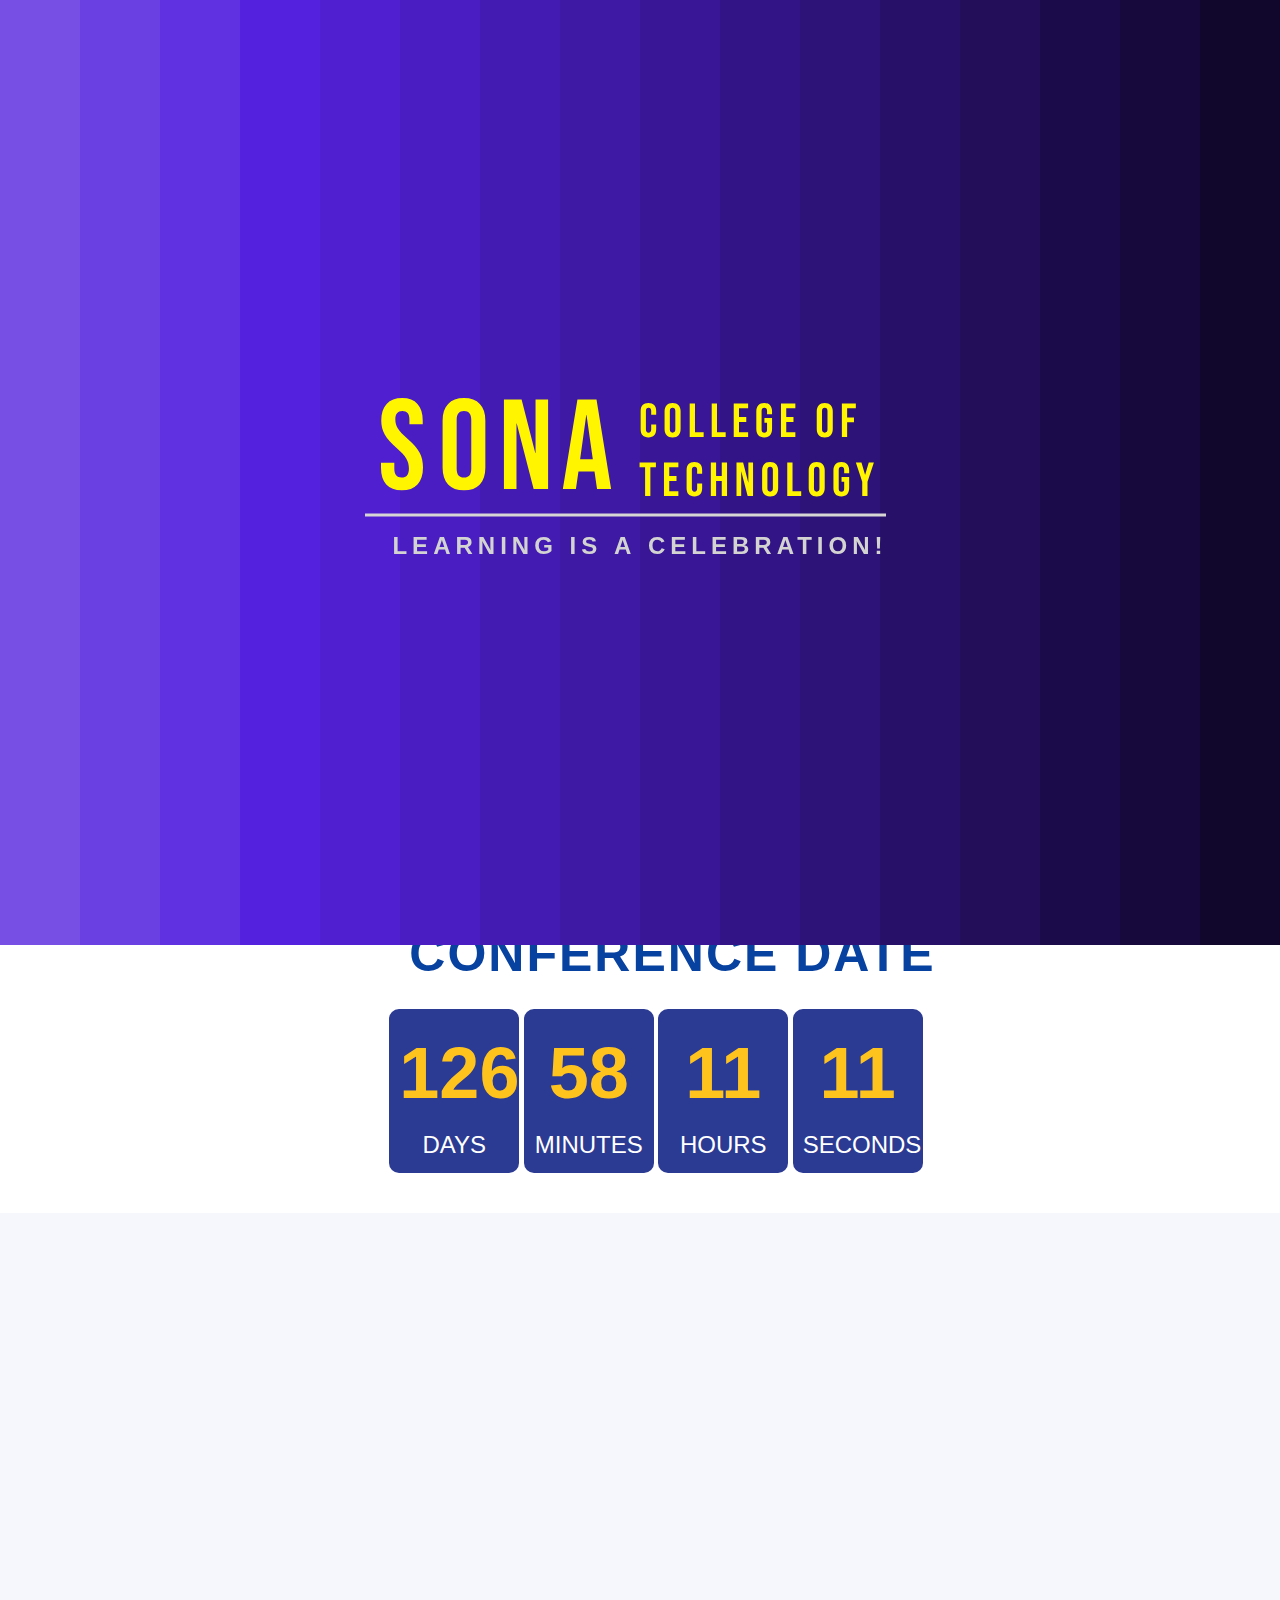
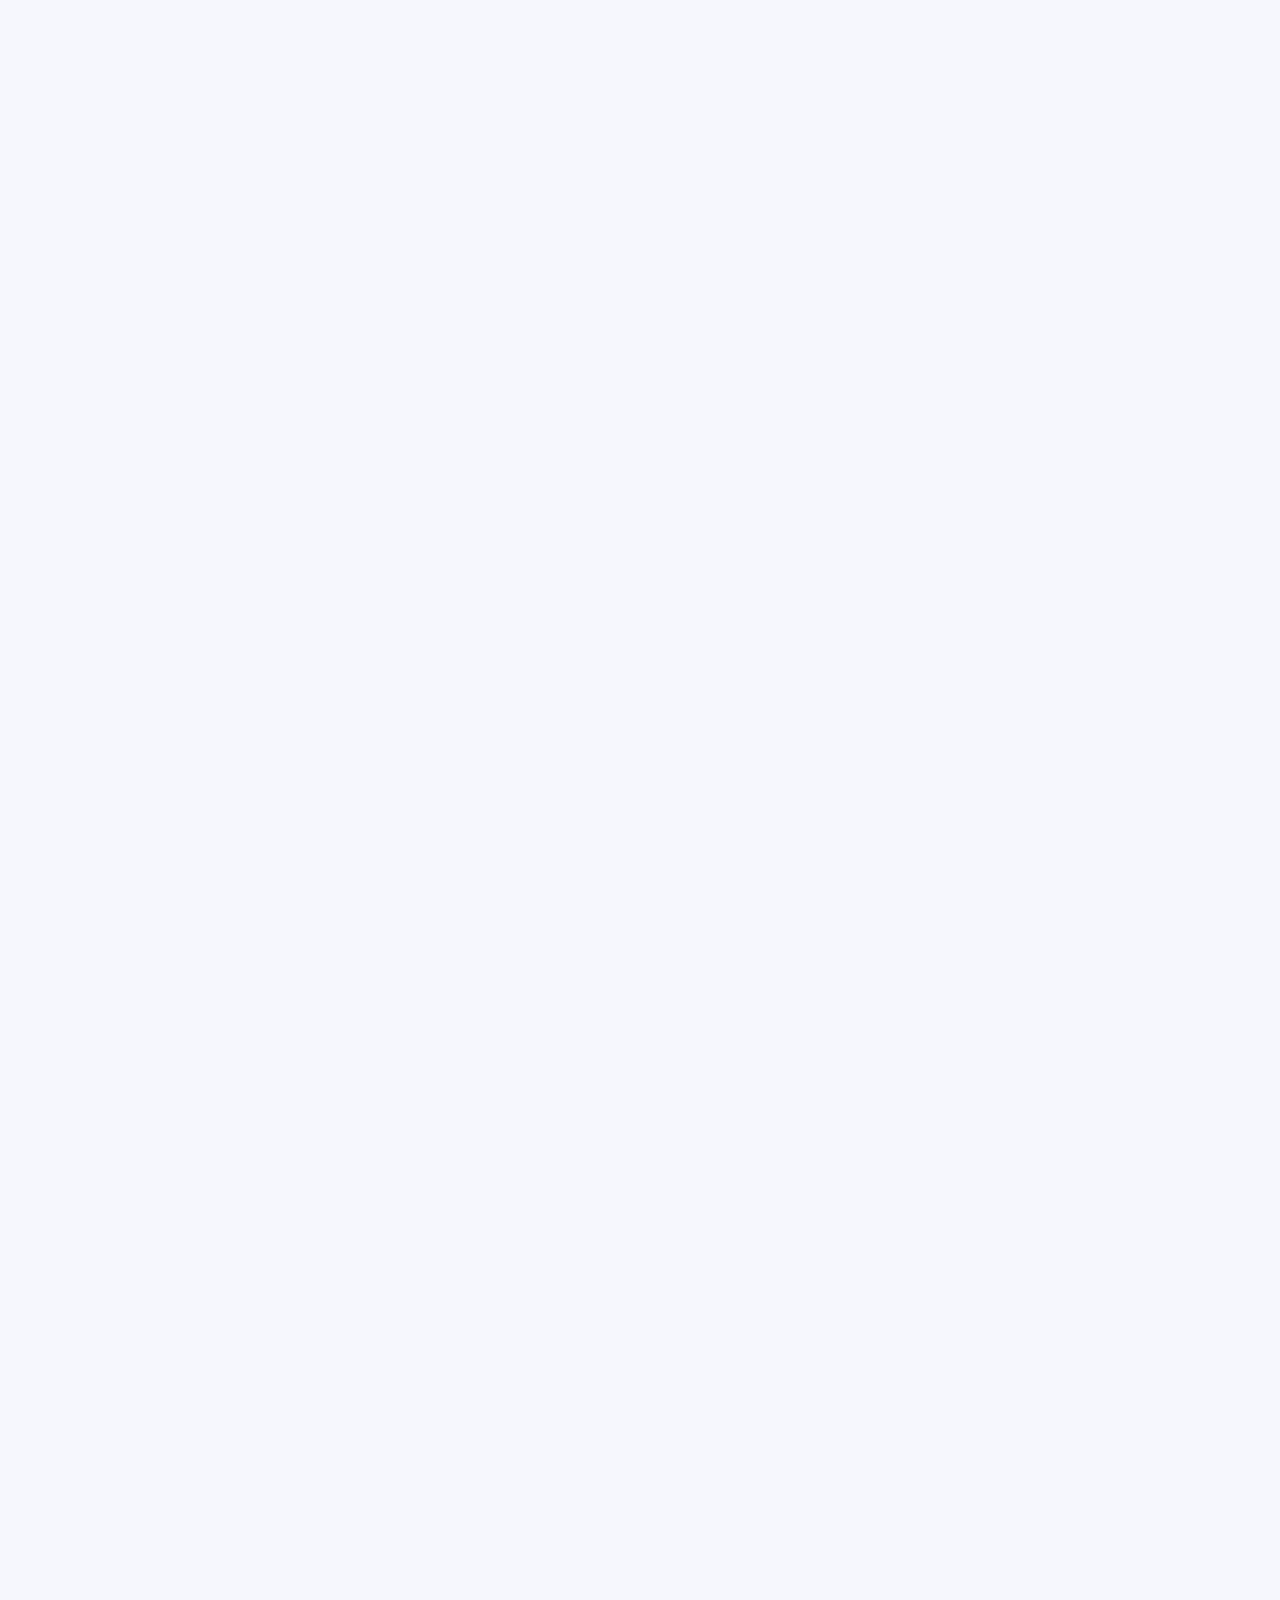
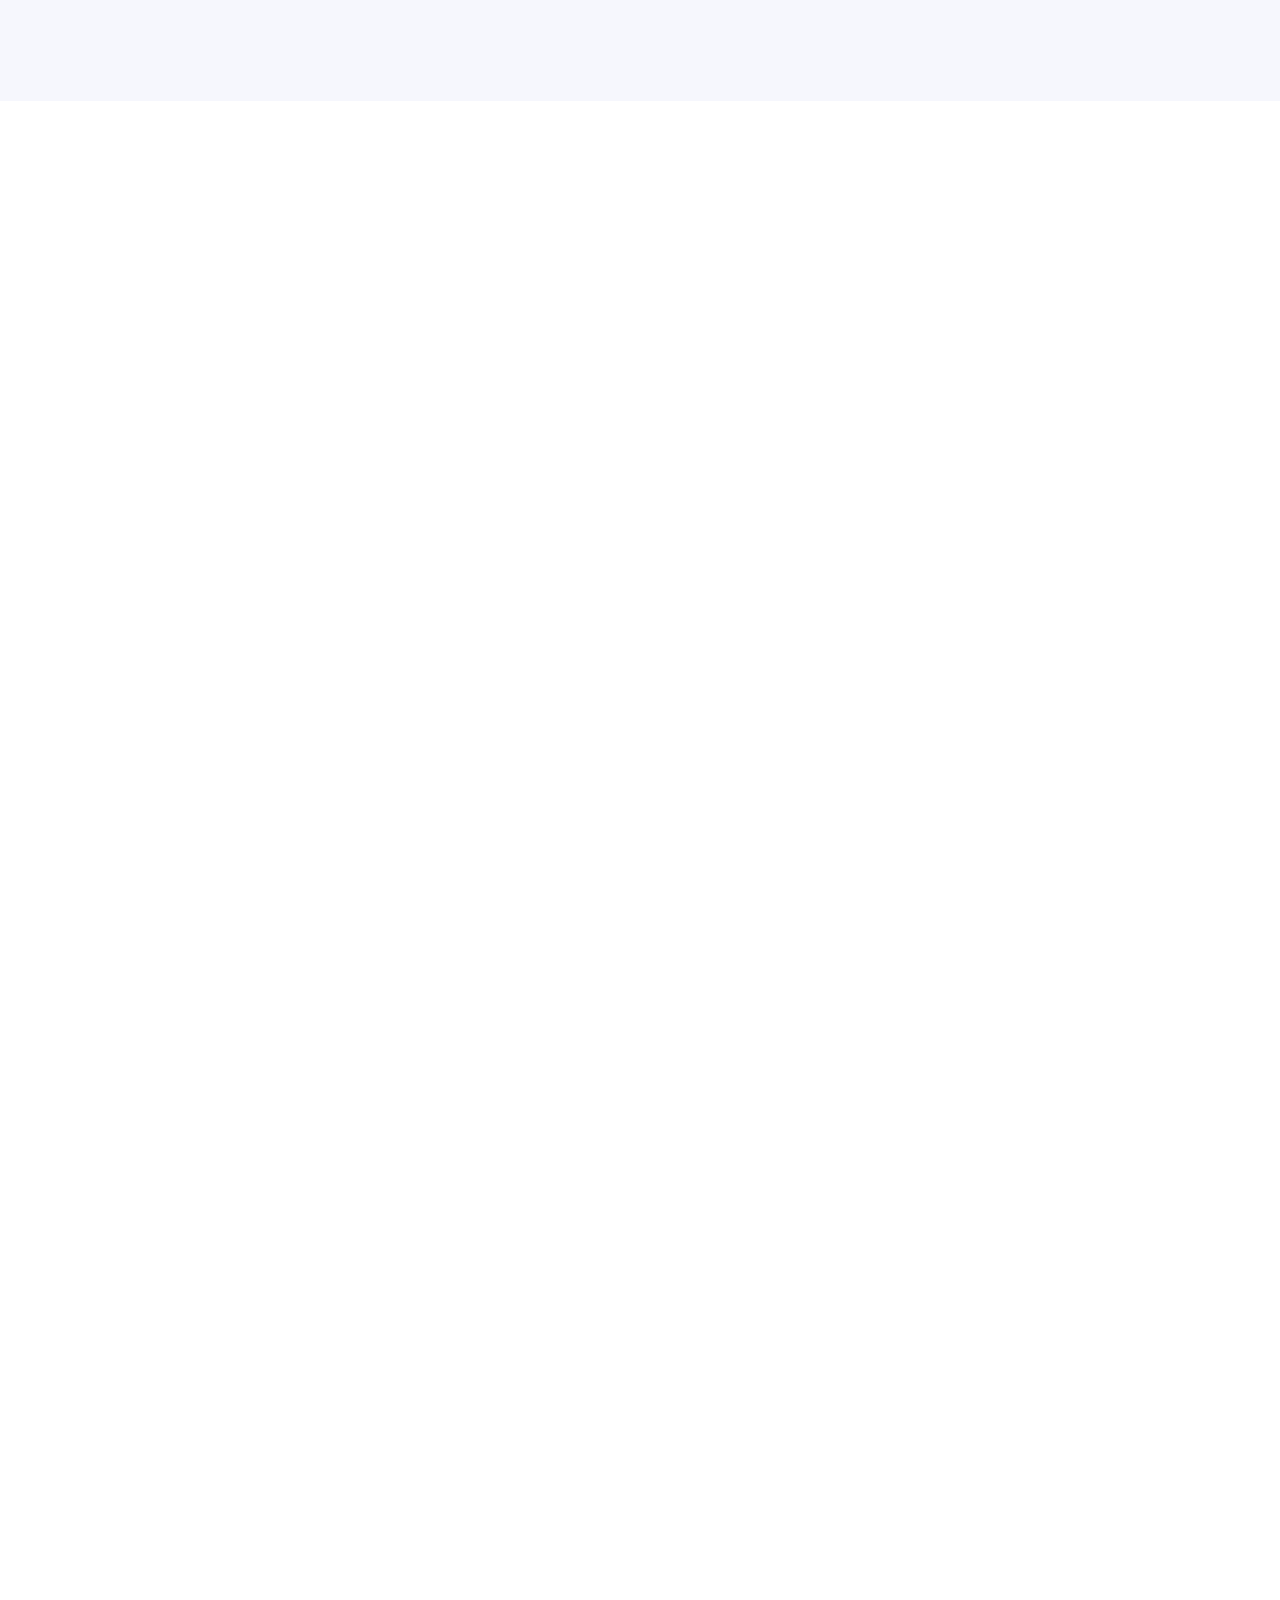
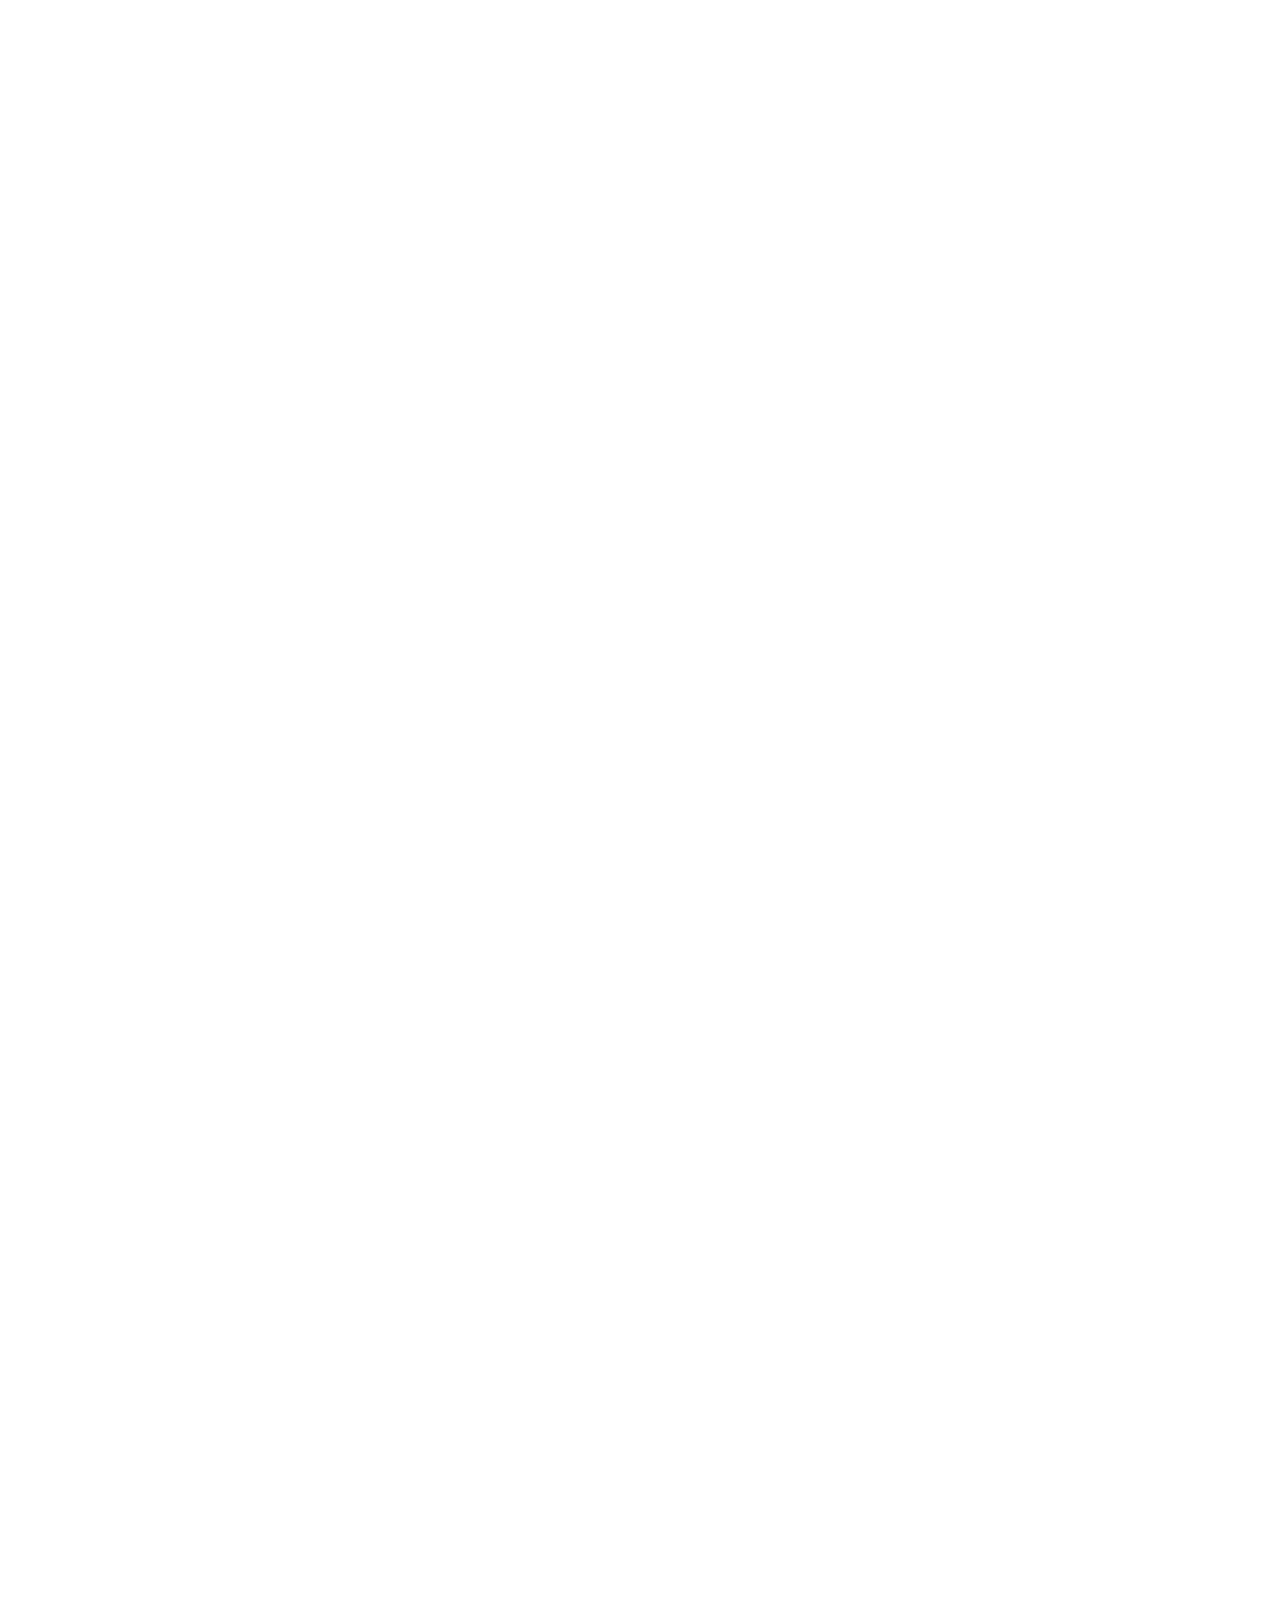
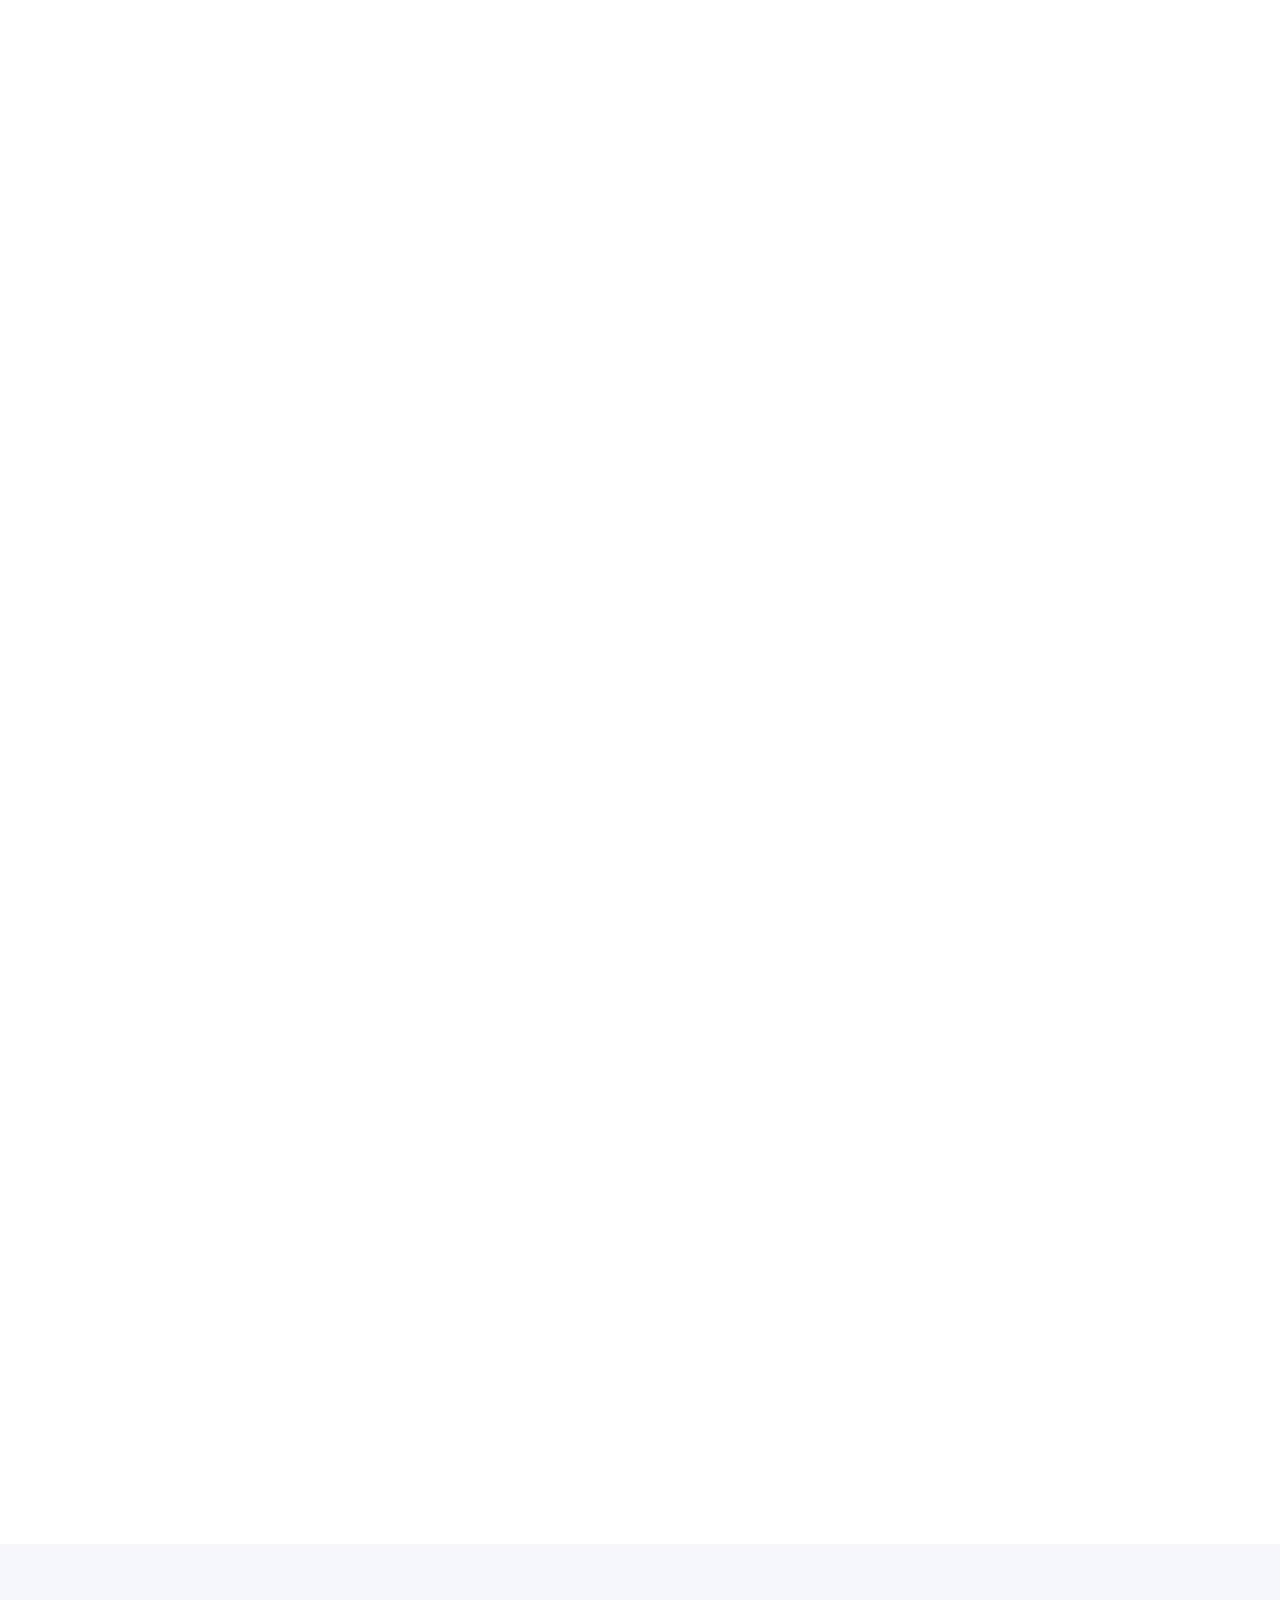
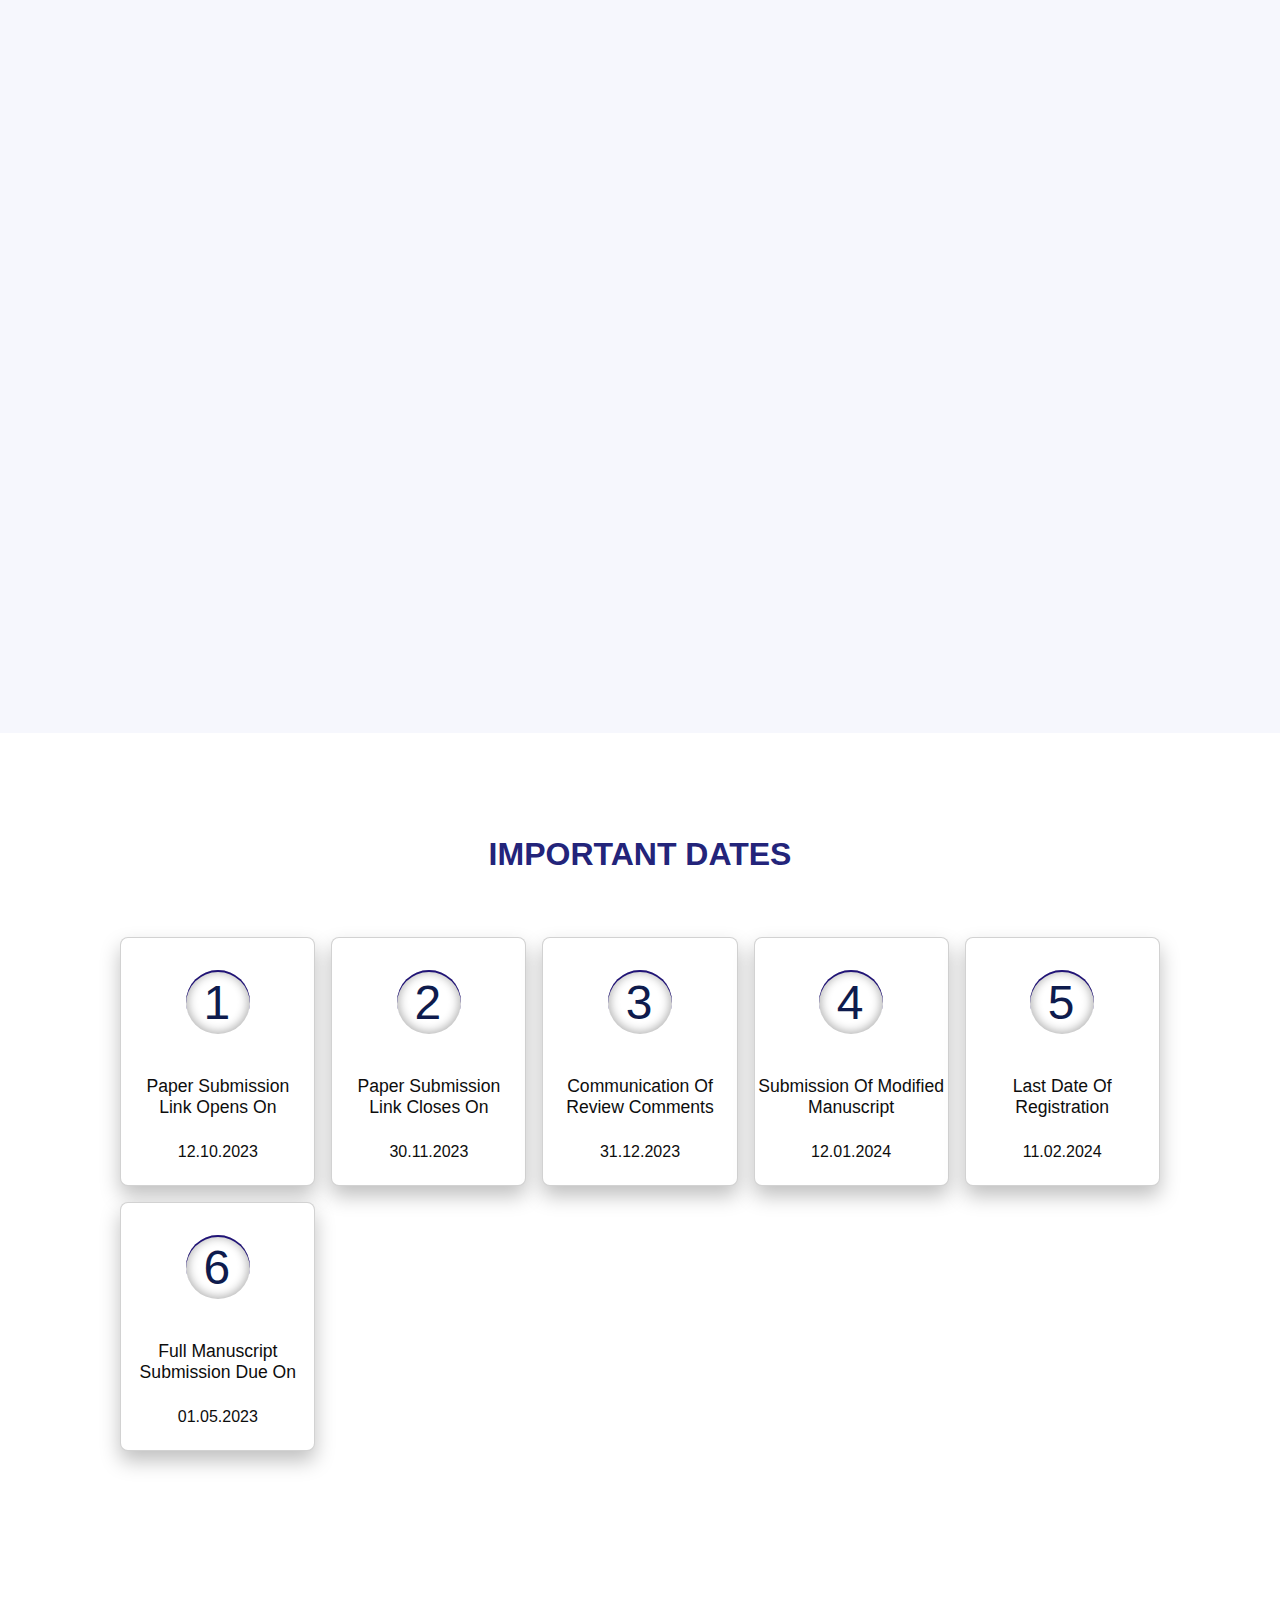
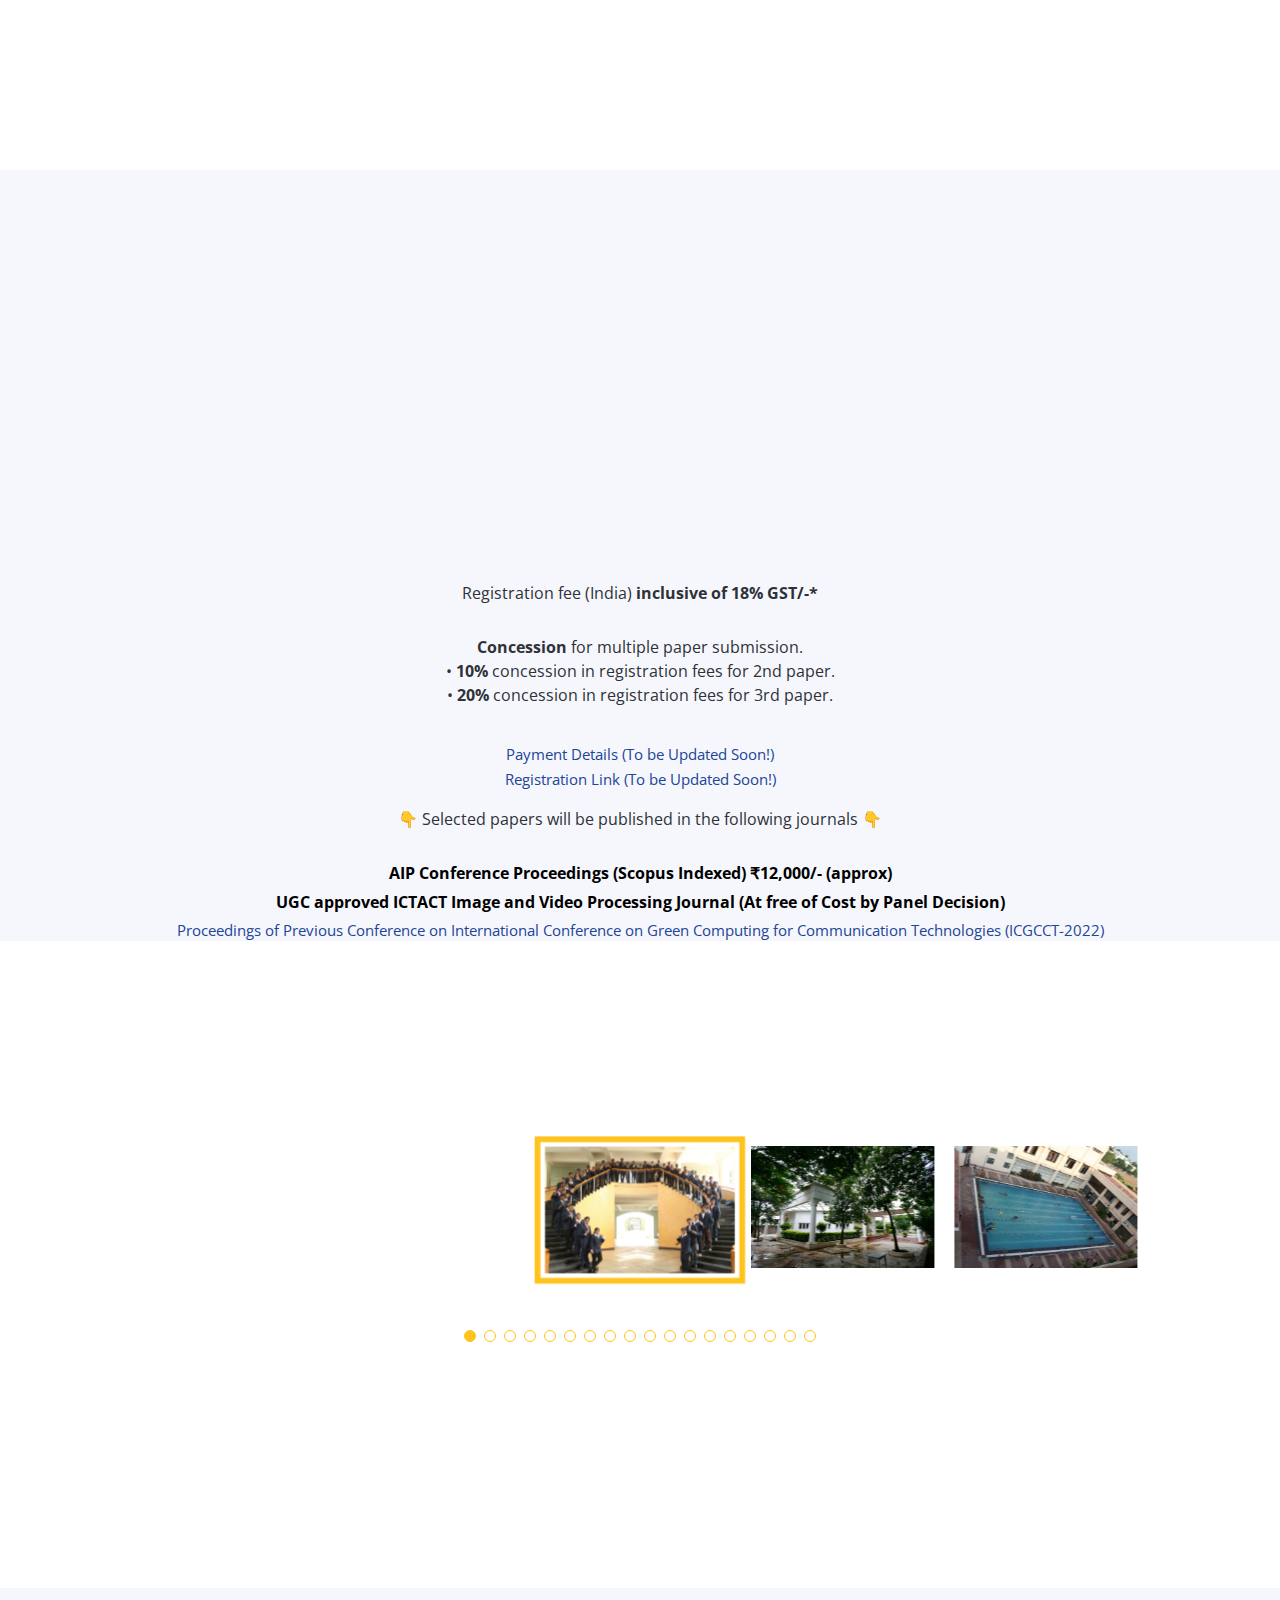
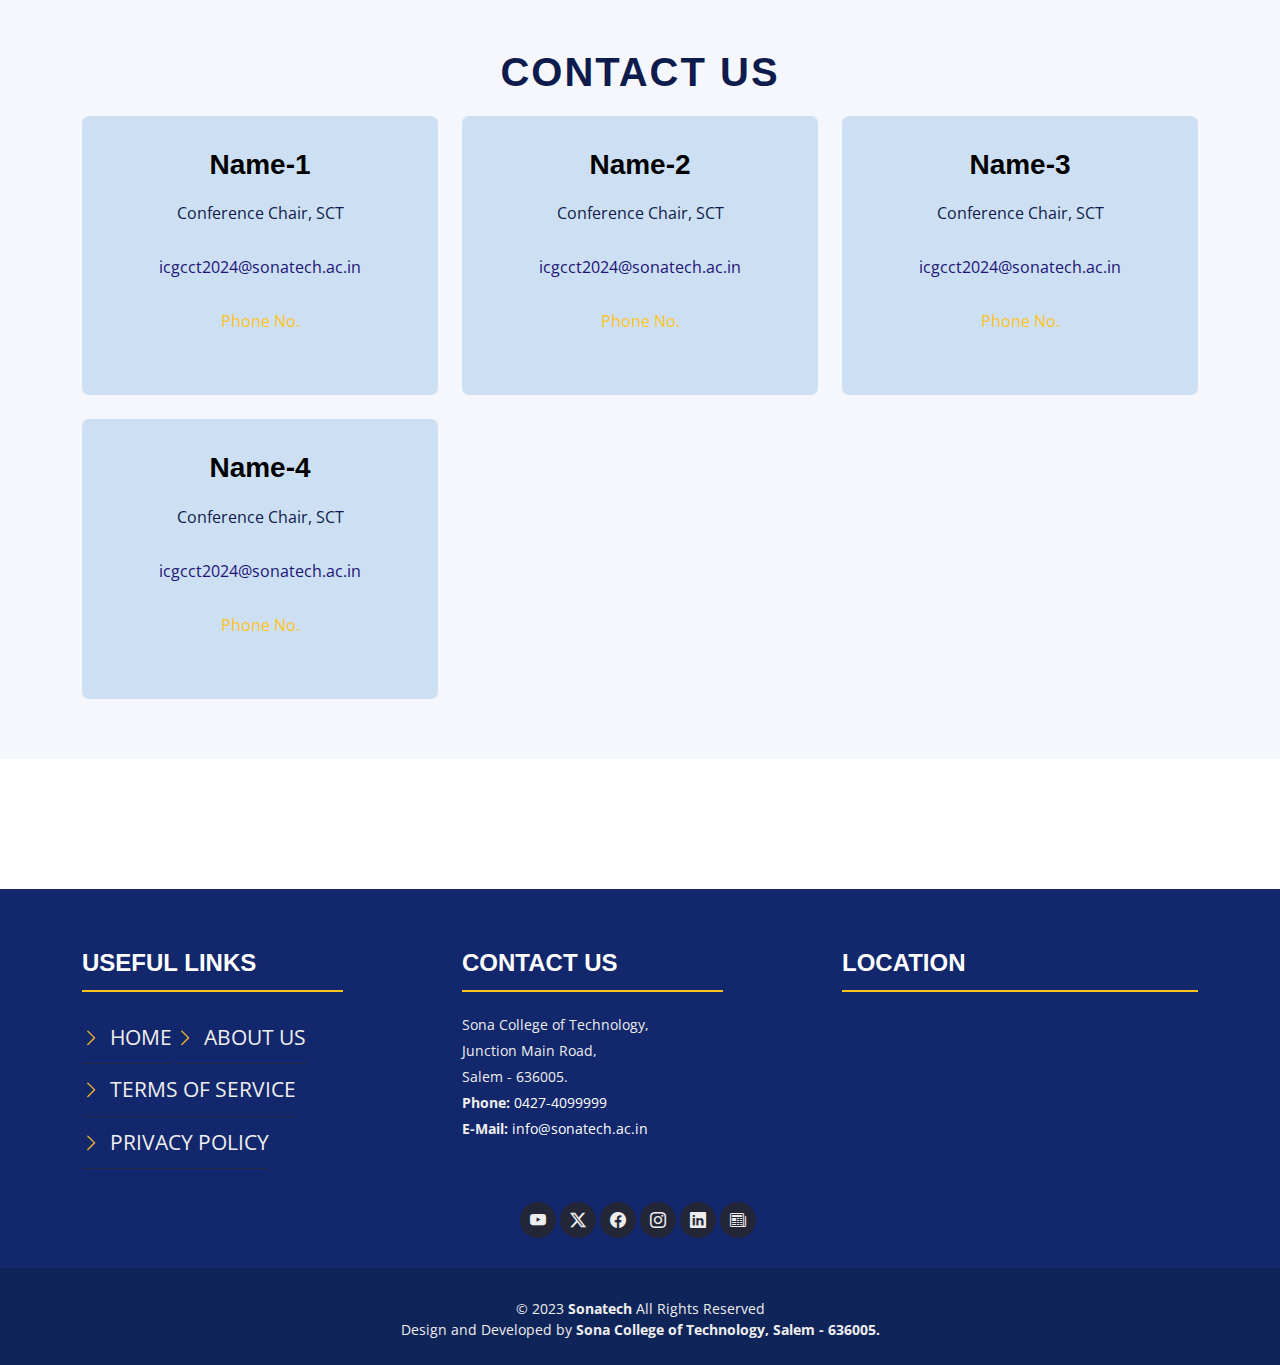
==== index.html @ 517e87ec "Add files via upload" ====
<!DOCTYPE html>
<html lang="en">

<head>
  <meta charset="utf-8">
  <meta content="width=device-width, initial-scale=1.0" name="viewport">

  <title>INTERNATIONAL CONFERENCE ON GREEN COMPUTING FOR COMMUNICATION TECHNOLOGIES</title>
  <meta content="" name="description">
  <meta content="" name="keywords">

  <!-- Favicons -->
  <link href="assets/img/favicon.ico" rel="icon">
  <link href="assets/img/apple-touch-icon.png" rel="apple-touch-icon">
  <link rel="stylesheet" type="text/css" href="https://stackpath.bootstrapcdn.com/font-awesome/4.7.0/css/font-awesome.min.css">
  <!-- Google Fonts -->
  <link href="https://fonts.googleapis.com/css?family=Open+Sans:300,300i,400,400i,700,700i|Raleway:300,400,500,700,800" rel="stylesheet">

  <!--  CSS Files -->
  <link href="assets/vendor/aos/aos.css" rel="stylesheet">
  <link href="assets/vendor/bootstrap/css/bootstrap.min.css" rel="stylesheet">
  <link href="assets/vendor/bootstrap-icons/bootstrap-icons.css" rel="stylesheet">
  <link href="assets/vendor/glightbox/css/glightbox.min.css" rel="stylesheet">
  <link href="assets/vendor/swiper/swiper-bundle.min.css" rel="stylesheet">

  <!-- Template Main CSS File -->
  <link href="assets/css/style.css" rel="stylesheet">


</head>

<body>



  <!-- =============================html-loader=========================== -->

  <div class="sona">



    <svg width="100%" height="153" viewBox="0 0 768 153" fill="none" xmlns="http://www.w3.org/2000/svg">
        <g id="zoro">
        <g id="sona-letter">
        <g id="s">
        <path id="S" d="M36.7395 116.28C29.9128 116.28 24.7502 114.36 21.2515 110.52C17.7528 106.595 16.0035 101.005 16.0035 93.752V88.632H29.3155V94.776C29.3155 100.579 31.7475 103.48 36.6115 103.48C39.0008 103.48 40.7928 102.797 41.9875 101.432C43.2675 99.9813 43.9075 97.6773 43.9075 94.52C43.9075 90.7653 43.0542 87.48 41.3475 84.664C39.6408 81.7627 36.4835 78.3067 31.8755 74.296C26.0728 69.176 22.0195 64.568 19.7155 60.472C17.4115 56.2907 16.2595 51.5973 16.2595 46.392C16.2595 39.3093 18.0515 33.848 21.6355 30.008C25.2195 26.0827 30.4248 24.12 37.2515 24.12C43.9928 24.12 49.0702 26.0827 52.4835 30.008C55.9822 33.848 57.7315 39.3947 57.7315 46.648V50.36H44.4195V45.752C44.4195 42.68 43.8222 40.4613 42.6275 39.096C41.4328 37.6453 39.6835 36.92 37.3795 36.92C32.6862 36.92 30.3395 39.7787 30.3395 45.496C30.3395 48.7387 31.1928 51.768 32.8995 54.584C34.6915 57.4 37.8915 60.8133 42.4995 64.824C48.3875 69.944 52.4408 74.5947 54.6595 78.776C56.8782 82.9573 57.9875 87.864 57.9875 93.496C57.9875 100.835 56.1528 106.467 52.4835 110.392C48.8995 114.317 43.6515 116.28 36.7395 116.28Z" fill="#FFF500"/>
        </g>
        <g id="o">
        <path id="O" d="M98.975 116.28C92.063 116.28 86.7723 114.317 83.103 110.392C79.4337 106.467 77.599 100.92 77.599 93.752V46.648C77.599 39.48 79.4337 33.9333 83.103 30.008C86.7723 26.0827 92.063 24.12 98.975 24.12C105.887 24.12 111.178 26.0827 114.847 30.008C118.516 33.9333 120.351 39.48 120.351 46.648V93.752C120.351 100.92 118.516 106.467 114.847 110.392C111.178 114.317 105.887 116.28 98.975 116.28ZM98.975 103.48C103.839 103.48 106.271 100.536 106.271 94.648V45.752C106.271 39.864 103.839 36.92 98.975 36.92C94.111 36.92 91.679 39.864 91.679 45.752V94.648C91.679 100.536 94.111 103.48 98.975 103.48Z" fill="#FFF500"/>
        </g>
        <g id="n">
        <path id="N" d="M138.936 25.4H156.6L170.296 79.032H170.552V25.4H183.096V115H168.632L151.736 49.592H151.48V115H138.936V25.4Z" fill="#FFF500"/>
        </g>
        <g id="a">
        <path id="A" d="M212.441 25.4H231.513L246.105 115H232.025L229.465 97.208V97.464H213.465L210.905 115H197.849L212.441 25.4ZM227.801 85.304L221.529 41.016H221.273L215.128 85.304H227.801Z" fill="#FFF500"/>
        </g>
        </g>
        <g id="side-text">
        <g id="college-ani">
        <path id="COLLEGE OF" d="M283.408 63.48C280.88 63.48 278.944 62.76 277.6 61.32C276.288 59.88 275.632 57.848 275.632 55.224V37.176C275.632 34.552 276.288 32.52 277.6 31.08C278.944 29.64 280.88 28.92 283.408 28.92C285.936 28.92 287.856 29.64 289.168 31.08C290.512 32.52 291.184 34.552 291.184 37.176V40.728H286.192V36.84C286.192 34.76 285.312 33.72 283.552 33.72C281.792 33.72 280.912 34.76 280.912 36.84V55.608C280.912 57.656 281.792 58.68 283.552 58.68C285.312 58.68 286.192 57.656 286.192 55.608V50.472H291.184V55.224C291.184 57.848 290.512 59.88 289.168 61.32C287.856 62.76 285.936 63.48 283.408 63.48ZM307.589 63.48C304.997 63.48 303.013 62.744 301.637 61.272C300.261 59.8 299.573 57.72 299.573 55.032V37.368C299.573 34.68 300.261 32.6 301.637 31.128C303.013 29.656 304.997 28.92 307.589 28.92C310.181 28.92 312.165 29.656 313.541 31.128C314.917 32.6 315.605 34.68 315.605 37.368V55.032C315.605 57.72 314.917 59.8 313.541 61.272C312.165 62.744 310.181 63.48 307.589 63.48ZM307.589 58.68C309.413 58.68 310.325 57.576 310.325 55.368V37.032C310.325 34.824 309.413 33.72 307.589 33.72C305.765 33.72 304.853 34.824 304.853 37.032V55.368C304.853 57.576 305.765 58.68 307.589 58.68ZM324.696 29.4H329.976V58.2H338.664V63H324.696V29.4ZM346.715 29.4H351.995V58.2H360.683V63H346.715V29.4ZM368.736 29.4H383.136V34.2H374.016V43.08H381.264V47.88H374.016V58.2H383.136V63H368.736V29.4ZM399.181 63.48C396.621 63.48 394.669 62.76 393.325 61.32C391.981 59.848 391.309 57.752 391.309 55.032V37.368C391.309 34.648 391.981 32.568 393.325 31.128C394.669 29.656 396.621 28.92 399.181 28.92C401.741 28.92 403.693 29.656 405.037 31.128C406.381 32.568 407.053 34.648 407.053 37.368V40.248H402.061V37.032C402.061 34.824 401.149 33.72 399.325 33.72C397.501 33.72 396.589 34.824 396.589 37.032V55.416C396.589 57.592 397.501 58.68 399.325 58.68C401.149 58.68 402.061 57.592 402.061 55.416V48.84H399.421V44.04H407.053V55.032C407.053 57.752 406.381 59.848 405.037 61.32C403.693 62.76 401.741 63.48 399.181 63.48ZM415.963 29.4H430.363V34.2H421.243V43.08H428.491V47.88H421.243V58.2H430.363V63H415.963V29.4ZM459.76 63.48C457.168 63.48 455.184 62.744 453.808 61.272C452.432 59.8 451.744 57.72 451.744 55.032V37.368C451.744 34.68 452.432 32.6 453.808 31.128C455.184 29.656 457.168 28.92 459.76 28.92C462.352 28.92 464.336 29.656 465.712 31.128C467.088 32.6 467.776 34.68 467.776 37.368V55.032C467.776 57.72 467.088 59.8 465.712 61.272C464.336 62.744 462.352 63.48 459.76 63.48ZM459.76 58.68C461.584 58.68 462.496 57.576 462.496 55.368V37.032C462.496 34.824 461.584 33.72 459.76 33.72C457.936 33.72 457.024 34.824 457.024 37.032V55.368C457.024 57.576 457.936 58.68 459.76 58.68ZM476.867 29.4H490.835V34.2H482.147V43.56H488.963V48.36H482.147V63H476.867V29.4Z" fill="#FFF500"/>
        </g>
        <g id="tech-ani">
        <path id="TECHNOLOGY" d="M280.096 93.2H274.576V88.4H290.896V93.2H285.376V122H280.096V93.2ZM298.972 88.4H313.372V93.2H304.252V102.08H311.5V106.88H304.252V117.2H313.372V122H298.972V88.4ZM329.37 122.48C326.842 122.48 324.906 121.76 323.562 120.32C322.25 118.88 321.594 116.848 321.594 114.224V96.176C321.594 93.552 322.25 91.52 323.562 90.08C324.906 88.64 326.842 87.92 329.37 87.92C331.898 87.92 333.818 88.64 335.13 90.08C336.474 91.52 337.146 93.552 337.146 96.176V99.728H332.154V95.84C332.154 93.76 331.274 92.72 329.514 92.72C327.754 92.72 326.874 93.76 326.874 95.84V114.608C326.874 116.656 327.754 117.68 329.514 117.68C331.274 117.68 332.154 116.656 332.154 114.608V109.472H337.146V114.224C337.146 116.848 336.474 118.88 335.13 120.32C333.818 121.76 331.898 122.48 329.37 122.48ZM345.825 88.4H351.105V102.08H356.769V88.4H362.049V122H356.769V106.88H351.105V122H345.825V88.4ZM371.501 88.4H378.125L383.261 108.512H383.357V88.4H388.061V122H382.637L376.301 97.472H376.205V122H371.501V88.4ZM405.137 122.48C402.545 122.48 400.561 121.744 399.185 120.272C397.809 118.8 397.121 116.72 397.121 114.032V96.368C397.121 93.68 397.809 91.6 399.185 90.128C400.561 88.656 402.545 87.92 405.137 87.92C407.729 87.92 409.713 88.656 411.089 90.128C412.465 91.6 413.153 93.68 413.153 96.368V114.032C413.153 116.72 412.465 118.8 411.089 120.272C409.713 121.744 407.729 122.48 405.137 122.48ZM405.137 117.68C406.961 117.68 407.873 116.576 407.873 114.368V96.032C407.873 93.824 406.961 92.72 405.137 92.72C403.313 92.72 402.401 93.824 402.401 96.032V114.368C402.401 116.576 403.313 117.68 405.137 117.68ZM422.244 88.4H427.524V117.2H436.212V122H422.244V88.4ZM451.709 122.48C449.117 122.48 447.133 121.744 445.757 120.272C444.381 118.8 443.693 116.72 443.693 114.032V96.368C443.693 93.68 444.381 91.6 445.757 90.128C447.133 88.656 449.117 87.92 451.709 87.92C454.301 87.92 456.285 88.656 457.661 90.128C459.037 91.6 459.725 93.68 459.725 96.368V114.032C459.725 116.72 459.037 118.8 457.661 120.272C456.285 121.744 454.301 122.48 451.709 122.48ZM451.709 117.68C453.533 117.68 454.445 116.576 454.445 114.368V96.032C454.445 93.824 453.533 92.72 451.709 92.72C449.885 92.72 448.973 93.824 448.973 96.032V114.368C448.973 116.576 449.885 117.68 451.709 117.68ZM476.304 122.48C473.744 122.48 471.792 121.76 470.448 120.32C469.104 118.848 468.432 116.752 468.432 114.032V96.368C468.432 93.648 469.104 91.568 470.448 90.128C471.792 88.656 473.744 87.92 476.304 87.92C478.864 87.92 480.816 88.656 482.16 90.128C483.504 91.568 484.176 93.648 484.176 96.368V99.248H479.184V96.032C479.184 93.824 478.272 92.72 476.448 92.72C474.624 92.72 473.712 93.824 473.712 96.032V114.416C473.712 116.592 474.624 117.68 476.448 117.68C478.272 117.68 479.184 116.592 479.184 114.416V107.84H476.544V103.04H484.176V114.032C484.176 116.752 483.504 118.848 482.16 120.32C480.816 121.76 478.864 122.48 476.304 122.48ZM497.23 107.696L490.846 88.4H496.462L500.062 100.736H500.158L503.758 88.4H508.894L502.51 107.696V122H497.23V107.696Z" fill="#FFF500"/>
        </g>
        </g>
        <path id="Vector-1" d="M0 141H521" stroke="#D8D5D5" stroke-width="3"/>
        </g>
        </svg>
        
        <h1 class="text__ani">Learning&nbsp;is&nbsp;a&nbsp;Celebration!</h1>




</div>

<div class="animation__boxes">

    <div class="bars"></div>
    <div class="bars"></div>
    <div class="bars"></div>
    <div class="bars"></div>
    <div class="bars"></div>
    <div class="bars"></div>
    <div class="bars"></div>
    <div class="bars"></div>
    <div class="bars"></div>
    <div class="bars"></div>
    <div class="bars"></div>
    <div class="bars"></div>
    <div class="bars"></div>
    <div class="bars"></div>
    <div class="bars"></div>
    <div class="bars"></div>
</div> 

  <!-- =========================html-loader=============================== -->

  
<!-- ======= Header ======= -->
<header id="header" class="d-flex align-items-center" style="background-color:  #0f2459;">

  <div class="container-fluid container-xxl d-flex align-items-center">

    <div id="logo" class="me-auto">

      <!-- Uncomment below if you prefer to use a text logo -->

      <!-- <h1><a href="index.html">The<span>Event</span></a></h1>-->

      <a href="https://www.sonatech.ac.in/" class="scrollto"><img src="assets/img/logo.png" height="90px" width="170px" alt="sona logo" title="Sona College of Technology" ></a>
      <a href="https://muscatcollege.edu.om/" class="scrollto"><img src="assets/img/muscat-logo.png" height="90px" width="170px" alt="muscat" title="Muscat College" style="max-height:60px"></a>
    </div>



    <nav id="navbar" class="navbar order-last order-lg-0">

      <ul>

        <li><a class="nav-link scrollto active" href="#hero">Home</a></li>

        <li><a class="nav-link scrollto" href="#about">About</a></li>

        <li><a class="nav-link scrollto" href="#Department">Departments</a></li>
        
        <li><a class="nav-link scrollto" href="#speakers">Speakers</a></li>

        <li><a class="nav-link scrollto" href="#members">Members</a></li>
        
        <li><a class="nav-link scrollto" href="#topics">Topics</a></li>
        
        <li><a class="nav-link scrollto" href="#dates">Timelines</a></li>

        <li><a class="nav-link scrollto" href="#Registration">Registration</a></li>

        <li><a class="nav-link scrollto" href="#gallery">Gallery</a></li>
        
        <li><a class="nav-link scrollto" href="#contact">Contact</a></li>
        
      </ul>

      <i class="bi bi-list mobile-nav-toggle"></i>

    </nav><!-- .navbar -->

  </div>

</header><!-- End Header -->


<!-- ======= Hero Section ======= -->
<section id="hero">
  <div class="container-fluid video-container" >
    <video id="background-video" autoplay loop muted>
        <source src="assets/img/sona.mp4" type="video/mp4">
        
    </video>
    <div class="content"- style="margin-top: 40px;">
     <span> <h1 style="text-align: center;">INTERNATIONAL CONFERENCE</h1>
      <h1 style="text-align: center;">ON</h1><br>
       <h1 class="text-warning" style="text-align: center;">GREEN COMPUTING FOR COMMUNICATION TECHNOLOGIES</h1>
      <h1 style="text-align: center;">(ICGCCT) 2024</h1>
      <h1 style="text-align: center;">AT</h1>
      <h1 style="text-align: center;">SONA COLLEGE OF TECHNOLOGY,</h1>
      <h1 style="text-align: center; font-family: sans-serif;">MAR 6 & 7 - SALEM, TAMIL NADU, INDIA.</h1><br>
      <div class="marquee-container">
        <marquee behavior="scroll" direction="left" scrollamount="4"> <h3  style="font-weight: 700;font-size: 20px;color: whitesmoke;">Registration & Payment ends on 11th Feb 2024.</h3></marquee>
      </div>
     
      </span>
    </div>
    
</div>
</section>
</div>
<script>
  const marquee = document.querySelector('marquee');
  marquee.addEventListener('finish', () => {
      const clone = marquee.cloneNode(true);
      marquee.parentNode.replaceChild(clone, marquee);
  });
</script>

<script>
  // Get the video element by its ID
var video = document.getElementById("background-video");

// Set the playback speed (e.g., 1.5x)
video.playbackRate = 0.75;

</script> 

<!-- End Hero Section -->




<main id="main">

<!-- Timer -->
   <br>
    <div class="timer">
      <div class="count">
          <h1 id="headline">conference DATE<div class="section-header"></div></h1>
          
          <div id="countdown">
            <ul>
              <li style="padding: 10px; width: 130px;"><span id="days"></span>days</li>
              <li style="padding: 10px; width: 130px;"><span id="minutes"></span>Minutes</li>
              <li style="padding: 10px; width: 130px;"><span id="hours"></span>Hours</li>
              <li style="padding: 10px; width: 130px;"><span id="seconds"></span>Seconds</li>
            </ul>
          </div>
        </div>
      </div>
  
      <script>
          (function () {
          const second = 1000,
          minute = second * 60,
          hour = minute * 60,
          day = hour * 24;
  
    //I'm adding this section so I don't have to keep updating this pen every year :-)
    //remove this if you don't need it
    let today = new Date(),
        dd = String(today.getDate()).padStart(2, "0"),
        mm = String(today.getMonth() + 1).padStart(2, "0"),
        yyyy = today.getFullYear(),
        nextYear = yyyy + 1,
        dayMonth = "11/30/",
        birthday = dayMonth + yyyy;
   
    today = mm + "/" + dd + "/" + yyyy;
    if (today > birthday) {
      birthday = dayMonth + nextYear;
    }
    //end
   
       const countDown = new Date(birthday).getTime(),
        x = setInterval(function() {    
  
          const now = new Date().getTime(),
          distance = countDown - now;
  
          document.getElementById("days").innerText = Math.floor(distance / (day)),
            document.getElementById("hours").innerText = Math.floor((distance % (day)) / (hour)),
            document.getElementById("minutes").innerText = Math.floor((distance % (hour)) / (minute)),
            document.getElementById("seconds").innerText = Math.floor((distance % (minute)) / second);
  
          if (distance < 0) {
            document.getElementById("headline").innerText = "It's my birthday!";
            document.getElementById("countdown").style.display = "none";
            document.getElementById("content").style.display = "block";
            clearInterval(x);
          }
          //seconds
        }, 0)
    }());
      </script>
  
       <!-- End of Timer section -->
<br>
  
  
    <section id="about">
      <div class="container position-relative" data-aos="fade-up">
        <div class="row"  >
          <div style="margin: 2px 0% 2px 0px;">
            <h2 align="" class="left" style="color: #0842a0; margin-bottom: 50px; text-align: left;">About the Conference</h2></div>
            <!-- <div class="row" ></div><div style="height: 3px; width: 350px; margin-left: 2%; margin-bottom: 10px; background-color: rgb(255, 195, 29);"></div></div> -->
            <div class="col-lg-8">
              <p align="justify" style="margin-bottom: 50px;">This International Conference aims to showcase innovative sustainable development practices, initiatives, and accomplishments in management where visionaries, researchers, industry leaders, policymakers, and students converge to explore ground-breaking solutions for a brighter future globally. This will help in discovering cutting-edge strategies, technologies, and policies that pave the way for sustainable growth, eco-friendly practices, and social progress. This conference will also explore future challenges and opportunities in terms of achieving sustainable development in management and helping to introduce and adopt state-of-the-art technologies and will provide great opportunities and policy recommendations to enhance and achieve the goal of a sustainable society.
                The keynote speeches of the conference will be delivered by eminent personalities from top-ranked institutes and industries. The conference expects good-quality manuscripts from academicians, researchers, and industry professionals to present their practical and theoretical novelties in the field of sustainable development in management and the selected papers will be published in Scopus and Web of Science indexed Journals. Whether you are passionate about environmental conservation, economic resilience, or social equity, this conference offers a platform to exchange ideas, inspire change, and shape a sustainable world. Together, we can redefine the future of development and build a more sustainable, inclusive, and prosperous tomorrow. Join us in making a difference.
              </p>
            </div>
            <div class="col-lg-2"><img class="rounded mx-auto d-block" height="350" width="450" src="assets/img/about/about-conf.gif"  alt=""></div>
            
            <div class="container" style="margin-top: 110px;">
            <div class="row">
              <div style="margin: 2% 0%;">
                <h2 align="center"  style="color: #0842a0; text-align: left;">About the Institute</h2></div>
                <div class="col-md-8">
                  <p align="justify" style="margin-bottom: 5px;">Established in 1920s, the Sona Group has in its fold Sona College of Technology, Thiagarajar Polytechnic College, Sona College of Arts and Science, Vee Technologies, Sona Valliappa Textile mills, Sona Medical College of Naturopathy and Yoga and Sona Valliappa Public School. With nearly a 100 years of experience, Sona offers quality services to the public through its educational and industrial sectors.Sona College of Technology, one of the top ranking engineering colleges in India, has achieved global identity through its involvement in research in recent technology and successful completion of projects and products.</p>
                  <p align="justify" style="margin-bottom: 5px;">Situated in Salem, Tamilnadu, the southern part of India, Sona is the best destination for engineering aspirants. The college offers Bachelor of Engineering, Master of Engineering and Doctoral Degree (Ph.D) in all major disciplines. Sona, which is an ISO Certified Institution, is known for its rich tradition and high values bestowed upon it by its Founder Chairman, Thiru. M.S. Chockalingam. The "AICTE – CII Award for Best Industry – Linked Technical Institute in India” for six times and an acclaimed 'A' grade by 'NAAC' stand testimony to the commitment of the college to impart quality education. Sona is a proud recipient of “Edupreneurs Award” from MHRD, New Delhi, for Emerging Global Destination for Education. It is yet another milestone in the success story of the institute. All eligible Under Graduate and Post Graduate programmes are accredited by NBA.</p>
                  <p align="justify" style="margin-bottom: 50px;">Sona College of Technology is equipped with world class infrastructure and highly qualified and experienced faculty members. The college adopts the most modern teaching learning methodology. With Lecture Capture System, Blackboard and other advanced e-learning tools, Sona has established itself as a pioneer in progressive pedagogy. With over 36+ R&D Centres, the college nurtures research culture in all evolving areas of science and technology. Sona's sharp focus on quality education and training has turned it into a premier technical institution ensuring good placements in a wide range of companies. In short, Sona, stands tall as one of the best institutions for world class professional education.</p>
                </div>
                
                <div class="col-lg-4"><img class="rounded mx-auto d-block" height="450" width="450" src="assets/img/about/institute-1.gif"  alt=""></div>
                
               
              </div> 
            </div>
           
          <div style="margin: 2% 0%;">
              <h2 align="center" style="color: #0842a0; text-align: left;">About Muscat College</h2></div>
             
              <div class="col-md-8">
            <p align="justify">Muscat College, (formerly known as Muscat College of Management Science and Technology) is a private Higher Education Institution located in Muscat, the capital city of the Sultanate of Oman. The College is one of the first private higher education institutions and one of the pioneering colleges in Oman to initiate undergraduate studies at the bachelor with honours degree level.</p>
            <p align="justify" style="margin-bottom: 150px;">Established in 1996 the College started its first academic year in 1997. Since then, the College has produced thousands of undergraduate students. Till 2004, the College campus was in a multi-story building in Ruwi. Then another millstone was achieved with the establishment of the College purpose-built campus in Bawsher city with facilities including classrooms, computer laboratories, library, cafeteria, auditorium etc. With steady growth, the college has undergone further infrastructural expansion in 2010 with the addition of an upper floor to the Language Centre, a mosque for both staff and students and a Multi-Purpose Sports Hall for indoor sports activities. In addition, the college has further plans to construct a girl’s hostel and a dedicated library building during the next strategic plan period 2020-25.</p>
                </div>
                <div class="col-lg-4"><img class="rounded mx-auto d-block" height="350" width="350" src="assets/img/about/institute.gif"  alt=""></div>
             
          </div>
      </div>
    </section>
    <!-- End About Section -->

 <!-- ======= About the Department ======= -->
 <section id="Department"  style="height: 100vhz; margin-bottom: 80px;">
  <div class="container" data-aos="fade-up">
    <div class="section-header">
      <h2 >About the Department</h2>
    </div>
    <!-- Add Some needed lines if any-->
    <div>
    <ul class="nav nav-tabs" role="tablist" data-aos="fade-up" data-aos-delay="100">
      <li class="nav-item">
        <a class="nav-link active" href="#cse" role="tab" data-bs-toggle="tab">CSE</a>
      </li>
      <li class="nav-item">
        <a class="nav-link" href="#it" role="tab" data-bs-toggle="tab">IT</a>
      </li>
      <li class="nav-item">
        <a class="nav-link" href="#ece" role="tab" data-bs-toggle="tab">ECE</a>
      </li>
      <li class="nav-item">
        <a class="nav-link" href="#mca" role="tab" data-bs-toggle="tab">MCA</a>
      </li>
      
    </ul> </div>

    <div class="tab-content row justify-content-center" data-aos="fade-up" data-aos-delay="200">
     
      
      <!-- CSE Department -->
      <div role="tabpanel" class="col-lg-9 tab-pane fade show active" id="cse">
        
        
        <div class="row department-item">
         
          <div>
            <h2 style="text-align: center; font-weight: bold;">Department of Computer Science and Engineering</h2><br>
            <p align="justify">#CSE to Add</p>
          </div>
        </div>

      </div>
      <!-- CSE Department -->
      
      <!-- IT Department -->
      <div role="tabpanel" class="col-lg-9 tab-pane fade" id="it">

        
        <div class="row department-item">
          
          <div>
            <h2 style="text-align: center; font-weight: bold;">Department of Information Technology</h2><br>
            <p align="justify">The Department of Information Technology offers three programmes namely B,Tech-IT, B,Tech-ADS and M.Tech–IT. Since its inception in the year 1998, the Department with the well-knit faculty demonstrating high professionalism puts the graduating engineers on excellence steroids in preparation for the performance needed to navigate among the opportunities abounding in today's world of internet and e-revolution. The department has reached an important milestone of achieving national recognition by grabbing an award by AICTE-CII for best industry linked department. The curriculum is well rounded and well defined to cater to the requirements of both industry deployment and research activities.</p>
          </div>
        </div>

      </div>
      <!-- IT Department -->

      <!-- ECE Department -->
      <div role="tabpanel" class="col-lg-9 tab-pane fade " id="ece">
        

        <div class="row department-item">
         
          <div>
            <h2 style="text-align: center; font-weight: bold;">Department of Electronics and Communication Engineering</h2><br>
            <p align="justify" style="padding-bottom: 250px;">The Electronics and Communication Engineering Department was established in 1999 and the first batch of students graduated from here in 2003. Thus, from a modest beginning in '99, the department has come a long way. Today the department is rated as one among the leading departments among various colleges of the university. The courses offered are updated regularly to keep pace with the growing demands of the industry and the research community. The laboratories consist of all the latest equipment’s to meet the dynamic changes in the curriculum. Apart from the regular labs, the department has industry connected labs for Image Processing, RF System Design, Embedded System and VLSI.  Our students are working in various reputed industries in India and other countries across the world, like USA, UK, Kenya, etc.. The Department faculty members are specialized in Wireless Communication, Microwave, RF, 5G Communication, Image Processing, Embedded Systems, Nano Technology, VLSI technology,  Wireless ,Networking,    Fiber Optic Communication, RADAR's,  Satellite Communication, Mobile Communication, PCB Design,  Computer Hardware and Interfacing, Fuzzy control , Neural Networks and in many latest Technologies.</p>
          </div>
        </div>

      </div>
      <!-- ECE Department -->
      
      <!-- Mca Department -->
      <div role="tabpanel" class="col-lg-9  tab-pane fade " id="mca">
      
       <div class="row department-item">
        
         <div>
          
           <h2 style="text-align: center; font-weight: bold;">Department of Master of Computer Applications</h2><br>
           <p align="justify">The Department of Master of Computer Applications was established in 2001. The department is committed in providing high-quality post graduate opportunities with the right mix of specialist knowledge and professional development to suit the personal and career needs of the students. The department is functioning in the Green Building with five star rating GRIHA certificate consisting of class rooms with audio-visual facilities and well-equipped laboratories. The department is a recognized research centre by Anna University. The students gain the life skills to achieve their goals and develop the confidence to take up the challenges of the rapidly changing world of technology. Studying with us is an enjoyable and rewarding experience; right choice for the students.</p>
         </div>
       </div>
      
      </div>
      <!--MCA department -->
      
      
    </div>
  </div>
</section><!-- End department Section -->

<!-- ======= Speakers Section ======= -->
<section id="speakers">
  <div class="container" data-aos="fade-up" style="padding-bottom: 120px;">
        <div class="section-header">
          <h2>KEYNOTES SPEAKER</h2>
          <!-- <p>Here are some of our speakers</p> -->
        </div>
        <div class="row" style="justify-content: space-evenly;">
          <div class="card" style="width: 18rem; height: auto;">
            <img src="assets/img/speakers/1.jpg" class="card-img-top" alt="Speaker 1">
            <div class="card-body">
              <h5 class="card-title" font-weight="bold">Dr. Michael Packianather
              </h5>
              <p class="card-text">Cardiff University, UK. </p>
              <a href="https://uk.linkedin.com/in/michael-packianather-b493456">
                <img id="icons1" src="assets/img/icons/icons8-linkedin-48.png" alt="linkedin" >
              </a>             
            </div>
          </div>

          <div class="card" style="width: 18rem; height: auto;">
            <img src="assets/img/speakers/2.jpg" class="card-img-top" alt="Speaker 1">
            <div class="card-body">
              <h5 class="card-title">Dr. Seshathiri Dhanasekaran              </h5>
              <p class="card-text">UiT The Artic University of Norway. </p>
              <a href="#">
                <img id="icons1" src="assets/img/icons/icons8-linkedin-48.png" alt="linkedin" >
              </a>
            </div>
          </div>

          <div class="card" style="width: 18rem; height: auto;">
            <img src="assets/img/speakers/3.jpg" class="card-img-top" alt="Speaker 1">
            <div class="card-body">
              <h5 class="card-title">Dr. Muthuraju Sangu              </h5>
              <p class="card-text">University of Houston, Texas, USA.</p>
              <a href="https://www.linkedin.com/in/dr-muthuraju-sangu-b1924516">
                <img id="icons1" src="assets/img/icons/icons8-linkedin-48.png" alt="linkedin" >
              </a>
            </div>
          </div>

        </div>
   </div>

</section>
    <!-- End Speakers Section -->


<!-- Commitee Starts -->

<div class="container-fluid" id="members" data-aos="fade-up" style='font-family:"Open Sans", sans-serif; '>

 

  <div class=" row section-header">

   

    <h2 style="color: #0842a0;">Committee Members</h2></div>



<h3 style="margin-top: 40px; text-align: center; font-weight: bold;">INTERNATIONAL ADVISORY COMMITTEE</h3>


</div>


<style>
        
        #confe:hover {
            transform: scale(1.05);
            transition: transform 0.3s ease, box-shadow 0.3s ease;
            border-radius: 8px;
            box-shadow: 0 4px 8px 0 rgba(0, 0, 0, 0.2);
          
        }
  
</style>
<div class="container" >

<div class="row">

  <div class="col-lg-5"></div>

  <div id="confe" class="col-lg-12 bullets" data-aos="fade-up" data-aos-delay="300" style="padding-top: 15px;">

    <ul>

    <h5><strong>Mr. Shankar Theagarajan</strong> - Project Manager, AXIS Capital, New Jersey, USA.</h5>
    <h5><strong>Mr. Arunkumar Subramanian</strong> - Senior Associate , Discover Financial Services, Illinois, USA.</h5>
    <h5><strong>Mr. Praveen Velu</strong> - Photonics Engineer, Apple, Singapore.</h5>
    <h5><strong>Mr. Santhosh Nath</strong> - DSP Engineer, Evolution Energy Technologies, Canada.</h5>
    <h5><strong>Mr. Atputhalingam Piratheep</strong> - GE Health Care, Sri Lanka.</h5>
    <h5><strong>Mr. Ranjith Kumar</strong> - USA.</h5>
    <h5><strong>Dr. Muhammad Rukunuddin Ghalib</strong> - Professor, School of Computing, De Montfort University, Dubai.</h5>
    <h5><strong>Dr. Xiaohui Yuan</strong> - Department of Computer Science and Engineering, University of North Texas, USA.</h5>
    <h5><strong>Dr. Glen Tian</strong> - Department of Computer Science, Queensland University of Technology, Australia.</h5>
    <h5><strong>Dr. Pelusi Danilo</strong> - Department of Communication Sciences University of Teramo, Italy.</h5>
    <h5><strong>Dr. Sherali Zeadally</strong> - Department of Communication and Information, University of Kentucky, Lexington, USA.</h5>
    
  </ul>

  </div>

</div>

<!-- National Commitee Starts -->

<h3 style="margin-top: 40px; text-align: center; font-weight: bold;" data-aos="fade-up" data-aos-delay="300">NATIONAL ADVISORY COMMITTEE</h3>


<div class="container">

<div class="row">

<div class="col-lg-4"></div>

<div id="confe" class="col-lg-12 bullets" data-aos="fade-up" data-aos-delay="300" style="padding-top: 15px;">

  <ul>

  <h5><strong>Dr. Anandha Kumar</strong> - Professor and Head, Department of Computer Technology, MIT Campus, Anna University, Chennai.</h5>
  <h5><strong>Dr. S.P. Shanthrajah</strong> - Professor, Department of Systems Engineering, Vellore Institute of Technology, Vellore.</h5>
  <h5><strong>Dr. Shabir Mir</strong> - Sher-e-Kashmir University of Agricultural Sciences & Technology of Kashmir, Kashmir.</h5>
  <h5><strong>Dr. C. Vasanthnayaki</strong> - Principal, GCE, Theni, Tamil Nadu.</h5>
  <h5><strong>Dr. S. Arivazhagan</strong> - Principal, Mepco Schlenk Engineering College, Sivakasi, Tamil Nadu.</h5>
  <h5><strong>Dr. S. Mohammed Mansoor Roomi</strong> - Professor, Thiagarajar College of Engineering, Madurai, Tamil Nadu.</h5>
  <h5><strong>Dr. K. Chandrasekaran</strong> - Professor, NITK, Suratkal.</h5>
  <h5><strong>Dr. C. Mala</strong> - Professor, NIT, Trichy.</h5>
  <h5><strong>Dr. G. Sudha Sadasivam</strong> - Professor, PSG College of Technology, Coimbatore.</h5>

</ul>

</div>

</div>

</div>


<!-- Technical Advisory Commitee starts -->

<h3 style="margin-top: 40px; text-align: center; font-weight: bold;" data-aos="fade-up" data-aos-delay="300">TECHNICAL ADVISORY COMMITTEE</h3>

<div class="container">

<div class="row">

<div class="col-lg-4"></div>

<div id="confe" class="col-lg-12 bullets" data-aos="fade-up" data-aos-delay="300" style="padding-top: 15px;">
  <ul>
  <h5><strong>Mr. Sairam</strong> - Lead-Academic Research, VMWare, Bangalore.</h5>
  <h5><strong>Dr. Pethururaj Chellaiah</strong> - Vice President, Reliance Jio, Bangalore.</h5>
  <h5><strong>Mr. Appu Raman</strong> - Manager Software Development,  Pay Pal Inc., California, USA.</h5>
  <h5><strong>Dr. Malmathan Raj</strong> - Associate Professor, NIT Trichy.</h5>
  <h5><strong>Dr. T. Veerakumar</strong> - Associate Professor, NIT Goa.</h5>
  <h5><strong>Dr. K. V. Eswaramoorthy</strong> - Associate Professor, IIITDM, Kurnool.</h5>
  <h5><strong>Dr. R. Baskaran</strong> - Professor, Anna University, Chennai.</h5>
  <h5><strong>Dr. T. Chithralekha</strong> - Professor, Pondicherry University, Pondicherry.</h5>
  <h5><strong>Dr. T. Purusothaman</strong> - Professor, Government College of Technology, Coimbatore.</h5>
  <h5><strong>Dr. NICKOLAS</strong> - Professor Department of Computer Applications, National Institute of Technology, Tiruchirappalli.</h5>
  <h5><strong>Dr. B Surendiran</strong> - Associate Dean (Academics), Department of Computer Science and Engineering, National Institute of Technology (NIT), Puducherry.</h5>
  <h5><strong>Dr. Pabitra Mohan Khilar</strong> - Department of Computer Science and Engineering National Institute of Technology, Rourkela, Odisha.</h5>
</ul>
</div>
</div>
</div>

<!-- Industry Advisory Commitee starts -->

<h3 style="margin-top: 40px; text-align: center; font-weight: bold;" data-aos="fade-up" data-aos-delay="300">INDUSTRY ADVISORY COMMITTEE</h3>

  <div class="container">
    
    <div class="row">
      
      <div class="col-lg-4"></div>
      
      <div id="confe" class="col-lg-12 bullets" data-aos="fade-up" data-aos-delay="300" style="padding-top: 15px;">
        <ul>
          <h5><strong>Mr. Arunesh Karthik</strong> - Lead System Engineer, GE Health Care, Bengaluru.</h5>
          <h5><strong>Mr. Kumar Meganathan</strong> - GM, R&D, Mahindra and Mahindra, Chennai.</h5>
          <h5><strong>Mr. Sudharshan Raman</strong> - Graphics Engineer, Intel, Bengaluru.</h5>
          <h5><strong>Mr. Sudarsun Santhiappan</strong> - Scientific Officer, BUDDI AI (A Claritrics Company).</h5>
          <h5><strong>Mr. S. A. Manikandan</strong> - Lead Product Support Engineer, SPRINKLR INC., Bangalore.</h5>
          <h5><strong>Mr. Sudharshan Raman</strong> - Salesforce Solution Architect, Innovalley Works Pvt Ltd., Coimbatore.</h5>
        </ul>
      </div>
    </div>

<!-- Steering Advisory Commitee starts -->
<!-- Cheif Patron -->

<h3 style="margin-top: 40px; text-align: center; font-weight: bold;" data-aos="fade-up" data-aos-delay="300">STEERING COMMITTEE</h3>
<h4 style="margin-top: 40px; text-align: center; font-weight: bold;" data-aos="fade-up" data-aos-delay="300">CHEIF PATRON</h3>

<div class="container">

<div class="row">

<div class="col-lg-4"></div>

<div id="confe" class="col-lg-12 bullets" data-aos="fade-up" data-aos-delay="300" style="padding-top: 15px;">
  <ul>
  <h5><strong>Mr. C. Valliappa</strong> - Chairman, Sona Group of Institutions, Salem.</h5>
  <h5><strong>Mr. Chocko Valliappa</strong> - Vice-Chairman, Sona Group of Institutions, Salem.</h5>
  <h5><strong>Mr. Thyagu Valliappa</strong> - Vice-Chairman, Sona Group of Institutions, Salem.
  </h5>
</ul>
</div>
</div>
</div>

  </div>

<!-- Patron -->

<h4 style="margin-top: 40px; text-align: center; font-weight: bold;" data-aos="fade-up" data-aos-delay="300">PATRON</h3>

  <div class="container">
  
  <div class="row">
  
  <div class="col-lg-4"></div>
  
  <div id="confe" class="col-lg-12 bullets" data-aos="fade-up" data-aos-delay="300" style="padding-top: 15px;">
    <ul>
    <h5><strong>Dr. S. R. R. Senthilkumar</strong> - Principal, Sona College of Technology, Salem.</h5>
    </h5>
  </ul>
  </div>
  </div>
  </div>
  
    </div>

<!-- Convenor -->

<h4 style="margin-top: 40px; text-align: center; font-weight: bold;" data-aos="fade-up" data-aos-delay="300">CONVENOR</h3>

  <div class="container">
  
  <div class="row">
  
  <div class="col-lg-4"></div>
  
  <div id="confe" class="col-lg-12 bullets" data-aos="fade-up" data-aos-delay="300" style="padding-top: 15px;">
    <ul>
    <h5><strong>Dr. S. Chandrasekar</strong> - Professor / EEE, Dean R&D, Sona College of Technology, Salem.</h5>
    </h5>
  </ul>
  </div>
  </div>
  </div>
  
  </div>

  <!-- Co-ordinators -->

  <h4 style="margin-top: 40px; text-align: center; font-weight: bold;" data-aos="fade-up" data-aos-delay="300">COORDINATORS</h3>

    <div class="container">
    
    <div class="row">
    
    <div class="col-lg-4"></div>
    
    <div id="confe" class="col-lg-12 bullets" data-aos="fade-up" data-aos-delay="300" style="padding-top: 15px;">
      <ul>
      <h5><strong>Dr. Sathiyabama</strong> - Professor & HoD / CSE, Dean Admissions, Sona College of Technology, Salem.</h5>
      <h5><strong>Dr. J. Akilandeswari</strong> - Professor & HoD / IT, Dean Academics, Sona College of Technology, Salem.</h5>
      <h5><strong>Dr. R. S. Sabeenian</strong> - Professor & HoD / ECE, , Sona College of Technology, Salem.</h5>
      <h5><strong>Dr. T. Padma</strong> - Professor & HoD / MCA, Sona College of Technology, Salem.
      </h5>
      </h6>
    </ul>
    </div>
    </div>
    </div>
    
    </div>

  <!-- Joint Coordinators -->

  <h4 style="margin-top: 40px; text-align: center; font-weight: bold;" data-aos="fade-up" data-aos-delay="300">JOINT COORDINATORS</h3>

    <div class="container">
    
    <div class="row">
    
    <div class="col-lg-4"></div>
    
    <div id="confe" class="col-lg-12 bullets" data-aos="fade-up" data-aos-delay="300" style="padding-top: 15px;">
      <ul>
      <h5><strong>Dr. Y. Suresh Professor</strong> - Professor / IT, Sona College of Technology, Salem.</h5>
      <h5><strong>Dr. P. Shanmugarara</strong> - Associate Professor / IT, Sona College of Technology, Salem.</h5>
      <h5><strong>Dr. N. Balakrishnan</strong> - Associate Professor / MCA, Sona College of Technology, Salem.</h5>
      <h5><strong>Dr M Jamuna Rani</strong> - Assistant Professor / ECE Sona College of Technology, Salem.</h5>
      <h5><strong>Dr T Shanthi</strong> - Assistant Professor / ECE Sona College of Technology, Salem.</h5>
      <h5><strong>Dr T Sathiya</strong> - Assistant Professor / CSE Sona College of Technology, Salem.</h5>
      <h5><strong>Ms R Reena Devi</strong> - Assistant Professor / CSE Sona College of Technology, Salem.</h5>
      </h6>
      </h6>
    </ul>
    </div>
    </div>
    </div>
    </div>
  <!-- END OF STEERING COMMITTEE -->
</div>
    <!-- Committee Ends -->

    <!-- ======= Topics Section ======= -->
    <style>
      .bullets h6:before {
          content: "\f00c";
          font-family: FontAwesome;
          display: inline-block;
          margin-left: -1.3em;
          width: 1.3em;
          color: rgb(255, 195, 29);
          font-size: 15px;
      }
      
      .bullets h6 {
          font-weight: 500;
      }
      
      .topic-link {
          padding-left: 80px !important;
          padding-right: 80px !important;
      }
  </style>
  <section id="topics">
      <section id="Department" class="section-with-bg" style="height: 100vhz; margin-bottom: 80px;">
          <div class="container" data-aos="fade-up">
              <div class="section-header">
                  <h2>TOPICS OF INTEREST</h2>
              </div>
              <!-- Add Some needed lines if any-->
              <div>
                  <ul class="nav nav-tabs" role="tablist" data-aos="fade-up" data-aos-delay="100">
                      <li class="nav-item">
                          <a class="nav-link topic-link active" href="#ai" role="tab" data-bs-toggle="tab">AIGC</a>
                      </li>
                      <li class="nav-item">
                          <a class="nav-link topic-link" href="#network" role="tab" data-bs-toggle="tab">EECN</a>
                      </li>
                      <li class="nav-item">
                          <a class="nav-link topic-link" href="#bot" role="tab" data-bs-toggle="tab">GISS</a>
                      </li>
                      <li class="nav-item">
                          <a class="nav-link topic-link" href="#trends" role="tab" data-bs-toggle="tab">RTCT</a>
                      </li>

                  </ul>
              </div>

              <div class="tab-content row justify-content-center" data-aos="fade-up" data-aos-delay="200">


                  <!-- CSE Department -->
                  <div role="tabpanel" class="col-lg-11 tab-pane fade show active" id="ai">


                      <div class="row schedule-item">

                          <h3 class="col-md-5 show active" style="text-align: left; ">AI for Green Computing</h3>
                          <div class="container">
                              <div class="row">
                                  <div class=""></div>
                                  <div class="col-md-10" style="text-align: left;padding-bottom: 3%;">
                                      <p>Artificial Intelligence (AI) for green computing helps to make information technology and related processes more environmentally friendly and sustainable</p>
                                  </div>
                              </div>
                          </div>



                          <div class="container">
                              <div class="row">
                                  <!-- <div class="col-md-1"></div> -->
                                  <div class="col-md-5 bullets">
                                      <h6>AI driven Green Computing Architectures </h6>
                                      <h6>AI for Big data analytics</h6>
                                      <h6>AI for Data Storage, Processing and Management </h6>
                                      <h6>AI Virtualization</h6>
                                      <h6>AI for Sustainable Computing </h6>
                                      <h6>AI Bots </h6>
                                      <h6>Software for Energy Management </h6>
                                      <h6>Green IT Metrics</h6>
                                      <h6>AI Hybrid Algorithms</h6>
                                  </div>
                                  <div class="col-md-5 bullets">
                                      <h6>AI Optimization algorithms </h6>
                                      <h6>Cognitive computing</h6>
                                      <h6>Generative AI for Green Computing</h6>
                                      <h6>Green IT solutions using NLP</h6>
                                      <h6>AI for Augmented/ Virtual Reality</h6>
                                      <h6>AI Image processing for Green IT solutions</h6>
                                      <h6>AI for Distributed Intelligent Information System</h6>
                                      <h6>AI Solutions for Sustainable Agriculture</h6>
                                      <h6>AI for Augmented/ Virtual Reality</h6>
                                  </div>
                                  <div class="col-md-2"> <img style="margin-top: 20px;width: 269px;height: 231px;" src="assets\img\topics\gc1.gif" alt=""></div>
                              </div>
                          </div>
                      </div>
                  </div>
                  <!-- CSE Department -->

                  <!-- ECE Department -->
                  <div role="tabpanel" class="col-lg-11 tab-pane fade" id="network">


                      <div class="row schedule-item">

                          <h3 class="col-md-12" style="text-align: left;">Energy Efficient Communication Network</h3>
                          <div class="container">
                              <div class="row">
                                  <div class=""></div>
                                  <div class="col-md-10" style="text-align: left;padding-bottom: 3%;">
                                      <p>An energy-efficient communication network is a network infrastructure designed to minimize energy consumption while maintaining network performance and reliability. Also it helps reduce the environmental impact
                                          of communication technologies and lowers operational costs.</p>
                                  </div>
                              </div>
                          </div>



                          <div class="container">
                              <div class="row">
                                  <!-- <div class="col-md-1"></div> -->
                                  <div class="col-md-5 bullets">
                                      <h6>Energy-efficient Network Services and Operations</h6>
                                      <h6>Energy- and power-constrained network devices</h6>
                                      <h6>Energy Efficient Physical layer and MAC layer Protocols</h6>
                                      <h6>Energy efficient IT infrastructure</h6>
                                      <h6>Energy-efficient High Performance Networks</h6>
                                      <h6>Energy-Aware Routing Protocols</h6>
                                      <h6>Software Defined Networks </h6>
                                  </div>
                                  <div class="col-md-5 bullets">
                                      <h6>Parallel processing for energy efficiency</h6>
                                      <h6>Energy efficiency in aerial/UAV communication networks</h6>
                                      <h6>Energy minimization in Wireless Sensor Networks </h6>
                                      <h6>Optimization in Protocols for energy efficiency</h6>
                                      <h6>5G and green wireless concepts for the future</h6>
                                      <h6>Next generation Networks.</h6>
                                  </div>
                                  <div class="col-md-2"> <img style="width: 269px;height: 231px;" src="assets\img\topics\greencomputing.gif" alt=""></div>
                              </div>
                          </div>
                      </div>
                  </div>

                  <!-- ECE Department -->

                  <!-- IT Department -->
                  <div role="tabpanel" class="col-lg-11 tab-pane fade" id="bot">
                      <div class="row schedule-item">

                          <h3 class="col-md-12" style="text-align: left;">Green Intelligent Systems</h3>
                          <div class="container">
                              <div class="row">
                                  <div class=""></div>
                                  <div class="col-md-10" style="text-align: left;padding-bottom: 3%;">
                                      <p>Green intelligent systems are advanced technological solutions that prioritize sustainability, energy efficiency, and environmental responsibility</p>
                                  </div>
                              </div>
                          </div>



                          <div class="container">
                              <div class="row">
                                  <div class="col-md-5 bullets">
                                      <h6>Smart sensing systems </h6>
                                      <h6>Intelligent Bots </h6>
                                      <h6>Eco-Friendly IoT</h6>
                                      <h6>Intelligent cloud-support communications</h6>
                                      <h6>Smart city</h6>
                                      <h6>Green vehicle, green home</h6>
                                  </div>
                                  <div class="col-md-4 bullets">
                                      <h6>Green buildings</h6>
                                      <h6>Green industrial automation and control</h6>
                                      <h6>Intelligent Transport Systems and control</h6>
                                      <h6>Smart Grid</h6>
                                      <h6>Green IT Solutions in Agriculture</h6>
                                      <h6>Green IT in Smart Manufacturing </h6>
                                  </div>
                                  <div class="col-md-2"> <img style="width:269px;height: 231px;" src="assets\img\topics\computing.gif" alt=""></div>
                              </div>
                          </div>
                      </div>
                  </div>
                  <!-- mca Department -->

                  <div role="tabpanel" class="col-lg-11 tab-pane fade" id="trends">


                      <div class="row schedule-item">

                          <h3 class="col-md-12" style="text-align: left;">Recent Trends in Communication Technologies</h3>
                          <div class="container">
                              <div class="row">
                                  <div class=""></div>
                                  <div class="col-md-10" style="text-align: left;padding-bottom: 3%;">
                                      <p>An energy-efficient communication network is a network infrastructure designed to minimize energy consumption while maintaining network performance and reliability. Also it helps reduce the environmental impact
                                          of communication technologies and lowers operational costs.</p>
                                  </div>
                              </div>
                          </div>



                          <div class="container">
                              <div class="row">
                                  <!-- <div class="col-md-1"></div> -->
                                  <div class="col-md-5 bullets">
                                      <h6>Biometric Security ND Fuzzy Systems</h6>
                                      <h6>Data Integrity Models for Authentication, Trust and Authorization</h6>
                                      <h6>Wireless Network Security and Information Hiding</h6>
                                      <h6>Access Control and Intrusion Detection</h6>
                                      <h6>Bio-Medical and Bio Informatic Applications</h6>
                                      <h6>Bio-inspired Algorithms</h6>
                                      <h6>Intrusion Detection and Vulnerability Assessment</h6>
                                      <h6>Surveillance Networks and Visual Intelligence</h6>
                                      <h6>VLSI Design and Communication Networks</h6>
                                      <h6>Wireless Body Area Networks</h6>
                                      <h6>Artificial Intelligence and Data science</h6>
                                      <h6>Machine Learning/Deep Learning</h6>
                                  </div>
                                  <div class="col-md-5 bullets">
                                      <h6>Sensor and Mobile Ad Hoc Network Security</h6>
                                      <h6>Service and Systems Design and Quos Network Security</h6>
                                      <h6>Biological and Nature-Inspired Algorithms</h6>
                                      <h6>Distributed Computing, Data Fusion and Aggregation</h6>
                                      <h6>Internet of Things (IoT) and Cyber-physical Networked Systems</h6>
                                      <h6>Mobile Computing and Vehicle Communications</h6>
                                      <h6>Network Management and Autonomic Computing</h6>
                                      <h6>Nano Communication Networks</h6>
                                      <h6>Privacy Protection Schemes and Sensitive Data Collection</h6>
                                      <h6>Recommendation Systems and Networks</h6>
                                      <h6>Signal and Information Processing over Networks</h6>
                                  </div>
                                  <div class="col-md-2"> <img style="width: 269px;height: 231px;" src="assets\img\topics\learning.gif" alt=""></div>
                              </div>
                          </div>
                      </div>
                  </div>

                  <!-- mca Department -->



              </div>
          </div>

      </section>
  </section>
<!-- =======  Topics Section ======= -->

<!-- =======  dates Section ======= -->
<style>

  .impo__da{
    height: 100vh;
  }
  .loading{
    padding: 2% 2%;
  }
  
  @media only screen and (max-width: 600px) {
    .loading{
    padding: 0% 0%;
    margin-left: -20px;

  }
   
  }
  
   .card {
    height: 249px;
    position: relative;
    overflow: hidden;
    border-radius: 8px;
    box-shadow: 0 10px 20px rgba(0, 0, 0, 0.25);
    display: grid;
    grid-template-rows: 1fr ;
    transition: 0.8s cubic-bezier(0.2, 0.8, 0.2, 1);
  }
  
  .loading h1, h2{
    font-family: "Inter", sans-serif;
  }

  @media only screen and (max-width: 700px) {
  
    .top__header {
    text-align: center;
    font-size: 30px;
    font-weight: 500;
    text-transform: uppercase;
    padding-bottom: 15px;

  }

  .card{
    word-spacing: 2px;
    height: 269px;
  }


}

@media only screen and (max-width: 600px) {
    .loading{
    padding: 0% 0%;
    margin-left: -20px;
  }
}
 

  /* ============css loder============ */
  
  
  .load{
    width: 100%;
    height: 8rem;
    display:flex; 
    align-items: center;
    justify-content: center;
  }
  
  .loader {
  position: relative;
  width: 4rem;
  height: 4rem;
  padding: 0%;
  margin: 0%;
  }
  
  .loader:before , .loader:after{
  content: '';
  border-radius: 50%;
  position: absolute;
  inset: 0;
  box-shadow: 0 0 10px 2px rgba(0, 0, 0, 0.3) inset;
  }
  .loader:after {
  box-shadow: 0 2px 0 #201377 inset;
  animation: rotate 2s linear infinite;
  }
  
  @keyframes rotate {
  0% {  transform: rotate(0)}
  100% { transform: rotate(360deg)}
  }
  
 
      
  
    @keyframes rotation {
    0% {
        transform: rotate(0deg);
    }
    100% {
        transform: rotate(360deg);
    }
    } 
  
  /* =========================================== */
  
  .grid {
   
    display: grid;
    grid-template-columns: repeat(auto-fill, minmax(180px, 1fr));
    grid-gap: 1rem;
    margin: 1rem;
  }
  
  
  .card__content {
    padding: 0px 0px;
  }
  
  .top__header {
    font-size: 2rem;
    font-weight: 500;
    margin: 0% 0%;
    text-transform: uppercase;
    padding-bottom: 3rem;
  
  }
  
  @media only screen and (max-width: 600px) {
    .top__header {
    text-align: center;
    font-size: 1.5rem;
    font-weight: 500;
    text-transform: uppercase;
    padding-bottom: 12px;
  
  }
  }
  .center__num{
      font-size: 3rem;
      font-weight:300;
      position: absolute;
      align-items: center;
      margin: 0%;
  }
  
  span{
      color: rgb(35, 36, 122);
      font-weight: 600;
  }
  
  .card__header {
      text-transform: capitalize;
      text-align: center;
    font-size: 1.1rem;
    font-weight: 500;
    color: #0d0d0d;
    margin-bottom: 1.5rem;
  }
  
  .card_header_2 {
      text-transform: capitalize;
      text-align: center;
    font-size: 1rem;
    font-weight: 500;
    color: #0d0d0d;
    margin-bottom: 1.5rem;
  }
  
  .bottom__header{
      padding-top: 0rem;
      font-size: 2rem;
      font-weight: 300;
      text-transform: uppercase;
      
     
  }
   </style>
  <div class="container"  style="padding-bottom: 250px;"">
  <div id="dates">
  <section class="impo__dates" ">
  
    <div class="loading">
    
  
    <h2 class="top__header" style="text-align: center;"><span>Important Dates</span></h2>
  
  
            <div class="grid">
  
  
                    <div class="card">
                        <div class="load">
  
                            <h1 class="center__num">1</h1>
                            <span class="loader"></span>
  
                        </div>
                            <div class="card__content">
  
                              <h2 class="card__header">Paper submission <br> link opens on</h2>
                                      <h2 class="card_header_2"> 12.10.2023</h2>
                    
                        </div>
                     </div>
                    <div class="card">
                        <div class="load">
  
                            <h1 class="center__num">2</h1>
                            <span class="loader"></span>
  
                        </div>
                            <div class="card__content">
  
                              <h2 class="card__header">Paper submission <br> link closes on</h2>
                              <h2 class="card_header_2"> 30.11.2023</h2>
                    
                        </div>
                     </div>
                    <div class="card">
                        <div class="load">
  
                            <h1 class="center__num">3</h1>
                            <span class="loader"></span>
  
                        </div>
                            <div class="card__content">
  
                              <h2 class="card__header">Communication of Review Comments</h2>
                              <h2 class="card_header_2"> 31.12.2023</h2>
                    
                        </div>
                     </div>
  
  
  
                    <div class="card">
                            <div class="load">
  
                                <h1 class="center__num">4</h1>
                                <span class="loader"></span>
  
                            </div>
                                <div class="card__content">
                                  <h2 class="card__header">Submission of modified manuscript</h2>
                                  <h2 class="card_header_2"> 12.01.2024</h2>
                                </div>
                    </div>
                
  
                
  
                    <div class="card">
                        <div class="load">
  
                            <h1 class="center__num">5</h1>
                            <span class="loader"></span>
  
                        </div>
                        
                            <div class="card__content">
                              <h2 class="card__header">Last date of registration</h2>
                                      <h2 class="card_header_2"> 11.02.2024</h2>
                        </div>
                    </div>
                
  
  
                    
                    <div class="card">
                        <div class="load">
  
                            <h1 class="center__num">6</h1>
                            <span class="loader"></span>
  
                        </div>
                            <div class="card__content">
                                <h2 class="card__header">Full manuscript submission due on</h2>
                                <h2 class="card_header_2"> 01.05.2023</h2>
                        
                        </div>
                    </div>
  
  
            </div>
  
  
  
  
        </div>
  
      </section>
  </div></div>

<!-- =======  dates Section ======= -->
<!-- =======  END dates submission Section ======= -->
<!-- =======  paper submission Section ======= -->
<!-- <section id="paper" class="section-with-bg">
  <br><br>
  <div class="container" data-aos="fade-up">
    <div class=" row section-header " style="line-height: 2.5rem;" >
      <h2>paper submission</h2>
       
      <div class="col-md-1"></div>
      <div class="col-md-10"><p>Full-length research papers on the given themes are invited in softcopy for the presentation as well as for publishing in the conference proceedings. Email submissions will NOT be accepted. The authors should strictly adhere given format</p></div>
      <div class="container">
        <div class="row">
            <div class="col-md-3"></div>
            <div class="col-md-7">
        <table  class="table table-hover w-auto">
        <tr>
          <td>Paper Format Link: </td>
          <td><a href="https://aip.scitation.org/apc/authors/preppapers">For Paper Format Click Here! </a></td>
        </tr>
        <tr>
          <td>For Submission of Paper:</td>
          <td><a href="https://easychair.org/cfp/icgcct2024"> For Submission Click Here! </a></td>
        </tr>
      </table>
     </div>
        </div></div>

      <p>For any further queries in this regard, please email to</p>

      <p><a href="icgcct2024@sonatech.ac.in"> icgcct2024@sonatech.ac.in</a></p>
    </div>
    </div>
  </div>

</section>End paper submission Section -->


<!-- ======= REGISTRATION Section ======= -->
<style>
  .blink {
 color: #000;
 font-size: 15px;
 -webkit-animation: blink .75s linear infinite;
 -moz-animation: blink .75s linear infinite;
 -ms-animation: blink .75s linear infinite;
 -o-animation: blink .75s linear infinite;
 animation: blink .75s linear infinite;
}

@-webkit-keyframes blink {
	0% { opacity: 1; }
	50% { opacity: 1; }
	50.01% { opacity: 0; }
	100% { opacity: 0; }
}
@-moz-keyframes blink {
	0% { opacity: 1; }
	50% { opacity: 1; }
	50.01% { opacity: 0; }
	100% { opacity: 0; }
}
@-ms-keyframes blink {
	0% { opacity: 1; }
	50% { opacity: 1; }
	50.01% { opacity: 0; }
	100% { opacity: 0; }
}
@-o-keyframes blink {
	0% { opacity: 1; }
	50% { opacity: 1; }
	50.01% { opacity: 0; }
	100% { opacity: 0; }
}
@keyframes blink {
	0% { opacity: 1; }
	50% { opacity: 1; }
	50.01% { opacity: 0; }
	100% { opacity: 0; }
}

@media only screen and (max-width: 700px) {
  
  #Registration  h2 {
    
  font-size: 30px;
  padding-top: 2rem;
  padding-bottom: 1rem;
 
}
  #Registration  p {

  font-size: 17px;
  padding-bottom: 1rem;

 
}



}


</style>
<section id="Registration" class="section-with-bg" style="margin: 30px 0%; padding-top: 30px;">


  <div class="container-fluid" data-aos="fade-up">
  
    <div class="section-header">
      <h2>REGISTRATION</h2>
      <p>Authors make the registration after the acceptance of their submitted papers.</p>
    </div>
    <div class="container">
      <div class="row">
        <div class="col-md-4"></div>
        <div class="col-md-8">
          <div class="row g-0 ">
            <div class="col-lg-6">
              <table class="table table-hover">
                <thead>
                  <tr>
                    <th scope="col"></th>
                    <th scope="col">National*</th>
                    <th scope="col">International</th>
                  </tr>
                </thead>
                <tbody>
                  <tr>
                    <td>Academicians</td>
                    <td>₹3,500/-</td>
                    <td>40 USD</td>
                  </tr>
                  <tr>
                    <td>Industry Persons</td>
                    <td>₹3,500/-</td>
                    <td>40 USD</td>
                  </tr>
                  <tr>
                    <td>Research Scholars</td>
                    <td>₹2,500/-</td>
                    <td>25 USD</td>
    
                  </tr>
                  <tr>
                    <td>Students</td>
                    <td>₹2,000/-</td>
                    <td>20 USD</td>
    
                  </tr>
                  <tr>
                    <td>Attendees</td>
                    <td>₹1,500/-</td>
                    <td>15 USD</td>
                  </tr>
                </tbody>
              </table>
            </div>
            
            </div> 
             
        </div>
      </div>
      
    </div>
    </div>
    <p align="center">Registration fee (India)<strong> inclusive of 18% GST/-*</strong></p>
    <p align="center">
      <strong>Concession</strong> for multiple paper submission. <br>
      &#8226; <strong>10%</strong> concession in registration fees for 2nd paper. <br>
      &#8226; <strong>20%</strong> concession in registration fees for 3rd paper.
    </p>
    <div class="section-header blink" align="center" style="line-height: 25px; padding-top: 5px;">
      
      <span class=""></span><a href="" style="margin: 5px; padding: 0%;">Payment Details (To be Updated Soon!)</a><br>
      <span class=""></span><a href="" style="margin: 5px;">Registration Link (To be Updated Soon!)</a>
    </div>
    <div style="text-align: center;">
      <p >
        👇 Selected papers will be published in the following journals 👇
      </p>
      <div style="margin: 2px 18% 2px 18% ;">
        <p style="color: black; margin: 5px;"><strong>AIP Conference Proceedings (Scopus Indexed) ₹12,000/- (approx)</strong></p>
        <p style="color: black; margin: 5px;"><strong>UGC approved ICTACT Image and Video Processing Journal (At free of Cost by Panel Decision)</strong></p>
      </div> 
      <div class="blink">
      <span class="blink_text"></span> <a href="https://pubs.aip.org/aip/acp/issue/2857/1">Proceedings of Previous Conference on International Conference on Green Computing for Communication Technologies (ICGCCT-2022)</a><br>
    </div>
    </div>
    </div>
  
  </section>

  <!-- </section> -->

  <!-- Registration Ends -->


<!-- ======= Gallery Section ======= -->
<div class="container" style="margin-top: 20px; margin-bottom: 170px;">
  <section id="gallery" >

    <div class="container" data-aos="fade-up">
      <div class="section-header">
        <h2>Gallery</h2>
      </div>
    </div>

    <div class="gallery-slider swiper">
      <div class="swiper-wrapper align-items-center">
        <div class="swiper-slide"><a href="assets/img/gallery/1.jpg" class="gallery-lightbox"><img src="assets/img/gallery/1.jpg" class="img-fluid" alt=""></a></div>
        <div class="swiper-slide"><a href="assets/img/gallery/2.jpg" class="gallery-lightbox"><img src="assets/img/gallery/2.jpg" class="img-fluid" alt=""></a></div>
        <div class="swiper-slide"><a href="assets/img/gallery/3.jpg" class="gallery-lightbox"><img src="assets/img/gallery/3.jpg" class="img-fluid" alt=""></a></div>
        <div class="swiper-slide"><a href="assets/img/gallery/4.jpg" class="gallery-lightbox"><img src="assets/img/gallery/4.jpg" class="img-fluid" alt=""></a></div>
        <div class="swiper-slide"><a href="assets/img/gallery/5.jpg" class="gallery-lightbox"><img src="assets/img/gallery/5.jpg" class="img-fluid" alt=""></a></div>
        <div class="swiper-slide"><a href="assets/img/gallery/6.jpg" class="gallery-lightbox"><img src="assets/img/gallery/6.jpg" class="img-fluid" alt=""></a></div>
        <div class="swiper-slide"><a href="assets/img/gallery/7.jpg" class="gallery-lightbox"><img src="assets/img/gallery/7.jpg" class="img-fluid" alt=""></a></div>
        <div class="swiper-slide"><a href="assets/img/gallery/8.jpg" class="gallery-lightbox"><img src="assets/img/gallery/8.jpg" class="img-fluid" alt=""></a></div>
        <div class="swiper-slide"><a href="assets/img/gallery/9.jpg" class="gallery-lightbox"><img src="assets/img/gallery/9.jpg" class="img-fluid" alt=""></a></div>
        <div class="swiper-slide"><a href="assets/img/gallery/10.jpg" class="gallery-lightbox"><img src="assets/img/gallery/10.jpg" class="img-fluid" alt=""></a></div>
        <div class="swiper-slide"><a href="assets/img/gallery/11.jpg" class="gallery-lightbox"><img src="assets/img/gallery/11.jpg" class="img-fluid" alt=""></a></div>
        <div class="swiper-slide"><a href="assets/img/gallery/12.jpg" class="gallery-lightbox"><img src="assets/img/gallery/12.jpg" class="img-fluid" alt=""></a></div>
        <div class="swiper-slide"><a href="assets/img/gallery/13.jpg" class="gallery-lightbox"><img src="assets/img/gallery/13.jpg" class="img-fluid" alt=""></a></div>
        <div class="swiper-slide"><a href="assets/img/gallery/14.jpg" class="gallery-lightbox"><img src="assets/img/gallery/14.jpg" class="img-fluid" alt=""></a></div>
        <div class="swiper-slide"><a href="assets/img/gallery/15.jpg" class="gallery-lightbox"><img src="assets/img/gallery/15.jpg" class="img-fluid" alt=""></a></div>
        <div class="swiper-slide"><a href="assets/img/gallery/16.jpg" class="gallery-lightbox"><img src="assets/img/gallery/16.jpg" class="img-fluid" alt=""></a></div>
        <div class="swiper-slide"><a href="assets/img/gallery/17.jpg" class="gallery-lightbox"><img src="assets/img/gallery/17.jpg" class="img-fluid" alt=""></a></div>
        <div class="swiper-slide"><a href="assets/img/gallery/18.jpg" class="gallery-lightbox"><img src="assets/img/gallery/18.jpg" class="img-fluid" alt=""></a></div>
      </div>
      <div class="swiper-pagination"></div>
    </div>
  </section>
</div>
  <!-- End Gallery Section -->




  </main><!-- End #main -->

<!-- ======= contact begin ======= -->
<section id="contact" class="section-with-bg" style="margin-bottom: 130px;">
  <div class="container">
  <h1 class="contact-h1" style="text-align: center; font-weight: bold;">Contact us</h1>
  <div class="contactt">
        <div class="cont">
           <h3 class="cont-h3">Name-1</h3>
           <p>Conference Chair, SCT</p>
           <a href="mailto:icgcct2024@sonatech.ac.in"><p class="ccont">icgcct2024@sonatech.ac.in</p></a>
           <p class="cont-p">Phone No.</p>
        </div>

        <div class="cont">
          <h3 class="cont-h3">Name-2</h3>
          <p>Conference Chair, SCT</p>
          <a href="mailto:icgcct2024@sonatech.ac.in"><p class="ccont">icgcct2024@sonatech.ac.in</p></a>
          <p class="cont-p">Phone No.</p>
        </div>

        <div class="cont">
          <h3 class="cont-h3">Name-3</h3>
          <p>Conference Chair, SCT</p>
           <a href="mailto:icgcct2024@sonatech.ac.in"><p class="ccont">icgcct2024@sonatech.ac.in</p></a>
           <p class="cont-p">Phone No.</p>
        </div>

        <div class="cont">
          <h3 class="cont-h3">Name-4</h3>
          <p>Conference Chair, SCT</p>
          <a href="mailto:icgcct2024@sonatech.ac.in"><p class="ccont">icgcct2024@sonatech.ac.in</p></a>
          <p class="cont-p">Phone No.</p>
        </div>
  </div>
</div>
</section>

<style>
.contact{
  top: 50%;
  left: 50%;
  transform:translate(-50% -50%);
  height: 100vh;

}
.contactt{
  display: grid;
  grid-template-columns: repeat(auto-fill, minmax(300px, 1fr));
  gap:1.5rem;
}

.cont{
  color:rgb(14, 27, 77);
  text-align: center;
  border-radius: 7px;
  padding: 2rem;
  background-color:rgb(205, 223, 242);
     }

     .cont:hover{
      cursor: pointer;
      box-shadow: rgba(0, 0, 0, 0.2) 0px 12px 28px 0px, rgba(0, 0, 0, 0.1) 0px 2px 4px 0px, rgba(255, 255, 255, 0.05) 0px 0px 0px 1px inset;
      
     }
      
     .cont-h3{
      color:black;
      font-weight: bold;
     }

     .cont-p{
      
      color:#ffc31d;
     }

.ccont{
  color:#201377;
}
  
@media all and (max-width: 600px) {
   .contact-h1{
       font-size: 36px ;
  }
}

@media only screen and (max-width: 700px) {
  
  #contact h1 {
    font-size: 30px;
  }

  #contact  {
    padding: 1rem;
  }
 



}



</style>

<!-- End Contact us -->
 <!-- ======= contact end ======= -->
 <!-- ======= Footer ======= -->
 <footer id="footer">
  <div class="footer-top">
    <div class="container">
      <div class="row">


        <div class="col-lg-3 col-md-6 footer-links">

          <h4 style="font-size: x-large;">Useful Links</h4>
          <ul>
            <li><i class="bi bi-chevron-right"></i> <a href="https://www.sonatech.ac.in" target="_blank">Home</a></li>
            <li><i class="bi bi-chevron-right"></i> <a href="https://www.sonatech.ac.in/about-sona/" target="_blank">About us</a></li>
            <li><i class="bi bi-chevron-right"></i> <a href="#">Terms of service</a></li>
            <li><i class="bi bi-chevron-right"></i> <a href="#">Privacy policy</a></li>
          </ul>
        </div>
        <style>
          #footlink a{
            color: white;
          }
          #footlink a:hover{
            color: rgb(255, 195, 29);
          }
        </style>
        <div class="col-lg-1 col-md-6 footer-links"></div>
        <div class="col-lg-3 col-md-6 footer-contact" id="footlink">
          <h4 style="font-size: x-large;">Contact Us</h4>
          <p>
            Sona College of Technology, <br>
            Junction Main Road,<br>
            Salem - 636005.<br>
            <strong>Phone:</strong><a href="tel:+91-4274099999"> 0427-4099999</a><br>
            <strong>E-Mail:</strong><a href="mailto:info@sonatech.ac.in"> info@sonatech.ac.in</a>
          </p>
        </div>
        <div class="col-lg-1 col-md-6 footer-links"></div>
        <div class="col-lg-4 col-md-6 footer-contact" id="footlink">
          <h4 style="font-size: x-large;">Location</h4>
          <iframe src="https://www.google.com/maps/embed?pb=!1m18!1m12!1m3!1d3907.229526416406!2d78.12186387482855!3d11.678139141915212!2m3!1f0!2f0!3f0!3m2!1i1024!2i768!4f13.1!3m3!1m2!1s0x3babf065115b5f7d%3A0x1d08f4d05518b24d!2sSona%20College%20of%20Technology!5e0!3m2!1sen!2sin!4v1697105280024!5m2!1sen!2sin" width="100%" height="70%" style="border:0;" allowfullscreen="" loading="lazy" referrerpolicy="no-referrer-when-downgrade"></iframe>
        </div>
      </div>
      
      <div class="row">
        <div class="social-links" style="display: flex; justify-content: center; flex-wrap: nowrap;">
          <a href="https://www.youtube.com/c/SonaCollege" class="youtube" target="_blank"><i class="bi bi-youtube"></i></a>
          <a href="https://twitter.com/sonacollege/" class="twitter" target="_blank"><i class="bi bi-twitter-x"></i></a>
          <a href="https://www.facebook.com/sonacollege" class="facebook" target="_blank"><i class="bi bi-facebook"></i></a>
          <a href="https://www.instagram.com/sonacollege/" class="instagram" target="_blank"><i class="bi bi-instagram"></i></a>
          <a href="https://www.linkedin.com/school/sona-college-of-technology/" class="linkedin" target="_blank"><i class="bi bi-linkedin"></i></a>
          <a href="https://www.sonatech.ac.in/blog" class="youtube" target="_blank"><i class="bi bi-newspaper"></i></a>
        </div>
      </div>
    </div>
  </div>

  <div class="container">
    <div class="copyright">
      &copy; 2023 <strong>Sonatech</strong> All Rights Reserved
      <br>
      Design and Developed by <strong>Sona College of Technology, Salem - 636005. </strong>
    </div>
  </div>
</footer><!-- End  Footer -->

<a href="#" class="back-to-top d-flex align-items-center justify-content-center"><i class="bi bi-arrow-up-circle-fill"></i></a>

  <!-- Vendor JS Files -->
  <script src="https://cdnjs.cloudflare.com/ajax/libs/gsap/3.12.2/gsap.min.js" integrity="sha512-16esztaSRplJROstbIIdwX3N97V1+pZvV33ABoG1H2OyTttBxEGkTsoIVsiP1iaTtM8b3+hu2kB6pQ4Clr5yug==" crossorigin="anonymous" referrerpolicy="no-referrer"></script>
  <script src="assets/js/gsap.js" ></script>

  <script src="assets/vendor/aos/aos.js"></script>
  <script src="assets/vendor/bootstrap/js/bootstrap.bundle.min.js"></script>
  <script src="assets/vendor/glightbox/js/glightbox.min.js"></script>
  <script src="assets/vendor/swiper/swiper-bundle.min.js"></script>
  <script src="assets/vendor/php-email-form/validate.js"></script>

  <!--  Main JS File -->
  <script src="assets/js/main.js"></script>

</body>

</html>
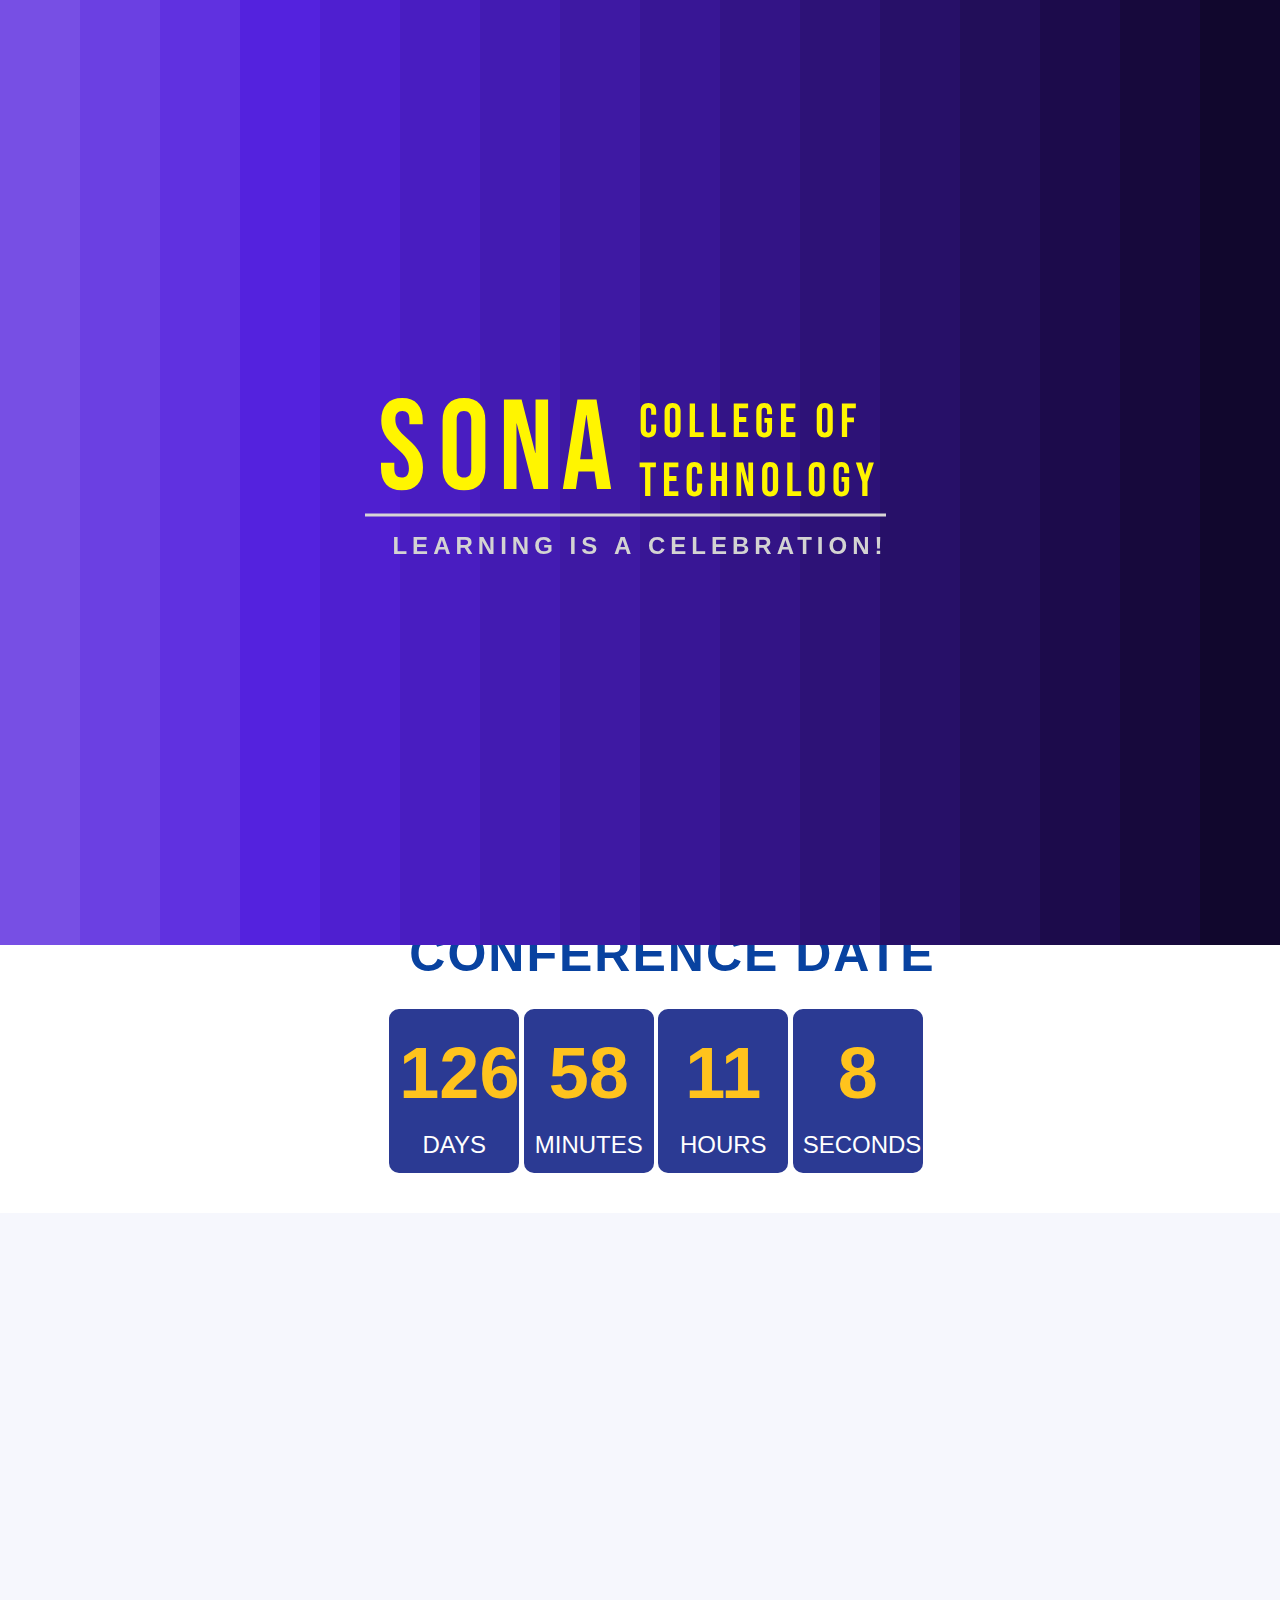
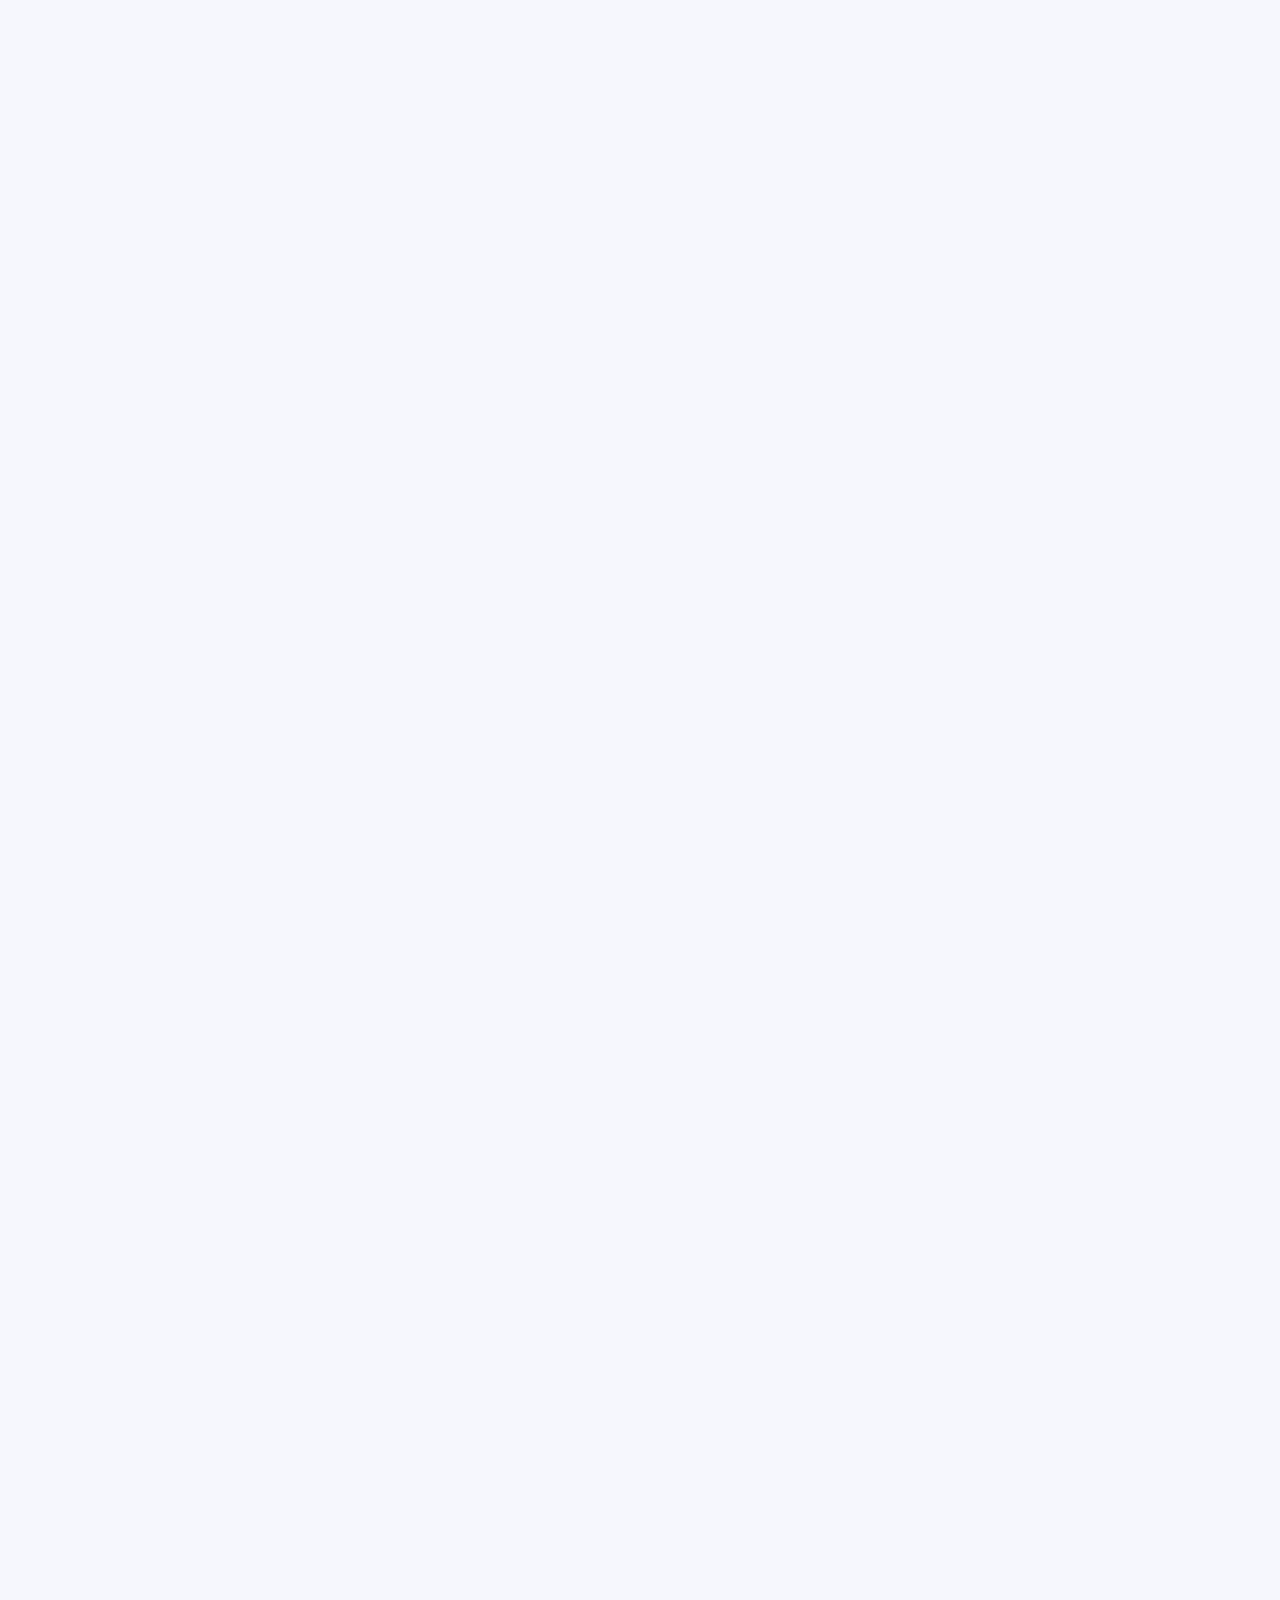
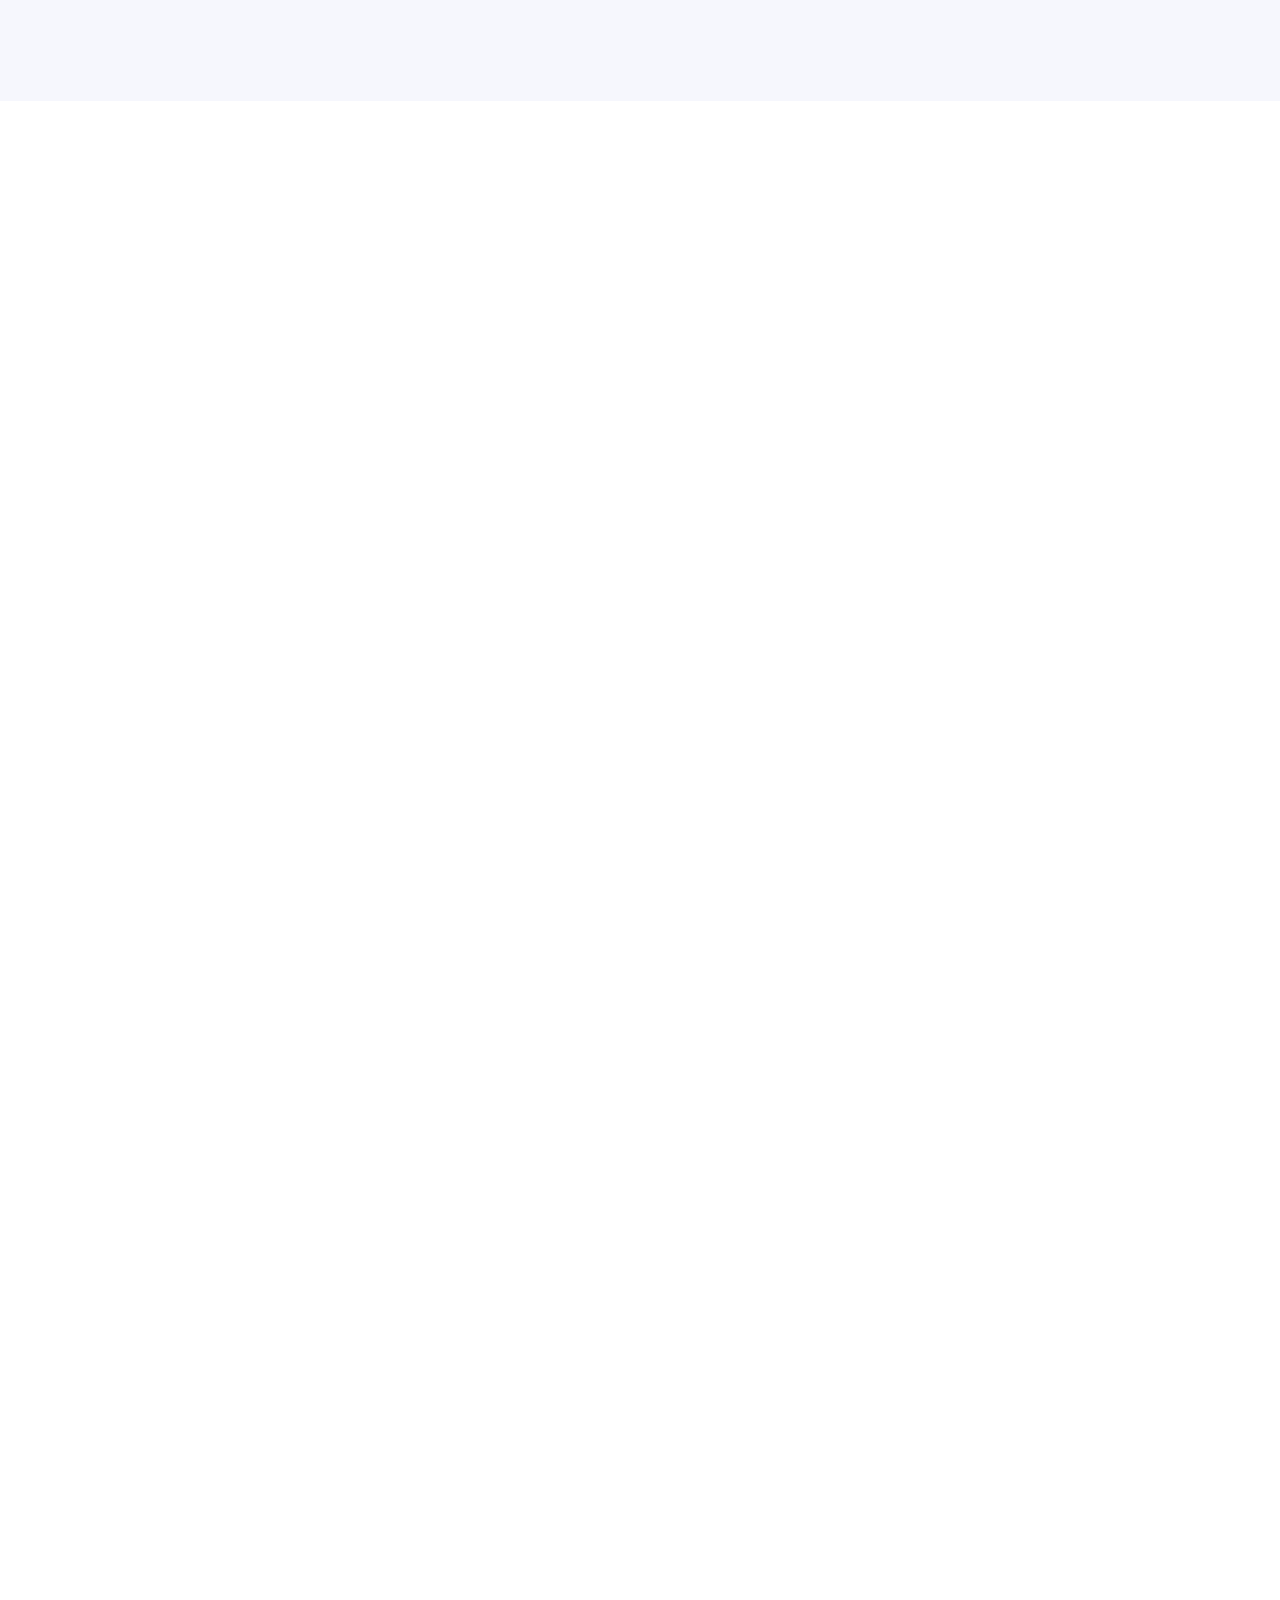
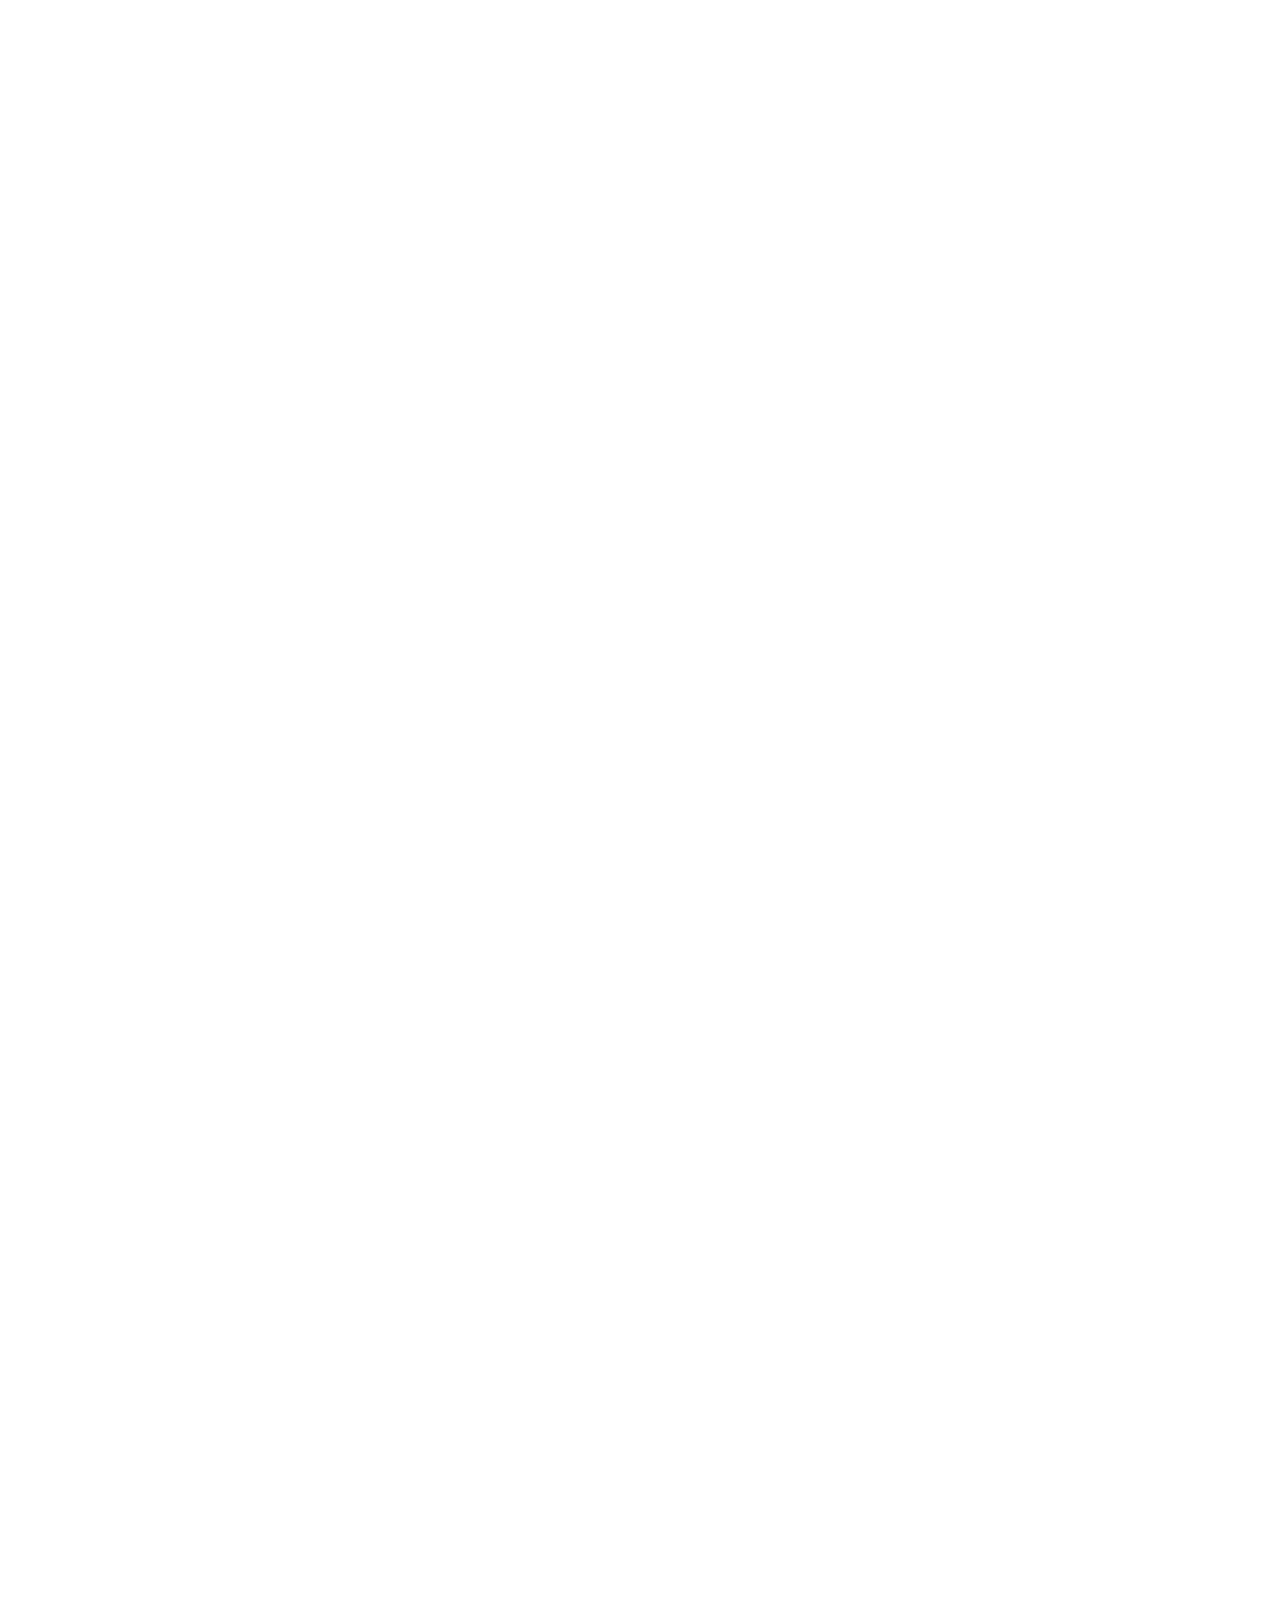
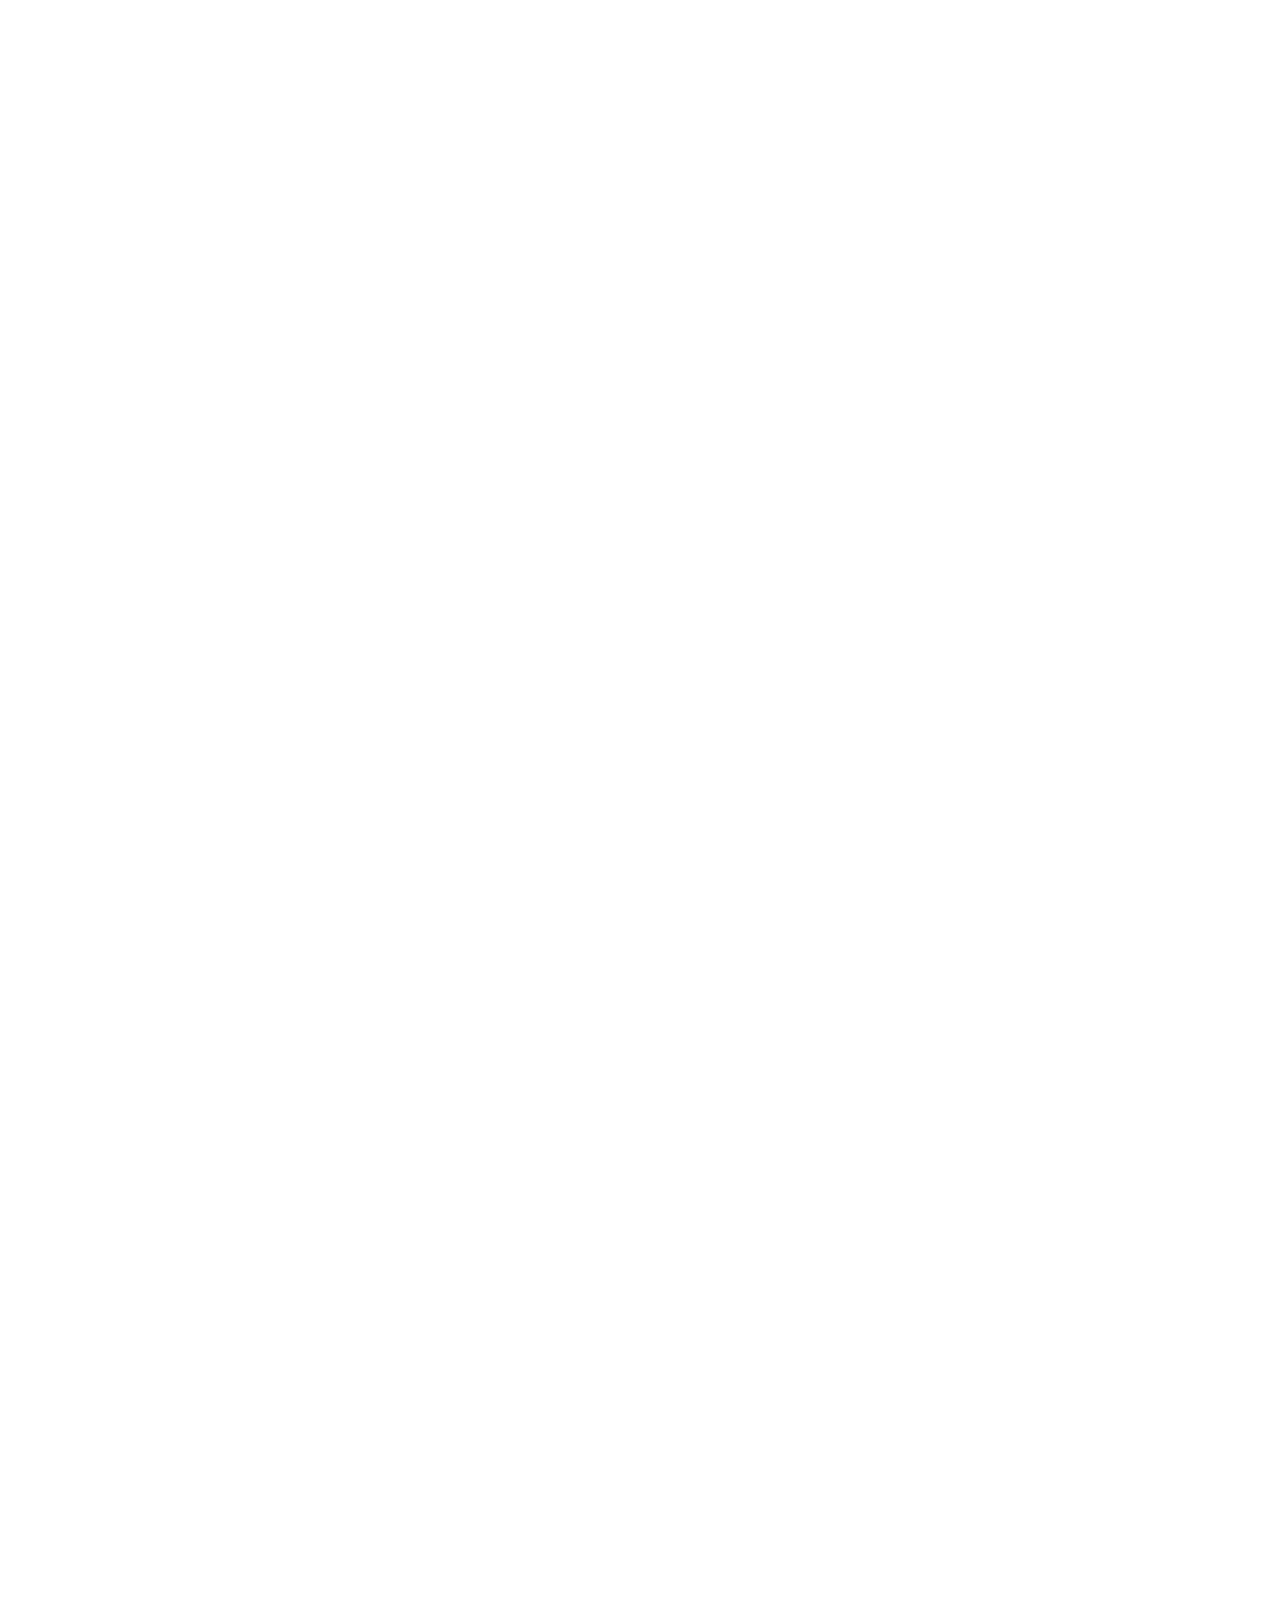
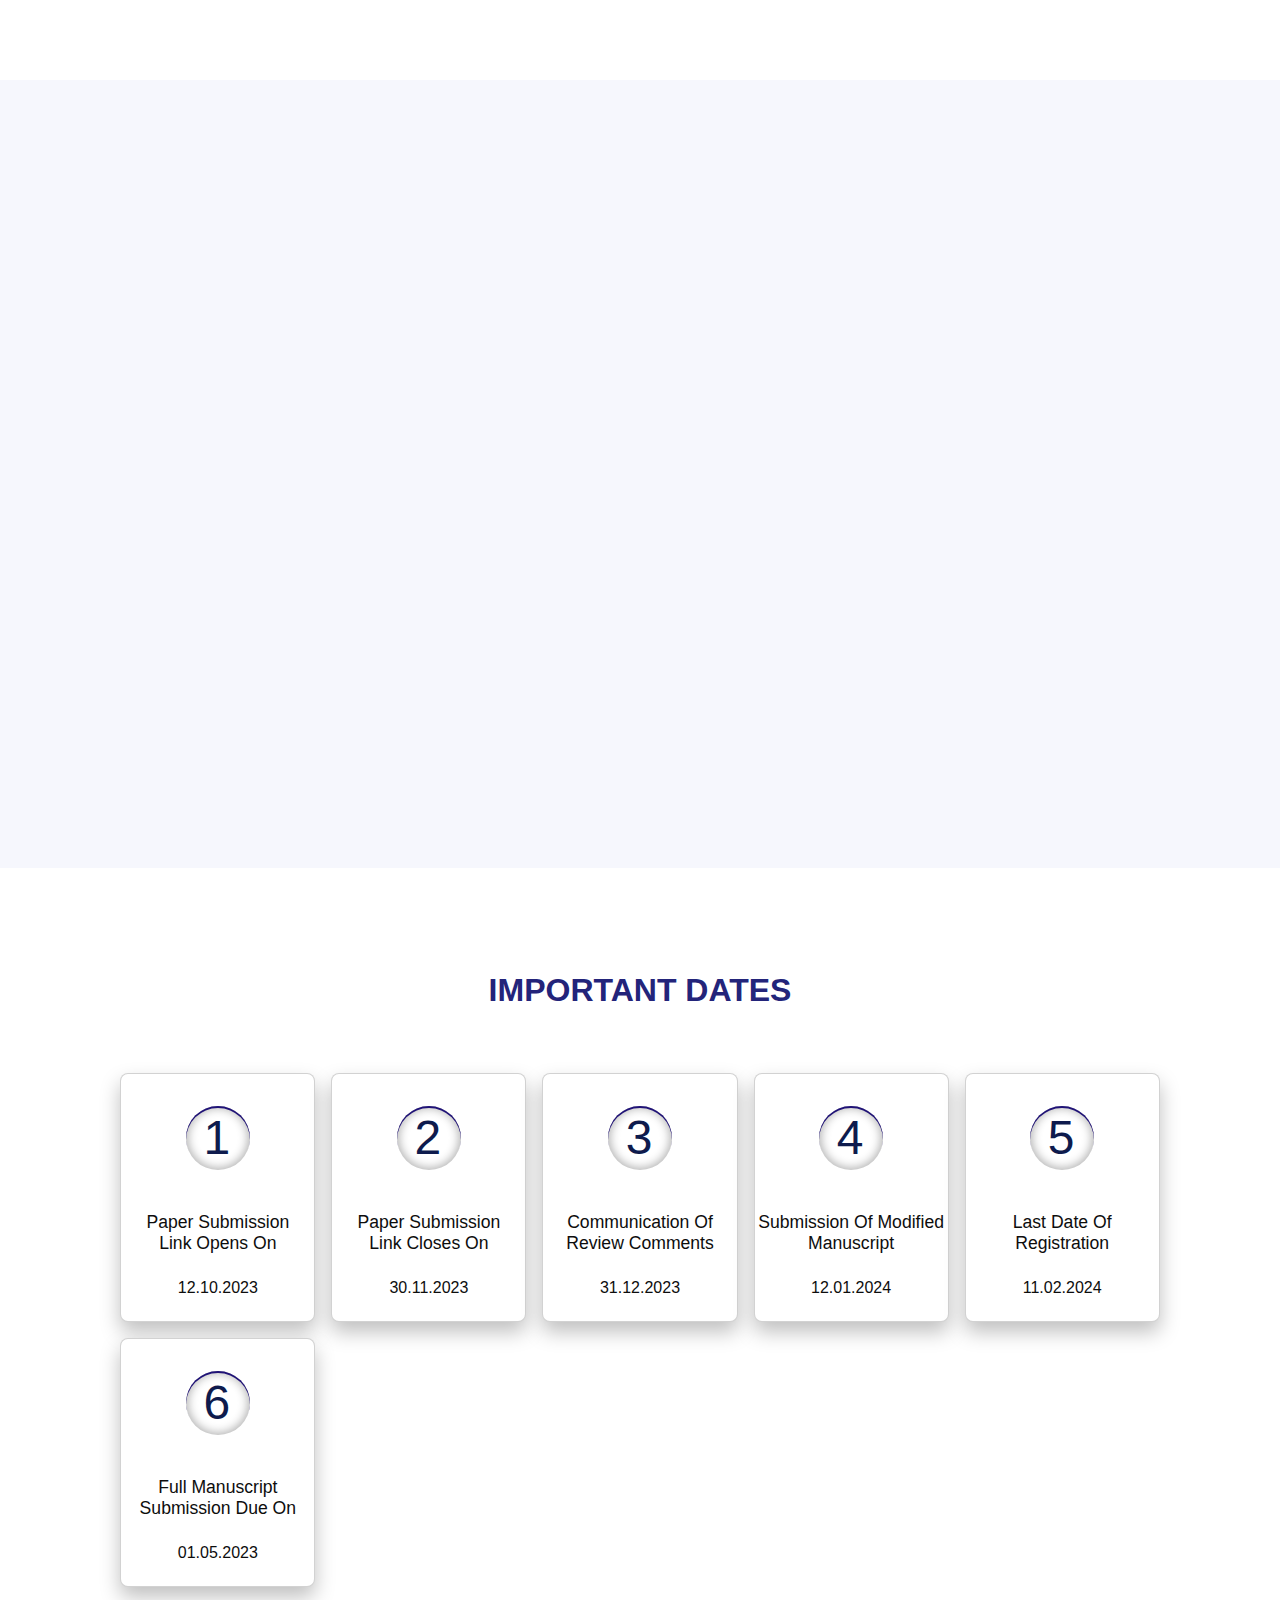
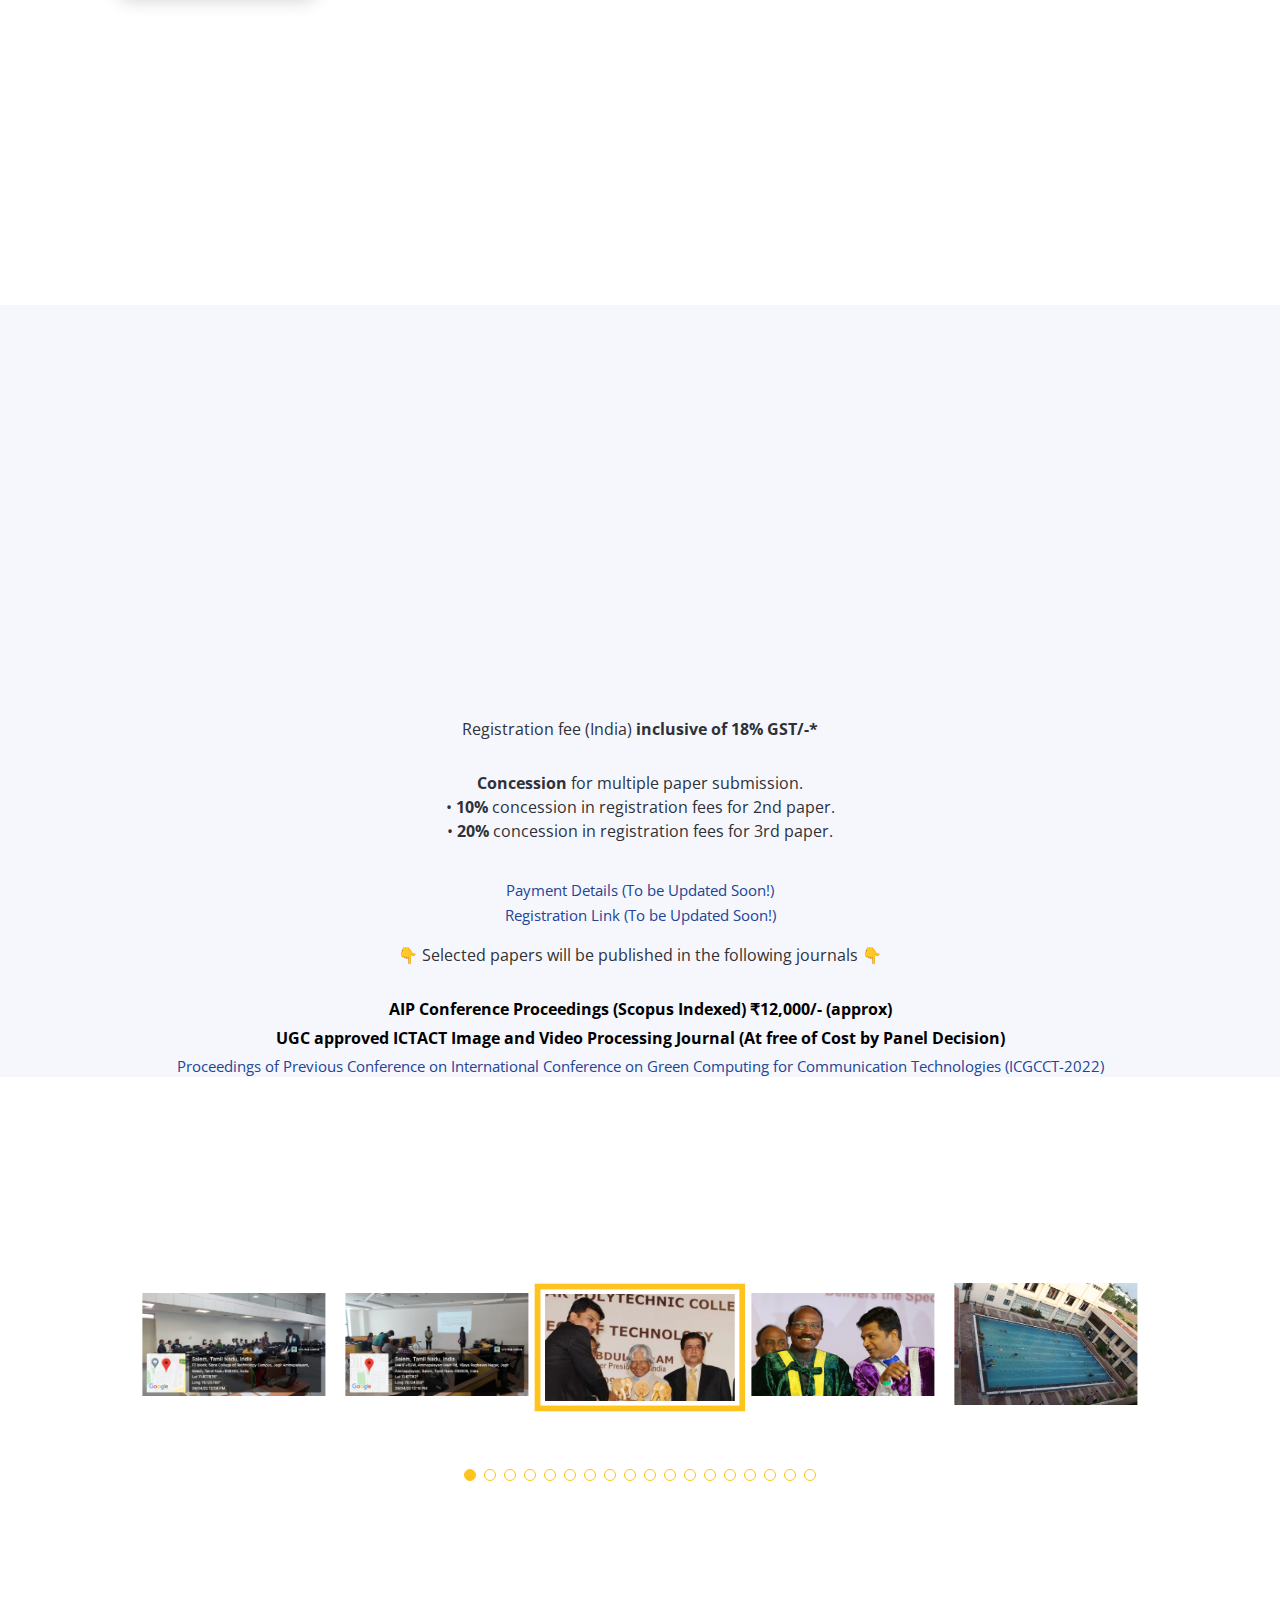
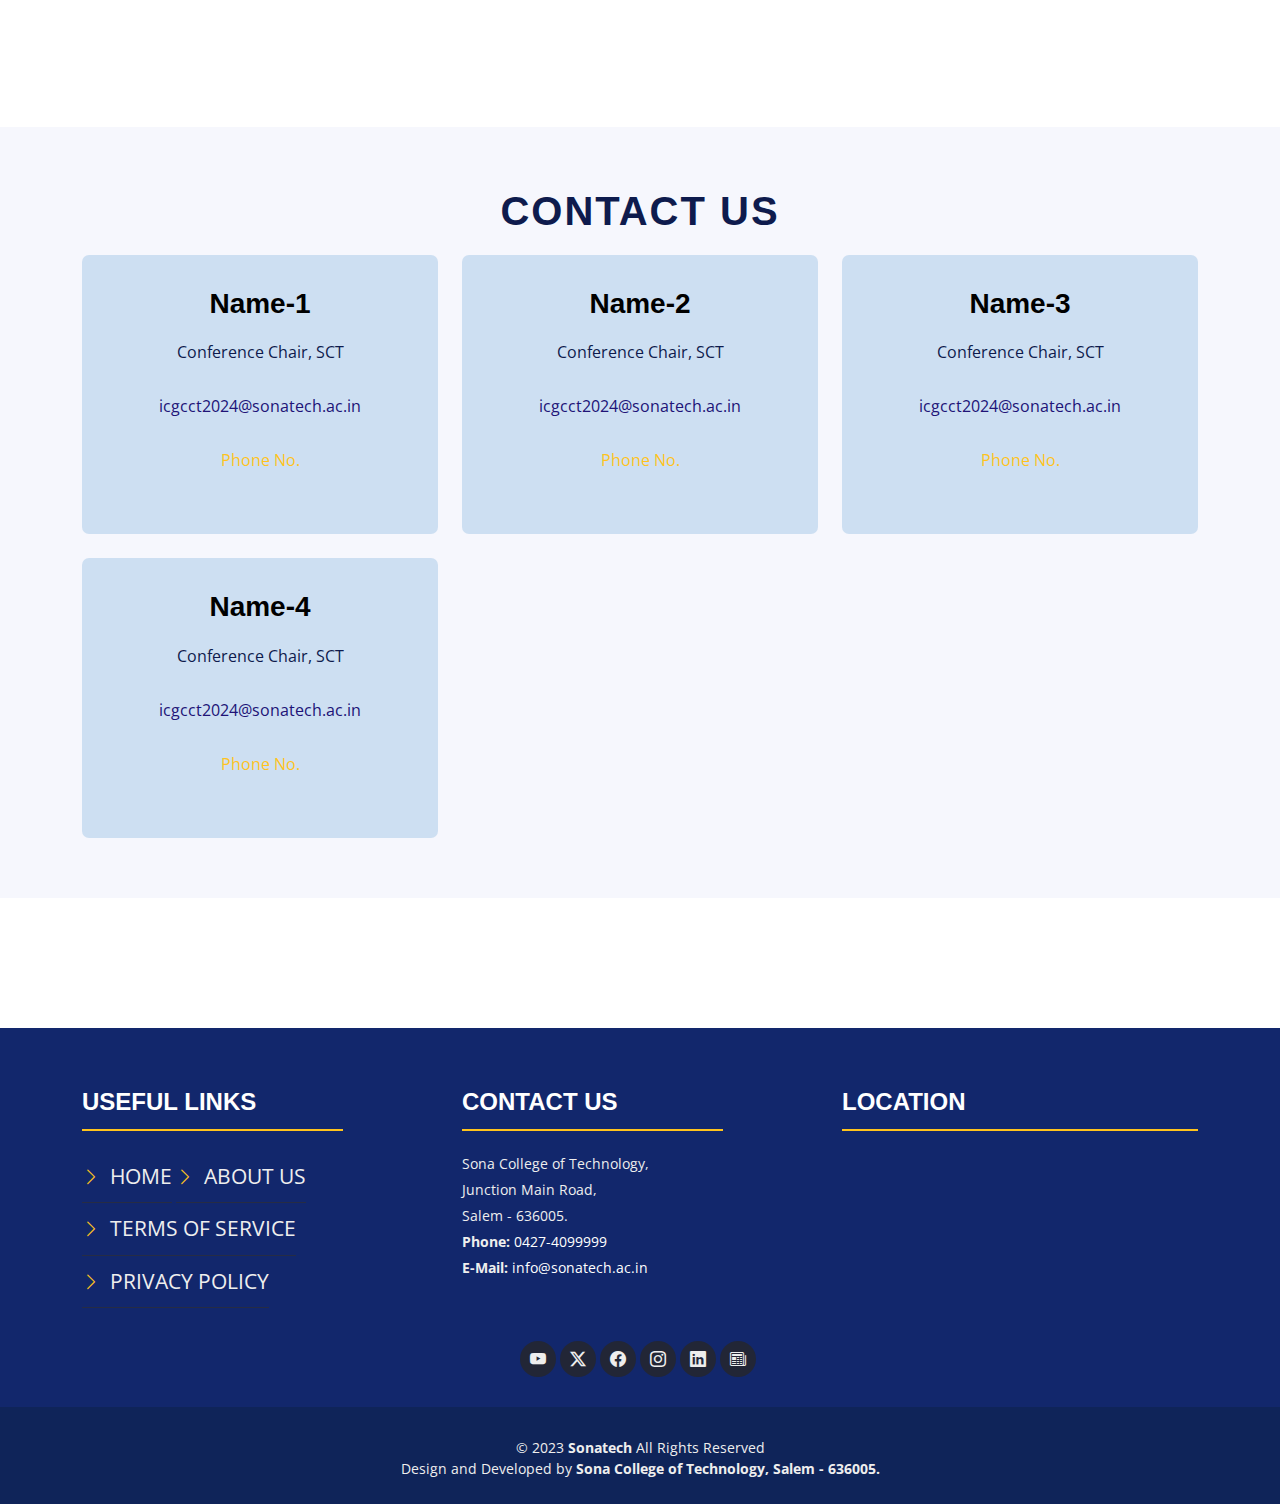
==== commit 9ff562d7: "Add files via upload" ====
--- a/index.html
+++ b/index.html
@@ -403,7 +403,7 @@
 <section id="speakers">
   <div class="container" data-aos="fade-up" style="padding-bottom: 120px;">
         <div class="section-header">
-          <h2>KEYNOTES SPEAKER</h2>
+          <h2>KEYNOTE SPEAKERS</h2>
           <!-- <p>Here are some of our speakers</p> -->
         </div>
         <div class="row" style="justify-content: space-evenly;">
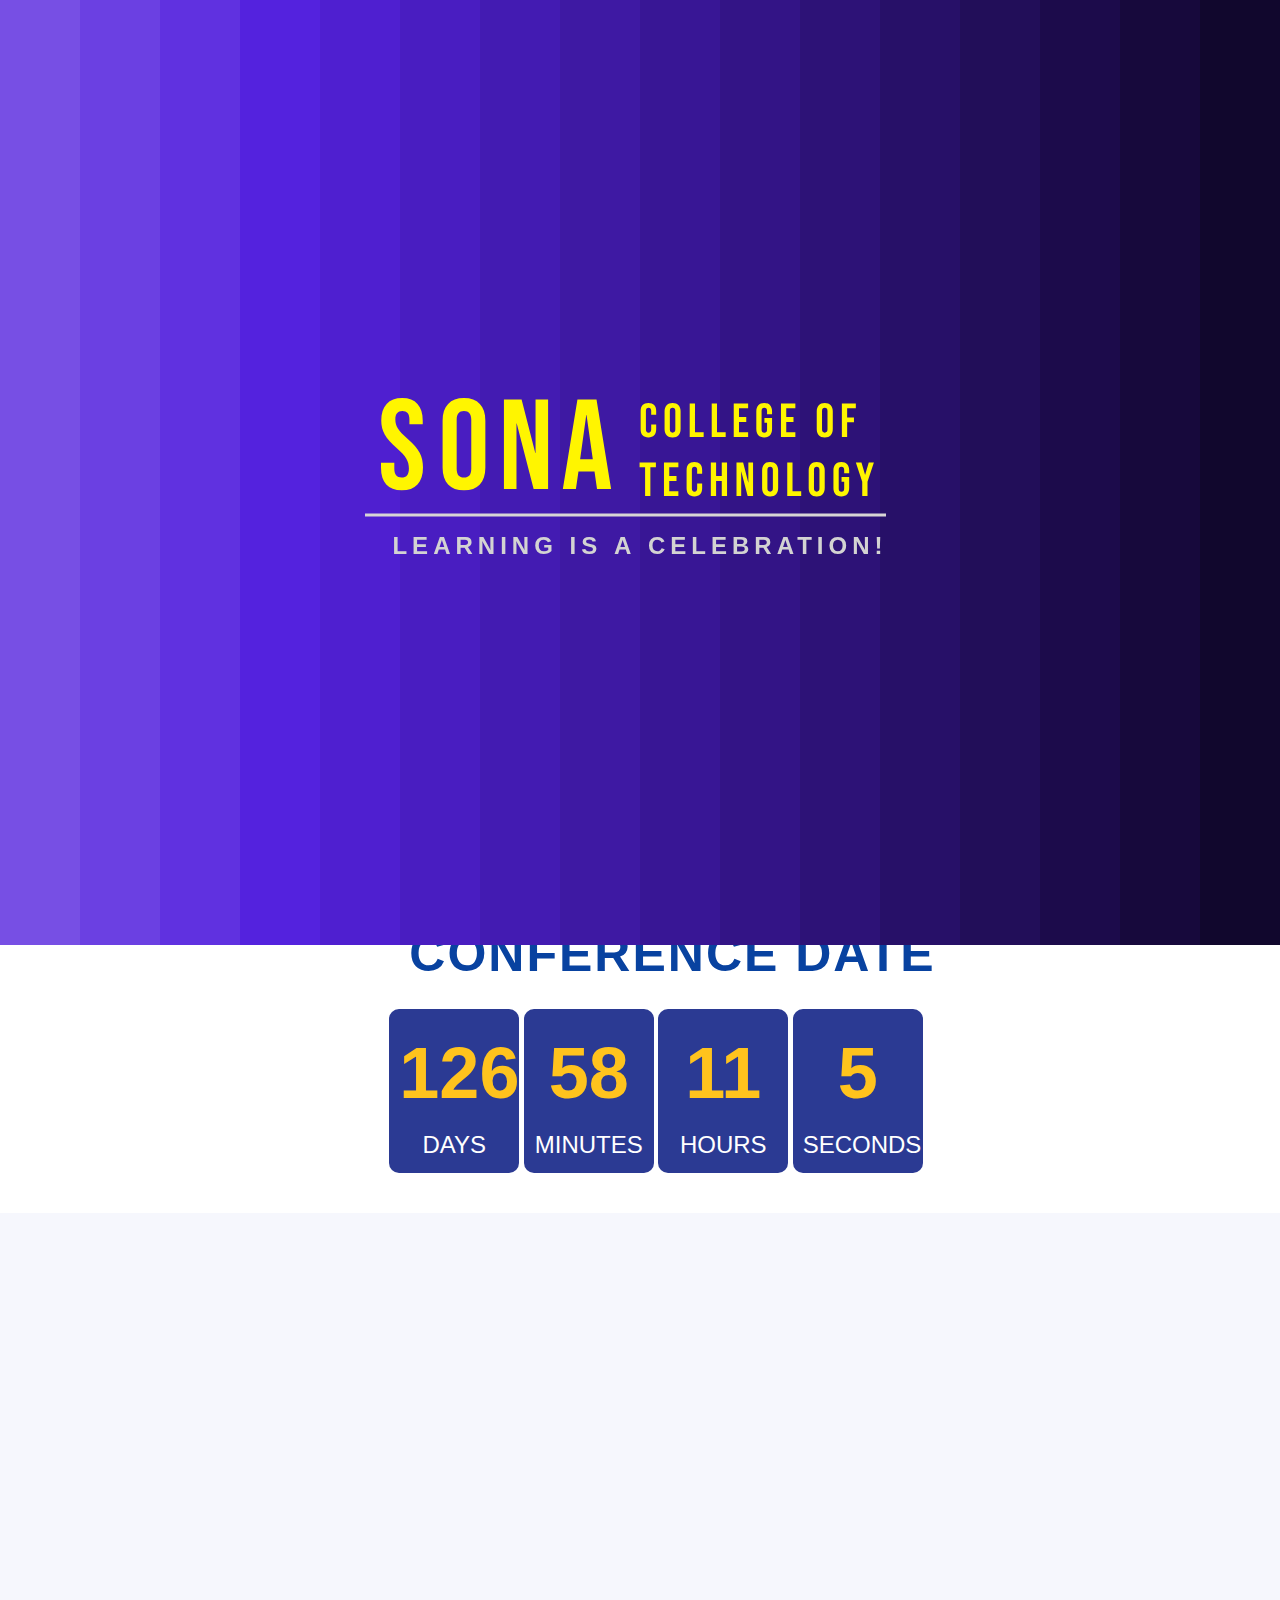
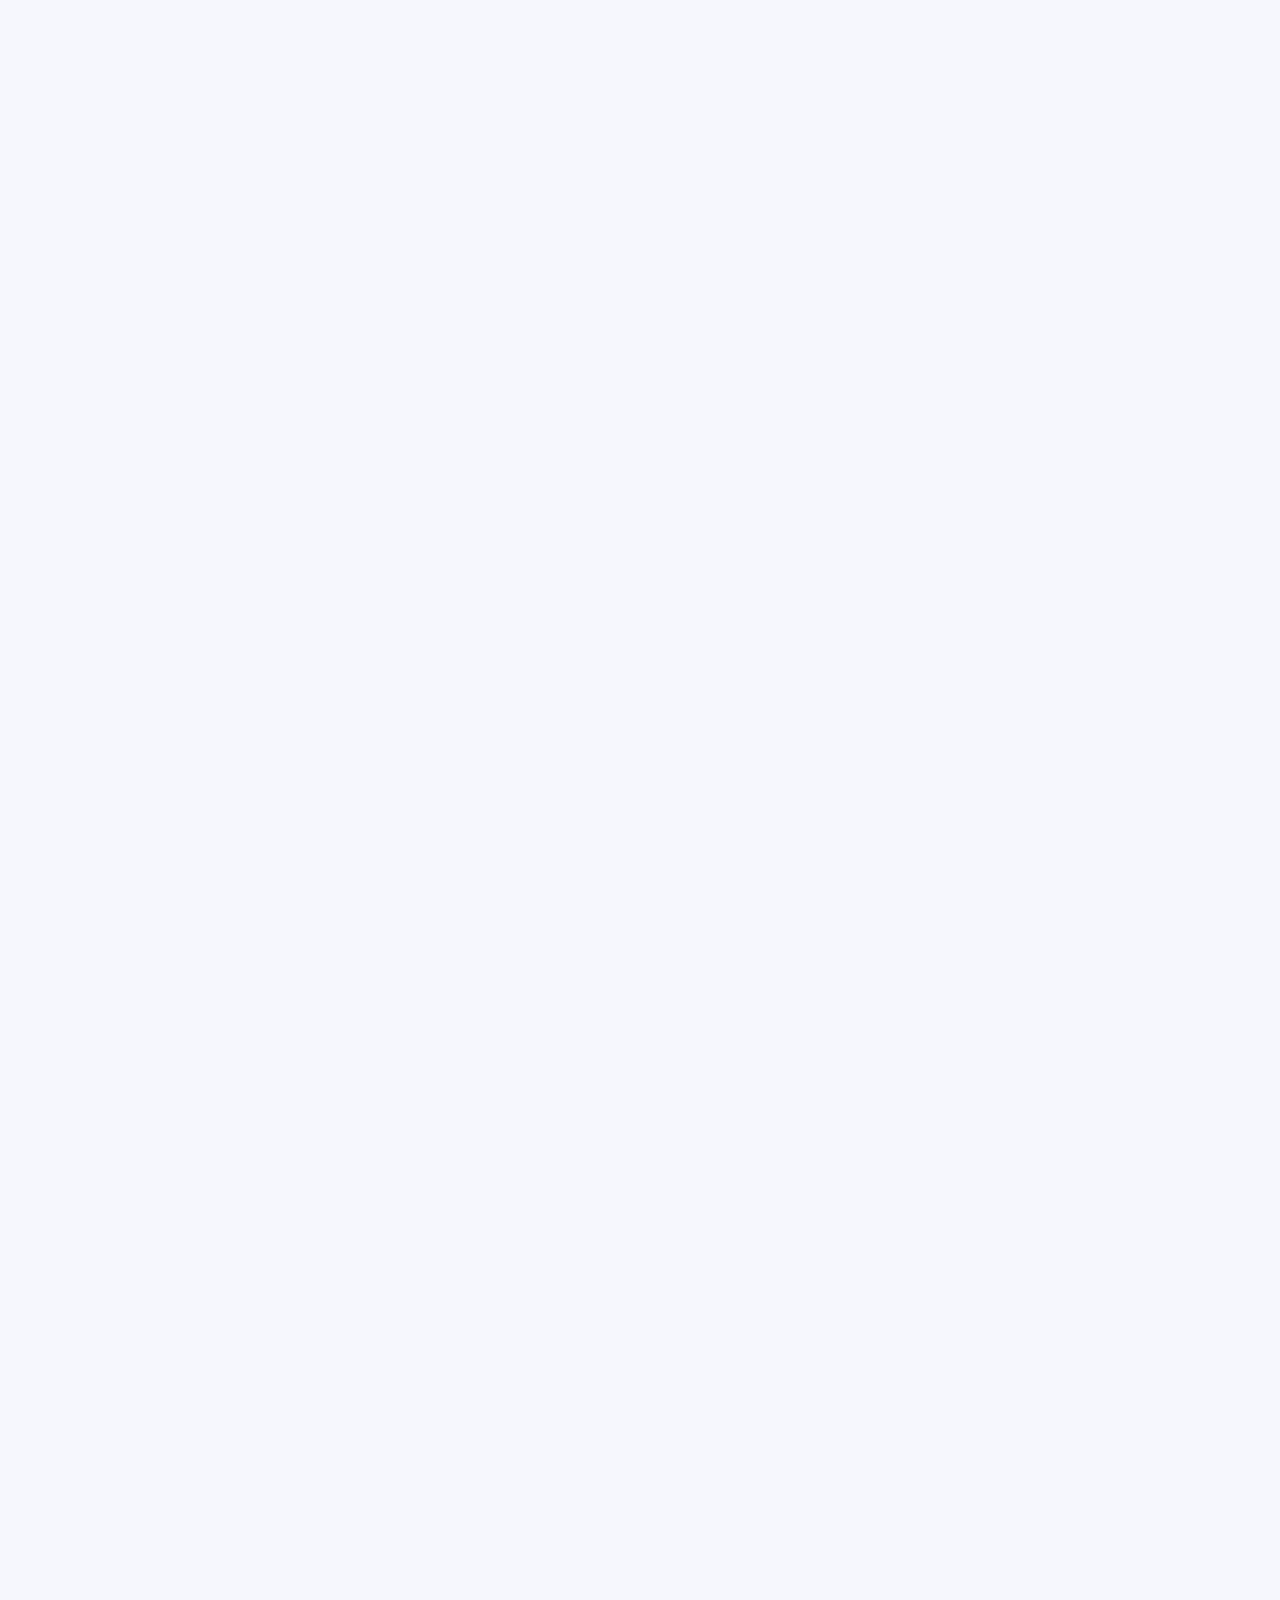
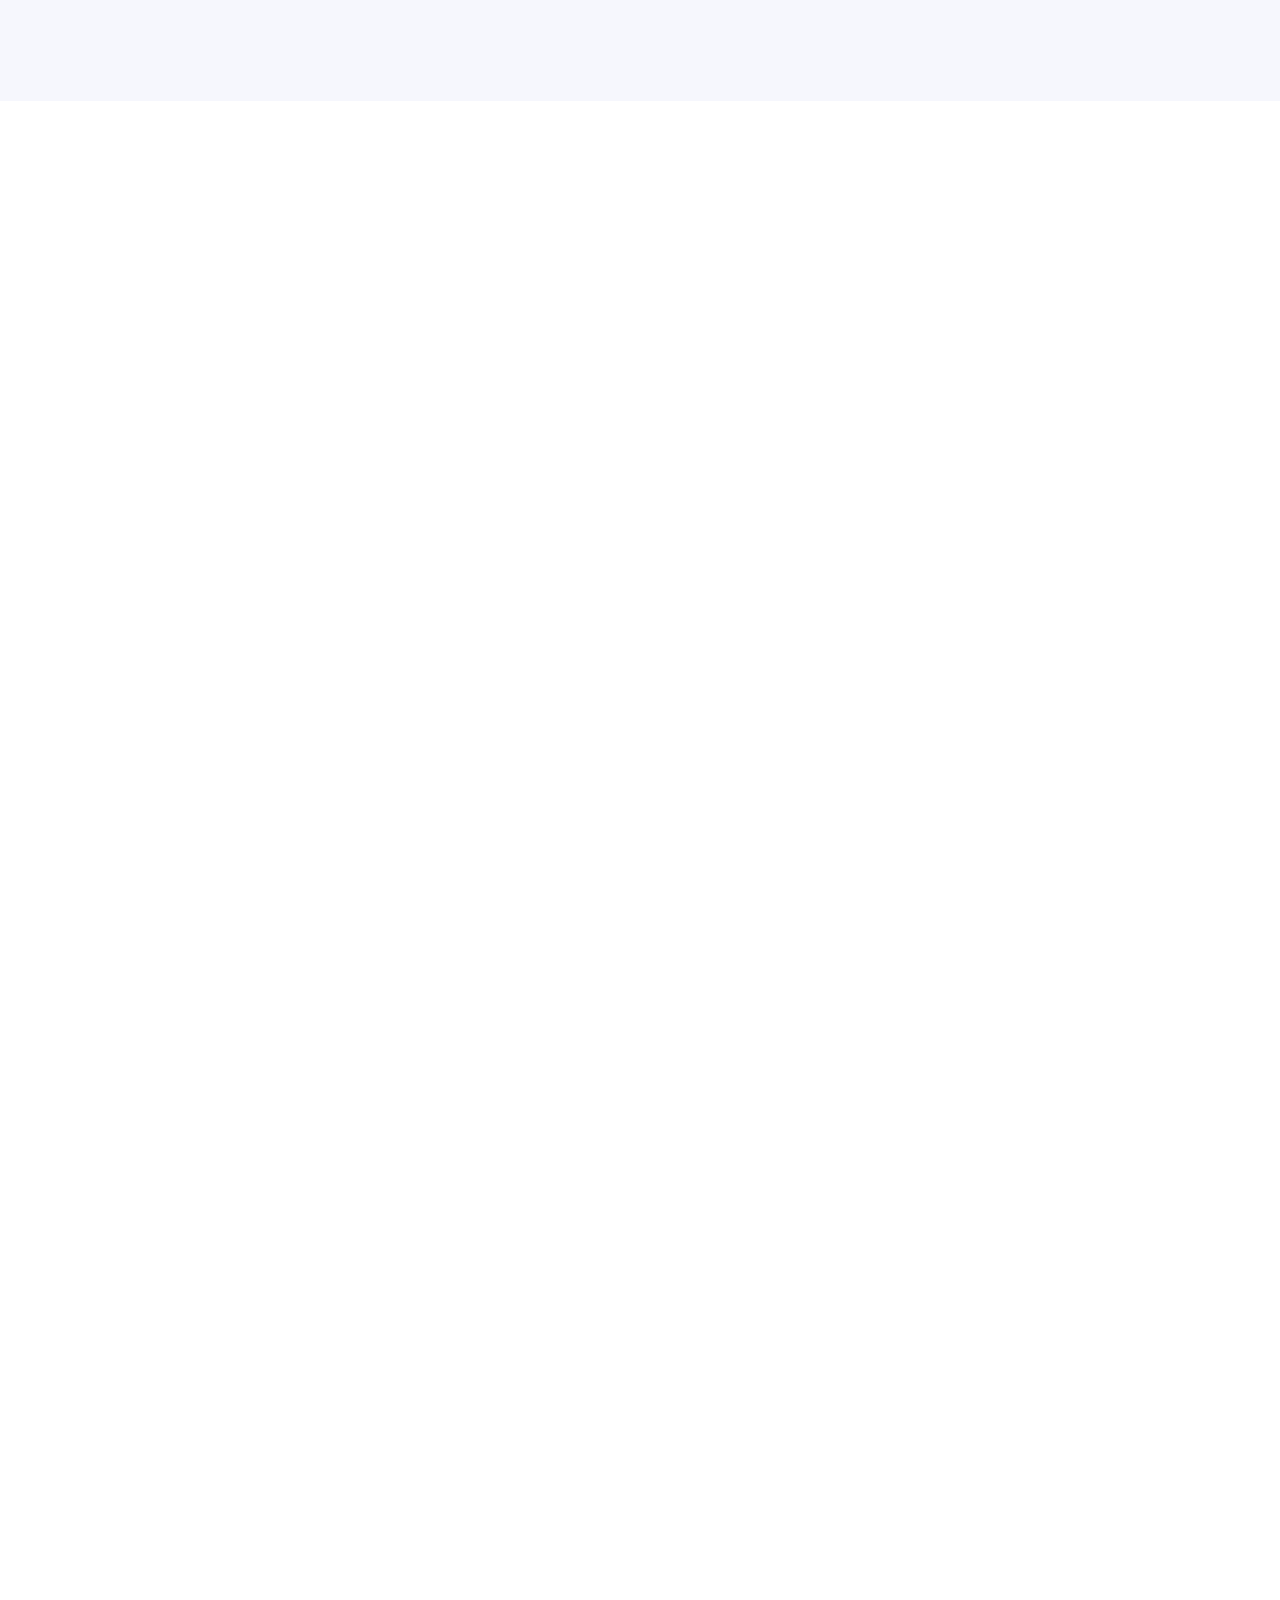
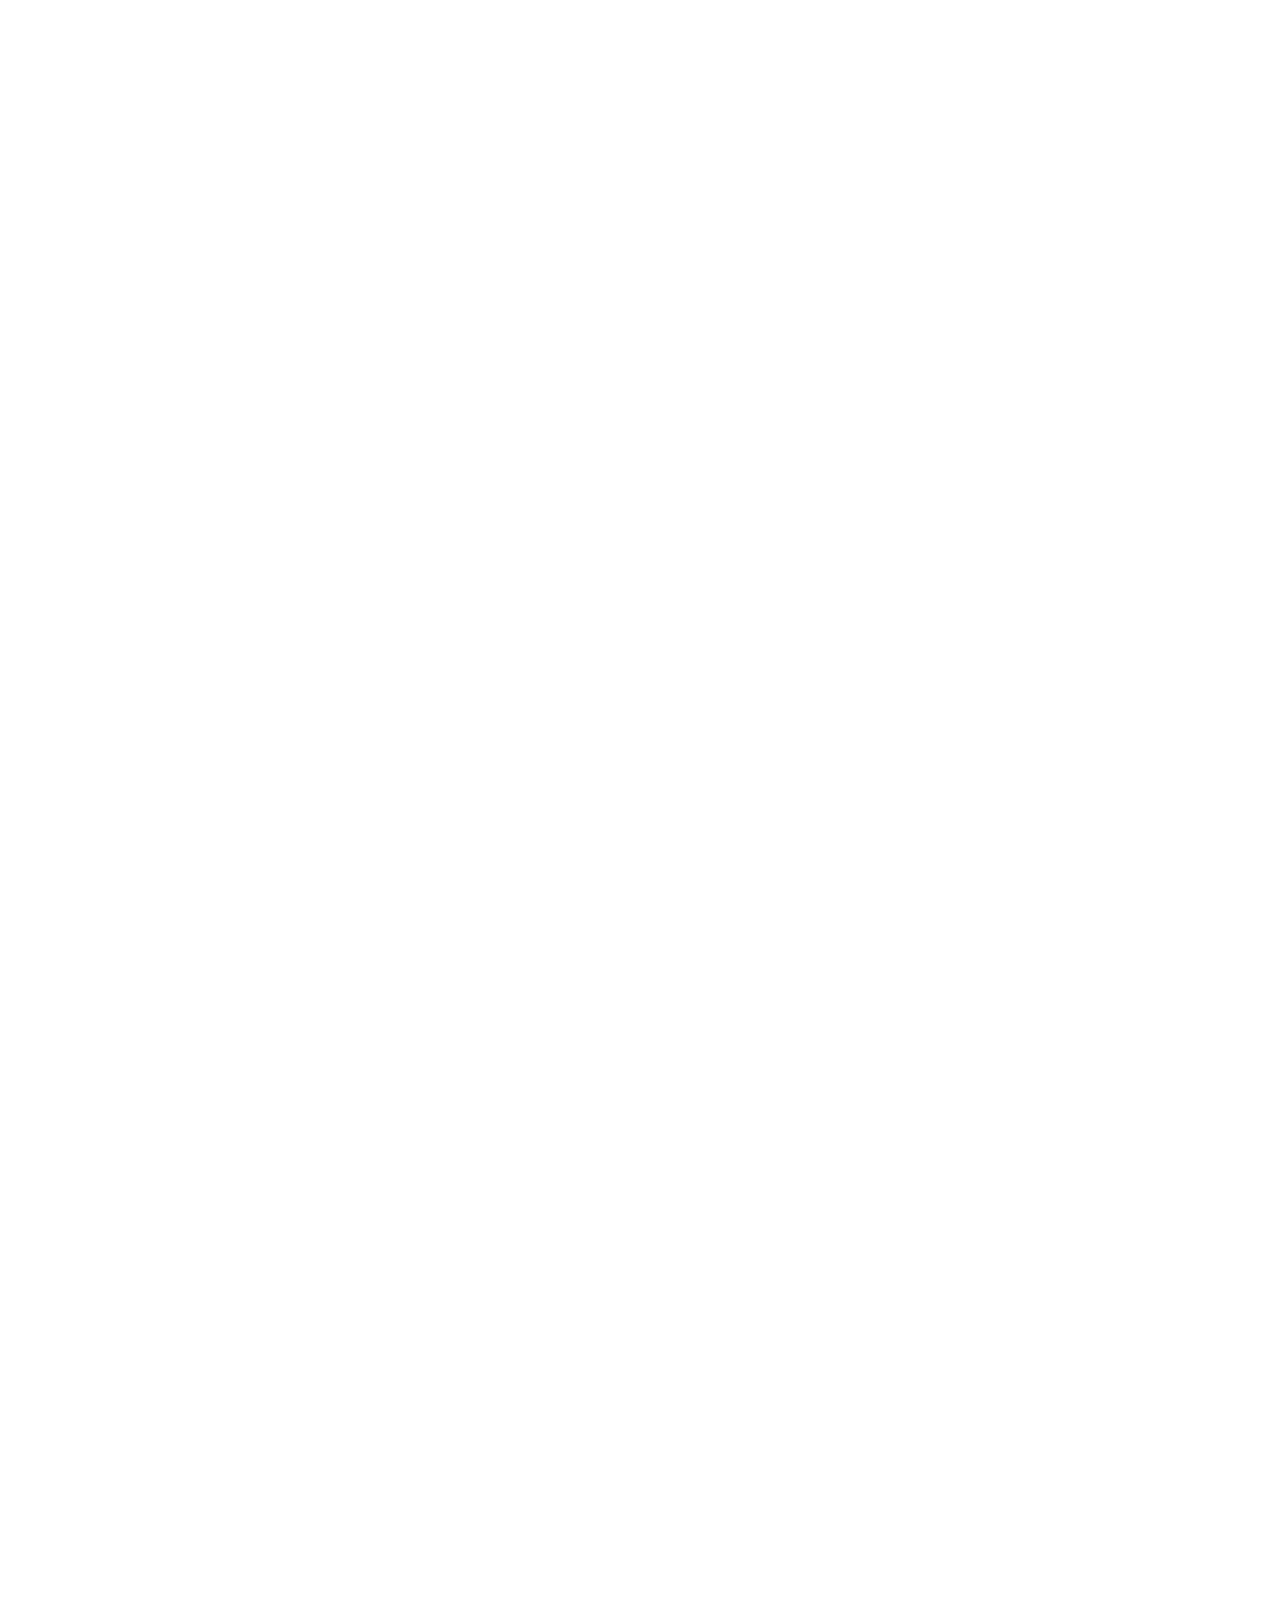
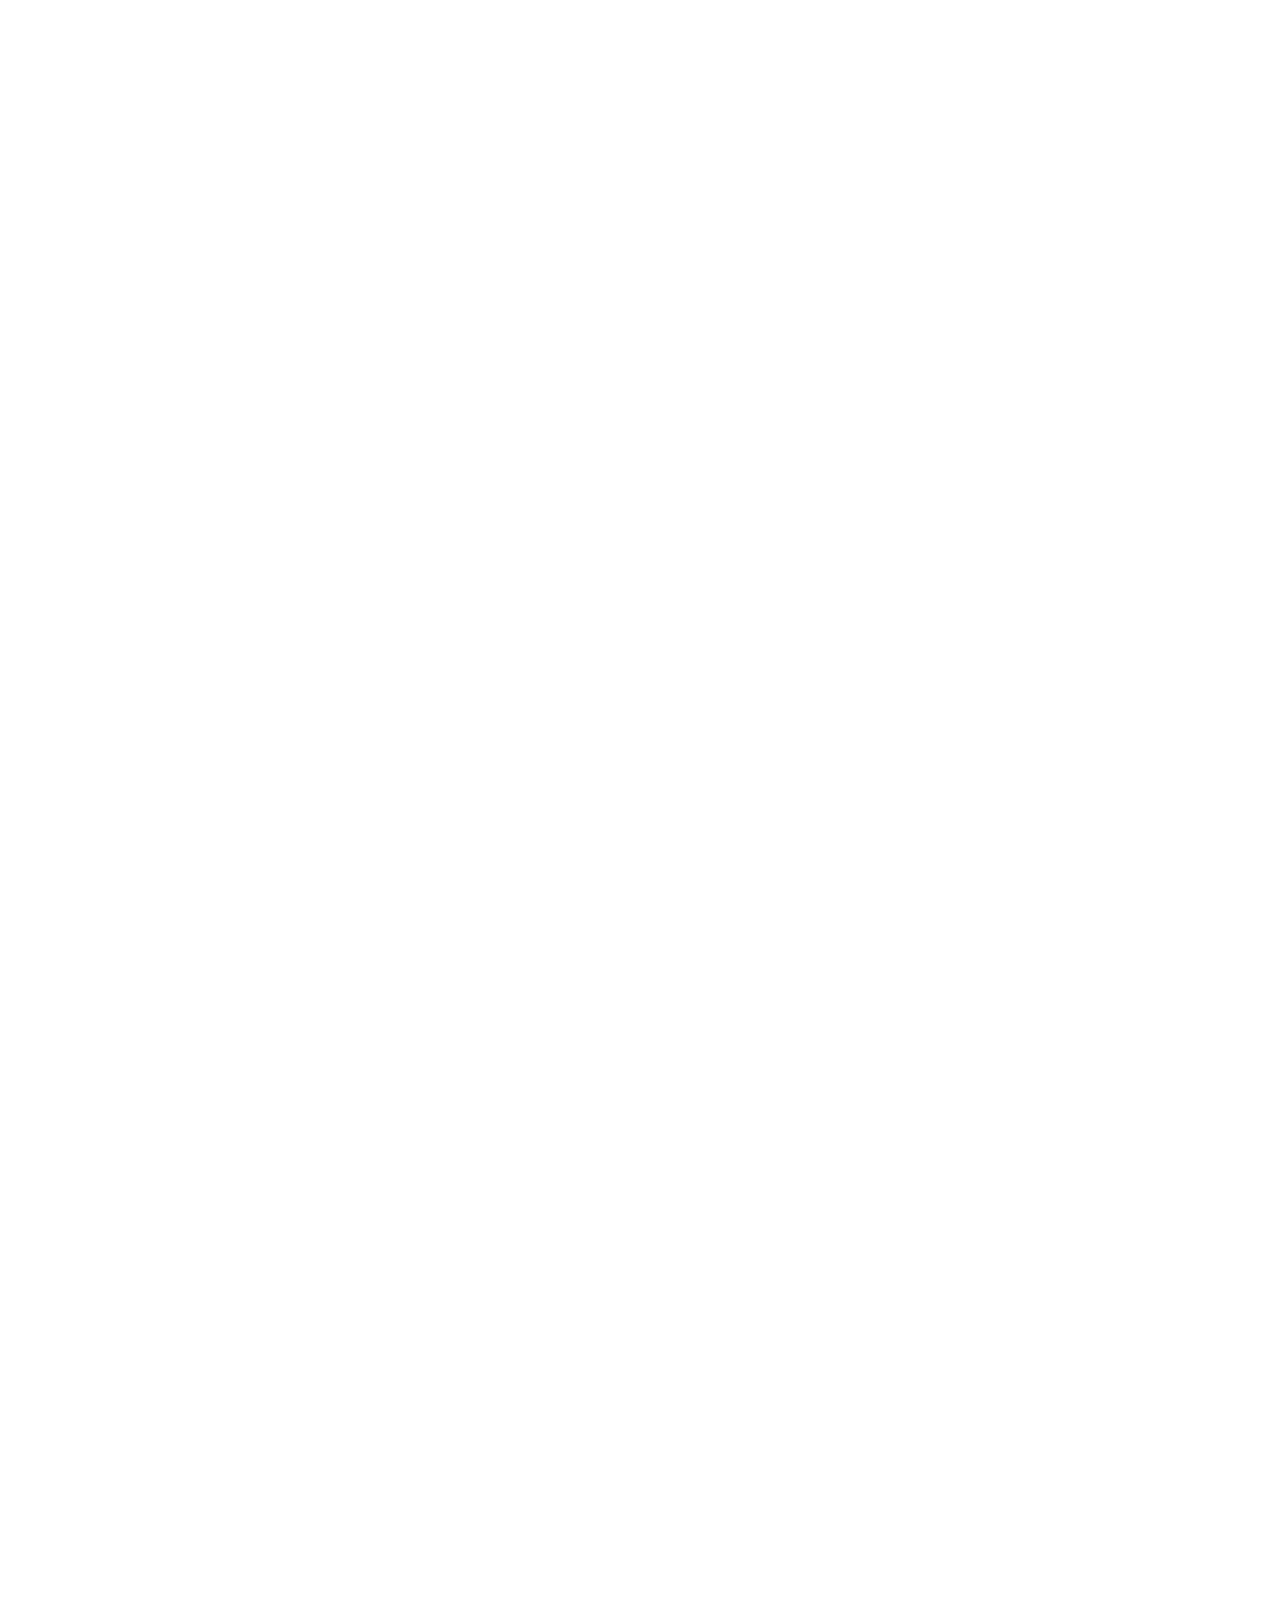
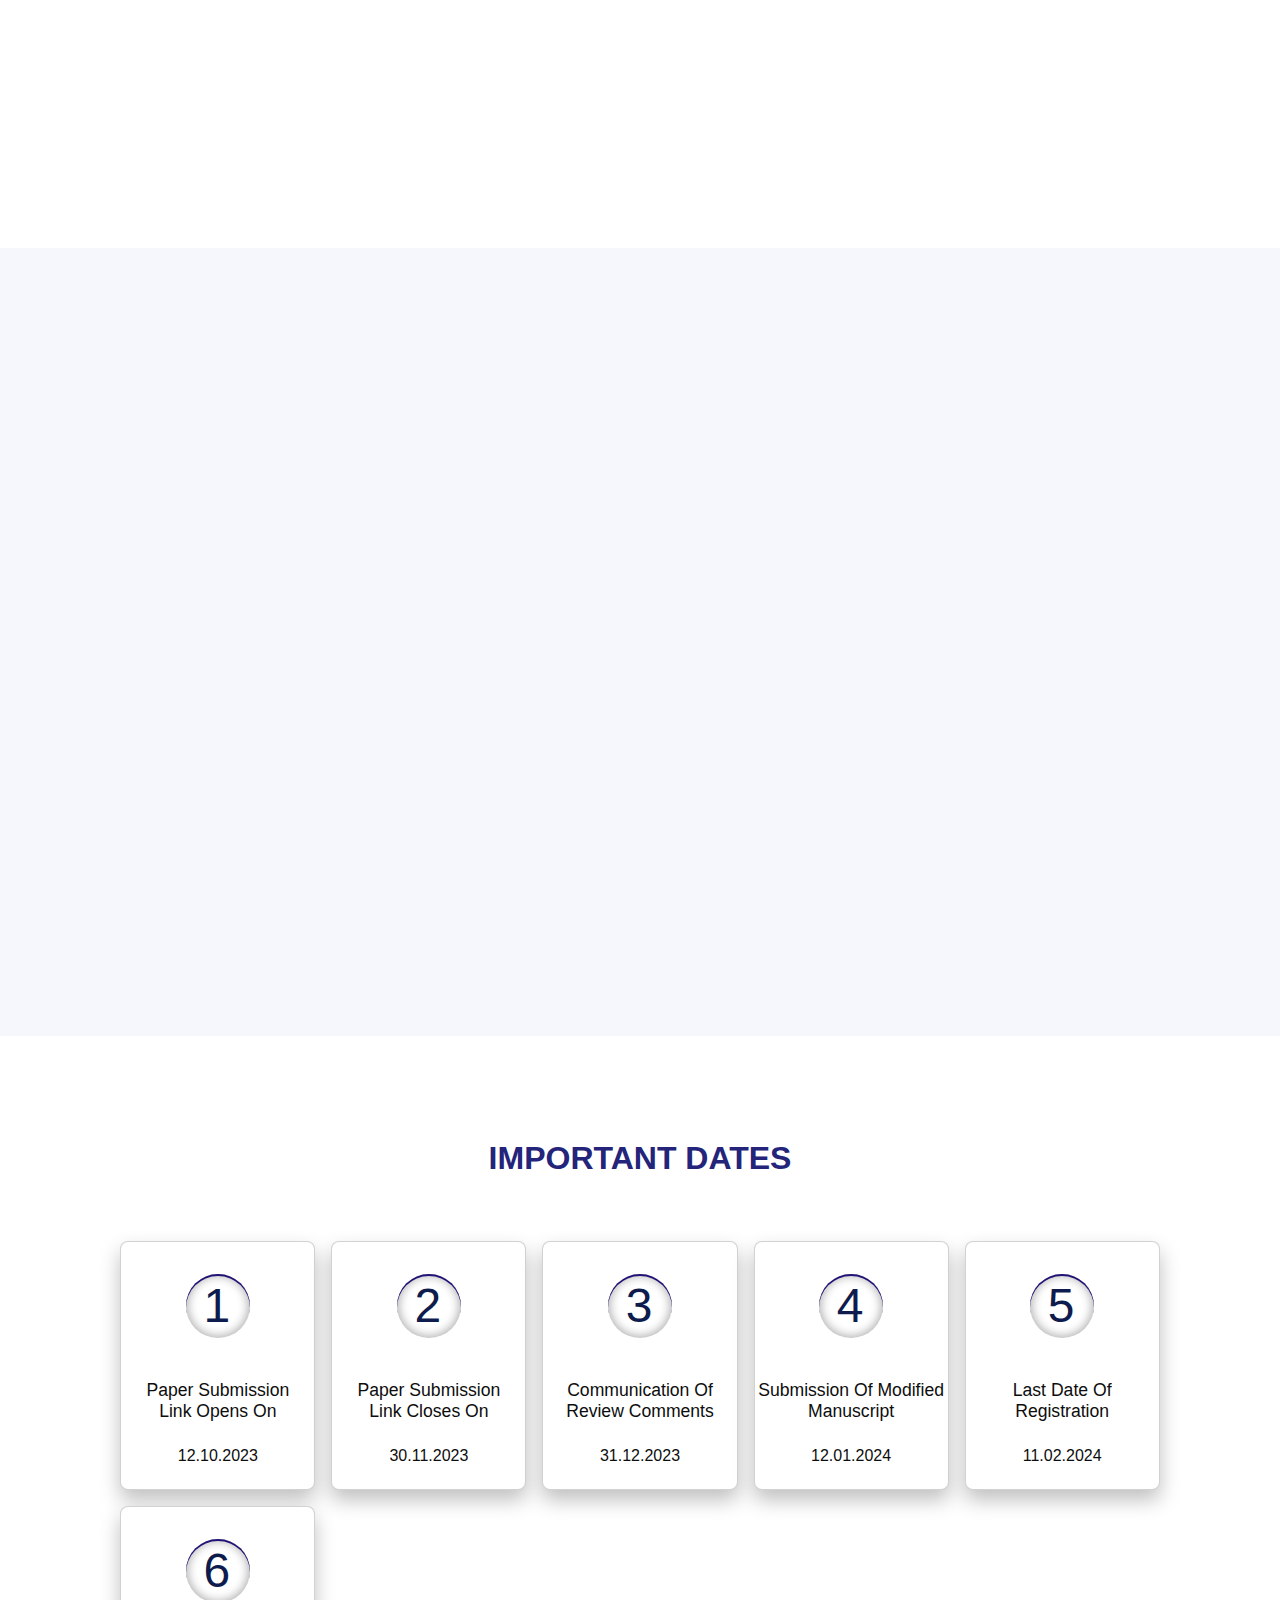
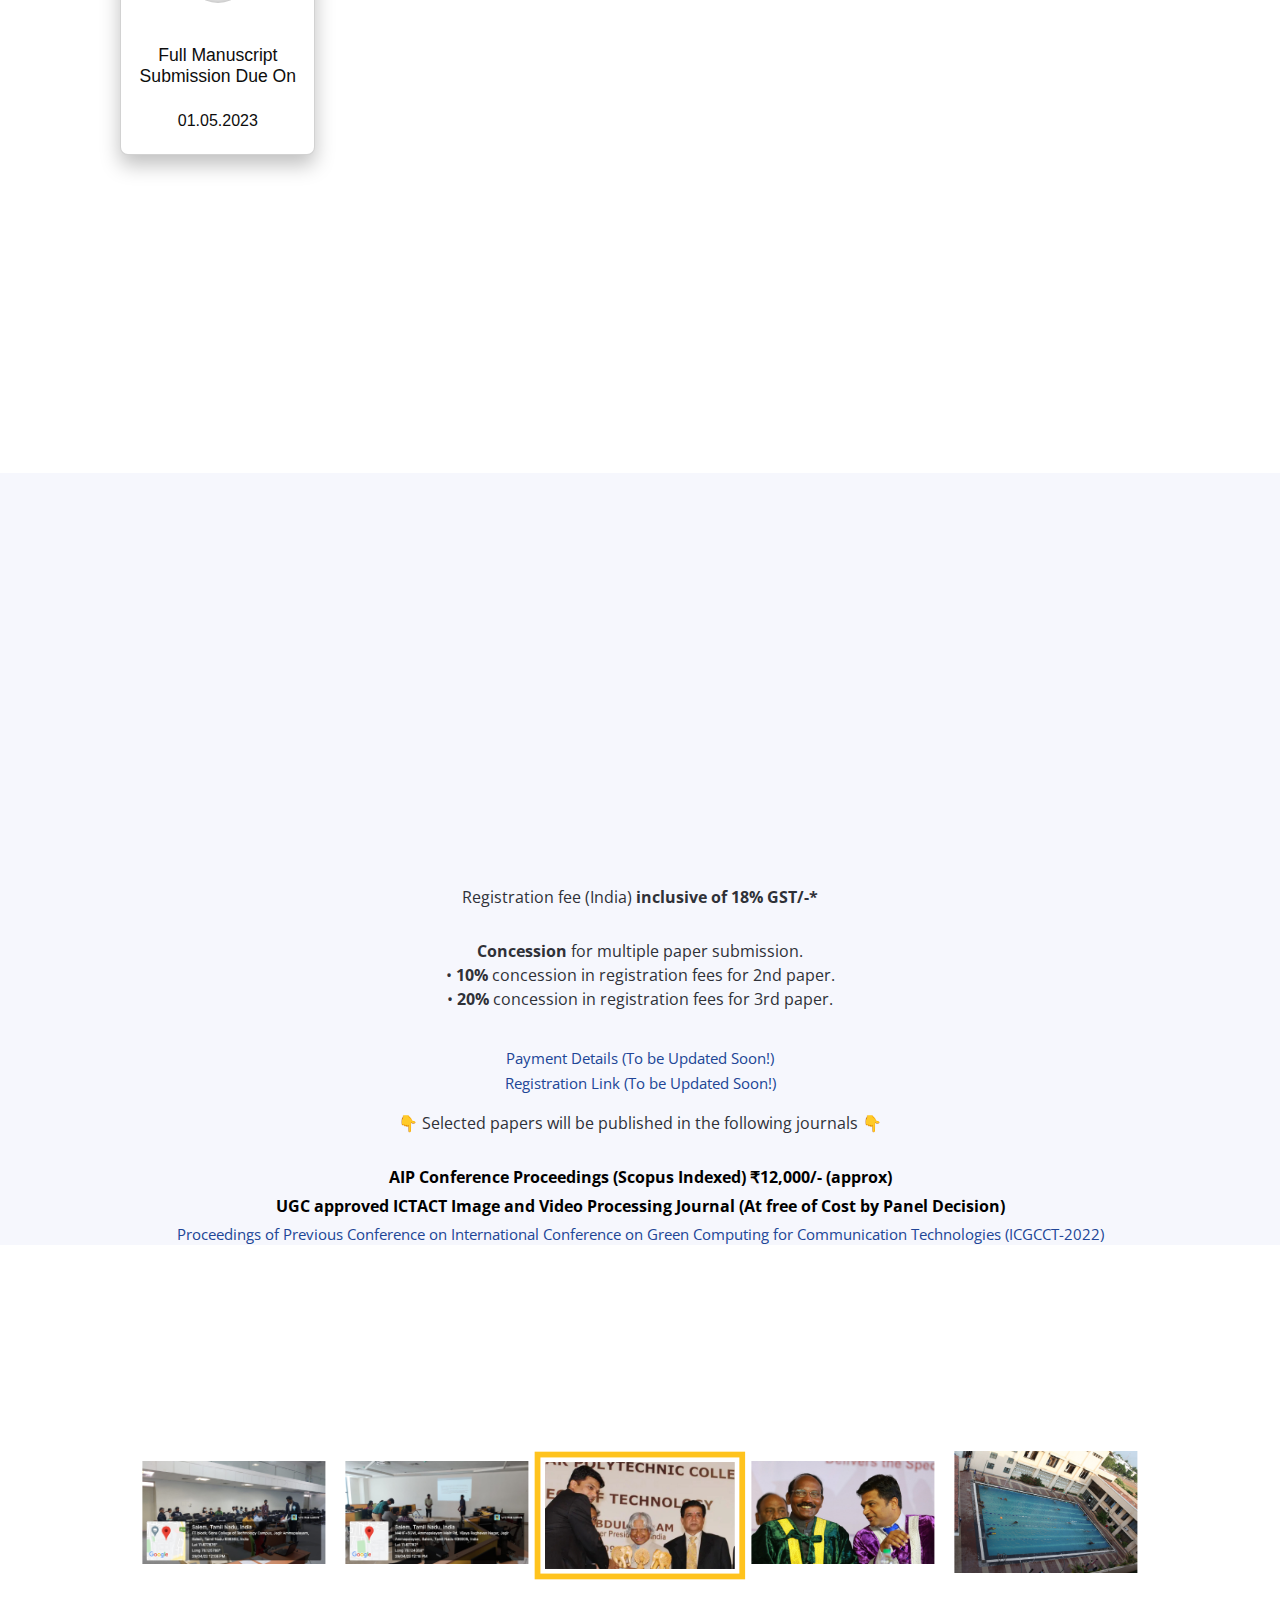
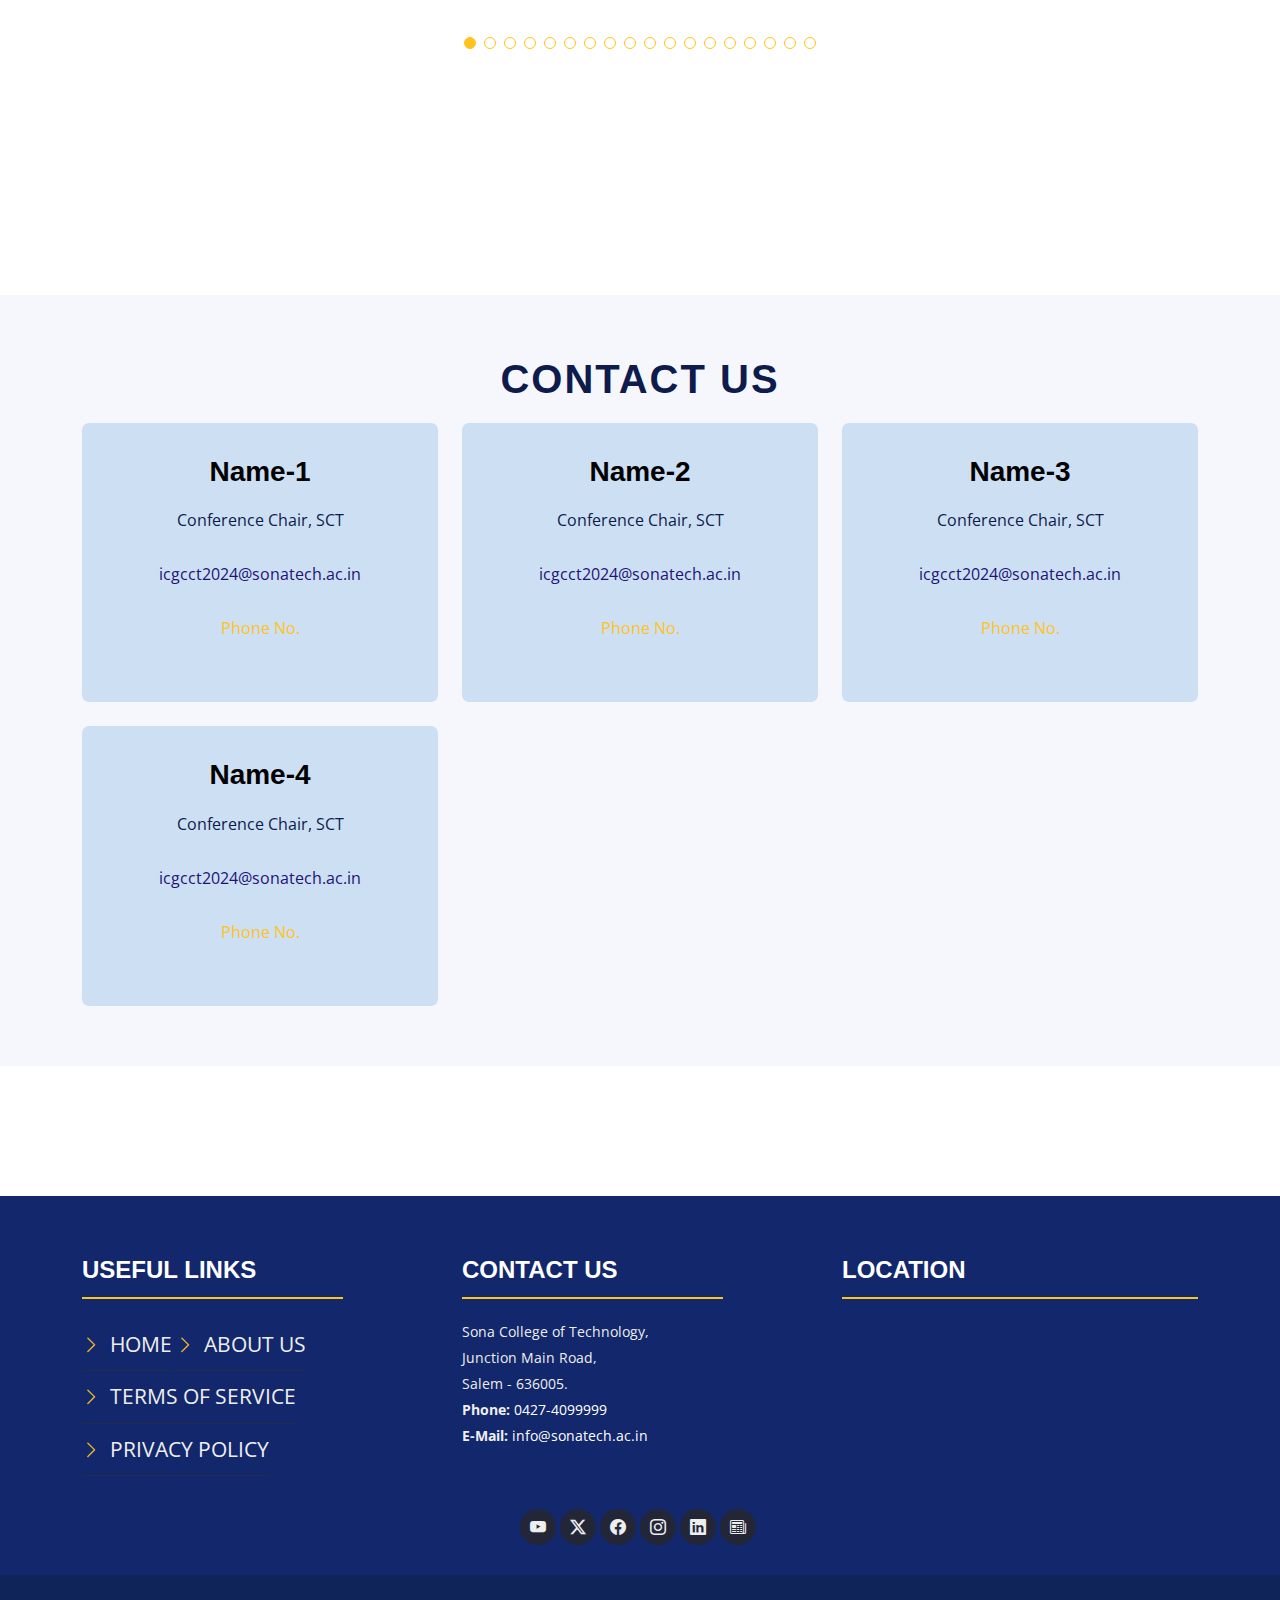
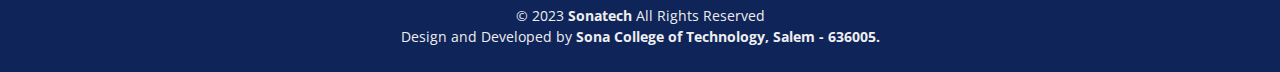
==== commit 0d2a2d3f: "Update index.html" ====
--- a/index.html
+++ b/index.html
@@ -342,7 +342,7 @@
          
           <div>
             <h2 style="text-align: center; font-weight: bold;">Department of Computer Science and Engineering</h2><br>
-            <p align="justify">#CSE to Add</p>
+            <p align="justify">The Computer Science and Engineering (CSE) department at Sona College of Technology in Salem, Tamil Nadu, is renowned for its academic excellence and innovation. It offers a wide range of undergraduate and postgraduate programs in computer science and related fields. The department boasts state-of-the-art infrastructure and laboratories, fostering hands-on learning and research. Faculty members are highly experienced and dedicated to providing quality education and mentorship. Students benefit from industry collaborations, workshops, and internships, enhancing their practical skills. The CSE department at Sona College of Technology is committed to producing competent professionals who contribute to technological advancements and excel in their careers.</p>
           </div>
         </div>
 
@@ -523,7 +523,7 @@
   <ul>
 
   <h5><strong>Dr. Anandha Kumar</strong> - Professor and Head, Department of Computer Technology, MIT Campus, Anna University, Chennai.</h5>
-  <h5><strong>Dr. S.P. Shanthrajah</strong> - Professor, Department of Systems Engineering, Vellore Institute of Technology, Vellore.</h5>
+  <h5><strong>Dr. S.P. Shantharajah</strong> - Professor, Department of Systems Engineering, Vellore Institute of Technology, Vellore.</h5>
   <h5><strong>Dr. Shabir Mir</strong> - Sher-e-Kashmir University of Agricultural Sciences & Technology of Kashmir, Kashmir.</h5>
   <h5><strong>Dr. C. Vasanthnayaki</strong> - Principal, GCE, Theni, Tamil Nadu.</h5>
   <h5><strong>Dr. S. Arivazhagan</strong> - Principal, Mepco Schlenk Engineering College, Sivakasi, Tamil Nadu.</h5>
@@ -562,7 +562,7 @@
   <h5><strong>Dr. R. Baskaran</strong> - Professor, Anna University, Chennai.</h5>
   <h5><strong>Dr. T. Chithralekha</strong> - Professor, Pondicherry University, Pondicherry.</h5>
   <h5><strong>Dr. T. Purusothaman</strong> - Professor, Government College of Technology, Coimbatore.</h5>
-  <h5><strong>Dr. NICKOLAS</strong> - Professor Department of Computer Applications, National Institute of Technology, Tiruchirappalli.</h5>
+  <h5><strong>Dr. Nickolas</strong> - Professor Department of Computer Applications, National Institute of Technology, Tiruchirappalli.</h5>
   <h5><strong>Dr. B Surendiran</strong> - Associate Dean (Academics), Department of Computer Science and Engineering, National Institute of Technology (NIT), Puducherry.</h5>
   <h5><strong>Dr. Pabitra Mohan Khilar</strong> - Department of Computer Science and Engineering National Institute of Technology, Rourkela, Odisha.</h5>
 </ul>
@@ -697,7 +697,7 @@
     <div id="confe" class="col-lg-12 bullets" data-aos="fade-up" data-aos-delay="300" style="padding-top: 15px;">
       <ul>
       <h5><strong>Dr. Y. Suresh Professor</strong> - Professor / IT, Sona College of Technology, Salem.</h5>
-      <h5><strong>Dr. P. Shanmugarara</strong> - Associate Professor / IT, Sona College of Technology, Salem.</h5>
+      <h5><strong>Dr. P. Shanmugaraja</strong> - Associate Professor / IT, Sona College of Technology, Salem.</h5>
       <h5><strong>Dr. N. Balakrishnan</strong> - Associate Professor / MCA, Sona College of Technology, Salem.</h5>
       <h5><strong>Dr M Jamuna Rani</strong> - Assistant Professor / ECE Sona College of Technology, Salem.</h5>
       <h5><strong>Dr T Shanthi</strong> - Assistant Professor / ECE Sona College of Technology, Salem.</h5>
@@ -1692,4 +1692,4 @@
 
 </body>
 
-</html>+</html>
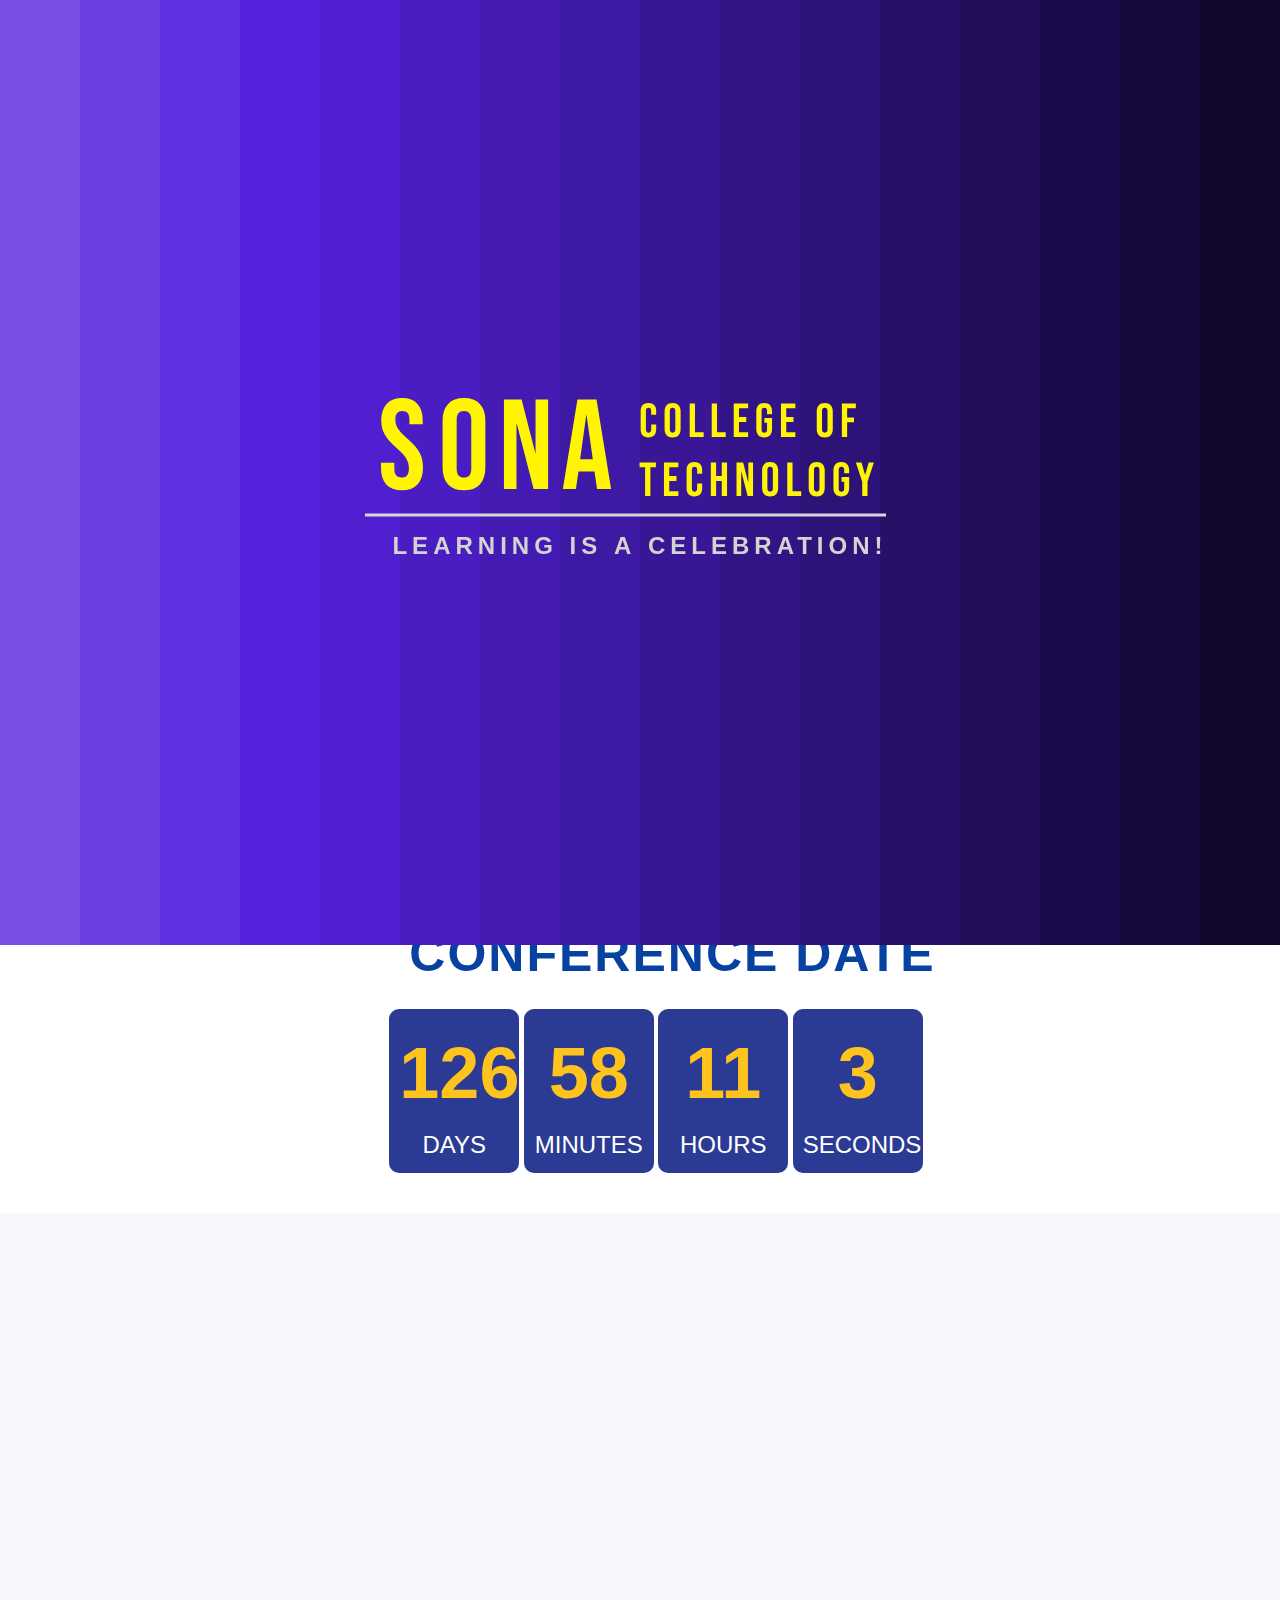
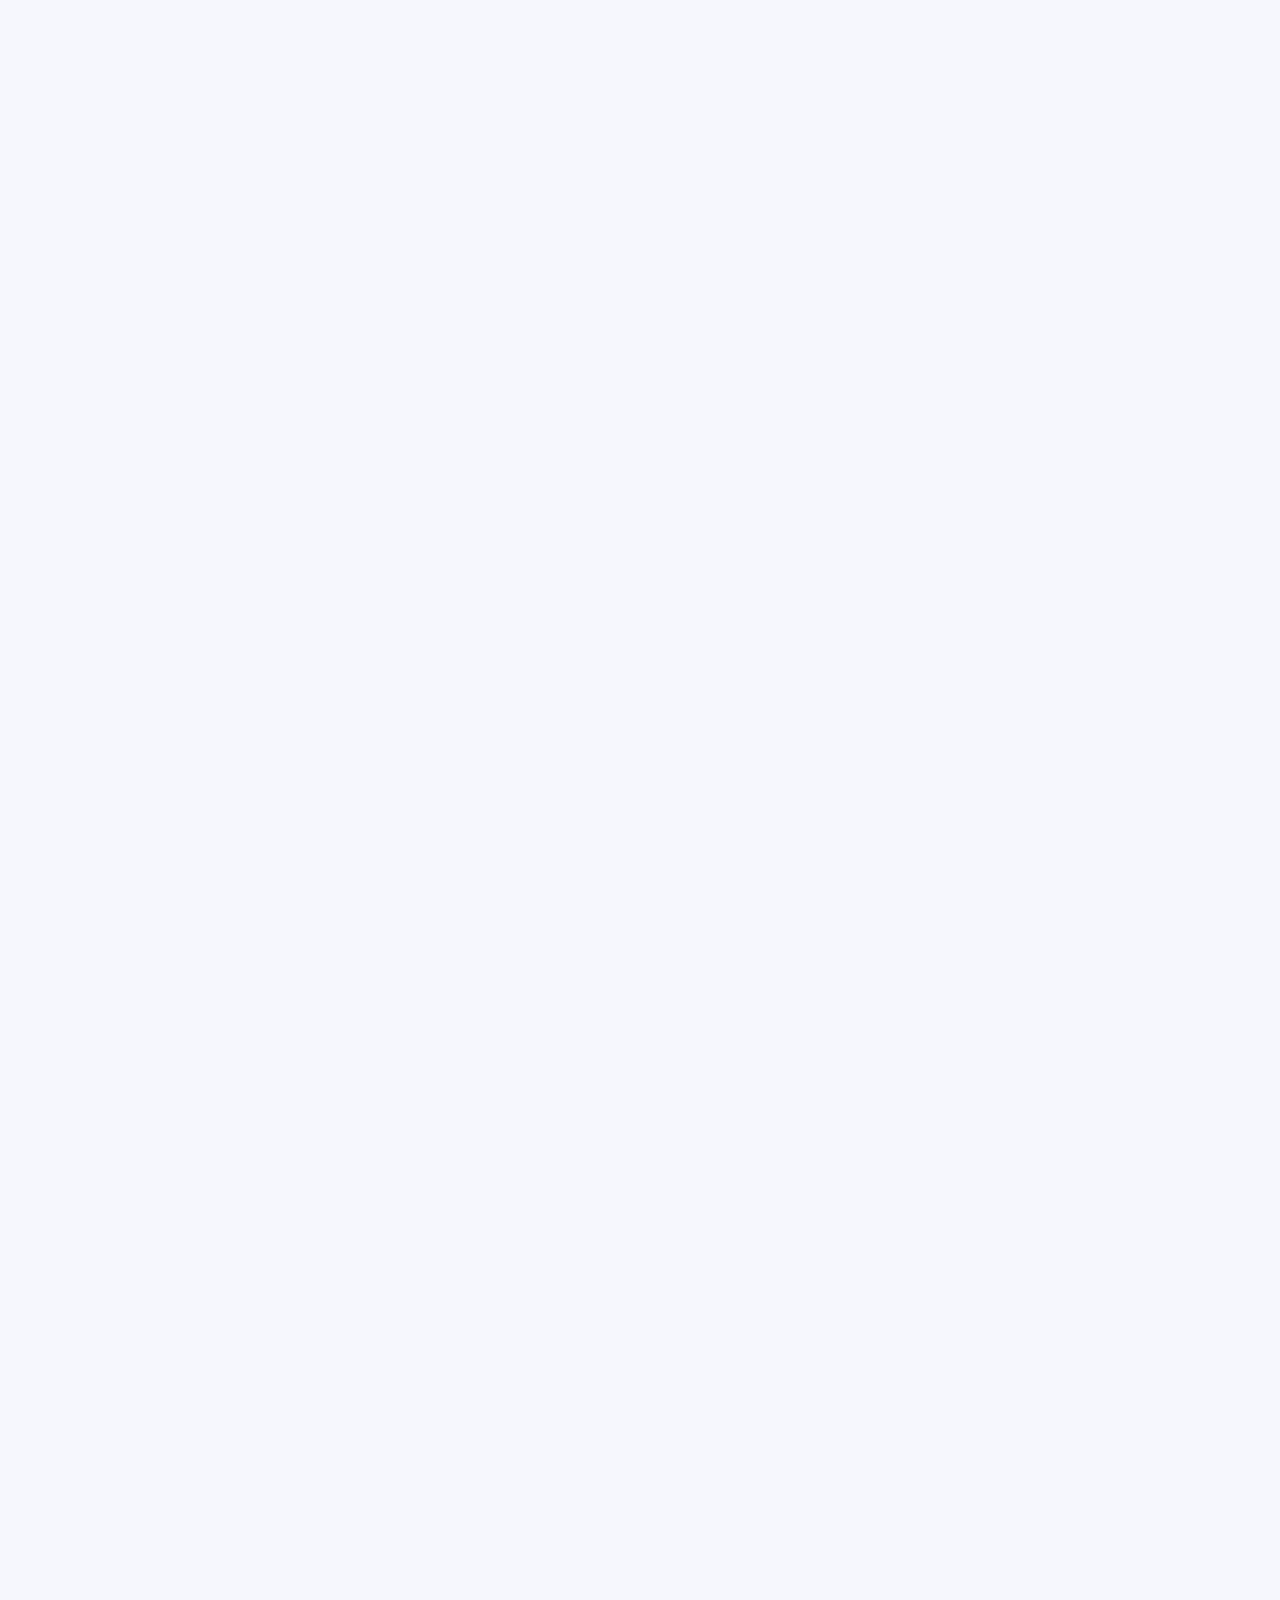
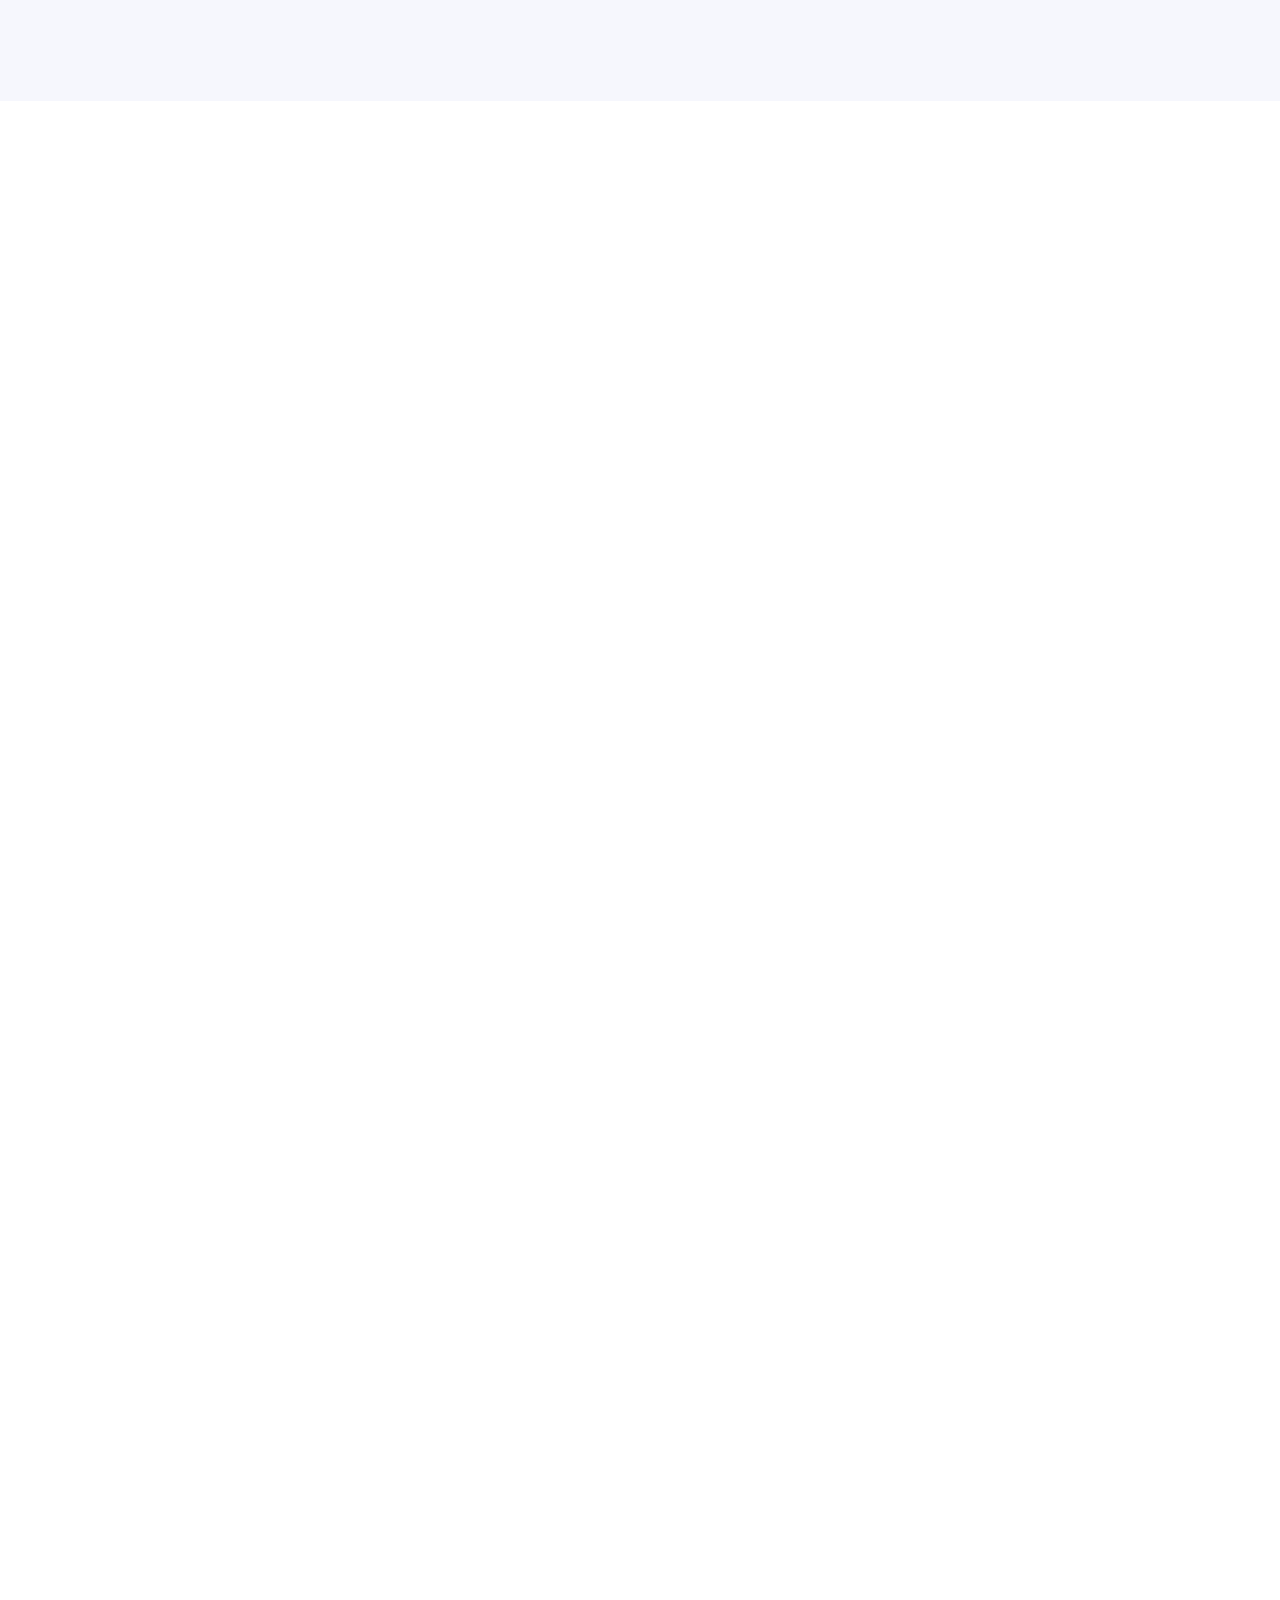
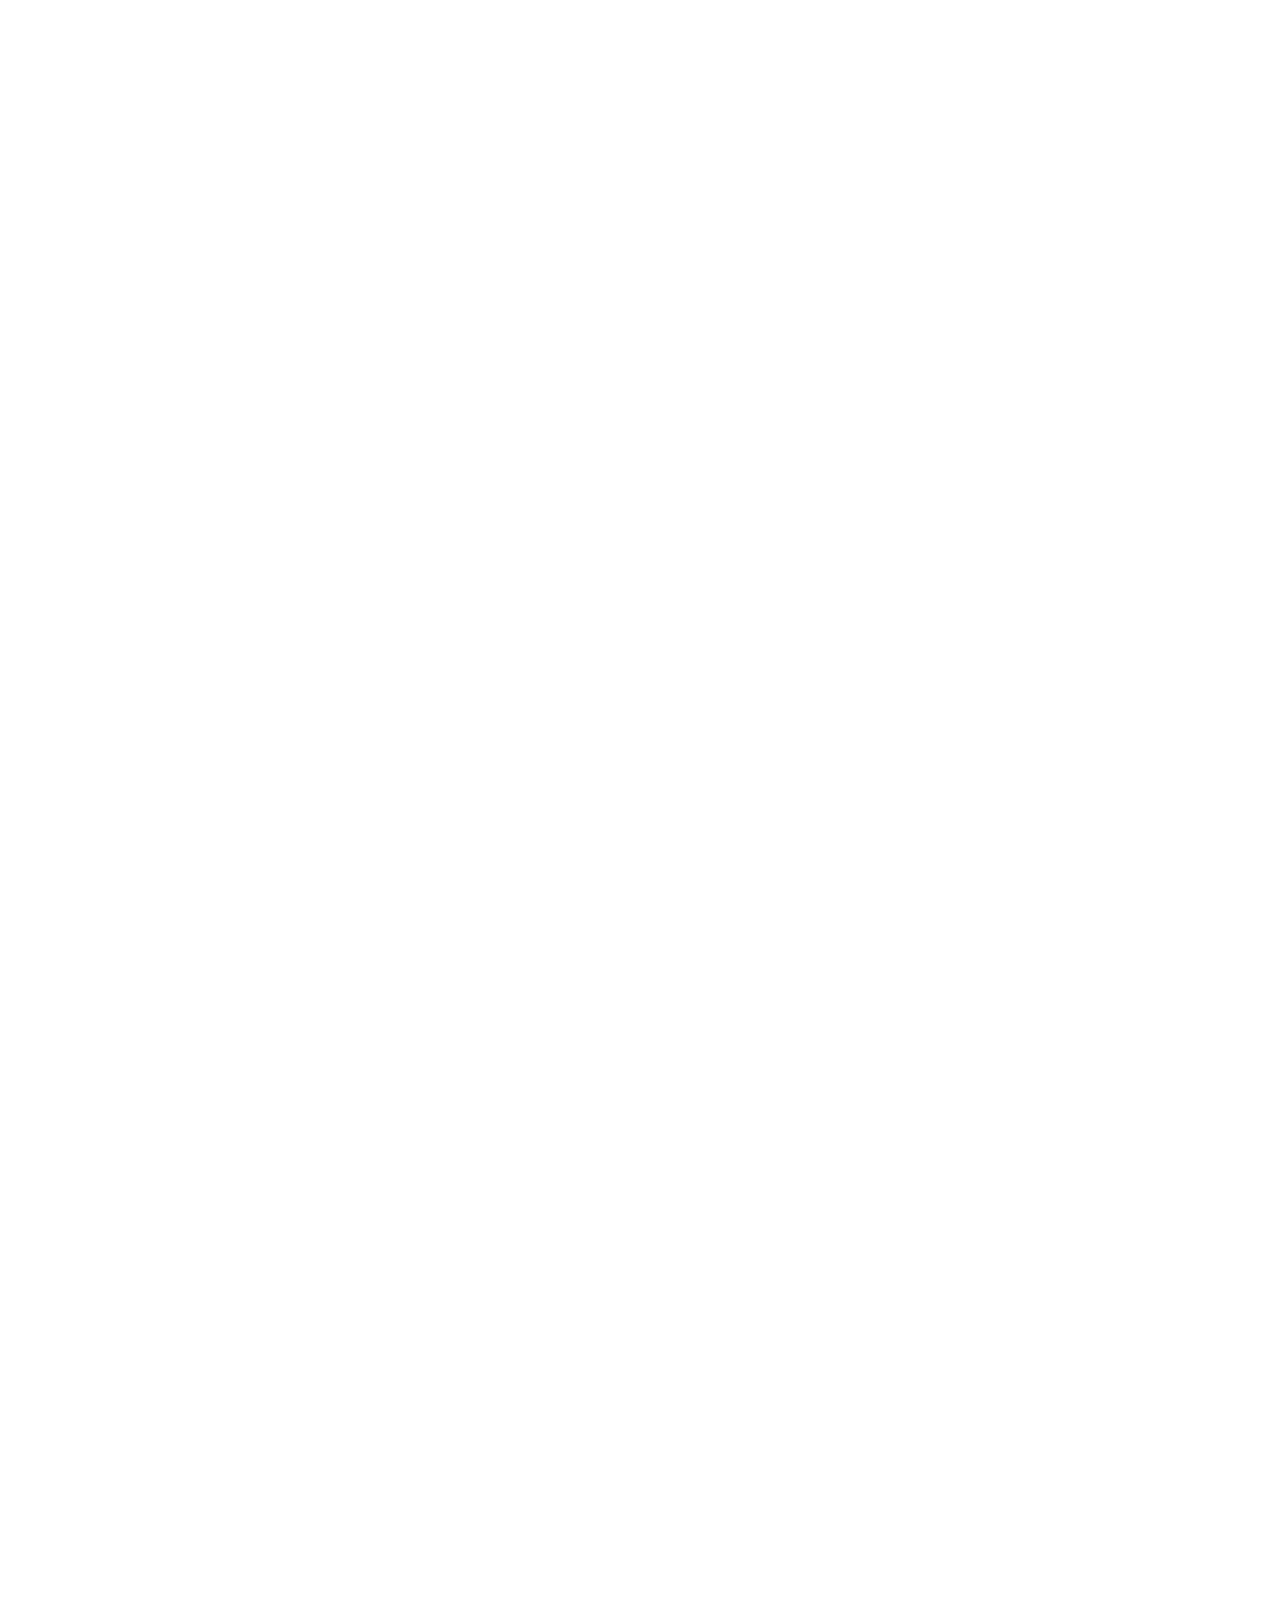
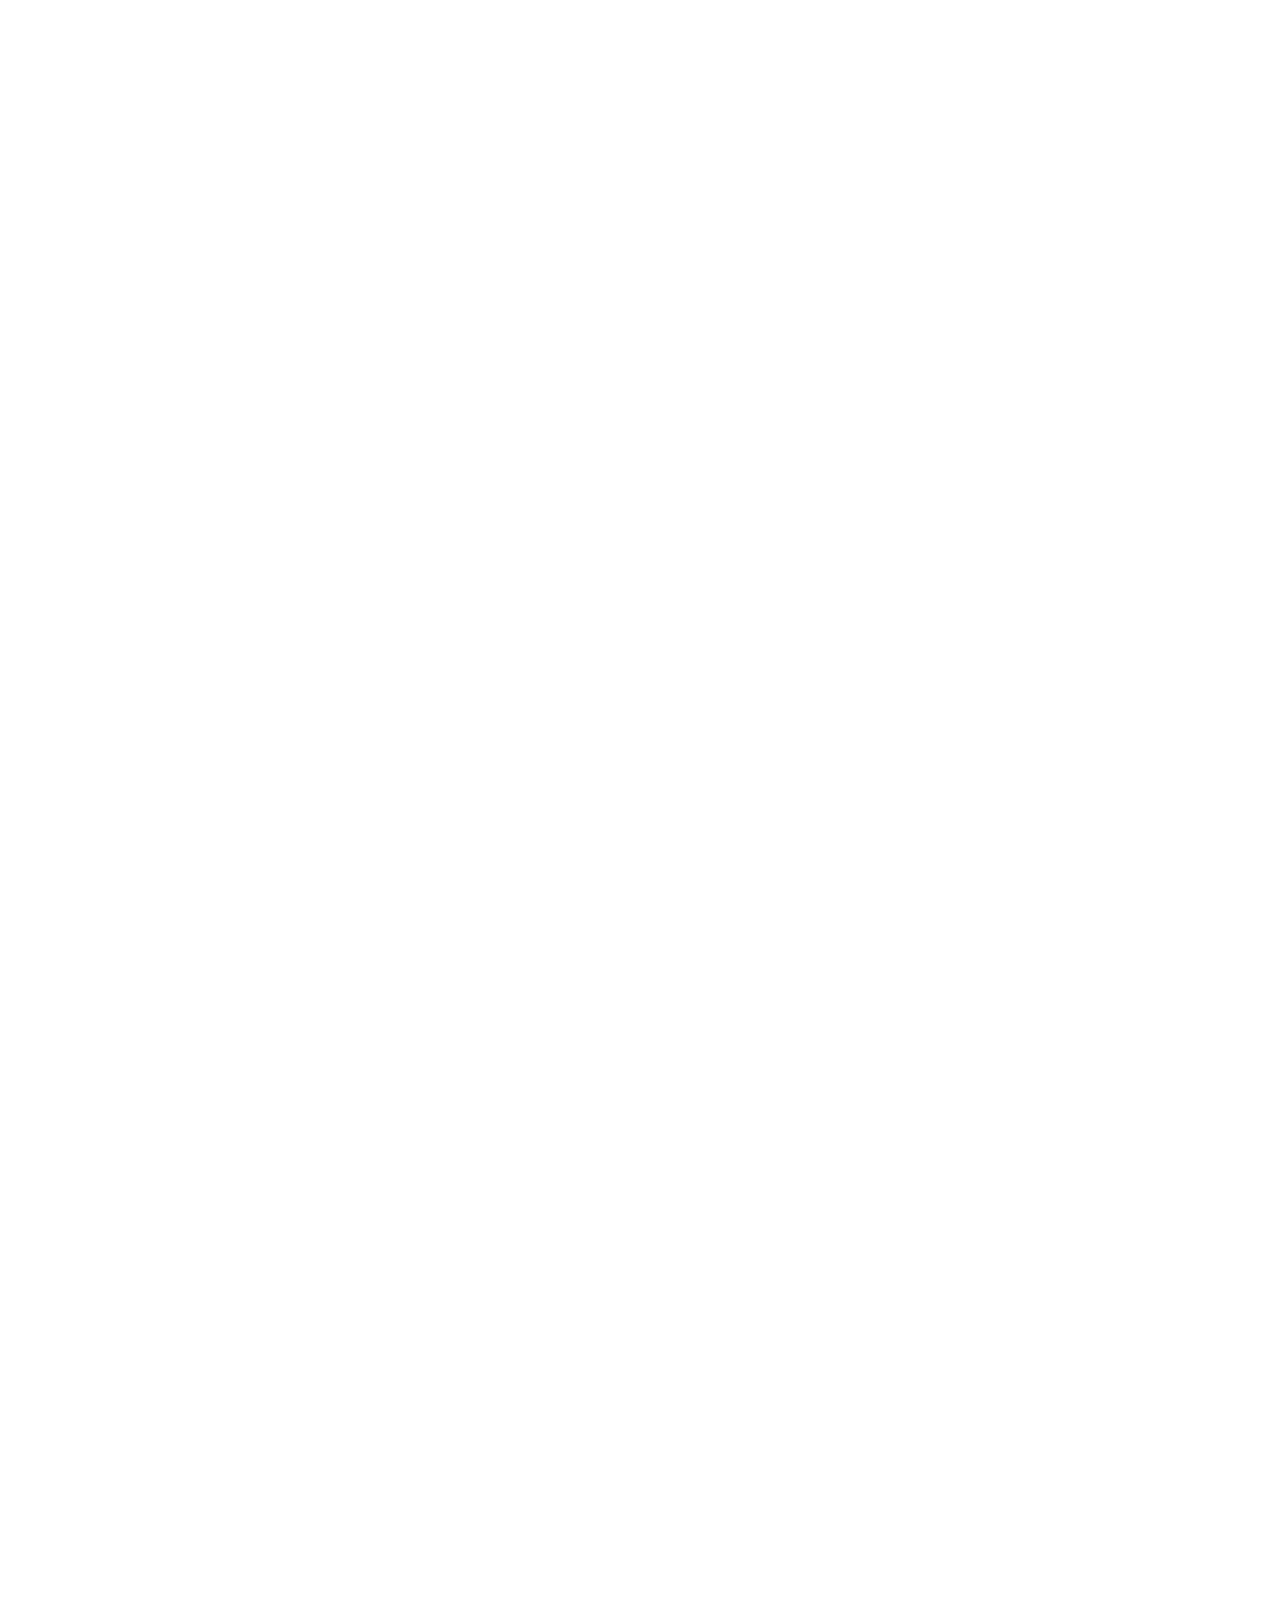
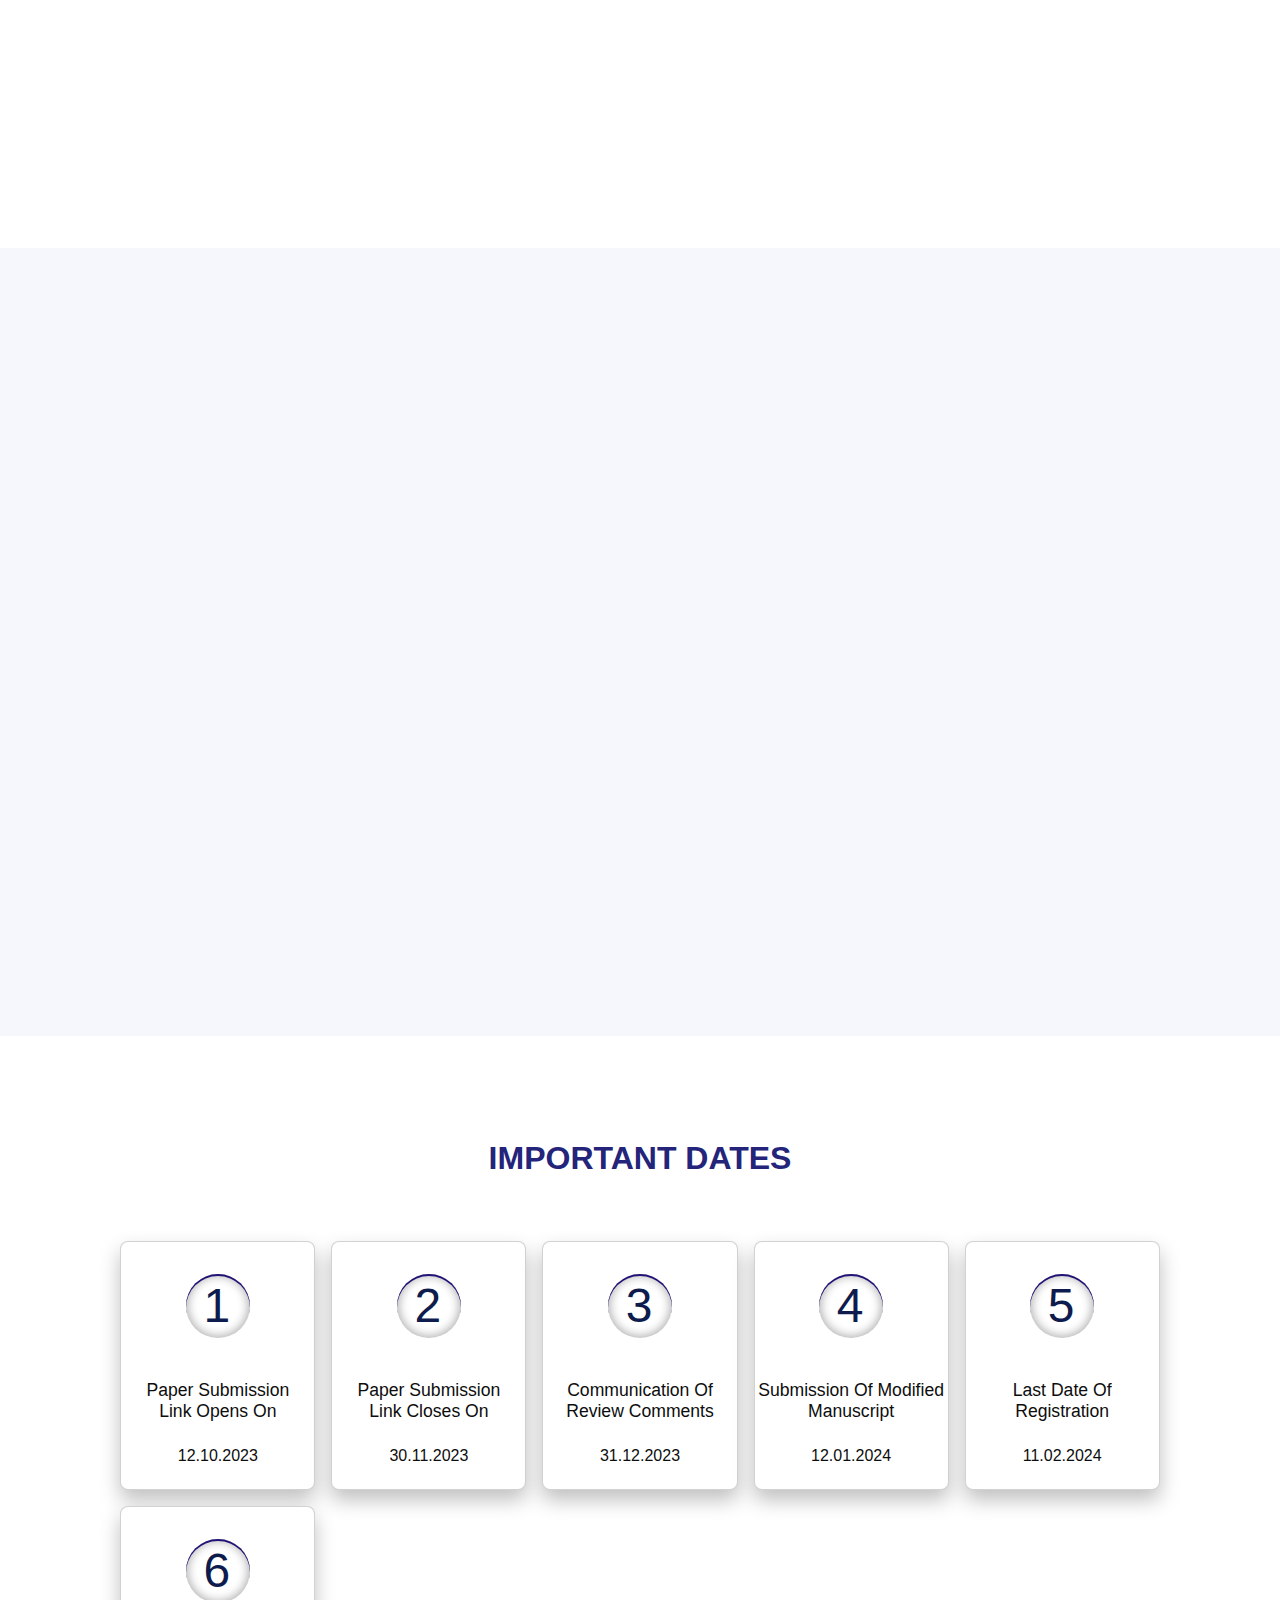
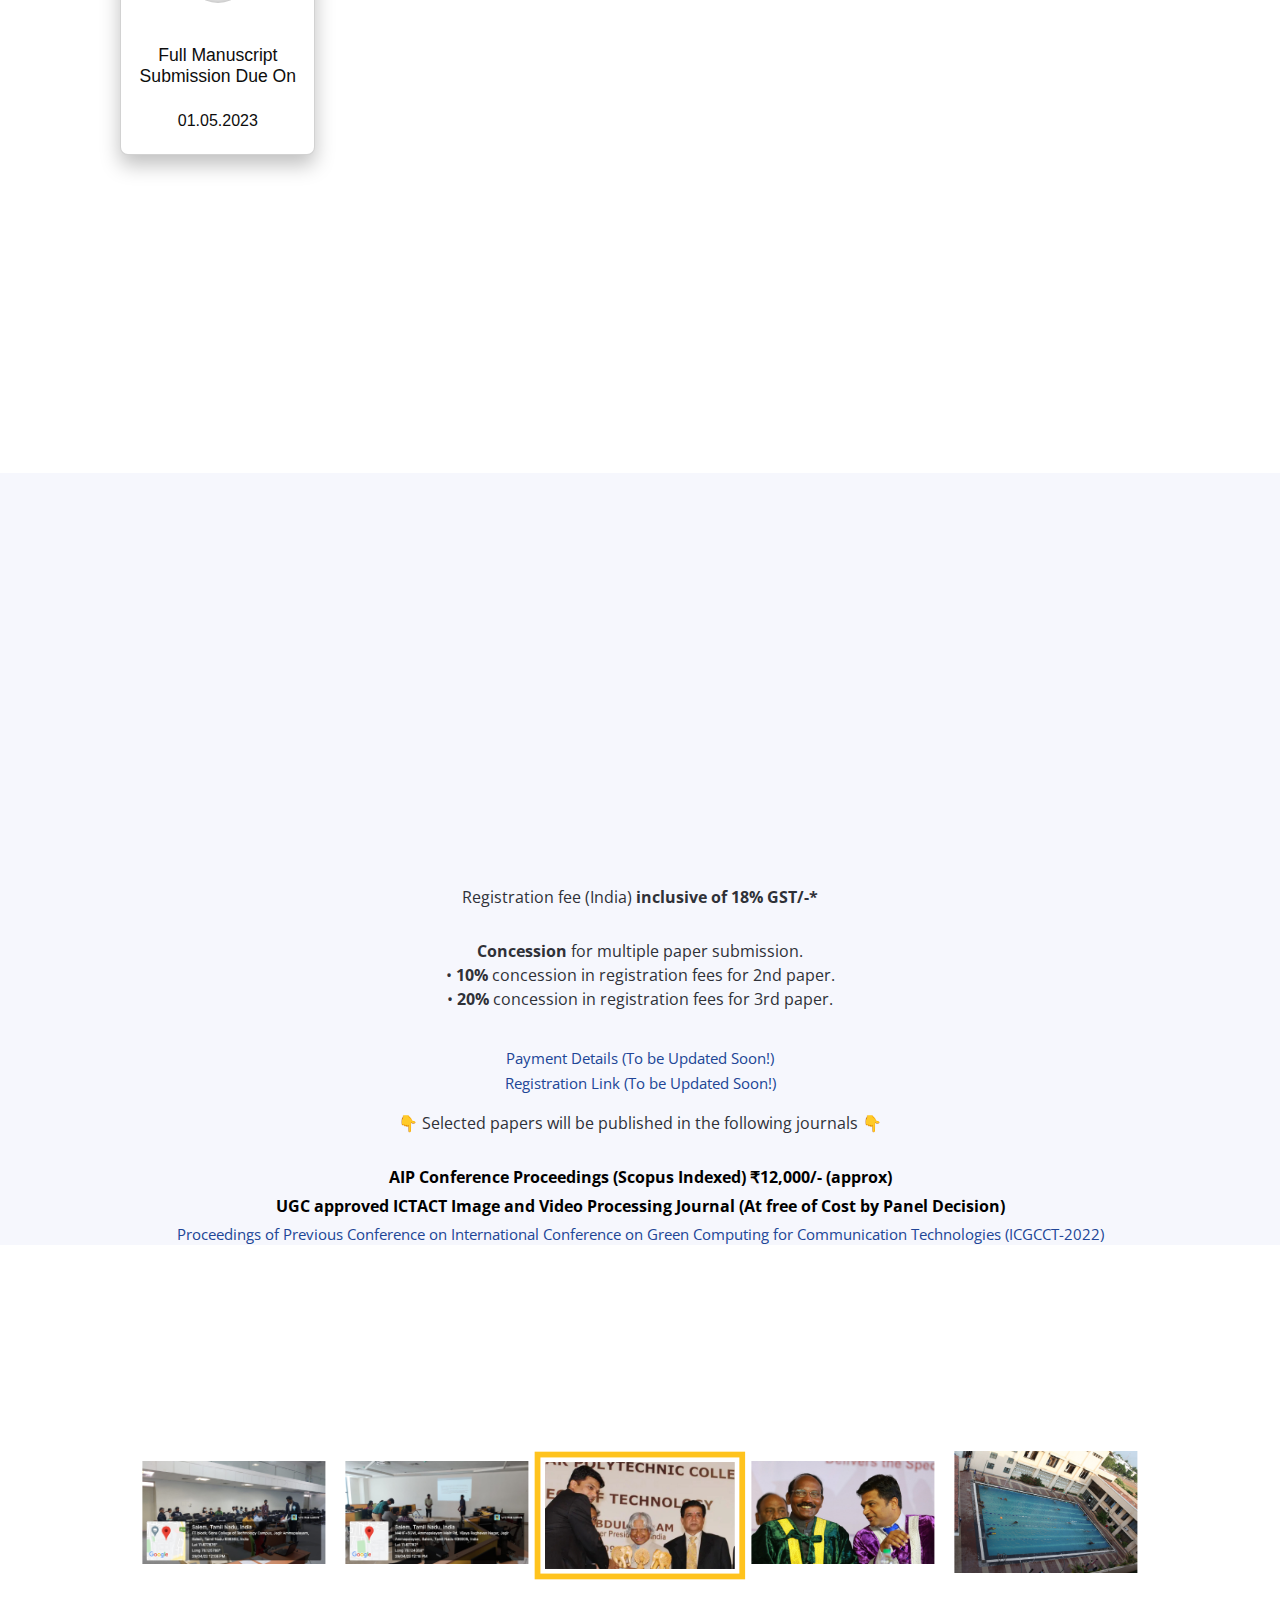
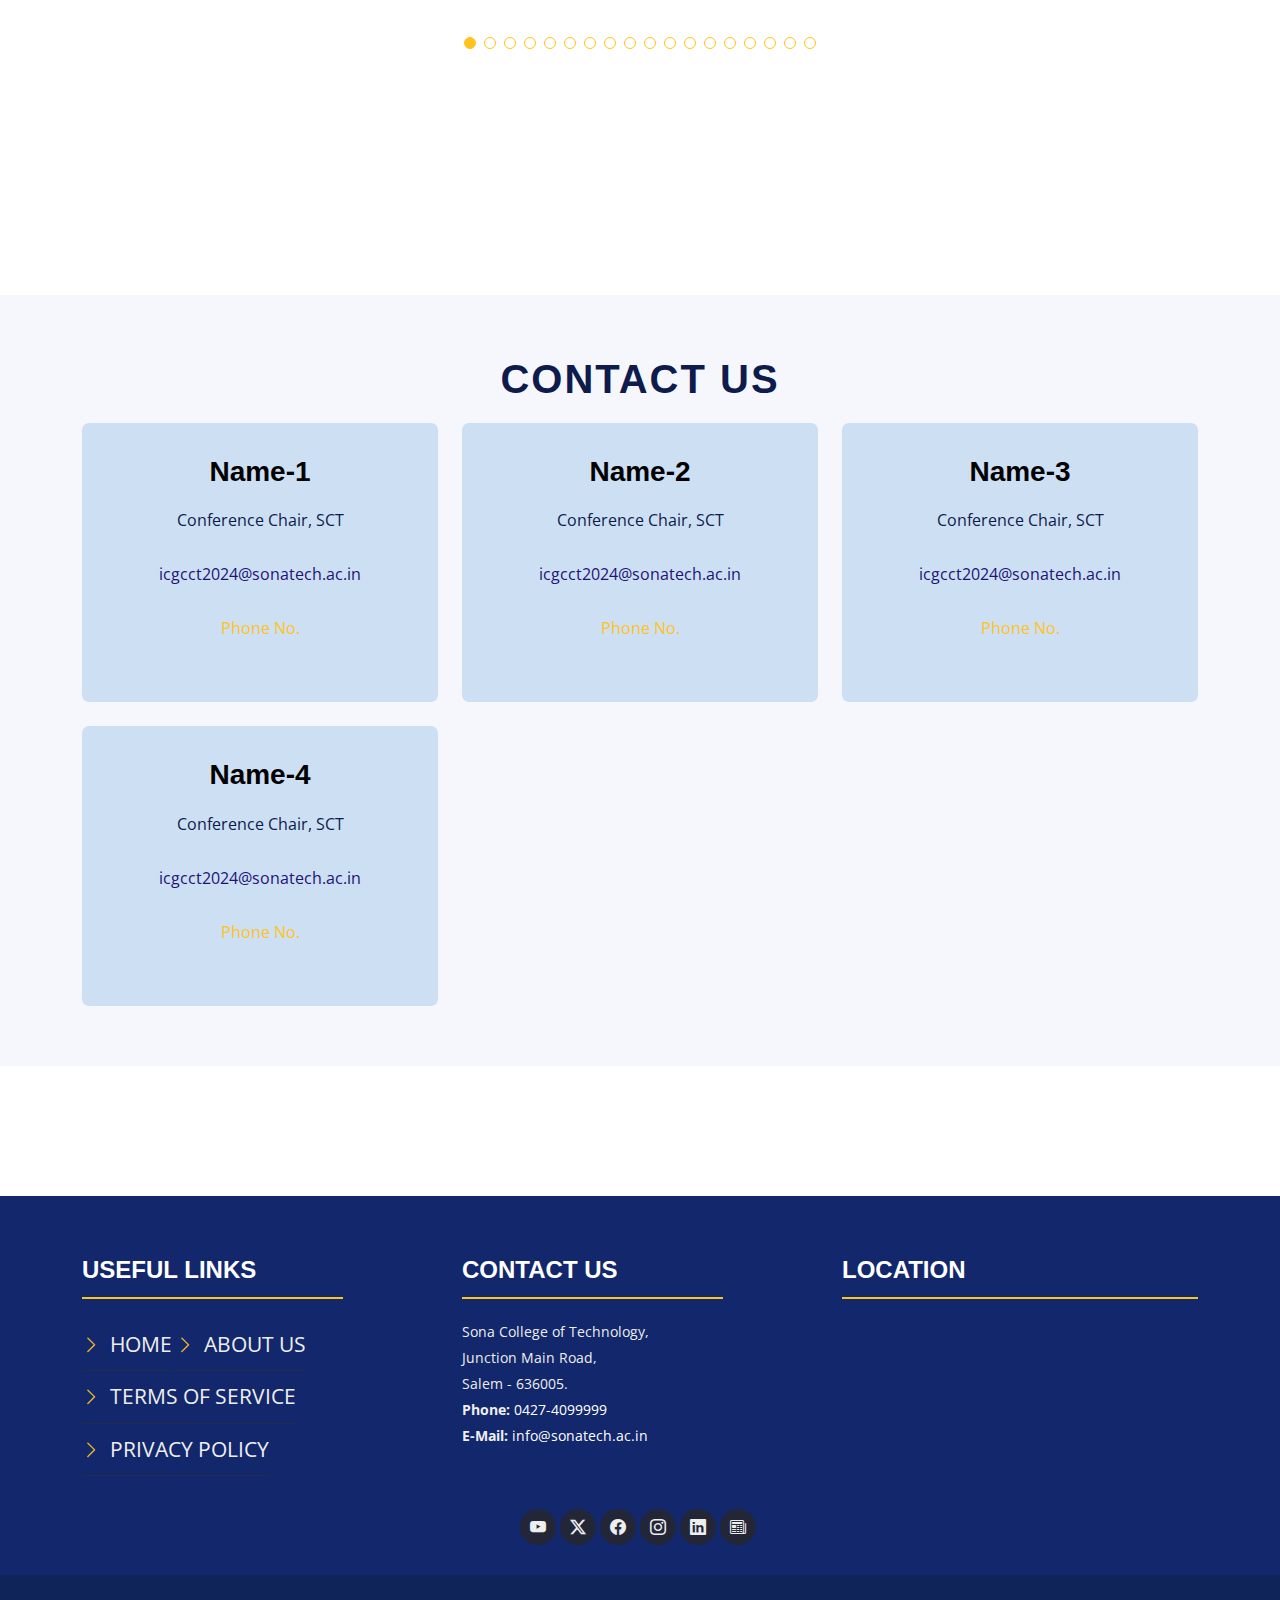
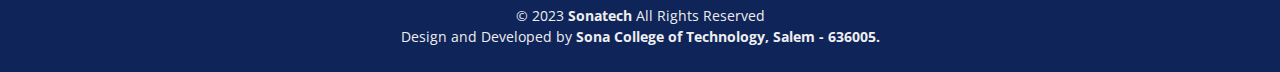
==== commit f3244bd9: "Add files via upload" ====
--- a/index.html
+++ b/index.html
@@ -562,7 +562,7 @@
   <h5><strong>Dr. R. Baskaran</strong> - Professor, Anna University, Chennai.</h5>
   <h5><strong>Dr. T. Chithralekha</strong> - Professor, Pondicherry University, Pondicherry.</h5>
   <h5><strong>Dr. T. Purusothaman</strong> - Professor, Government College of Technology, Coimbatore.</h5>
-  <h5><strong>Dr. Nickolas</strong> - Professor Department of Computer Applications, National Institute of Technology, Tiruchirappalli.</h5>
+  <h5><strong>Dr. NICKOLAS</strong> - Professor Department of Computer Applications, National Institute of Technology, Tiruchirappalli.</h5>
   <h5><strong>Dr. B Surendiran</strong> - Associate Dean (Academics), Department of Computer Science and Engineering, National Institute of Technology (NIT), Puducherry.</h5>
   <h5><strong>Dr. Pabitra Mohan Khilar</strong> - Department of Computer Science and Engineering National Institute of Technology, Rourkela, Odisha.</h5>
 </ul>
@@ -1692,4 +1692,4 @@
 
 </body>
 
-</html>
+</html>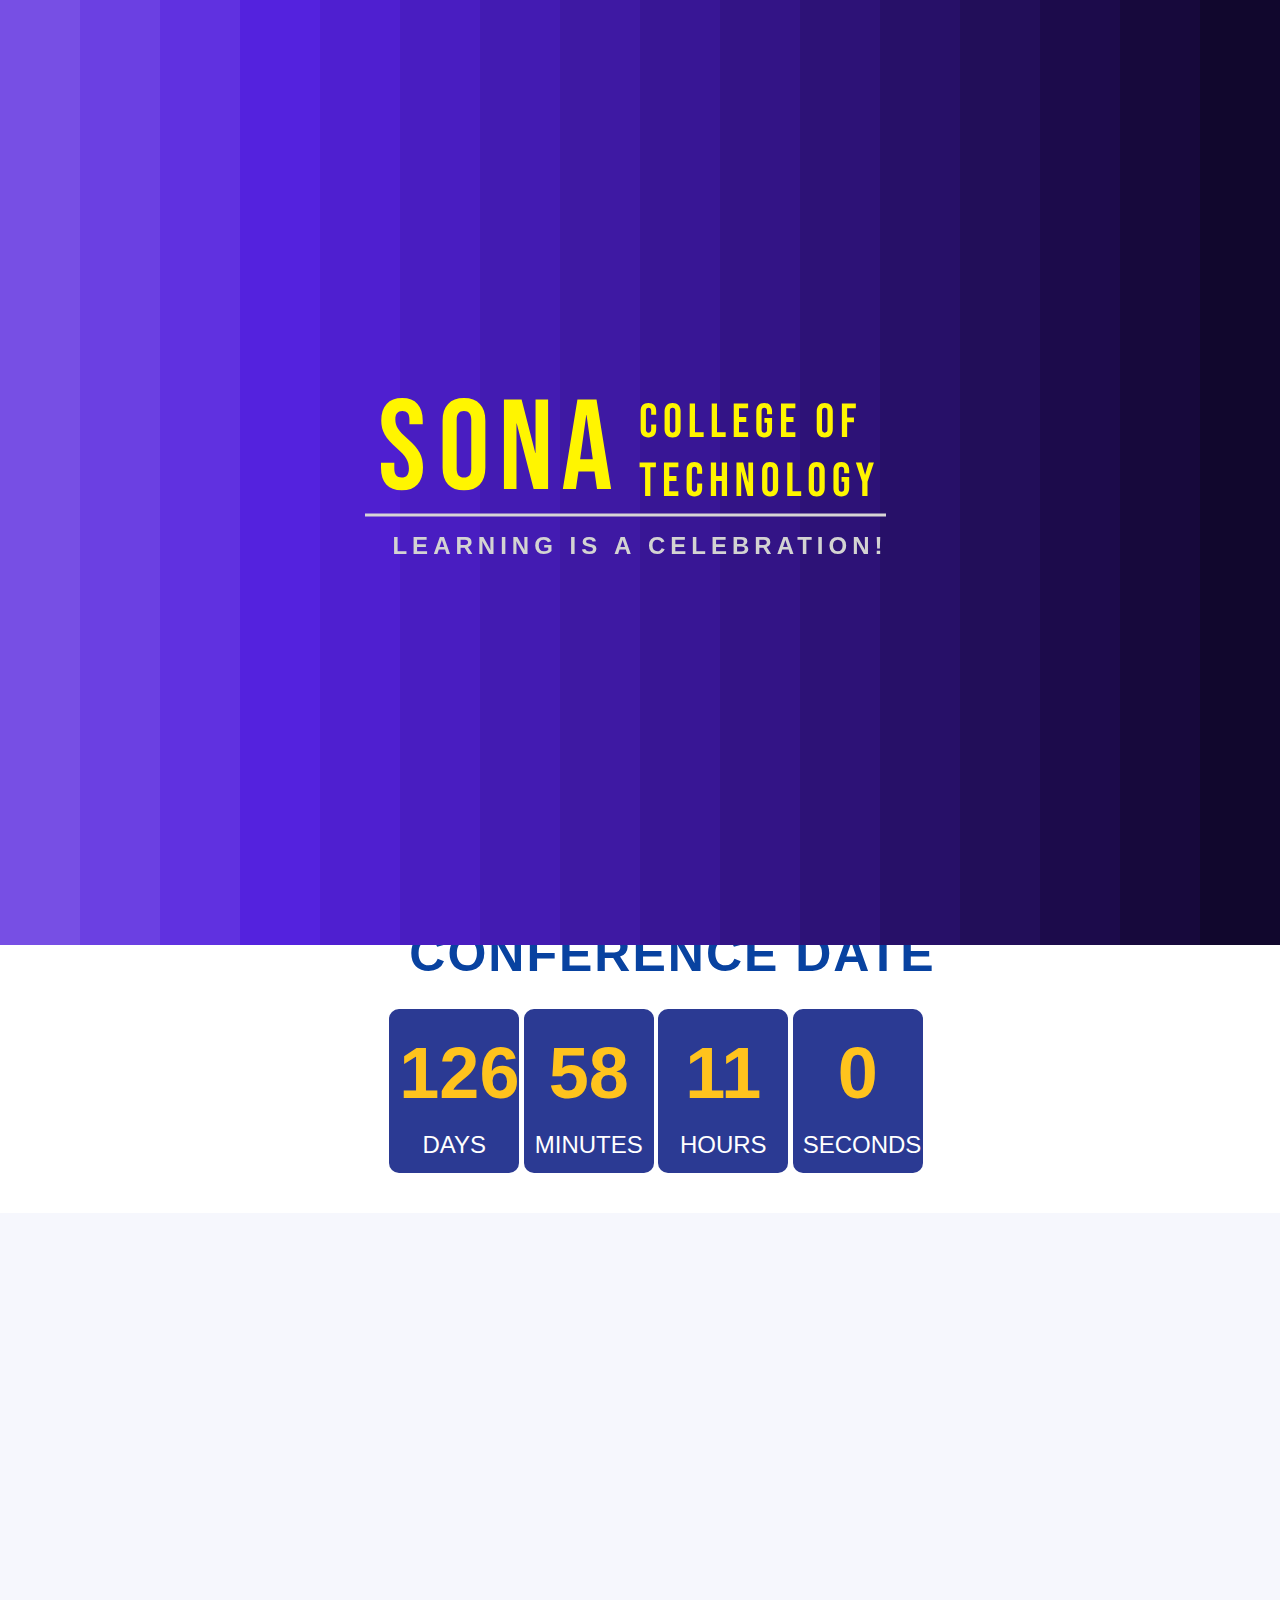
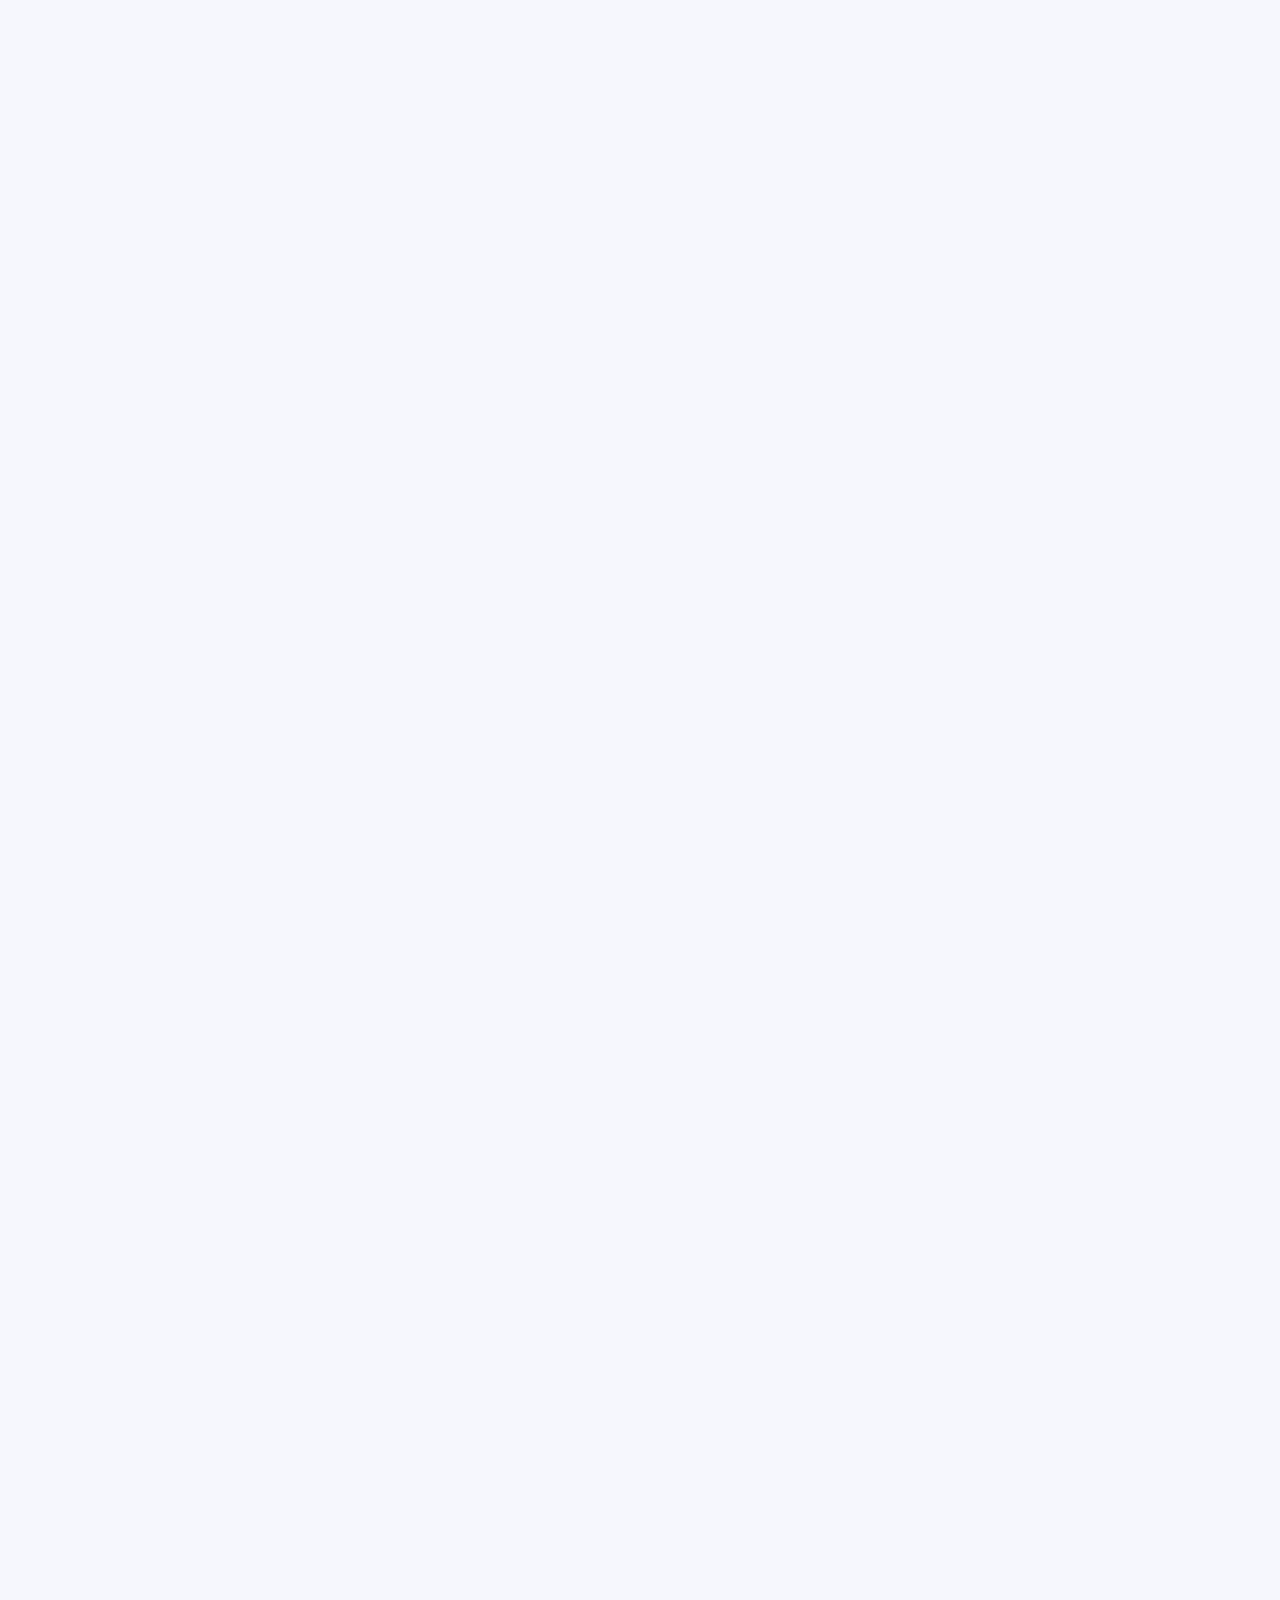
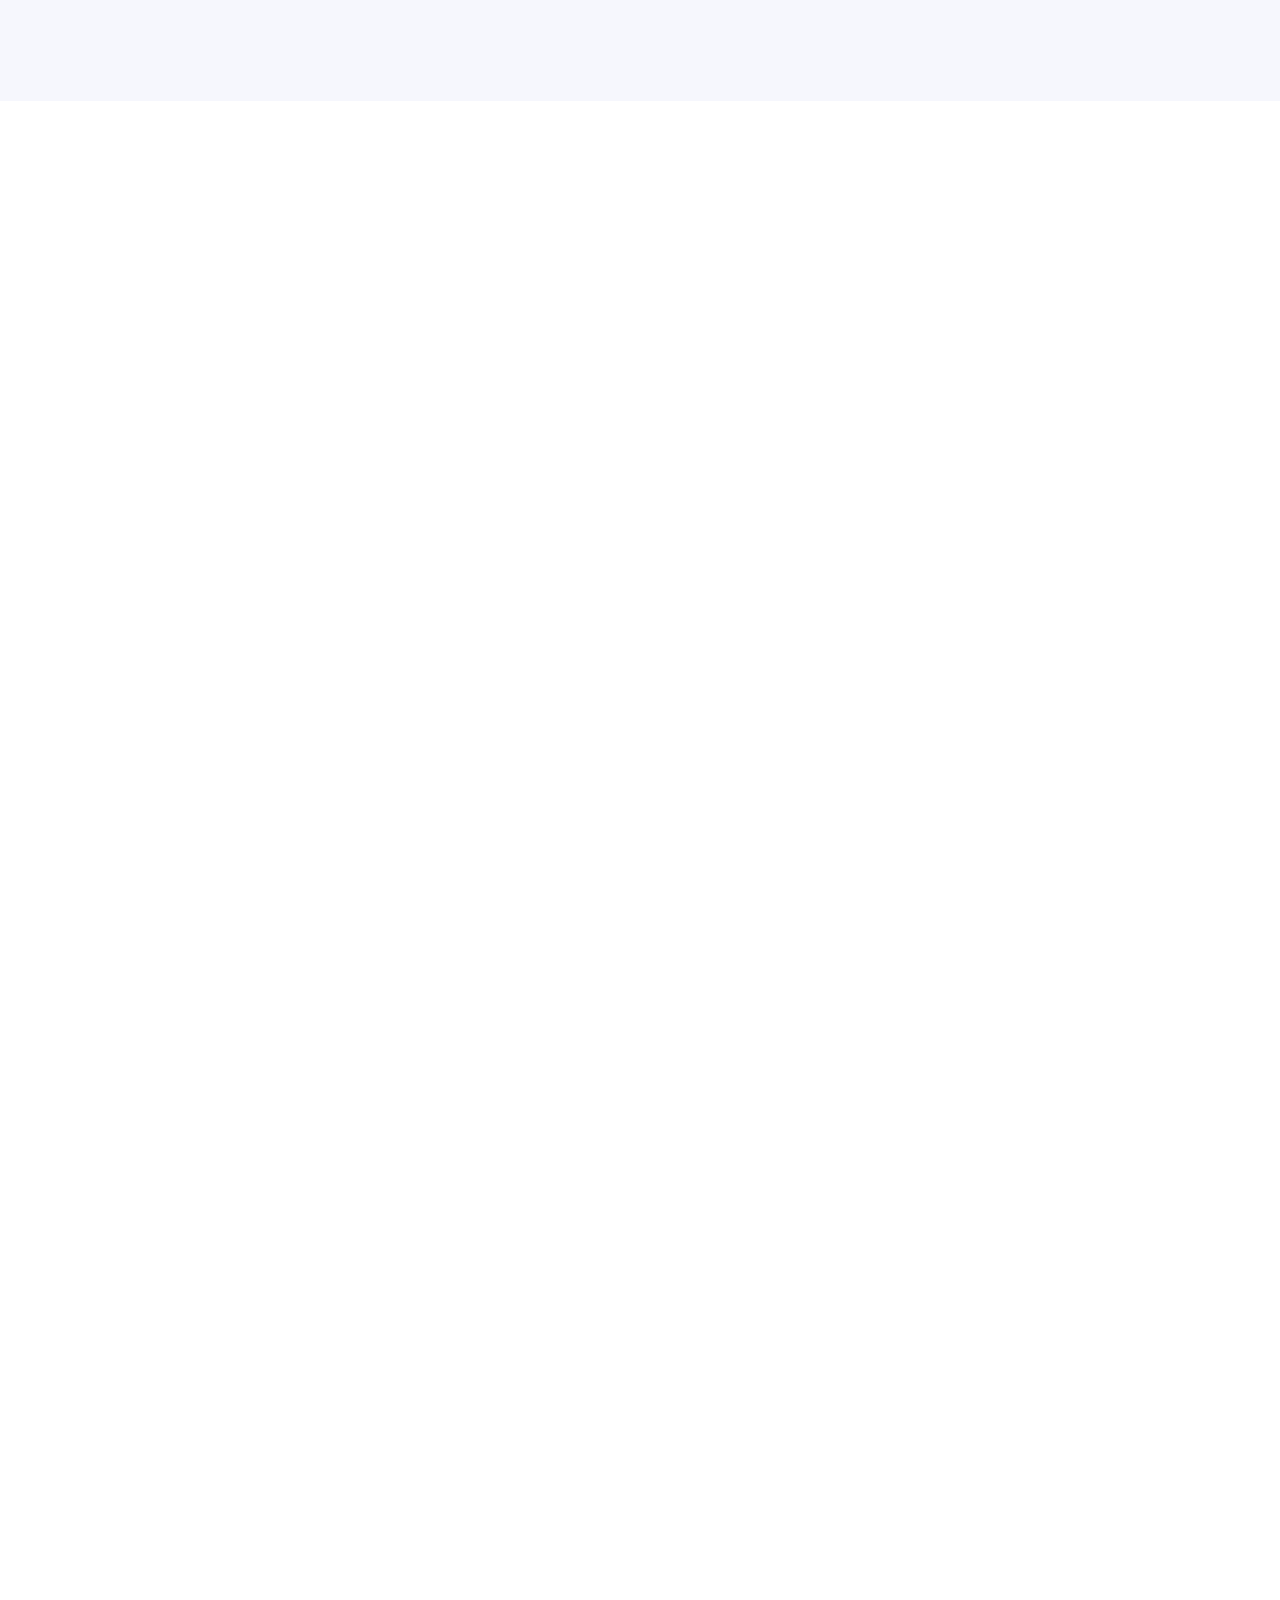
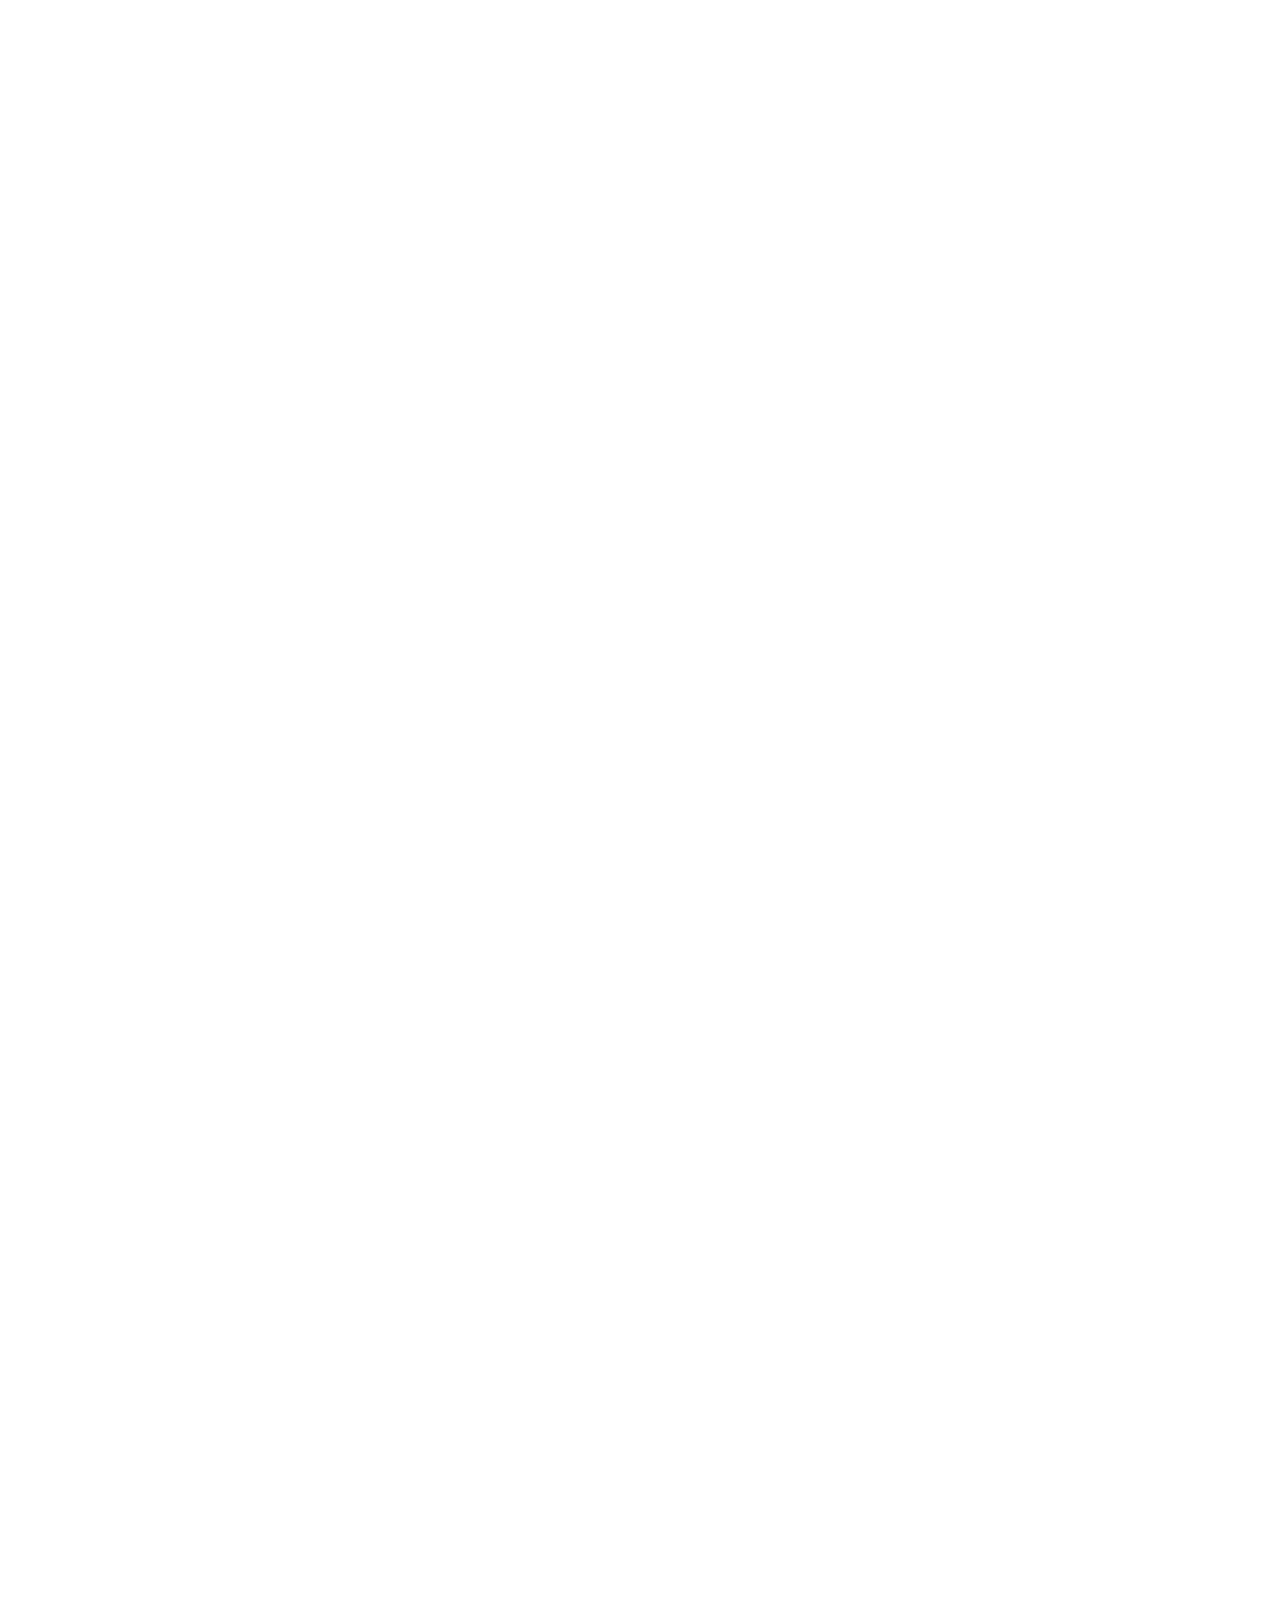
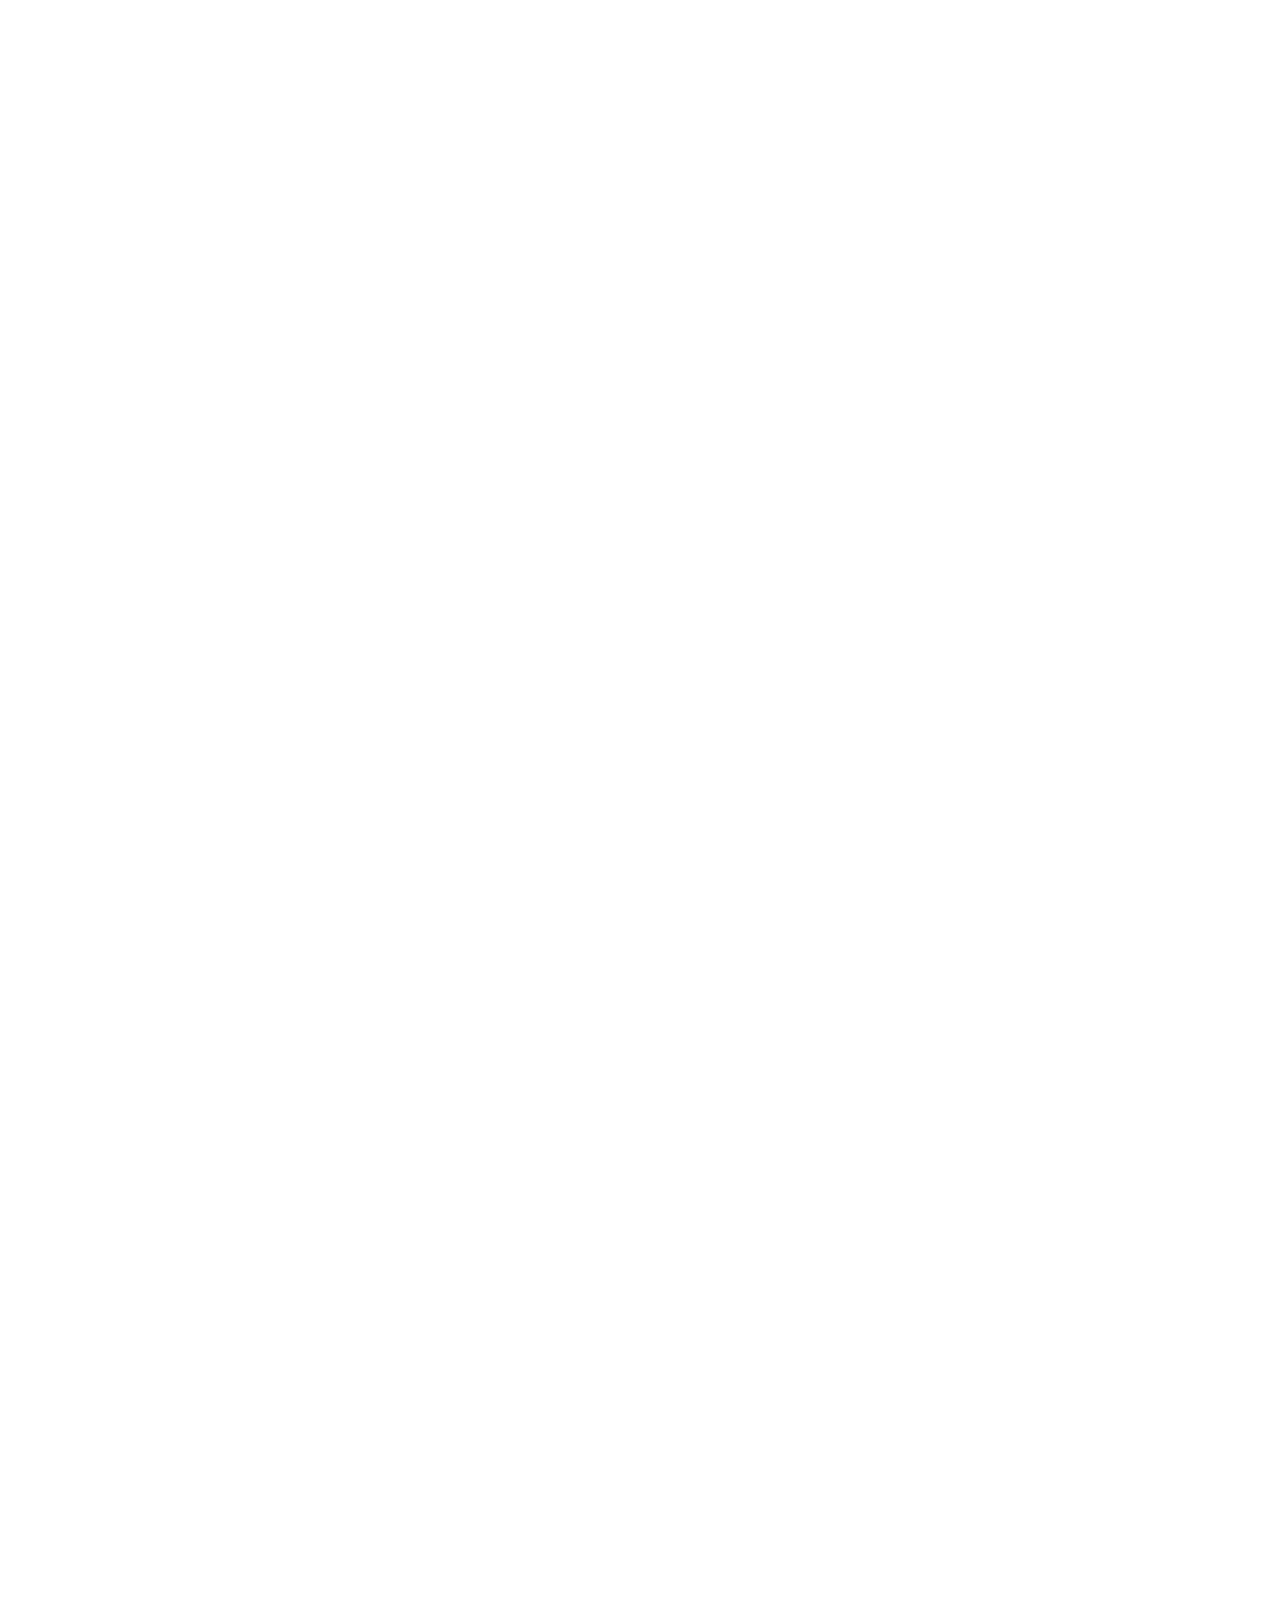
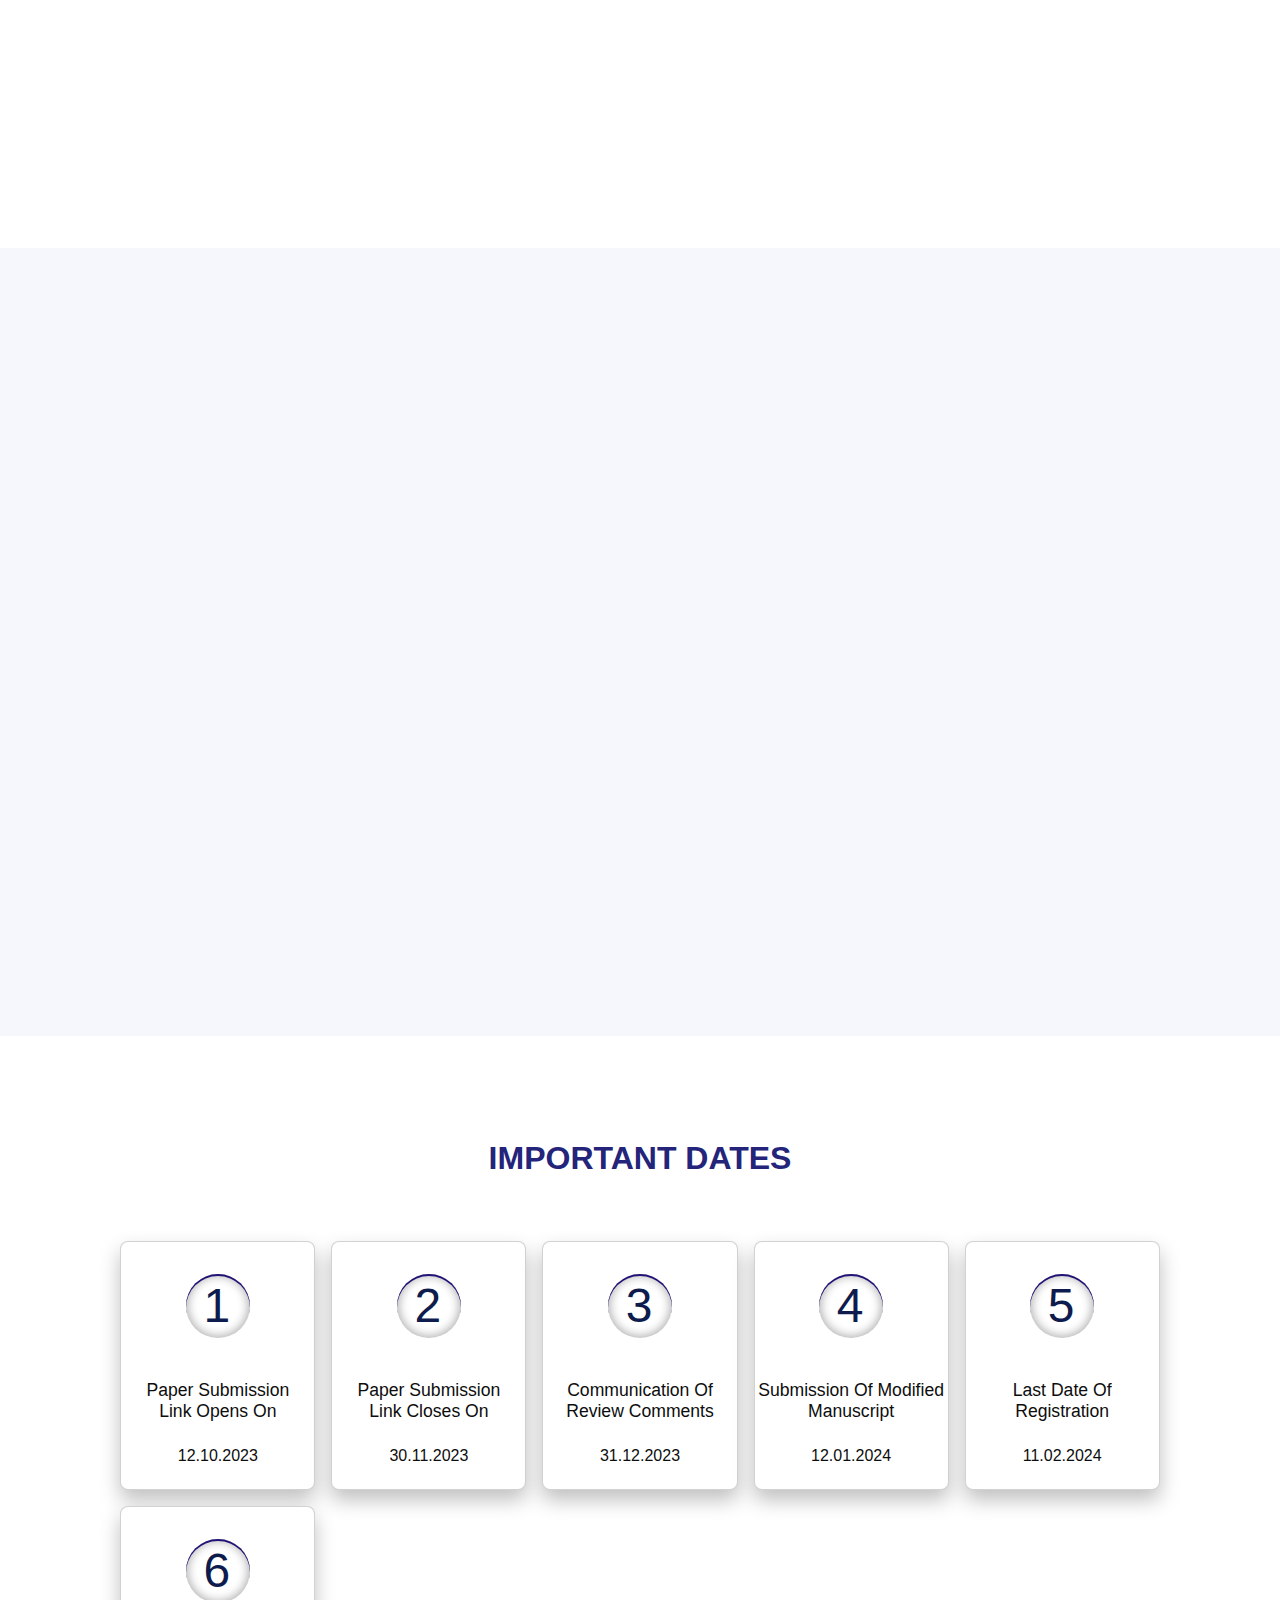
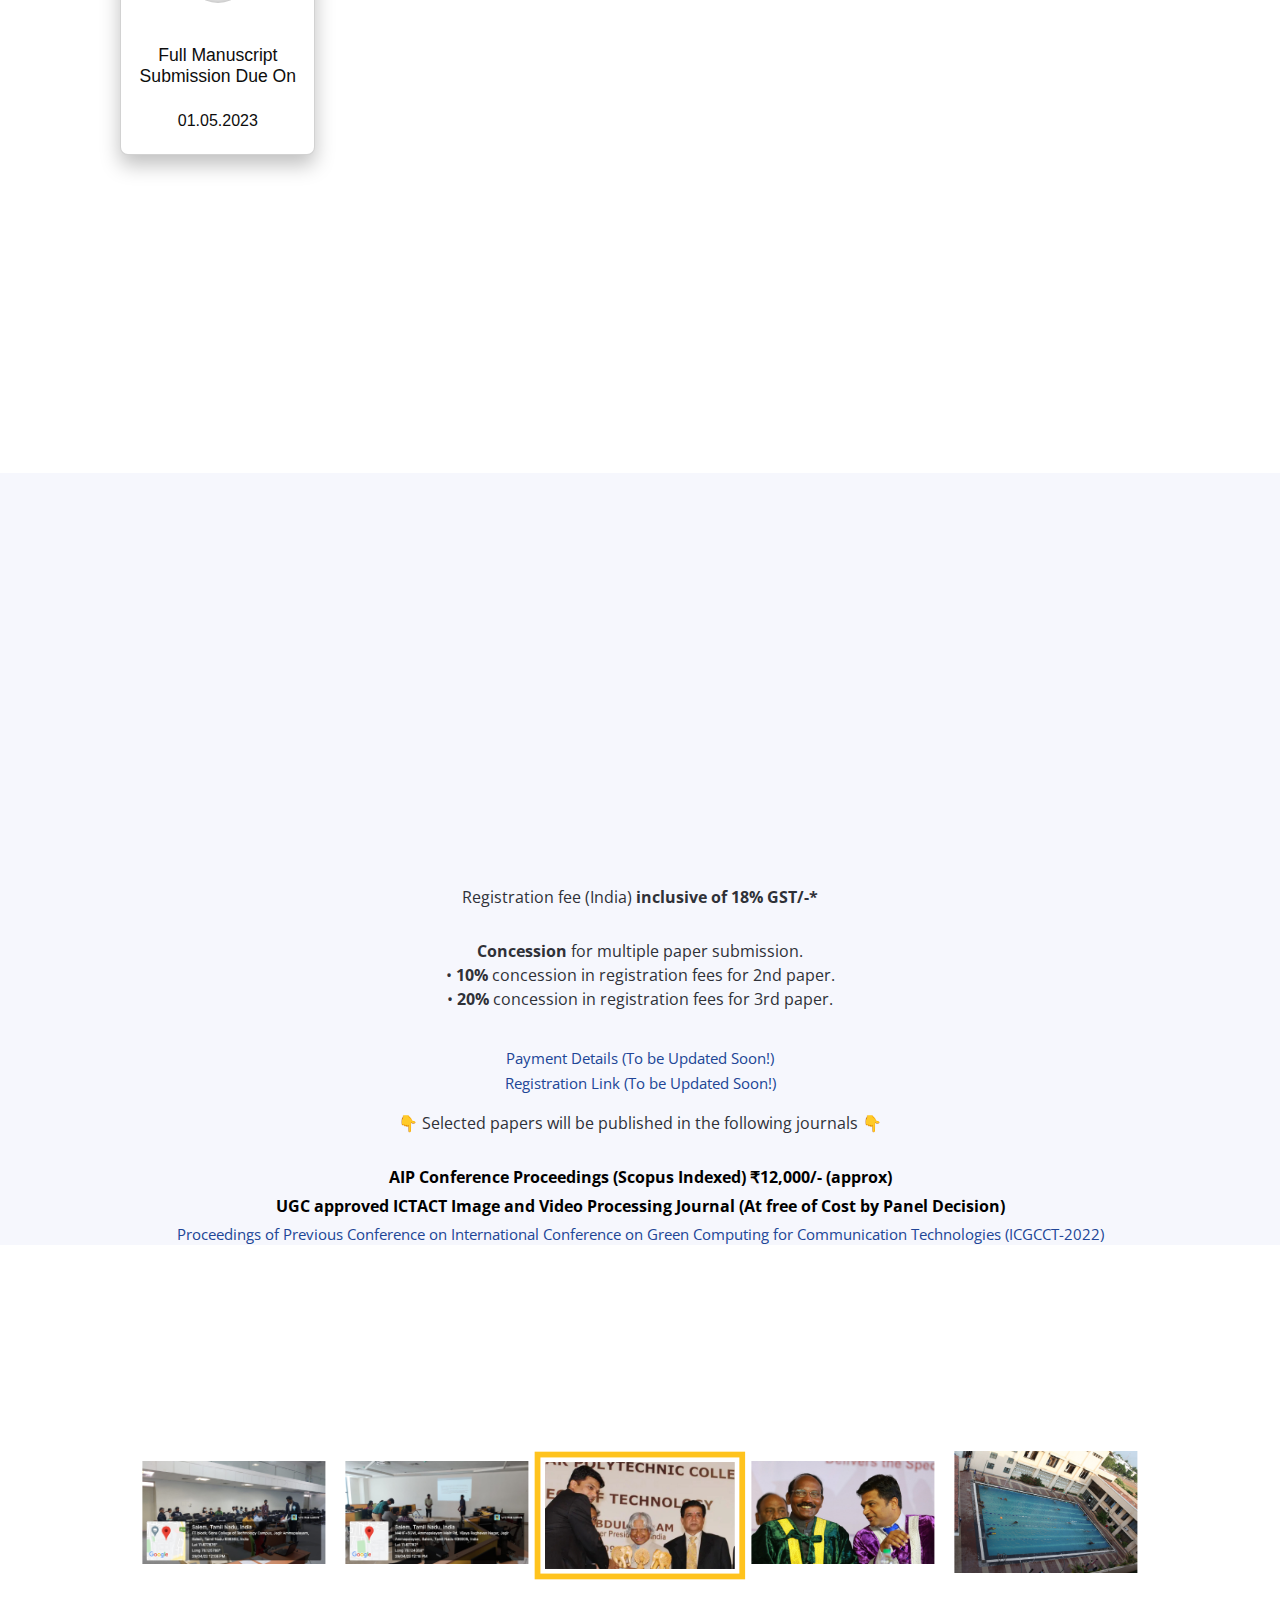
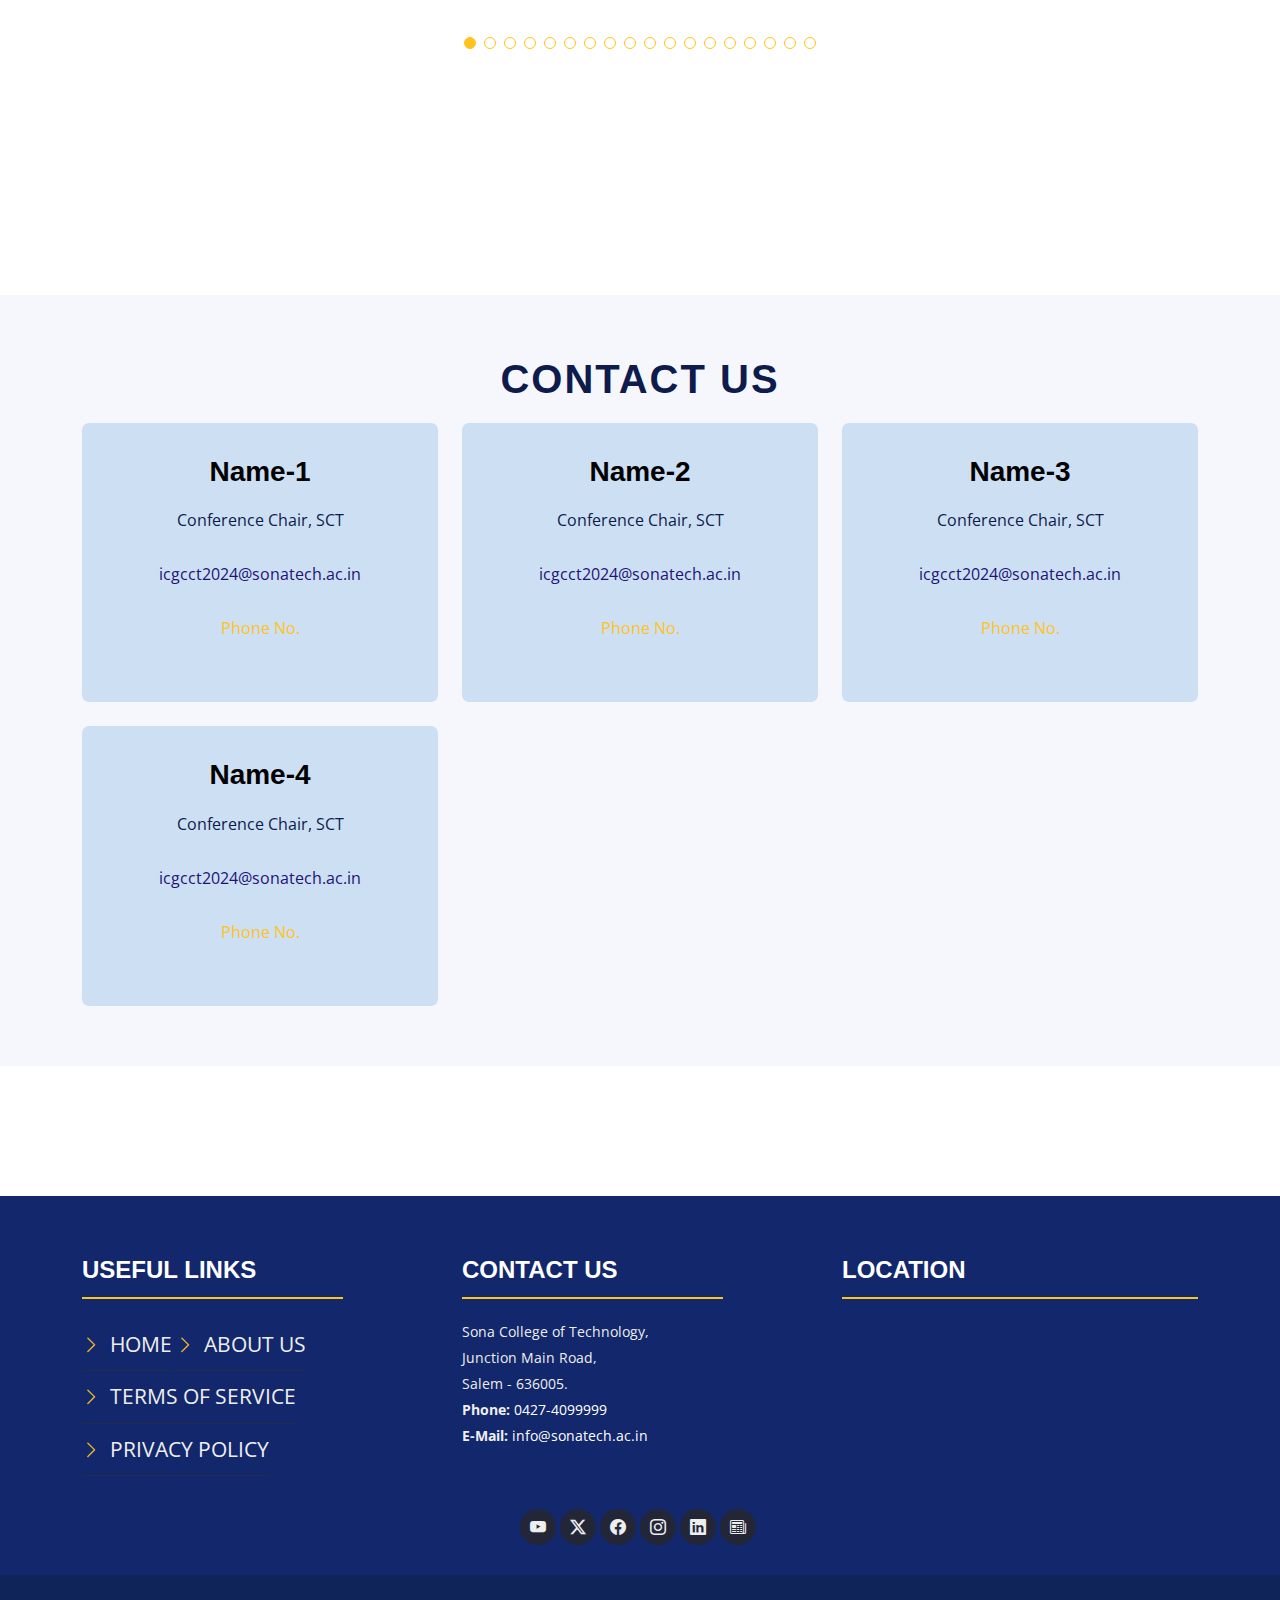
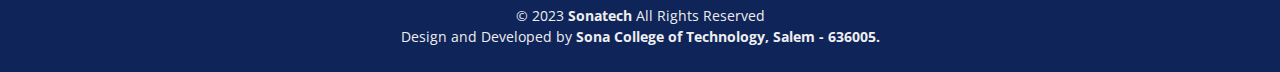
==== commit c0fc0dfd: "Add files via upload" ====
--- a/index.html
+++ b/index.html
@@ -157,13 +157,13 @@
         
     </video>
     <div class="content"- style="margin-top: 40px;">
-     <span> <h1 style="text-align: center;">INTERNATIONAL CONFERENCE</h1>
-      <h1 style="text-align: center;">ON</h1><br>
-       <h1 class="text-warning" style="text-align: center;">GREEN COMPUTING FOR COMMUNICATION TECHNOLOGIES</h1>
-      <h1 style="text-align: center;">(ICGCCT) 2024</h1>
-      <h1 style="text-align: center;">AT</h1>
-      <h1 style="text-align: center;">SONA COLLEGE OF TECHNOLOGY,</h1>
-      <h1 style="text-align: center; font-family: sans-serif;">MAR 6 & 7 - SALEM, TAMIL NADU, INDIA.</h1><br>
+     <span> <h1 style="text-align: center; font-size: 35px;">INTERNATIONAL CONFERENCE</h1>
+      <h1 style="text-align: center; font-size: 35px;">ON</h1><br>
+       <h1 class="text-warning" style="text-align: center; font-size: 35px;">GREEN COMPUTING FOR COMMUNICATION TECHNOLOGIES</h1>
+      <h1 style="text-align: center; font-size: 35px;">(ICGCCT) 2024</h1>
+      <h1 style="text-align: center; font-size: 35px;">AT</h1>
+      <h1 style="text-align: center; font-size: 35px;">SONA COLLEGE OF TECHNOLOGY <br> AND MUSCAT COLLEGE</h1>
+      <h1 style="text-align: center; font-size: 35px; font-family: sans-serif;">MAR 6 & 7 - SALEM, TAMIL NADU, INDIA.</h1><br>
       <div class="marquee-container">
         <marquee behavior="scroll" direction="left" scrollamount="4"> <h3  style="font-weight: 700;font-size: 20px;color: whitesmoke;">Registration & Payment ends on 11th Feb 2024.</h3></marquee>
       </div>
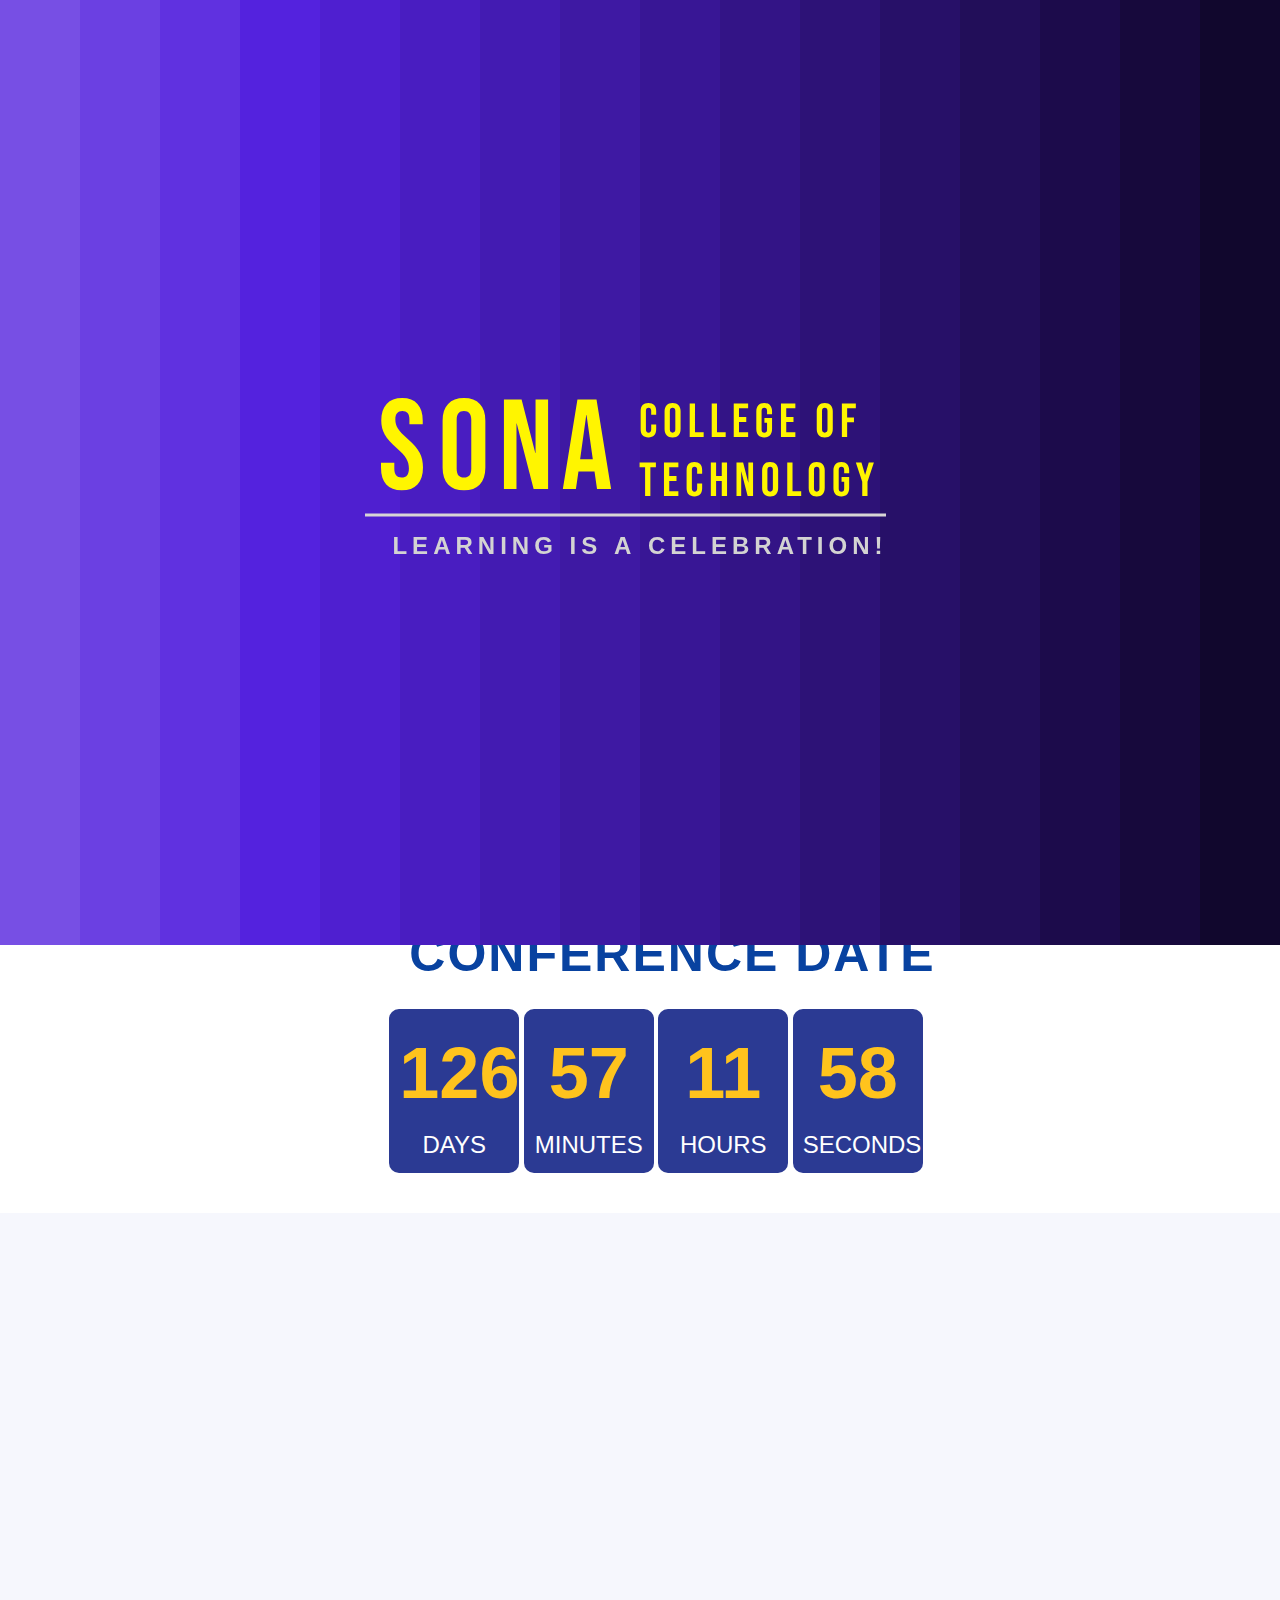
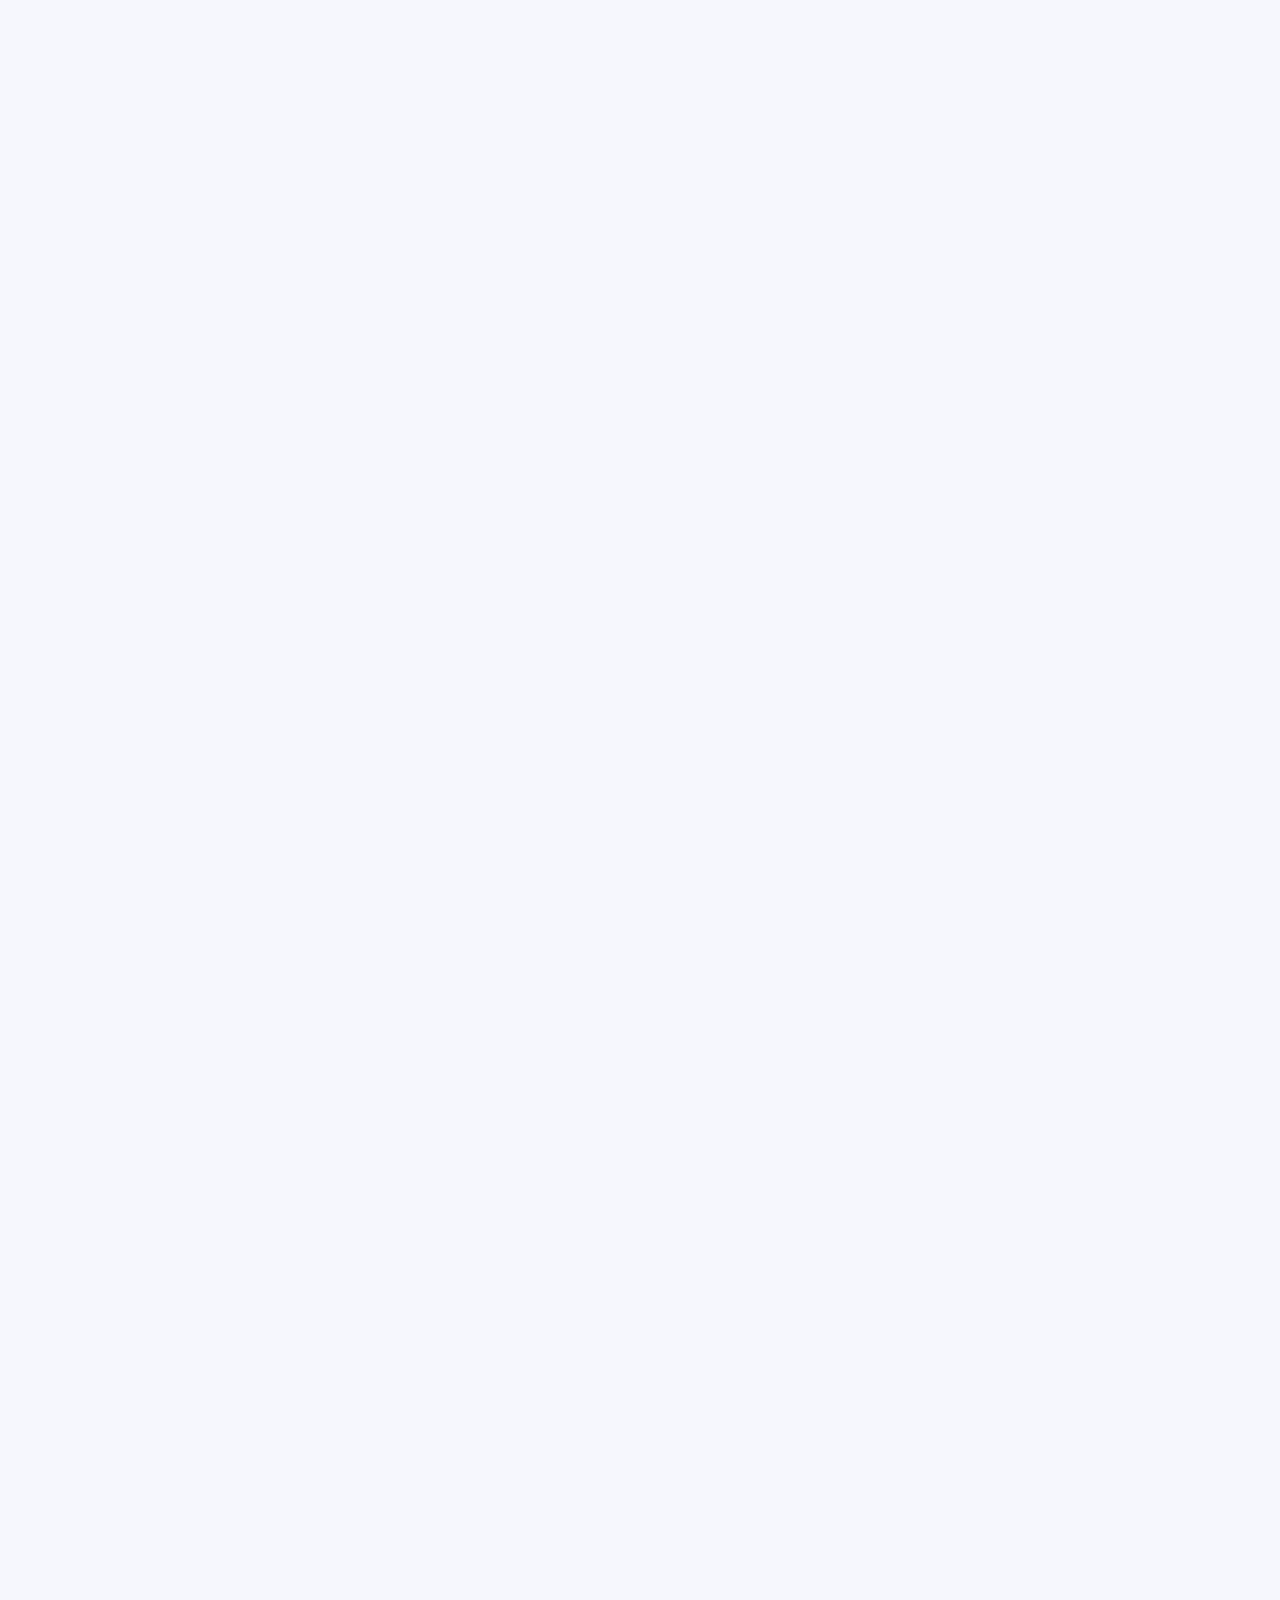
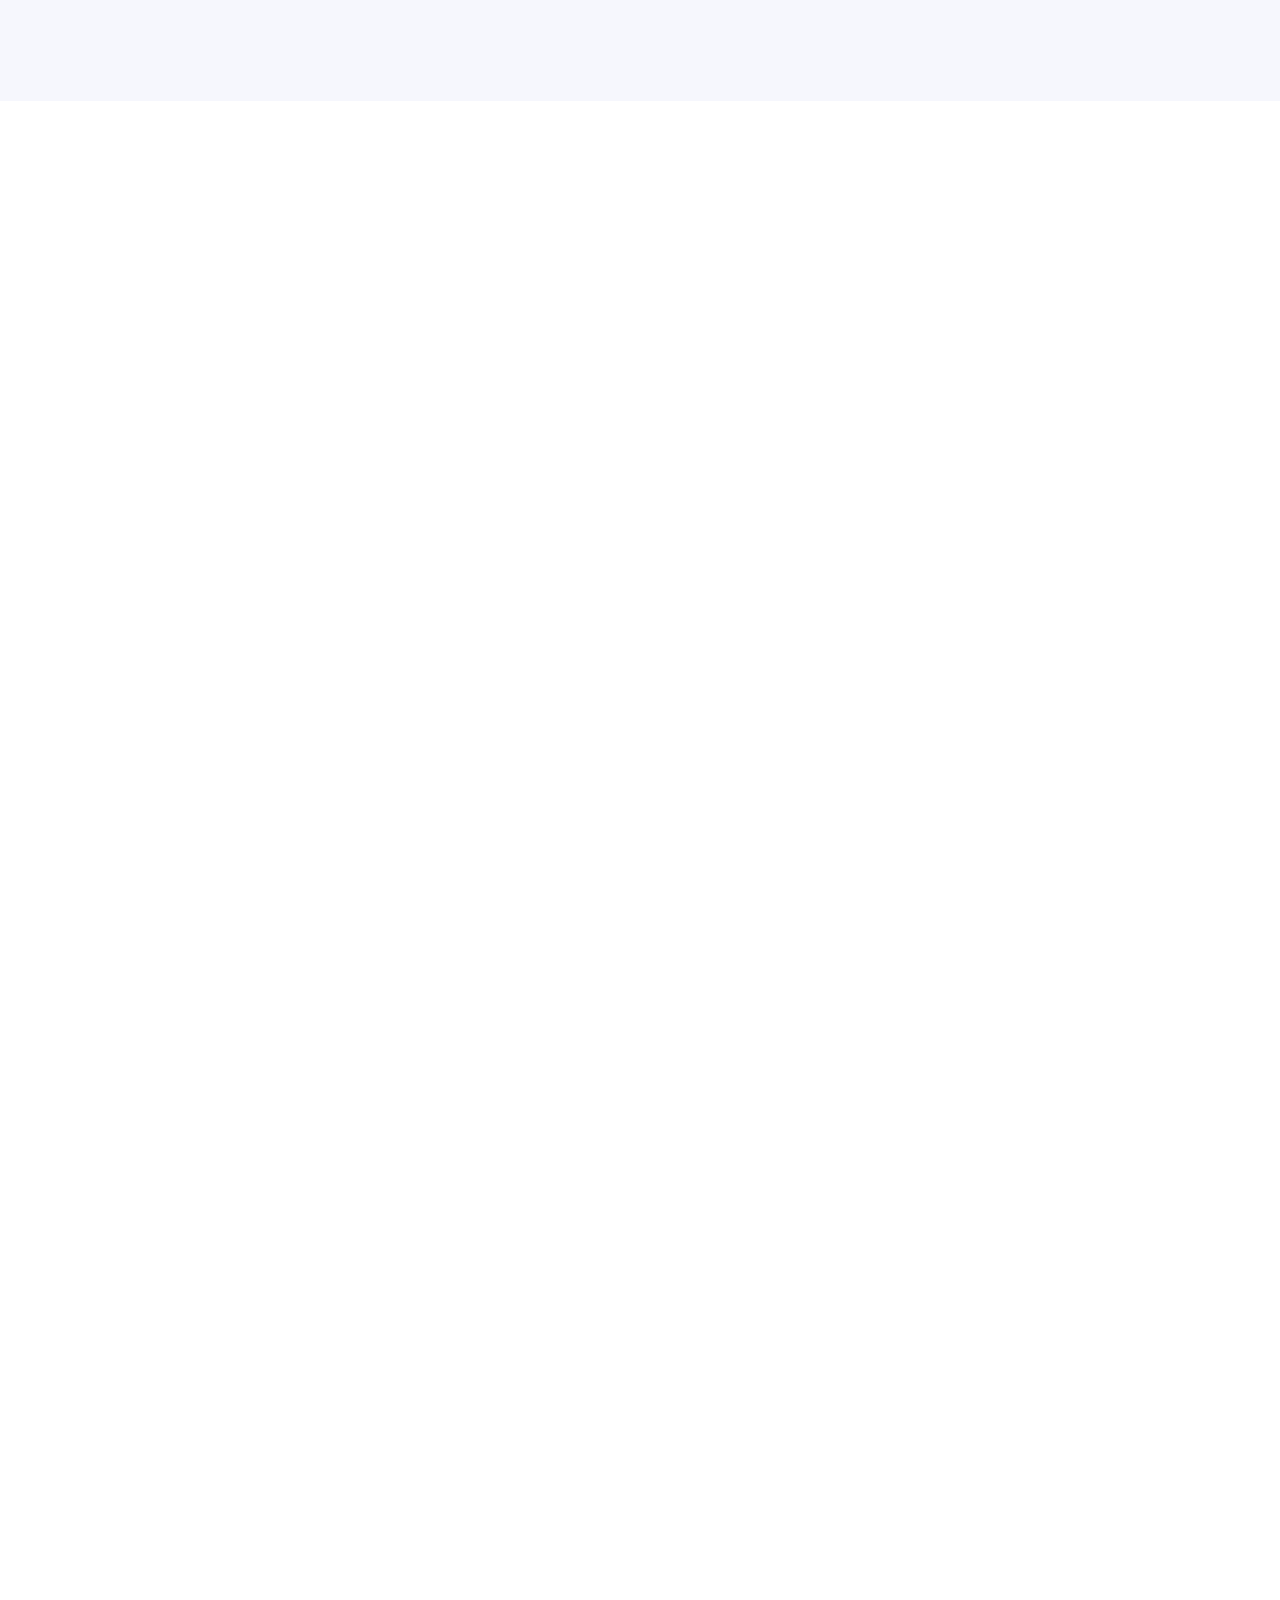
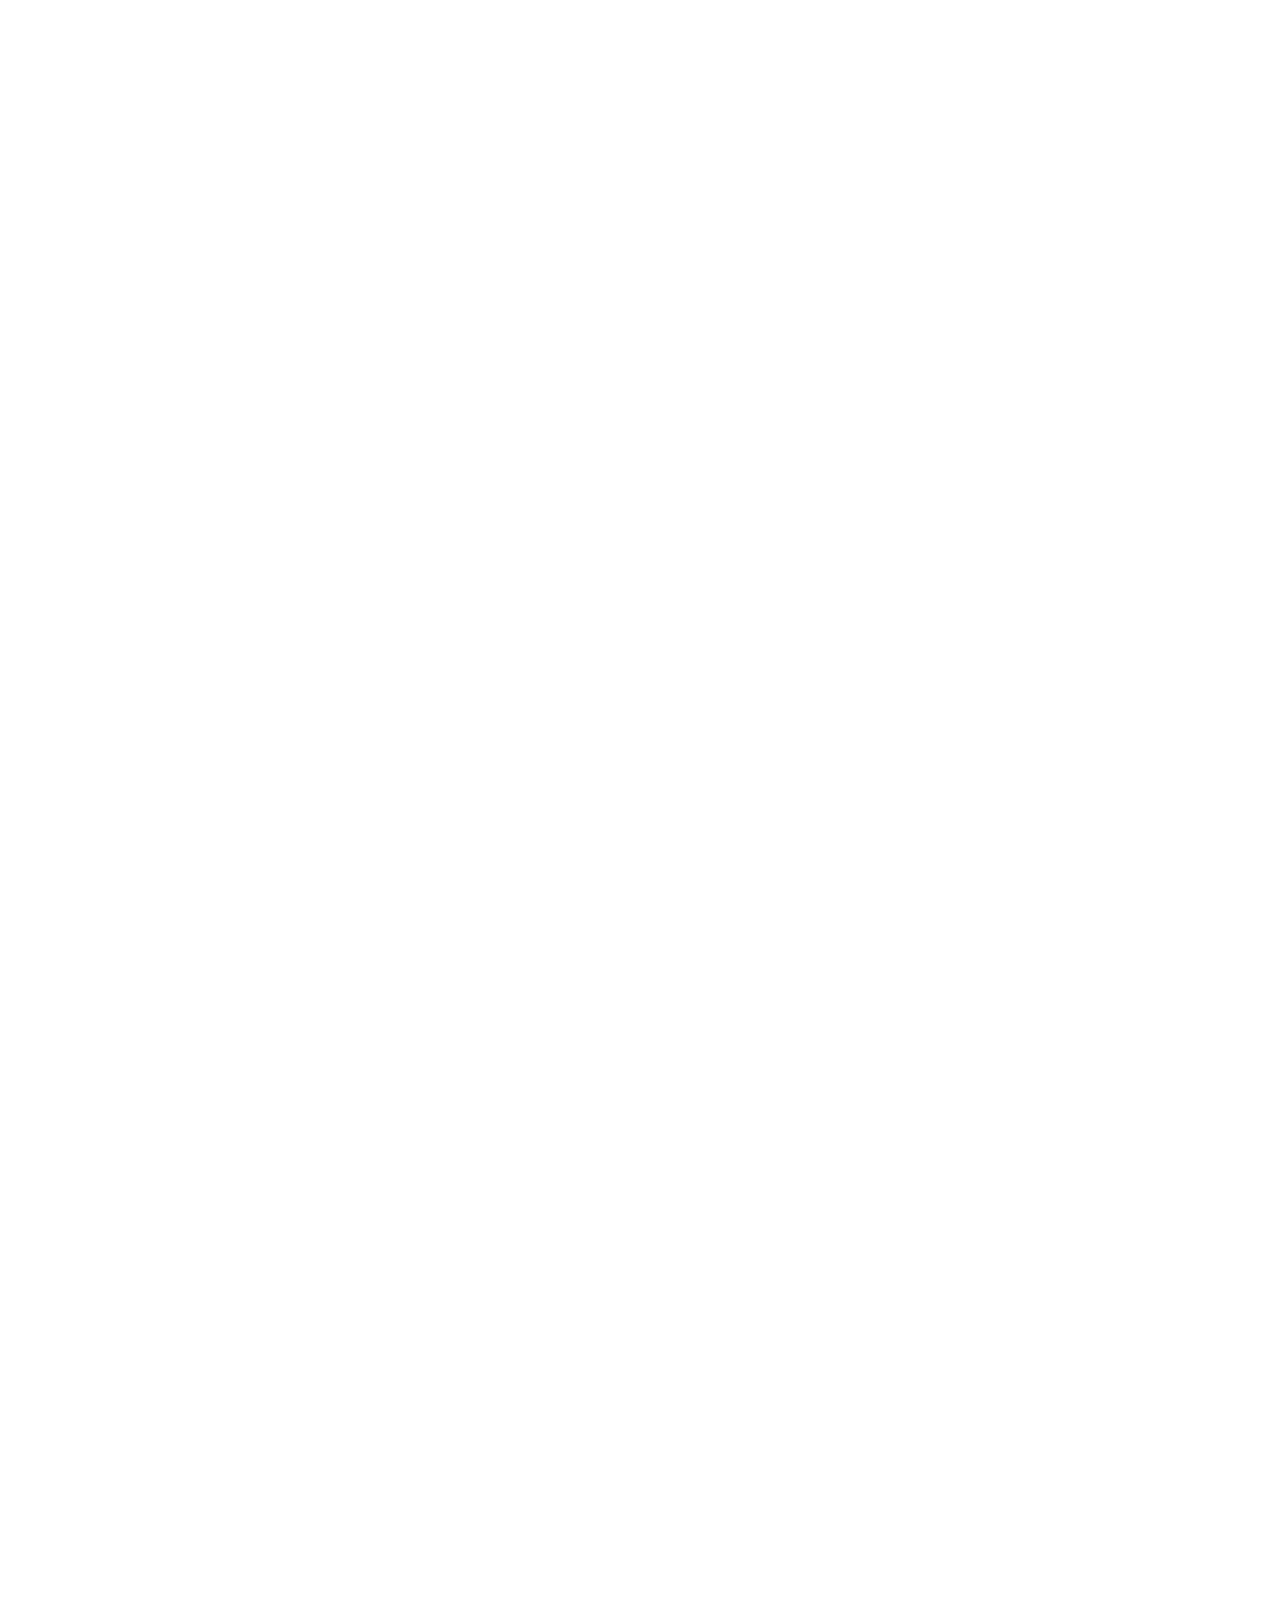
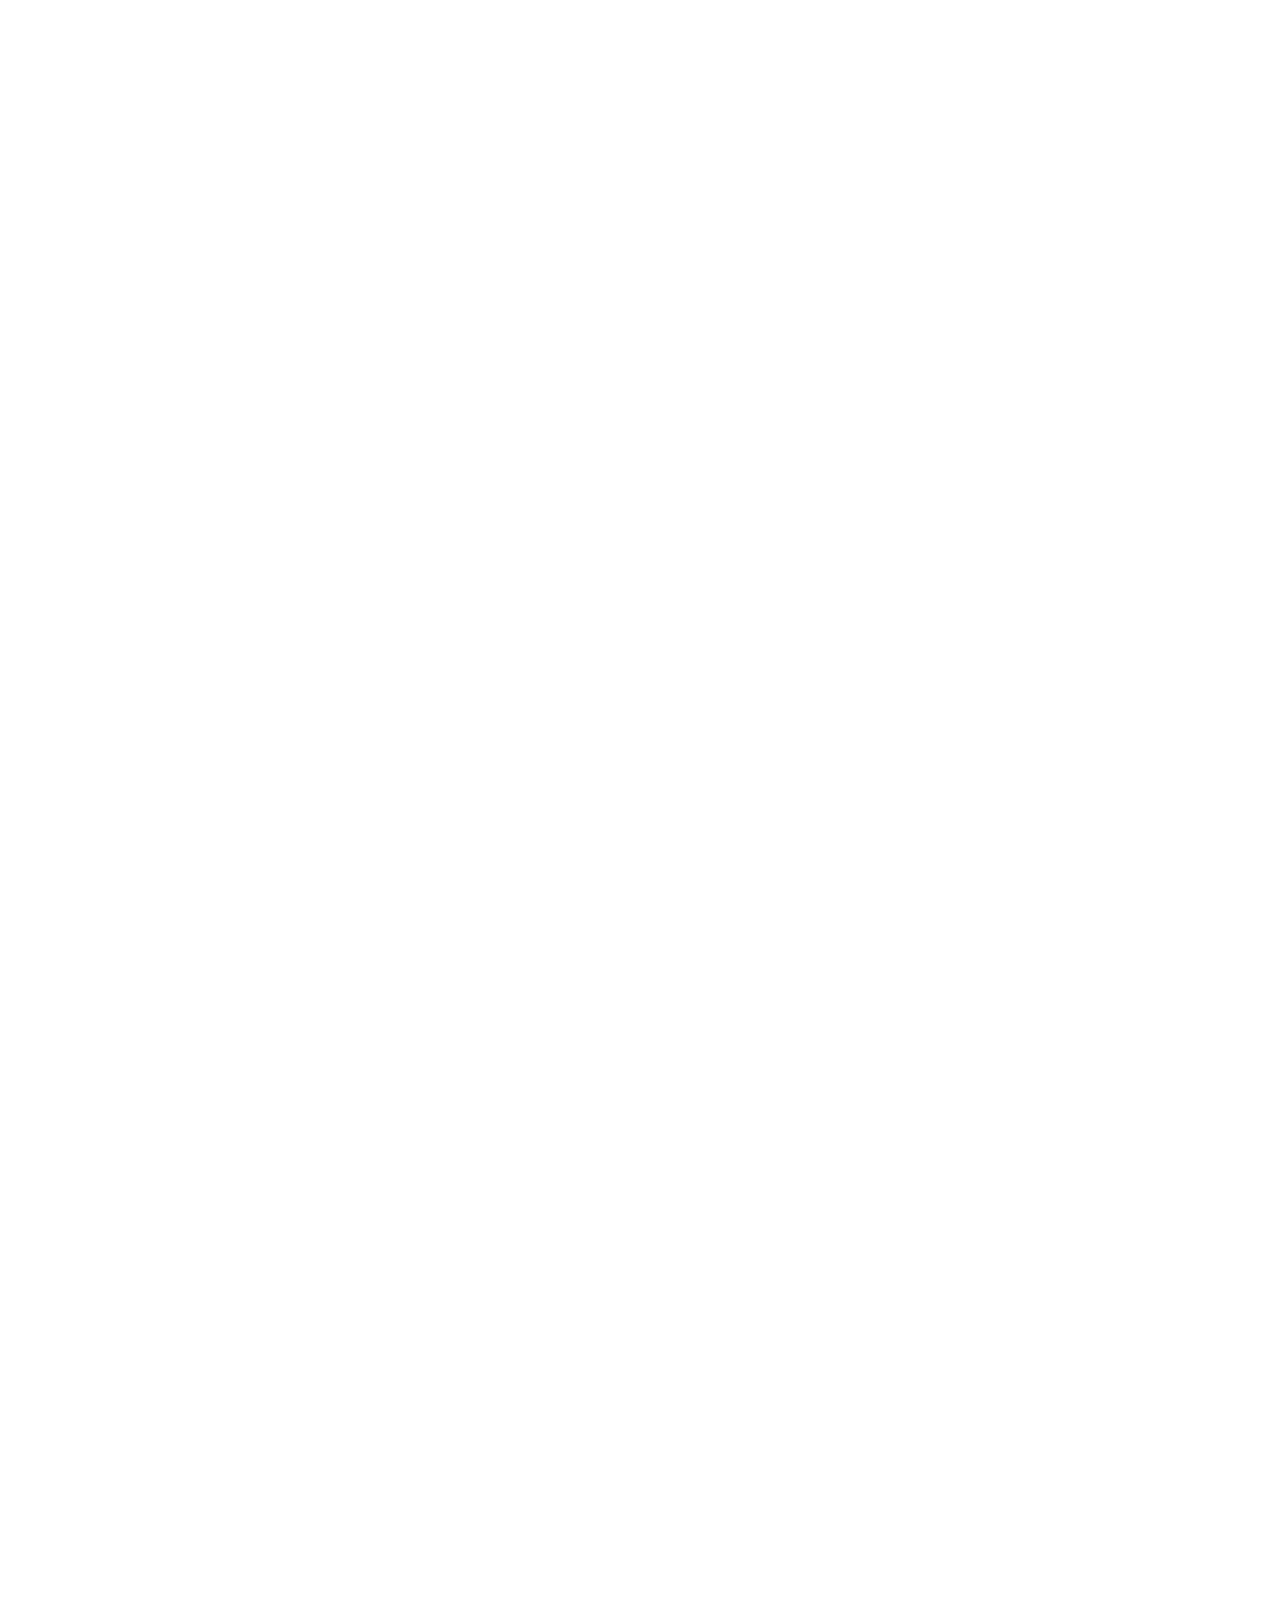
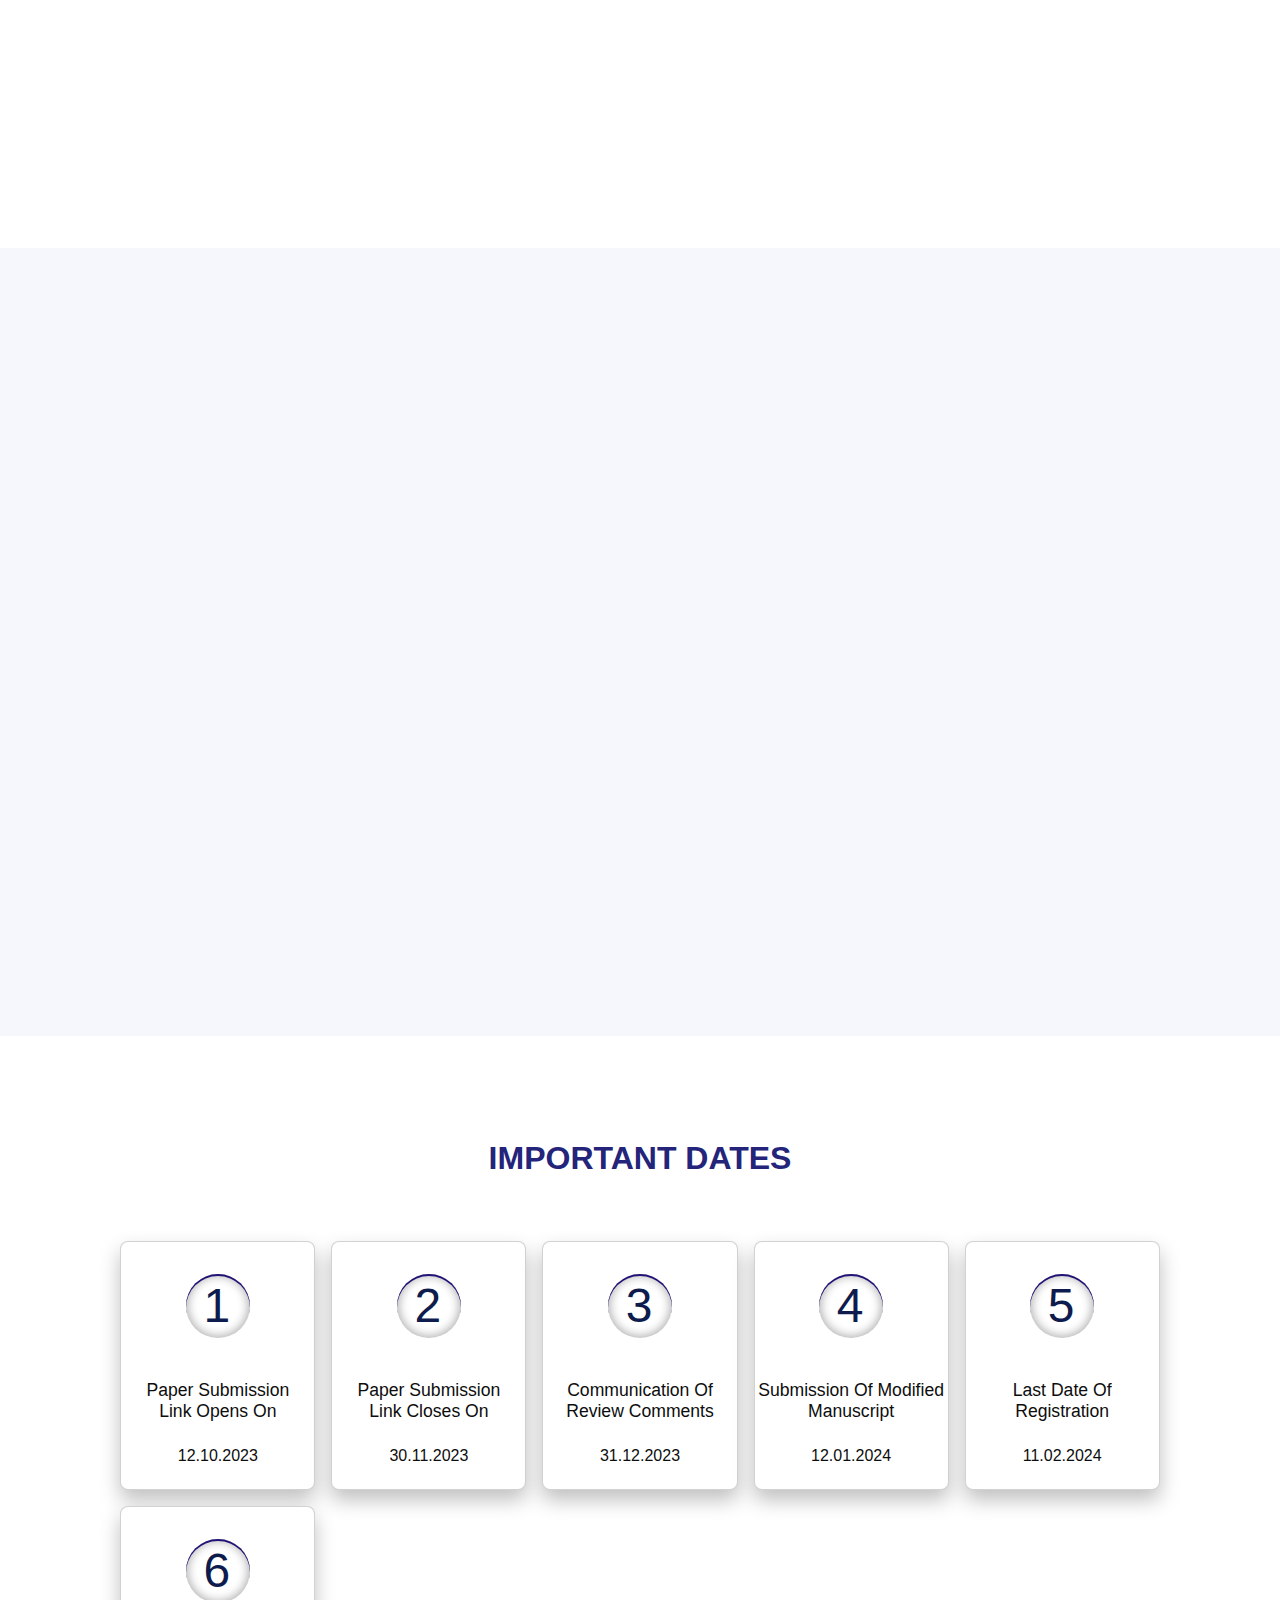
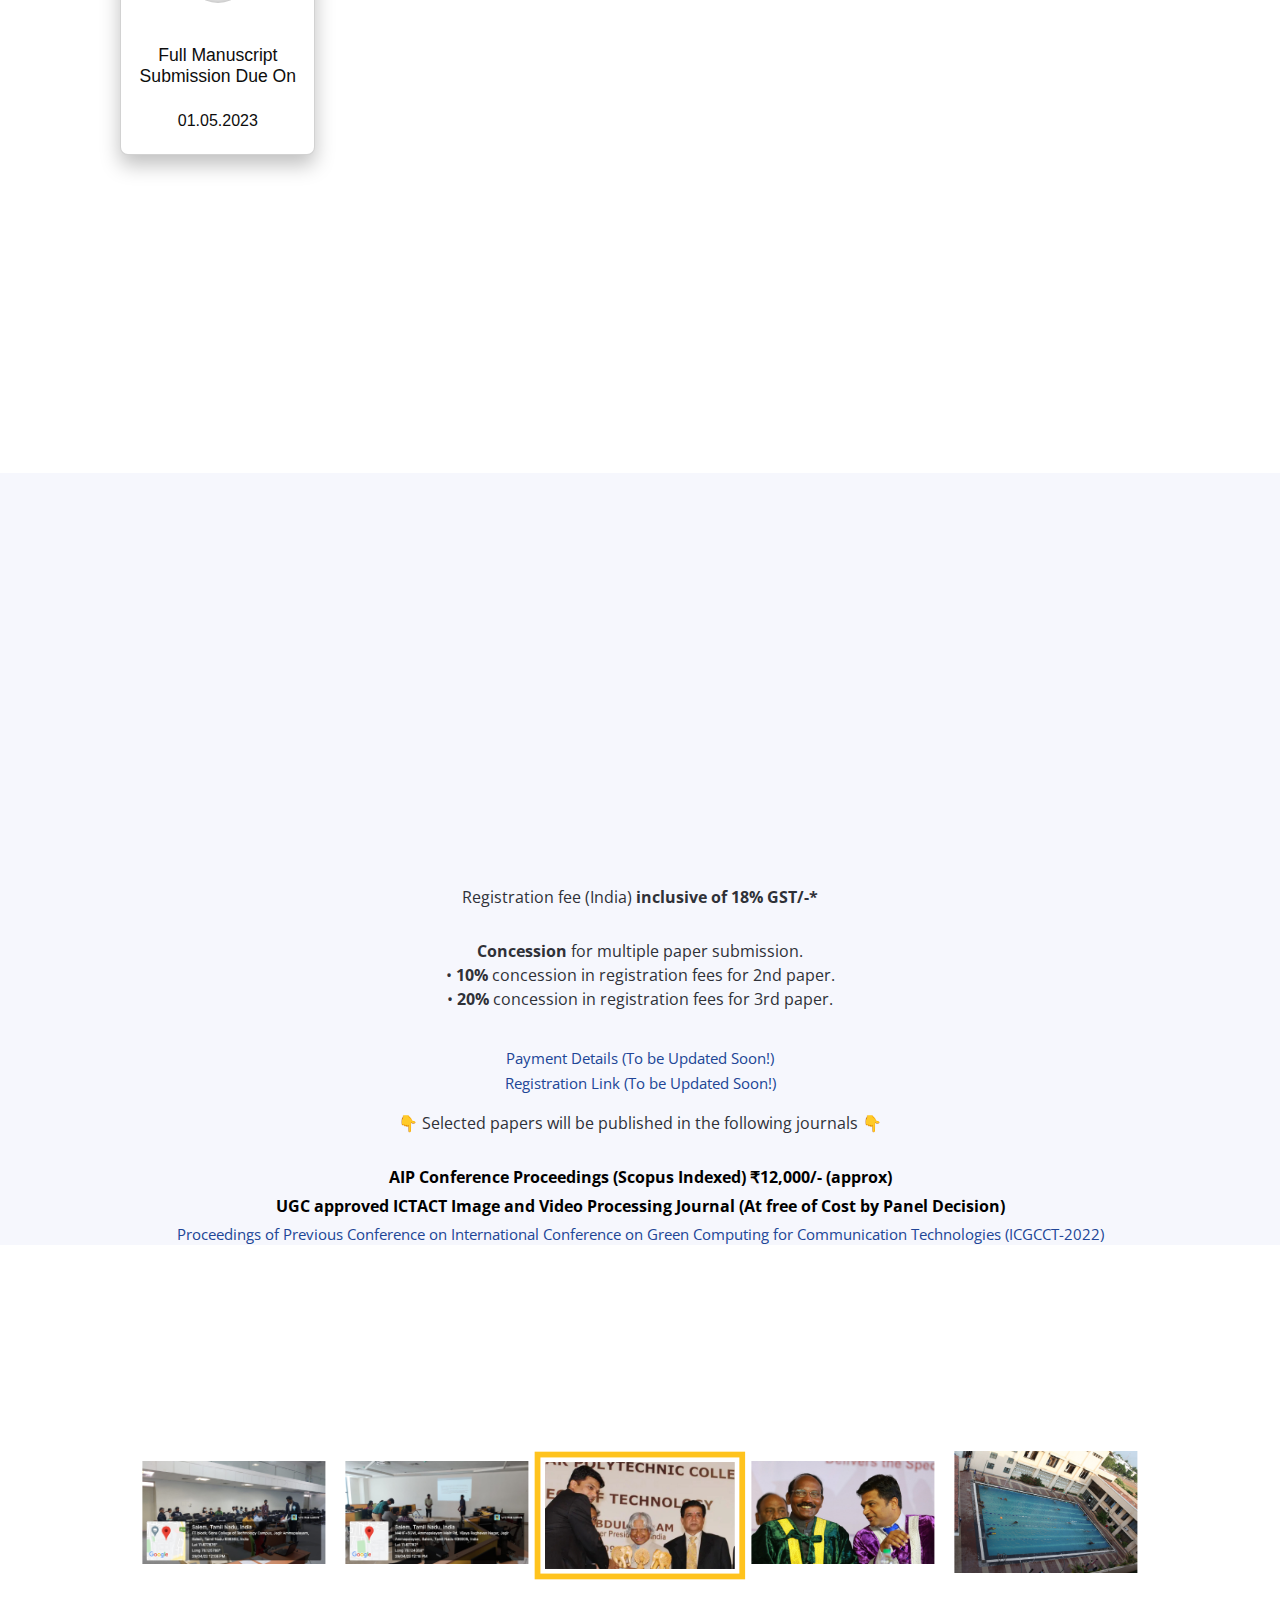
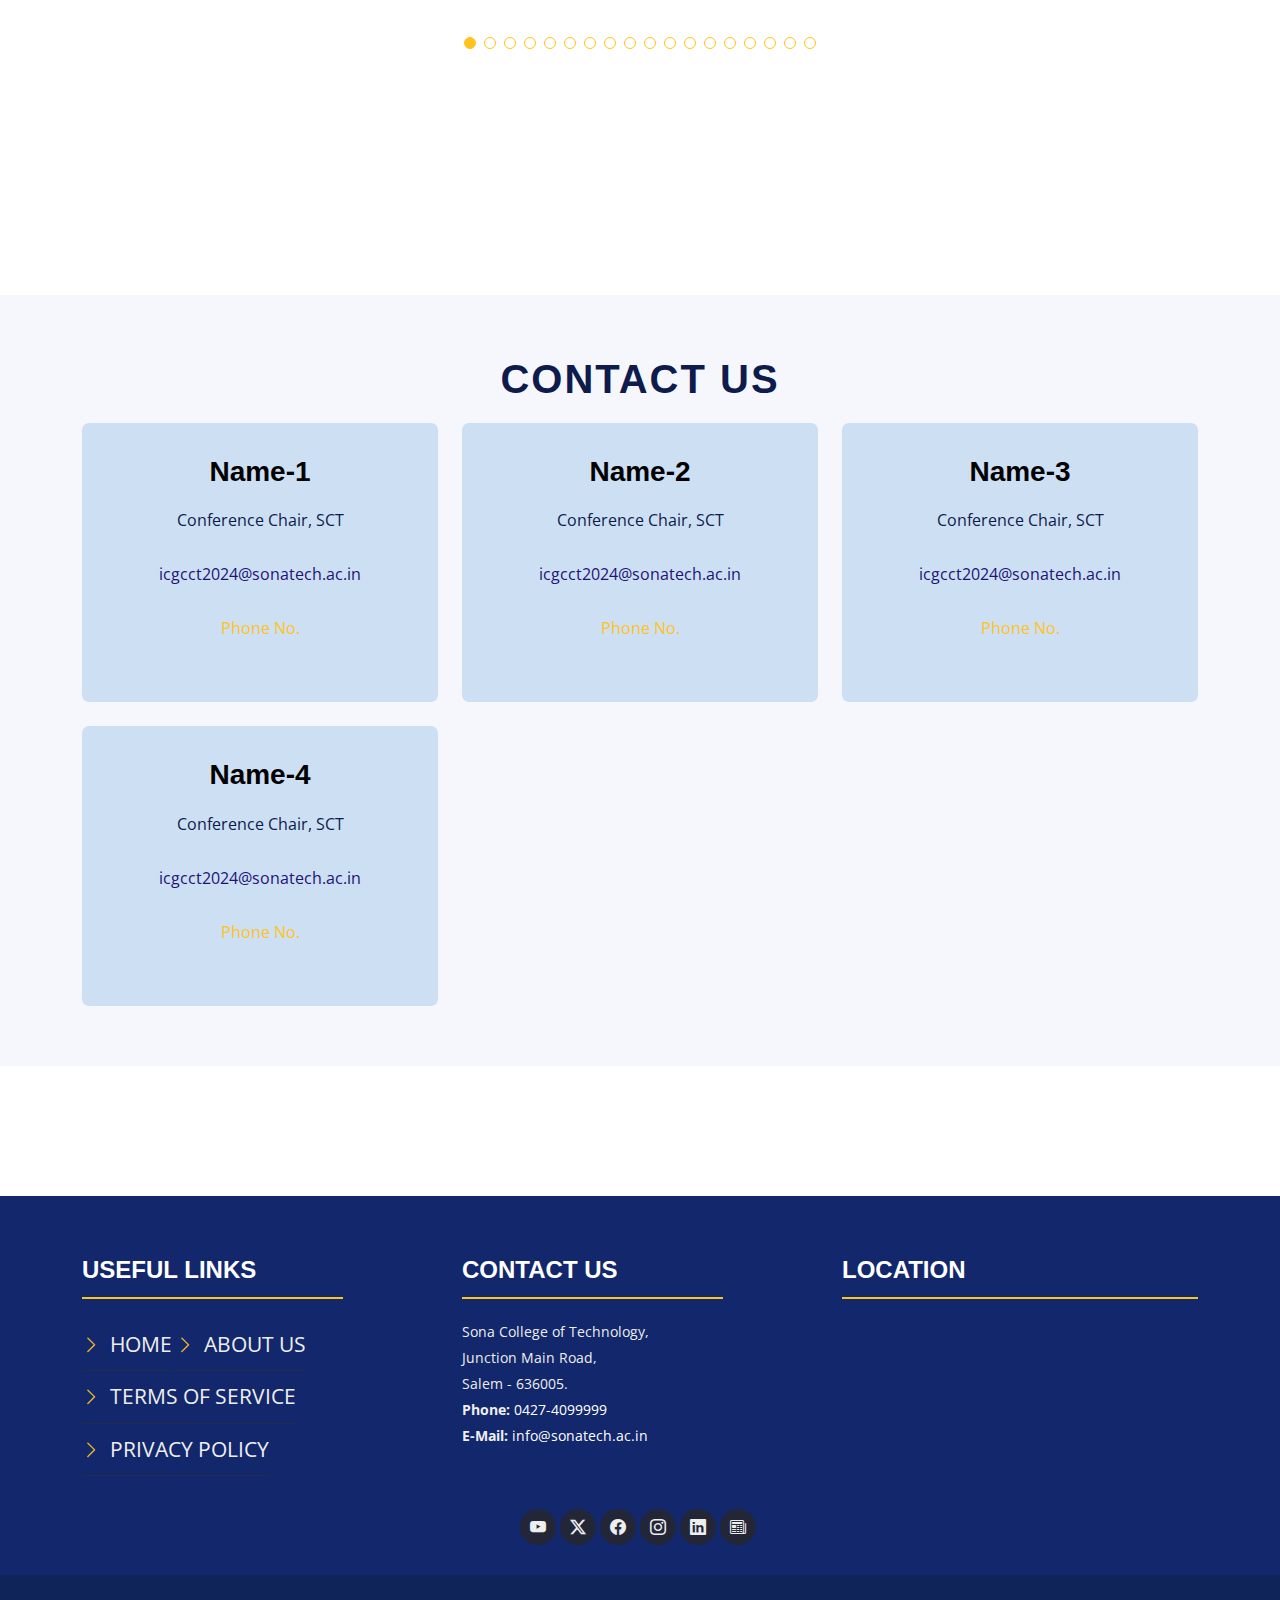
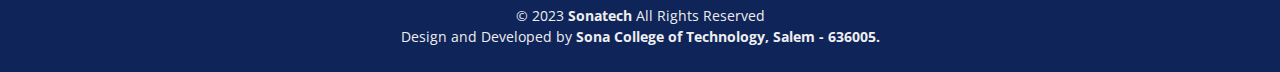
==== commit e860813f: "Add files via upload" ====
--- a/index.html
+++ b/index.html
@@ -157,13 +157,13 @@
         
     </video>
     <div class="content"- style="margin-top: 40px;">
-     <span> <h1 style="text-align: center; font-size: 35px;">INTERNATIONAL CONFERENCE</h1>
-      <h1 style="text-align: center; font-size: 35px;">ON</h1><br>
-       <h1 class="text-warning" style="text-align: center; font-size: 35px;">GREEN COMPUTING FOR COMMUNICATION TECHNOLOGIES</h1>
-      <h1 style="text-align: center; font-size: 35px;">(ICGCCT) 2024</h1>
-      <h1 style="text-align: center; font-size: 35px;">AT</h1>
-      <h1 style="text-align: center; font-size: 35px;">SONA COLLEGE OF TECHNOLOGY <br> AND MUSCAT COLLEGE</h1>
-      <h1 style="text-align: center; font-size: 35px; font-family: sans-serif;">MAR 6 & 7 - SALEM, TAMIL NADU, INDIA.</h1><br>
+     <span> <h1 id="head_media" style="text-align: center; ">INTERNATIONAL CONFERENCE</h1>
+      <h1 id="head_media" style="text-align: center; ">ON</h1><br>
+       <h1 id="head_media" class="text-warning" style="text-align: center; ">GREEN COMPUTING FOR COMMUNICATION TECHNOLOGIES</h1>
+      <h1 id="head_media" style="text-align: center; ">(ICGCCT) 2024</h1>
+      <h1 id="head_media" style="text-align: center; ">AT</h1>
+      <h1 id="head_media" style="text-align: center; ">SONA COLLEGE OF TECHNOLOGY <br> AND MUSCAT COLLEGE</h1>
+      <h1 id="head_media" style="text-align: center;  font-family: sans-serif;">MAR 6 & 7 - SALEM, TAMIL NADU, INDIA.</h1><br>
       <div class="marquee-container">
         <marquee behavior="scroll" direction="left" scrollamount="4"> <h3  style="font-weight: 700;font-size: 20px;color: whitesmoke;">Registration & Payment ends on 11th Feb 2024.</h3></marquee>
       </div>
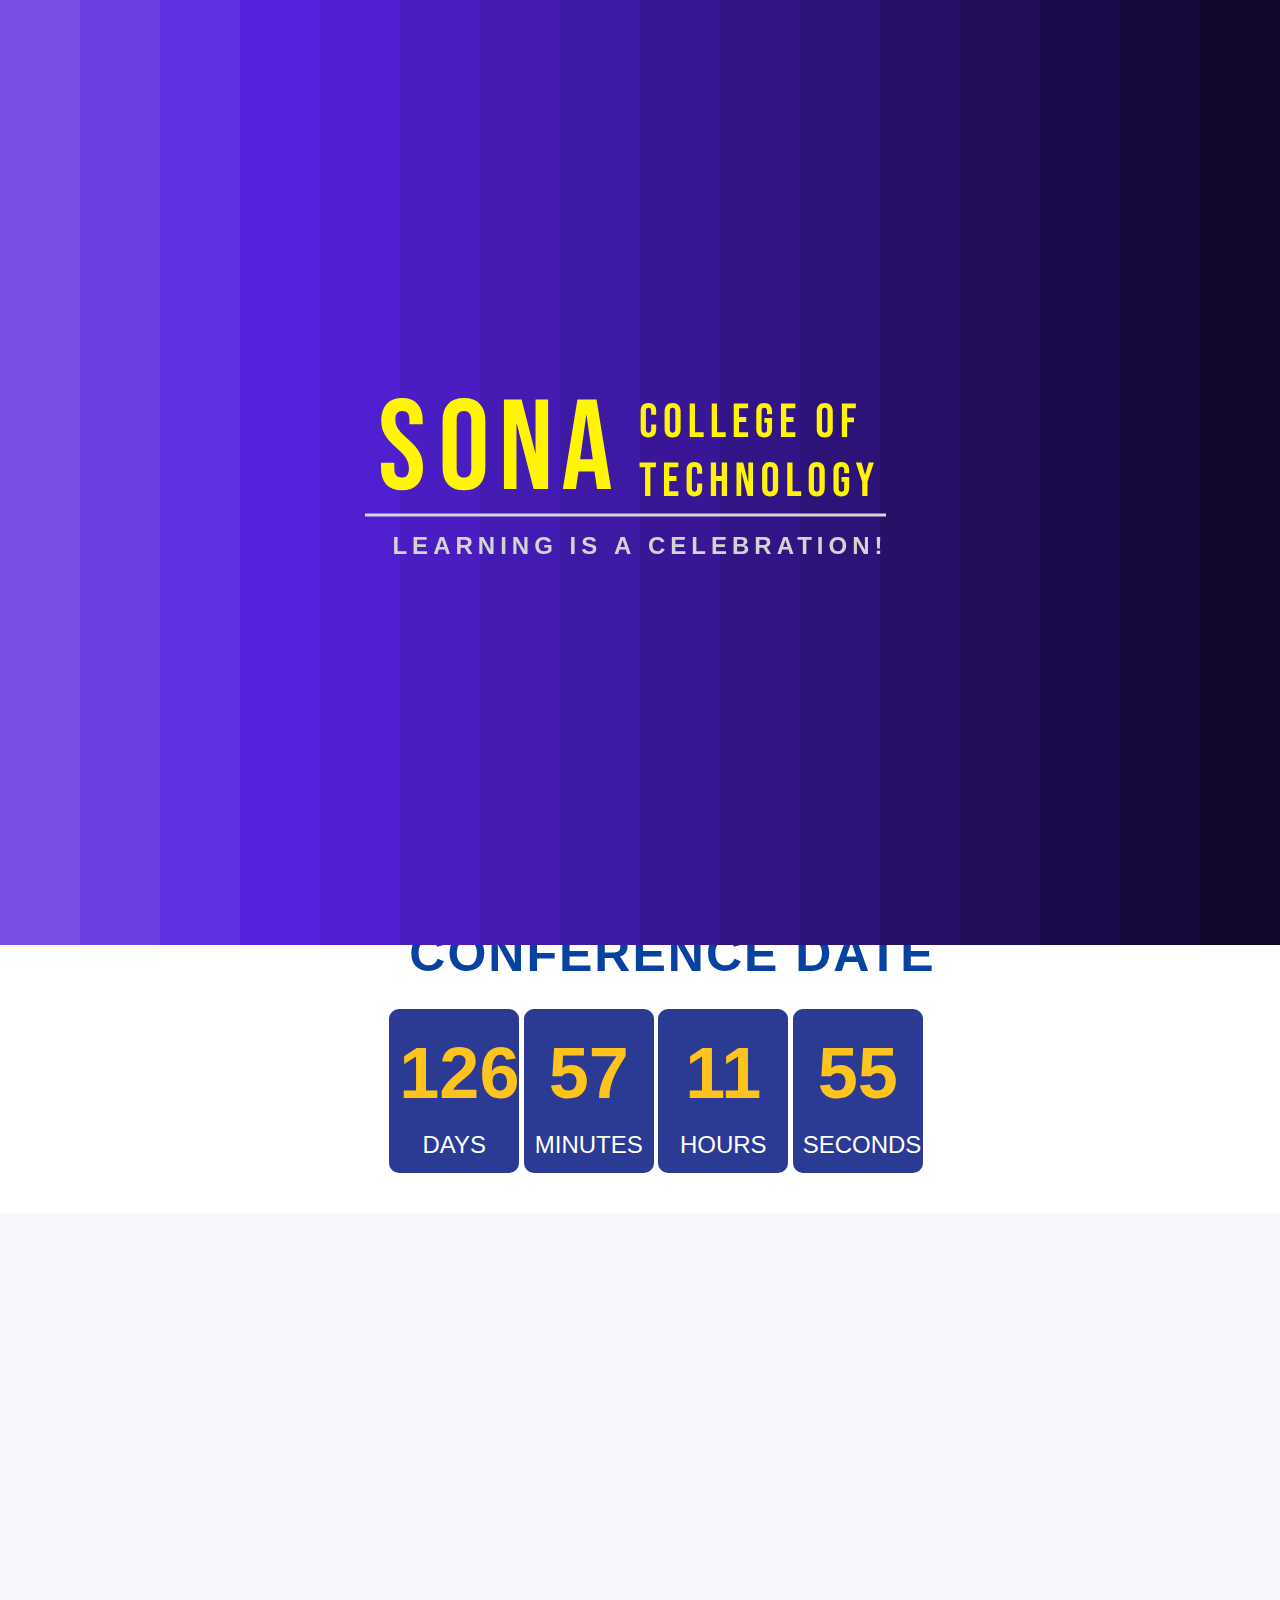
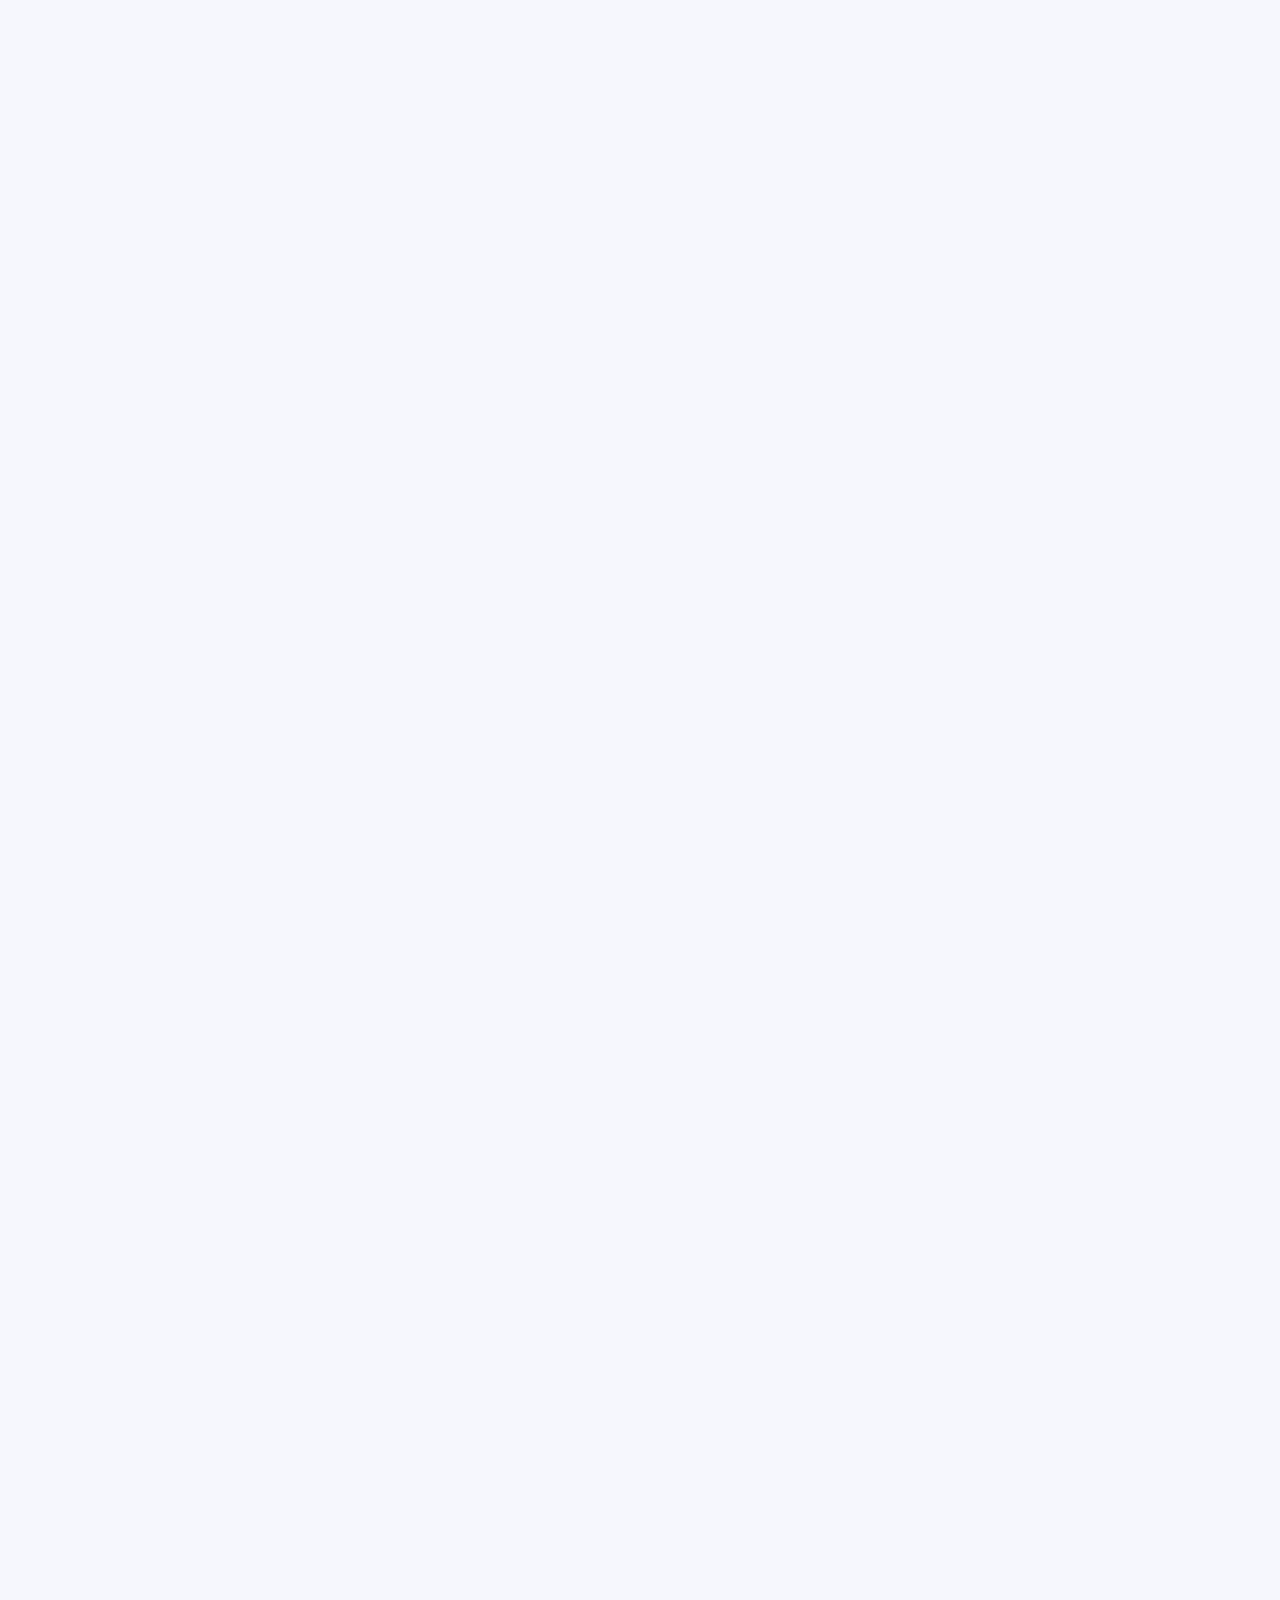
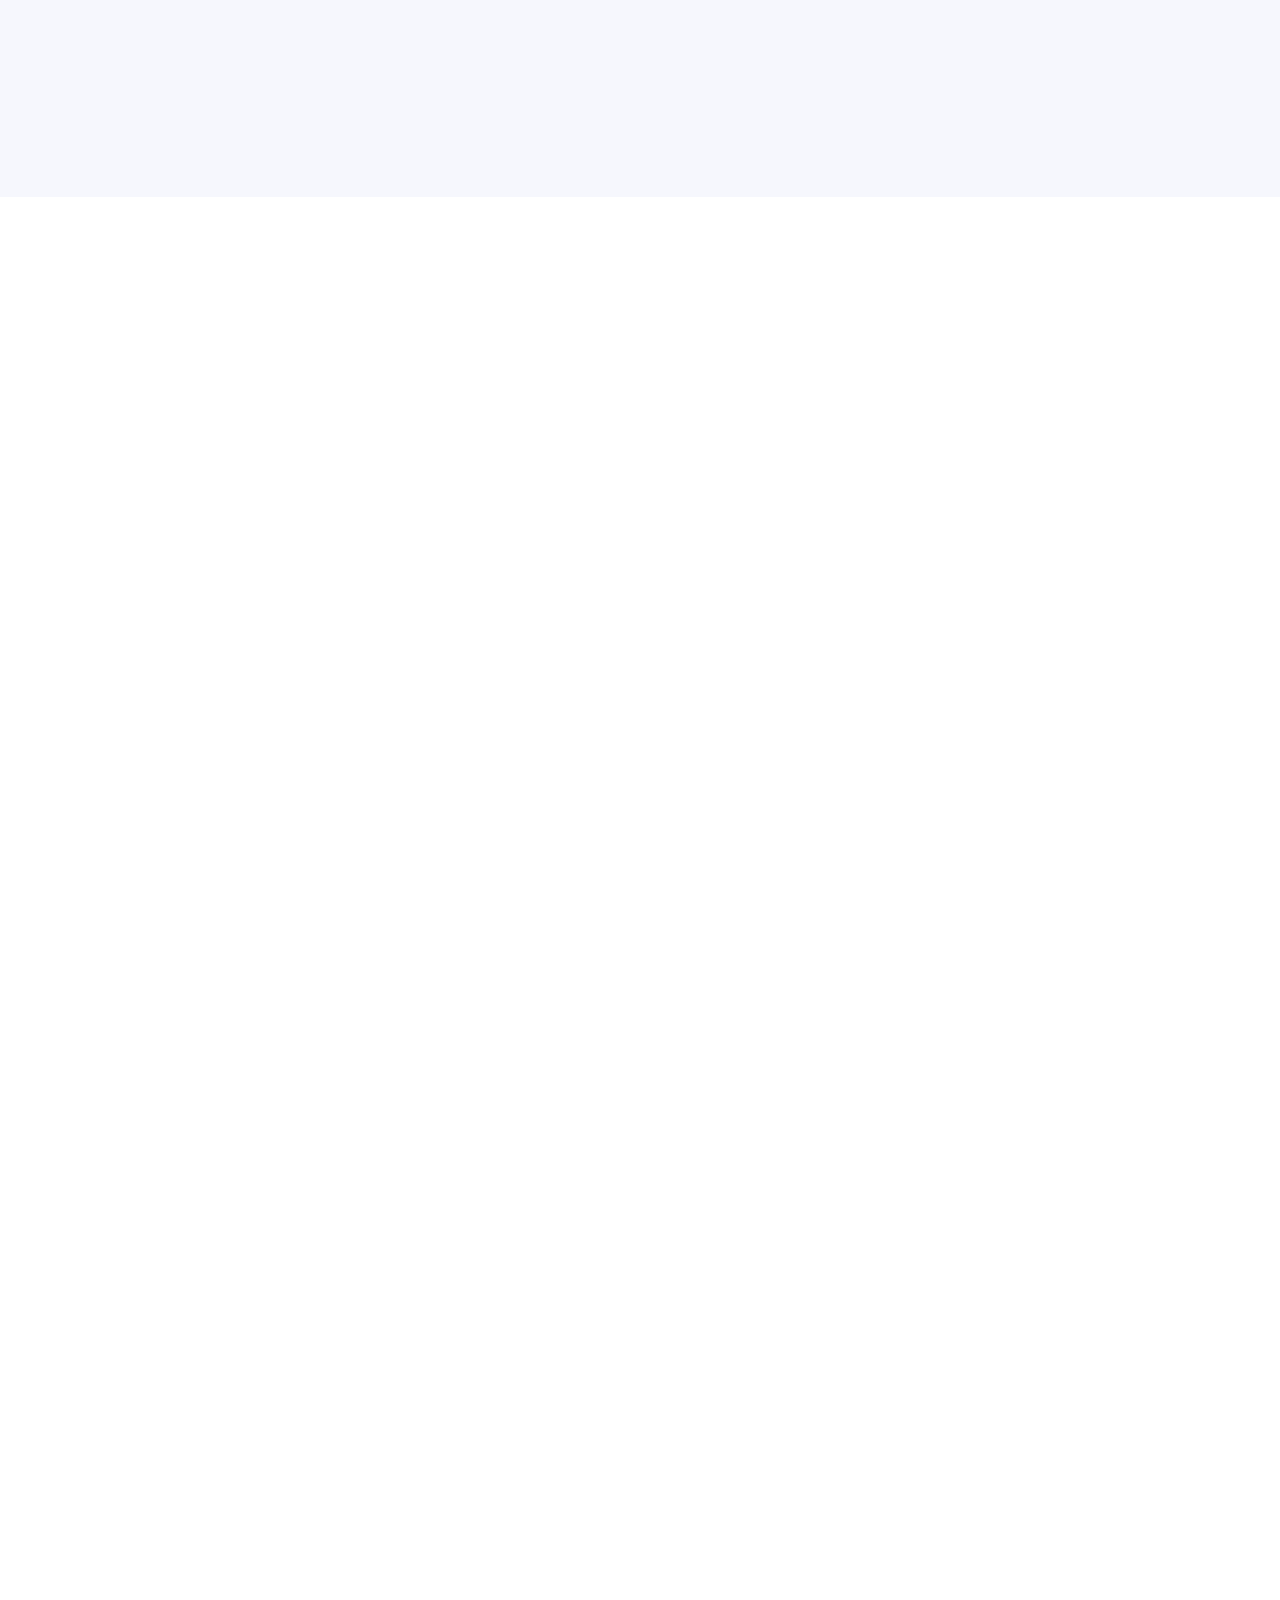
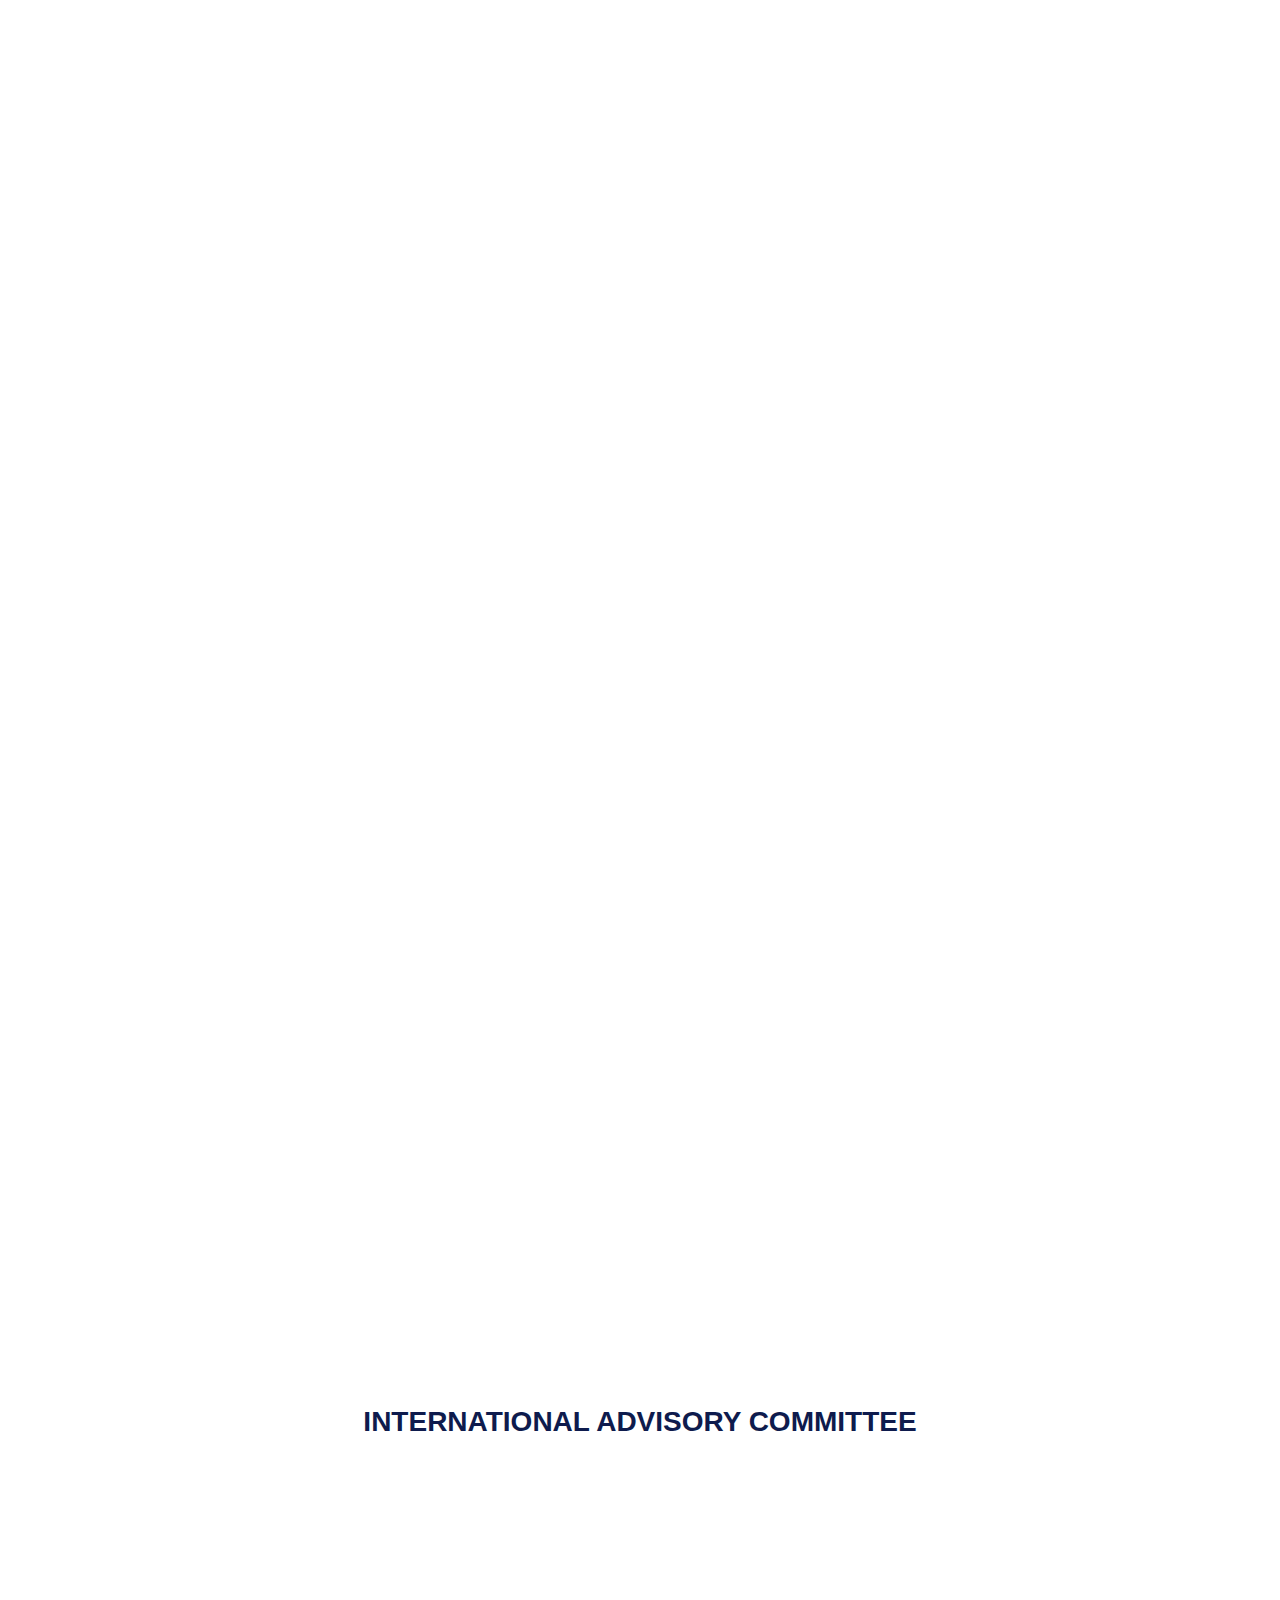
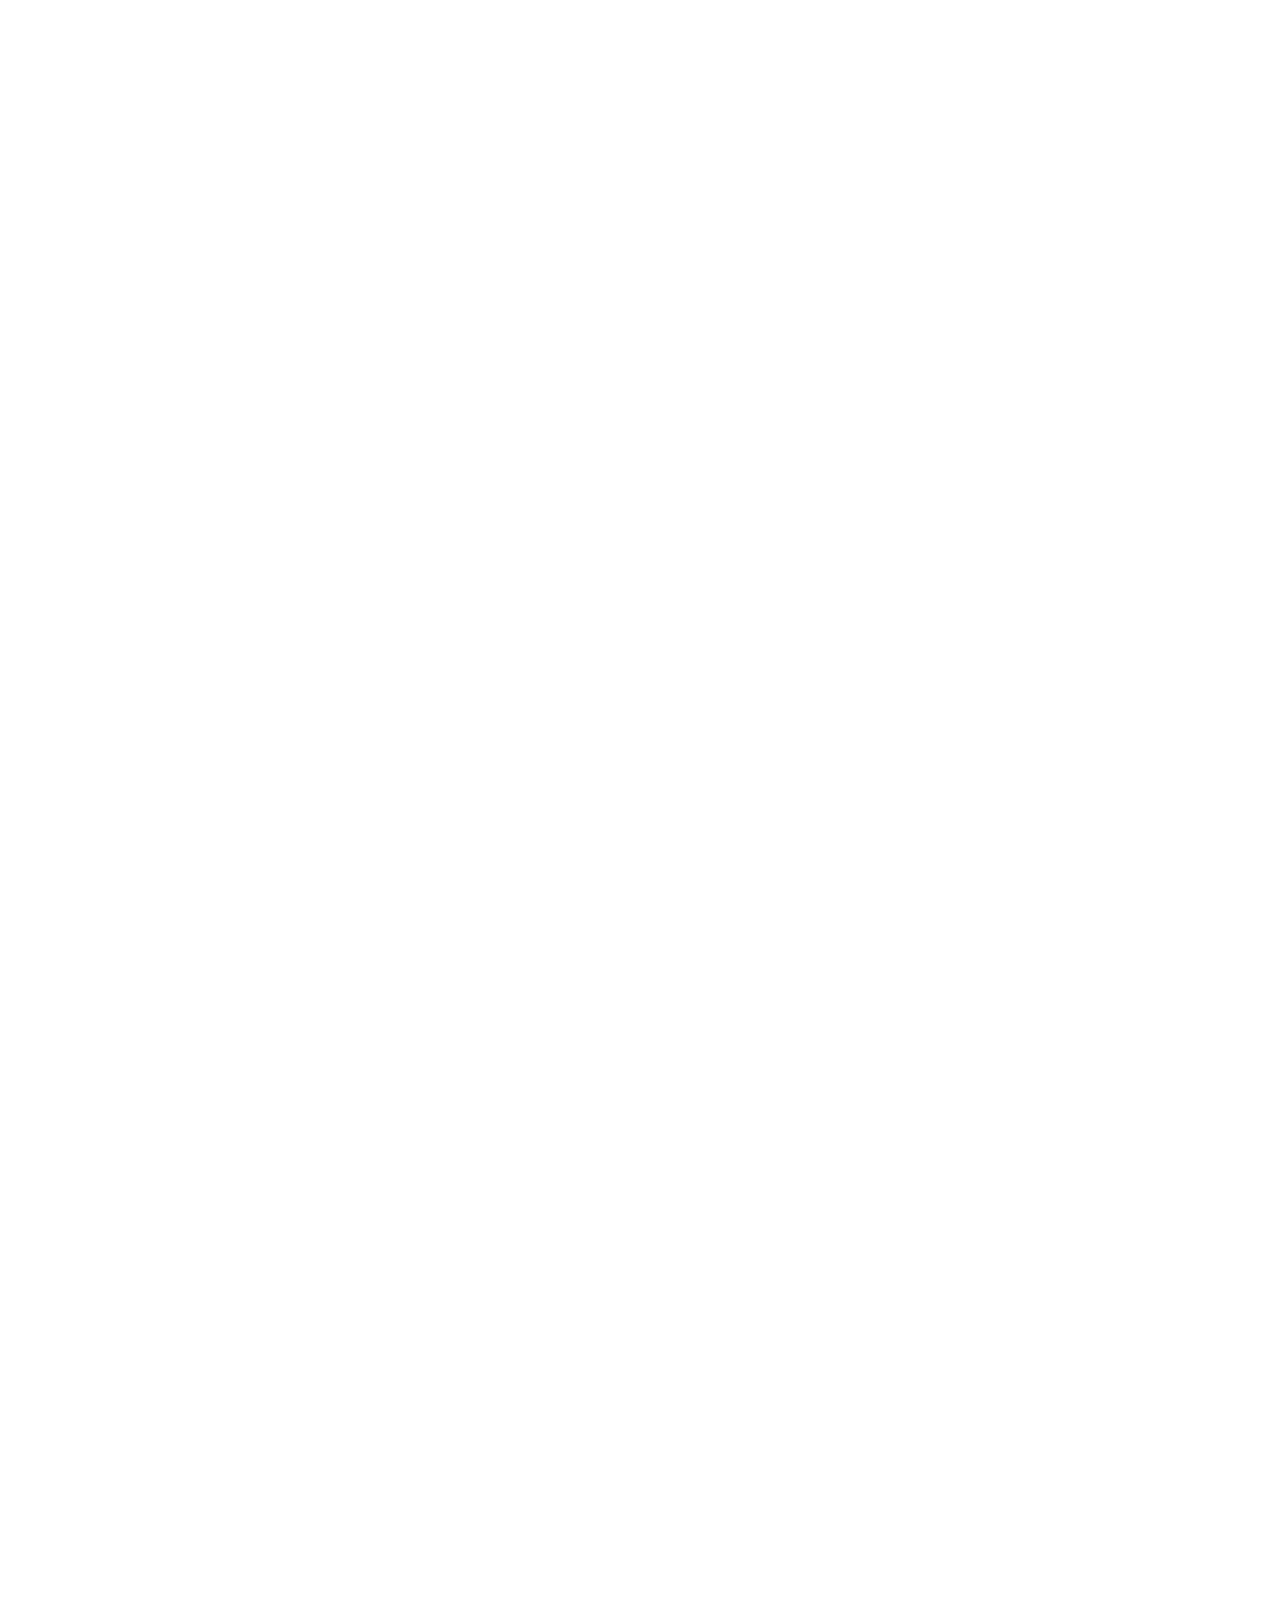
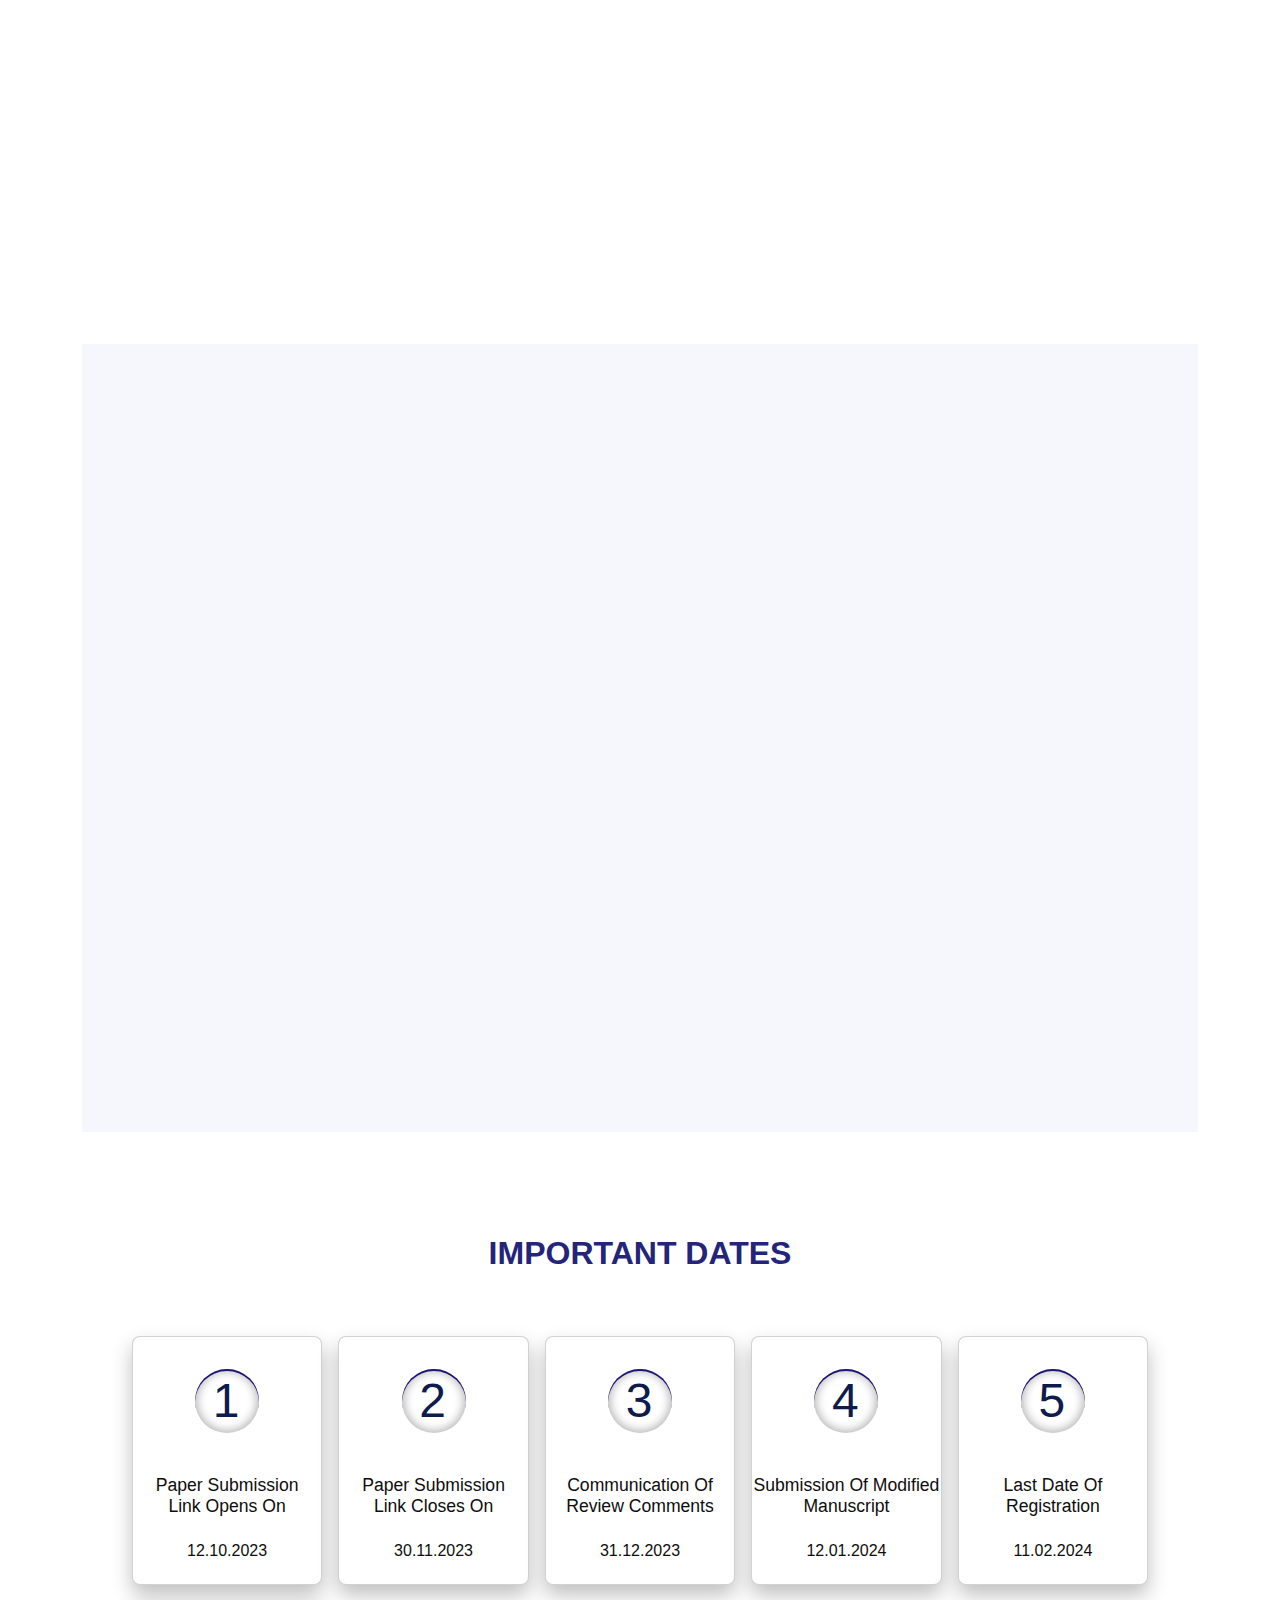
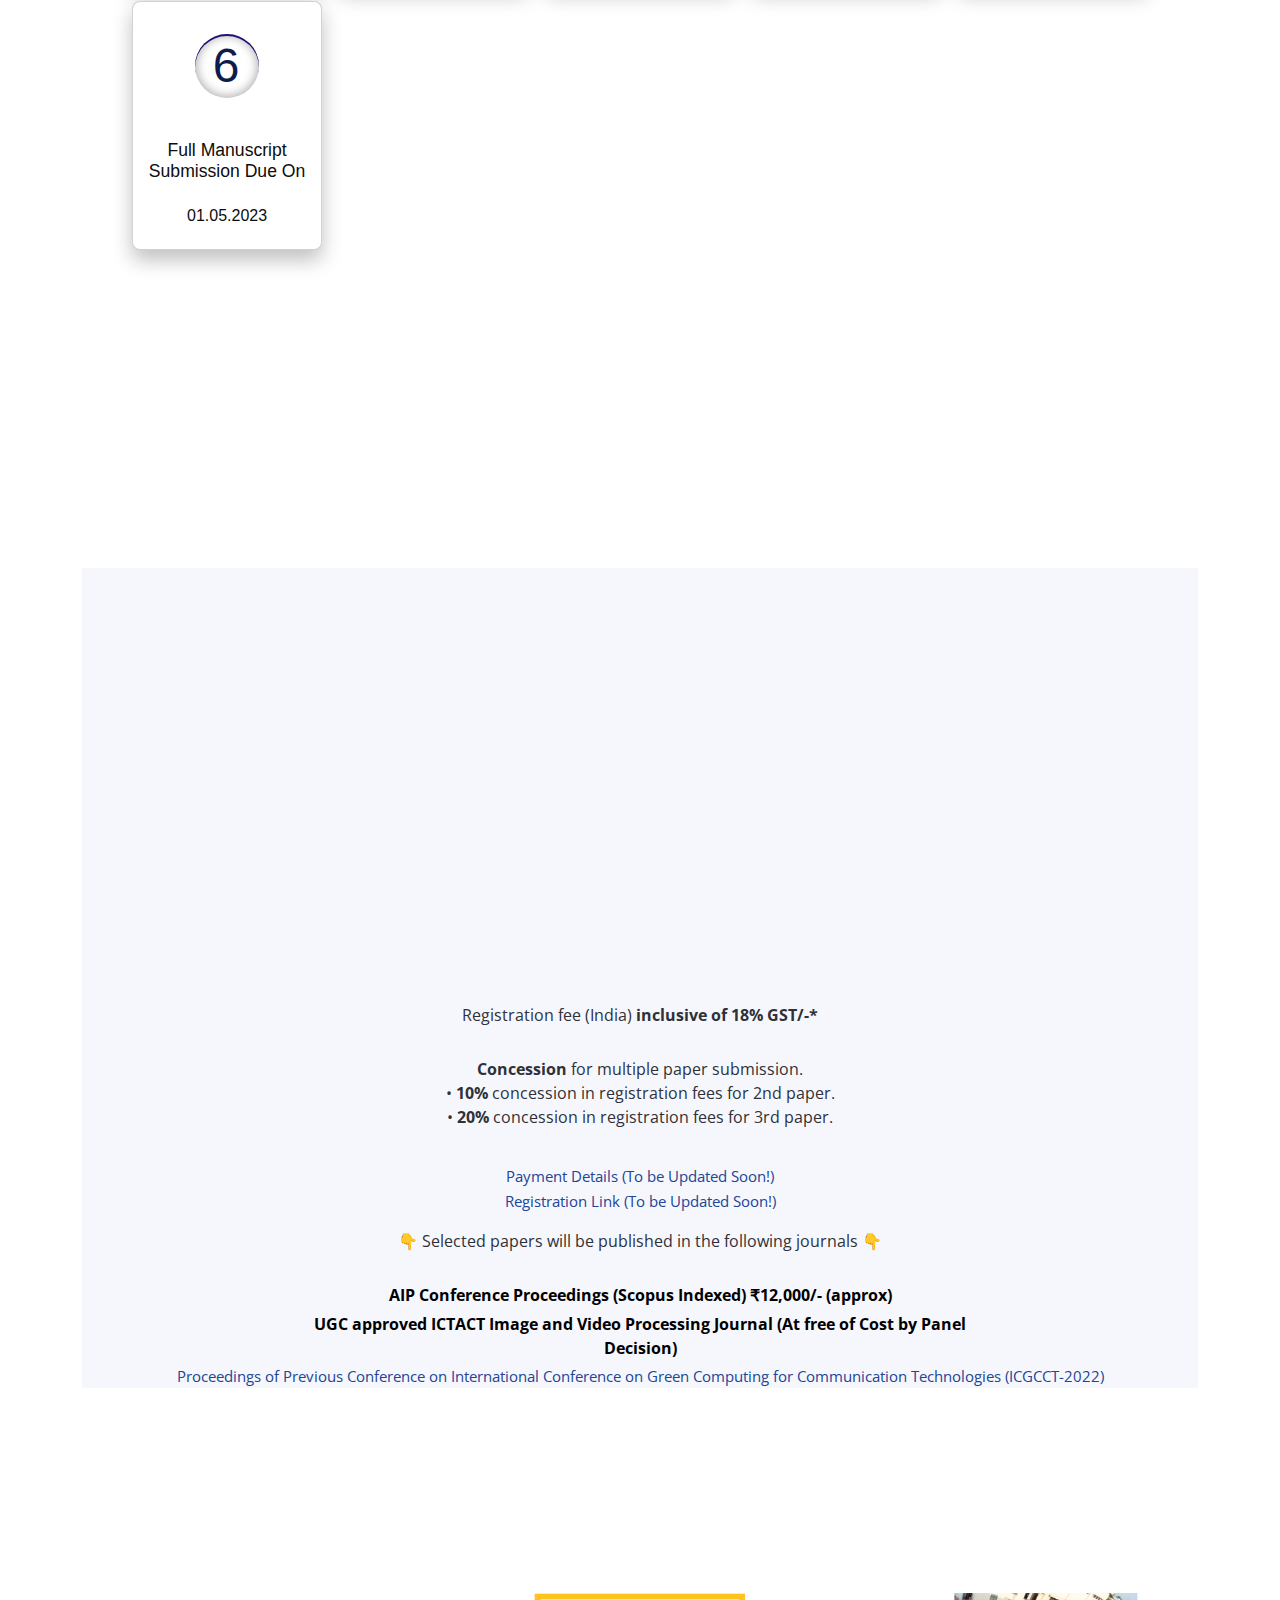
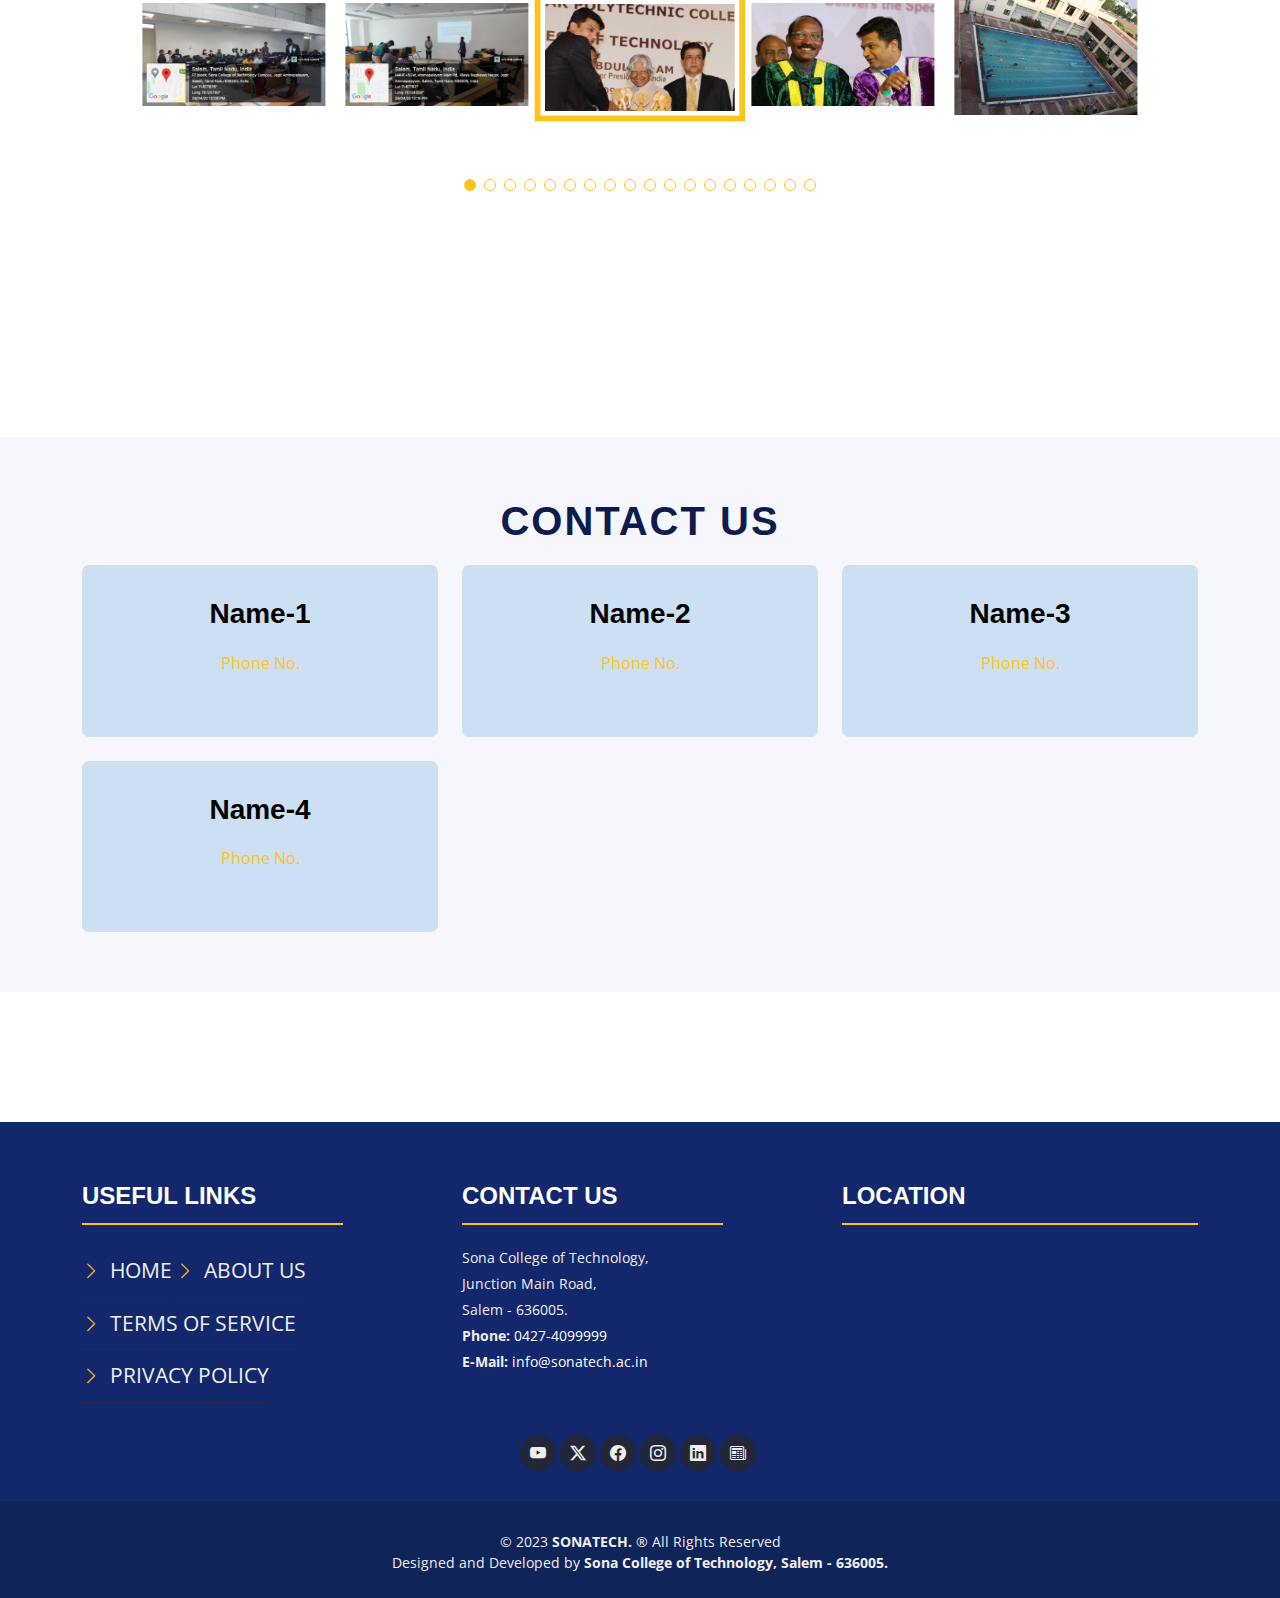
==== commit c5a19b2c: "Add files via upload" ====
--- a/index.html
+++ b/index.html
@@ -5,7 +5,7 @@
   <meta charset="utf-8">
   <meta content="width=device-width, initial-scale=1.0" name="viewport">
 
-  <title>INTERNATIONAL CONFERENCE ON GREEN COMPUTING FOR COMMUNICATION TECHNOLOGIES</title>
+  <title>ICGCCT - 2024</title>
   <meta content="" name="description">
   <meta content="" name="keywords">
 
@@ -108,8 +108,8 @@
 
       <!-- <h1><a href="index.html">The<span>Event</span></a></h1>-->
 
-      <a href="https://www.sonatech.ac.in/" class="scrollto"><img src="assets/img/logo.png" height="90px" width="170px" alt="sona logo" title="Sona College of Technology" ></a>
-      <a href="https://muscatcollege.edu.om/" class="scrollto"><img src="assets/img/muscat-logo.png" height="90px" width="170px" alt="muscat" title="Muscat College" style="max-height:60px"></a>
+      <a href="https://www.sonatech.ac.in/" target="_blank" class="scrollto"><img src="assets/img/logo.png" height="90px" width="170px" alt="sona logo" title="Sona College of Technology" ></a>
+      <!-- <a href="https://muscatcollege.edu.om/" class="scrollto"><img src="assets/img/muscat-logo.png" height="90px" width="170px" alt="muscat" title="Muscat College" style="max-height:60px"></a> -->
     </div>
 
 
@@ -126,7 +126,7 @@
         
         <li><a class="nav-link scrollto" href="#speakers">Speakers</a></li>
 
-        <li><a class="nav-link scrollto" href="#members">Members</a></li>
+        <li><a class="nav-link scrollto" href="#members">Committee</a></li>
         
         <li><a class="nav-link scrollto" href="#topics">Topics</a></li>
         
@@ -160,12 +160,16 @@
      <span> <h1 id="head_media" style="text-align: center; ">INTERNATIONAL CONFERENCE</h1>
       <h1 id="head_media" style="text-align: center; ">ON</h1><br>
        <h1 id="head_media" class="text-warning" style="text-align: center; ">GREEN COMPUTING FOR COMMUNICATION TECHNOLOGIES</h1>
-      <h1 id="head_media" style="text-align: center; ">(ICGCCT) 2024</h1>
-      <h1 id="head_media" style="text-align: center; ">AT</h1>
-      <h1 id="head_media" style="text-align: center; ">SONA COLLEGE OF TECHNOLOGY <br> AND MUSCAT COLLEGE</h1>
-      <h1 id="head_media" style="text-align: center;  font-family: sans-serif;">MAR 6 & 7 - SALEM, TAMIL NADU, INDIA.</h1><br>
+      <h1 id="head_media" style="text-align: center; ">(ICGCCT - 2024)</h1>
+      <h1 id="head_media" style="text-align: center; font-size: 13px;">JOINTLY ORGANIZED BY</h1>
+      <div align="center">
+        <a href="https://www.sonatech.ac.in/" target="_blank" class="scrollto"><img src="assets/img/favicon.ico" height="60px" width="170px" alt="sona logo" title="Sona College of Technology" style="padding-right: 10px;" ></a>
+        <a href="https://muscatcollege.edu.om/" target="_blank" class="scrollto"><img src="assets/img/muscatlogo.jpeg" height="90px" width="170px" alt="muscat" title="Muscat College" style="max-height:60px"></a>
+      </div>
+      <h1 id="head_media" style="text-align: center; ">SONA COLLEGE OF TECHNOLOGY & MUSCAT COLLEGE</h1>
+      <h1 id="head_media" style="text-align: center;  font-family: sans-serif;">MAR 6 & 7, 2024 - SALEM, TAMIL NADU, INDIA.</h1><br>
       <div class="marquee-container">
-        <marquee behavior="scroll" direction="left" scrollamount="4"> <h3  style="font-weight: 700;font-size: 20px;color: whitesmoke;">Registration & Payment ends on 11th Feb 2024.</h3></marquee>
+        <marquee behavior="scroll" direction="left" scrollamount="5"> <h3  style="font-weight: 700;font-size: 20px;color: whitesmoke;">Registration & Payment ends on 11th Feb 2024.</h3></marquee>
       </div>
      
       </span>
@@ -271,20 +275,20 @@
             <h2 align="" class="left" style="color: #0842a0; margin-bottom: 50px; text-align: left;">About the Conference</h2></div>
             <!-- <div class="row" ></div><div style="height: 3px; width: 350px; margin-left: 2%; margin-bottom: 10px; background-color: rgb(255, 195, 29);"></div></div> -->
             <div class="col-lg-8">
-              <p align="justify" style="margin-bottom: 50px;">This International Conference aims to showcase innovative sustainable development practices, initiatives, and accomplishments in management where visionaries, researchers, industry leaders, policymakers, and students converge to explore ground-breaking solutions for a brighter future globally. This will help in discovering cutting-edge strategies, technologies, and policies that pave the way for sustainable growth, eco-friendly practices, and social progress. This conference will also explore future challenges and opportunities in terms of achieving sustainable development in management and helping to introduce and adopt state-of-the-art technologies and will provide great opportunities and policy recommendations to enhance and achieve the goal of a sustainable society.
-                The keynote speeches of the conference will be delivered by eminent personalities from top-ranked institutes and industries. The conference expects good-quality manuscripts from academicians, researchers, and industry professionals to present their practical and theoretical novelties in the field of sustainable development in management and the selected papers will be published in Scopus and Web of Science indexed Journals. Whether you are passionate about environmental conservation, economic resilience, or social equity, this conference offers a platform to exchange ideas, inspire change, and shape a sustainable world. Together, we can redefine the future of development and build a more sustainable, inclusive, and prosperous tomorrow. Join us in making a difference.
-              </p>
+              <p align="justify" style="margin-bottom: 50px;">Green Computing is driving a new revolution in Information and Communication Technology that focuses on developing energy - efficient, environmentally friendly systems and promotes sustainability. The goal of green computing is to reduce resource consumption associated with IT operations while maintaining or improving performance and functionality. This international Conference on Green Computing for  Communication Technologies (ICGCCT - 2024) aims to bring stakeholders from Academia, Industry and other sectors of Information and Communication Technology together to cross-fertilize their innovative ideas and to share results of their researches experience in Green Computing. It addresses the role of Green Computing towards the development of global level necessities. Eminent personalities from top ranked institutes and industries from various part of the world are invited to deliver the keynote speeches. The conference eagerly expects good quality manuscripts from academicians, researchers, and industry professionals for presenting their practical and theoretical novelties in the field of communication and Information technologies to focus towards sustainable or eco-friendly computing. The papers presented in the conference will be published as a Scopus indexed book series.</p><br><br>
             </div>
             <div class="col-lg-2"><img class="rounded mx-auto d-block" height="350" width="450" src="assets/img/about/about-conf.gif"  alt=""></div>
             
             <div class="container" style="margin-top: 110px;">
             <div class="row">
               <div style="margin: 2% 0%;">
-                <h2 align="center"  style="color: #0842a0; text-align: left;">About the Institute</h2></div>
+                <h2 align="center"  style="color: #0842a0; text-align: left;">About Sona College of Technology</h2></div>
                 <div class="col-md-8">
-                  <p align="justify" style="margin-bottom: 5px;">Established in 1920s, the Sona Group has in its fold Sona College of Technology, Thiagarajar Polytechnic College, Sona College of Arts and Science, Vee Technologies, Sona Valliappa Textile mills, Sona Medical College of Naturopathy and Yoga and Sona Valliappa Public School. With nearly a 100 years of experience, Sona offers quality services to the public through its educational and industrial sectors.Sona College of Technology, one of the top ranking engineering colleges in India, has achieved global identity through its involvement in research in recent technology and successful completion of projects and products.</p>
-                  <p align="justify" style="margin-bottom: 5px;">Situated in Salem, Tamilnadu, the southern part of India, Sona is the best destination for engineering aspirants. The college offers Bachelor of Engineering, Master of Engineering and Doctoral Degree (Ph.D) in all major disciplines. Sona, which is an ISO Certified Institution, is known for its rich tradition and high values bestowed upon it by its Founder Chairman, Thiru. M.S. Chockalingam. The "AICTE – CII Award for Best Industry – Linked Technical Institute in India” for six times and an acclaimed 'A' grade by 'NAAC' stand testimony to the commitment of the college to impart quality education. Sona is a proud recipient of “Edupreneurs Award” from MHRD, New Delhi, for Emerging Global Destination for Education. It is yet another milestone in the success story of the institute. All eligible Under Graduate and Post Graduate programmes are accredited by NBA.</p>
-                  <p align="justify" style="margin-bottom: 50px;">Sona College of Technology is equipped with world class infrastructure and highly qualified and experienced faculty members. The college adopts the most modern teaching learning methodology. With Lecture Capture System, Blackboard and other advanced e-learning tools, Sona has established itself as a pioneer in progressive pedagogy. With over 36+ R&D Centres, the college nurtures research culture in all evolving areas of science and technology. Sona's sharp focus on quality education and training has turned it into a premier technical institution ensuring good placements in a wide range of companies. In short, Sona, stands tall as one of the best institutions for world class professional education.</p>
+                  <p align="justify" style="margin-bottom: 5px;">Established in 1920s, the Sona Group has in its fold Sona College of Technology, Thiagarajar Polytechnic College, Sona College of Arts and Science, Vee Technologies, Sona Valliappa Textile mills, Sona Medical College of Naturopathy and Yoga and Sona Valliappa Public School. With nearly a 100 years of experience, Sona offers quality services to the public through its educational and industrial sectors. Sona College of Technology, one of the top ranking engineering colleges in India, has achieved global identity through its involvement in research in recent technology and successful completion of projects and products.</p>
+                  <p align="justify" style="margin-bottom: 5px;">Situated in Salem, Tamilnadu, the southern part of India, Sona is the best destination for engineering aspirants. The college offers Bachelor of Engineering, Master of Engineering and Doctoral Degree (Ph.D) in all major disciplines. Sona, which is an ISO Certified Institution, is known for its rich tradition and high values bestowed upon it by its Founder Chairman, Thiru. M.S. Chockalingam. The "AICTE – CII Award for Best Industry – Linked Technical Institute in India” for six times and an acclaimed 'A' grade by 'NAAC' stand testimony to the commitment of the college to impart quality education. Sona is a proud recipient of “Edupreneurs Award” from MHRD, New Delhi, for Emerging Global Destination for Education. It is yet another milestone in the success story of the institute. All eligible Under Graduate and Post Graduate programmes are accredited by NBA.
+                    Sona College of Technology is equipped with world class infrastructure and highly qualified and experienced faculty members. The college adopts the most modern teaching learning methodology. With Lecture Capture System, Blackboard and other advanced e-learning tools, Sona has established itself as a pioneer in progressive pedagogy. With over 36+ R&D Centres, the college nurtures research culture in all evolving areas of science and technology. Sona College of Technology, a proud partner of <strong>Chandrayaan-3</strong> mission  developed a <strong>stepper motor</strong> for use in the <strong>LVM-3</strong> rocket that lifted off the <strong>Chandrayaan-3 spacecraft and placed it into the Earth’s orbit.</strong> The research team of the college developed the simplex permanent magnet stepper motor for the actuator assembly of LVM-3 that controlled the rocket engine’s liquid fuel and oxidizer mixture ratio.
+                    </p>
+                  <p align="justify" style="margin-bottom: 50px;">Sona’s sharp focus on quality education and training has turned it into a premier technical institution ensuring good placements in a wide range of companies. In short, Sona, stands tall as one of the best institutions for world class professional education.</p>
                 </div>
                 
                 <div class="col-lg-4"><img class="rounded mx-auto d-block" height="450" width="450" src="assets/img/about/institute-1.gif"  alt=""></div>
@@ -422,7 +426,7 @@
           <div class="card" style="width: 18rem; height: auto;">
             <img src="assets/img/speakers/2.jpg" class="card-img-top" alt="Speaker 1">
             <div class="card-body">
-              <h5 class="card-title">Dr. Seshathiri Dhanasekaran              </h5>
+              <h5 class="card-title">Dr. Seshathiri Dhanasekaran</h5>
               <p class="card-text">UiT The Artic University of Norway. </p>
               <a href="#">
                 <img id="icons1" src="assets/img/icons/icons8-linkedin-48.png" alt="linkedin" >
@@ -460,6 +464,125 @@
 
     <h2 style="color: #0842a0;">Committee Members</h2></div>
 
+    <!-- Steering Advisory Commitee starts -->
+<!-- Cheif Patron -->
+
+<h3 style="margin-top: 40px; text-align: center; font-weight: bold;" data-aos="fade-up" data-aos-delay="300">STEERING COMMITTEE</h3>
+<h4 style="margin-top: 40px; text-align: center; font-weight: bold;" data-aos="fade-up" data-aos-delay="300">CHEIF PATRON</h3>
+
+<div class="container">
+
+<div class="row">
+
+<div class="col-lg-4"></div>
+
+<div id="confe" class="col-lg-12 bullets" data-aos="fade-up" data-aos-delay="300" style="padding-top: 15px;">
+  <ul>
+  <h5><strong>Mr. C. Valliappa</strong> - Chairman, Sona Group of Institutions, Salem.</h5>
+  <h5><strong>Mr. Chocko Valliappa</strong> - Vice-Chairman, Sona Group of Institutions, Salem.</h5>
+  <h5><strong>Mr. Thyagu Valliappa</strong> - Vice-Chairman, Sona Group of Institutions, Salem.
+  </h5>
+</ul>
+</div>
+</div>
+</div>
+
+  </div>
+
+<!-- Patron -->
+
+<h4 style="margin-top: 40px; text-align: center; font-weight: bold;" data-aos="fade-up" data-aos-delay="300">PATRON</h3>
+
+  <div class="container">
+  
+  <div class="row">
+  
+  <div class="col-lg-4"></div>
+  
+  <div id="confe" class="col-lg-12 bullets" data-aos="fade-up" data-aos-delay="300" style="padding-top: 15px;">
+    <ul>
+    <h5><strong>Dr. S. R. R. Senthilkumar</strong> - Principal, Sona College of Technology, Salem.</h5>
+    </h5>
+  </ul>
+  </div>
+  </div>
+  </div>
+  
+    </div>
+
+<!-- Convenor -->
+
+<h4 style="margin-top: 40px; text-align: center; font-weight: bold;" data-aos="fade-up" data-aos-delay="300">CONVENOR</h3>
+
+  <div class="container">
+  
+  <div class="row">
+  
+  <div class="col-lg-4"></div>
+  
+  <div id="confe" class="col-lg-12 bullets" data-aos="fade-up" data-aos-delay="300" style="padding-top: 15px;">
+    <ul>
+    <h5><strong>Dr. S. Chandrasekar</strong> - Professor / EEE, Dean R&D, Sona College of Technology, Salem.</h5>
+    </h5>
+  </ul>
+  </div>
+  </div>
+  </div>
+  
+  </div>
+
+  <!-- Co-ordinators -->
+
+  <h4 style="margin-top: 40px; text-align: center; font-weight: bold;" data-aos="fade-up" data-aos-delay="300">COORDINATORS</h3>
+
+    <div class="container">
+    
+    <div class="row">
+    
+    <div class="col-lg-4"></div>
+    
+    <div id="confe" class="col-lg-12 bullets" data-aos="fade-up" data-aos-delay="300" style="padding-top: 15px;">
+      <ul>
+      <h5><strong>Dr. B. Sathiyabama</strong> - Professor & HoD / CSE, Dean Admissions, Sona College of Technology, Salem.</h5>
+      <h5><strong>Dr. J. Akilandeswari</strong> - Professor & HoD / IT, Dean Academics, Sona College of Technology, Salem.</h5>
+      <h5><strong>Dr. R. S. Sabeenian</strong> - Professor & HoD / ECE, , Sona College of Technology, Salem.</h5>
+      <h5><strong>Dr. T. Padma</strong> - Professor & HoD / MCA, Sona College of Technology, Salem.
+      </h5>
+      </h6>
+    </ul>
+    </div>
+    </div>
+    </div>
+    
+    </div>
+
+  <!-- Joint Coordinators -->
+
+  <h4 style="margin-top: 40px; text-align: center; font-weight: bold;" data-aos="fade-up" data-aos-delay="300">JOINT COORDINATORS</h3>
+
+    <div class="container">
+    
+    <div class="row">
+    
+    <div class="col-lg-4"></div>
+    
+    <div id="confe" class="col-lg-12 bullets" data-aos="fade-up" data-aos-delay="300" style="padding-top: 15px;">
+      <ul>
+      <h5><strong>Dr. Y. Suresh</strong> - Professor / IT, Sona College of Technology, Salem.</h5>
+      <h5><strong>Dr. P. Shanmugaraja</strong> - Associate Professor / IT, Sona College of Technology, Salem.</h5>
+      <h5><strong>Dr. N. Balakrishnan</strong> - Associate Professor / MCA, Sona College of Technology, Salem.</h5>
+      <h5><strong>Dr M Jamuna Rani</strong> - Assistant Professor / ECE Sona College of Technology, Salem.</h5>
+      <h5><strong>Dr T Shanthi</strong> - Assistant Professor / ECE Sona College of Technology, Salem.</h5>
+      <h5><strong>Dr T Sathiya</strong> - Assistant Professor / CSE Sona College of Technology, Salem.</h5>
+      <h5><strong>Ms R Reena Devi</strong> - Assistant Professor / CSE Sona College of Technology, Salem.</h5>
+      </h6>
+      </h6>
+    </ul>
+    </div>
+    </div>
+    </div>
+    </div>
+  <!-- END OF STEERING COMMITTEE -->
 
 
 <h3 style="margin-top: 40px; text-align: center; font-weight: bold;">INTERNATIONAL ADVISORY COMMITTEE</h3>
@@ -592,125 +715,6 @@
       </div>
     </div>
 
-<!-- Steering Advisory Commitee starts -->
-<!-- Cheif Patron -->
-
-<h3 style="margin-top: 40px; text-align: center; font-weight: bold;" data-aos="fade-up" data-aos-delay="300">STEERING COMMITTEE</h3>
-<h4 style="margin-top: 40px; text-align: center; font-weight: bold;" data-aos="fade-up" data-aos-delay="300">CHEIF PATRON</h3>
-
-<div class="container">
-
-<div class="row">
-
-<div class="col-lg-4"></div>
-
-<div id="confe" class="col-lg-12 bullets" data-aos="fade-up" data-aos-delay="300" style="padding-top: 15px;">
-  <ul>
-  <h5><strong>Mr. C. Valliappa</strong> - Chairman, Sona Group of Institutions, Salem.</h5>
-  <h5><strong>Mr. Chocko Valliappa</strong> - Vice-Chairman, Sona Group of Institutions, Salem.</h5>
-  <h5><strong>Mr. Thyagu Valliappa</strong> - Vice-Chairman, Sona Group of Institutions, Salem.
-  </h5>
-</ul>
-</div>
-</div>
-</div>
-
-  </div>
-
-<!-- Patron -->
-
-<h4 style="margin-top: 40px; text-align: center; font-weight: bold;" data-aos="fade-up" data-aos-delay="300">PATRON</h3>
-
-  <div class="container">
-  
-  <div class="row">
-  
-  <div class="col-lg-4"></div>
-  
-  <div id="confe" class="col-lg-12 bullets" data-aos="fade-up" data-aos-delay="300" style="padding-top: 15px;">
-    <ul>
-    <h5><strong>Dr. S. R. R. Senthilkumar</strong> - Principal, Sona College of Technology, Salem.</h5>
-    </h5>
-  </ul>
-  </div>
-  </div>
-  </div>
-  
-    </div>
-
-<!-- Convenor -->
-
-<h4 style="margin-top: 40px; text-align: center; font-weight: bold;" data-aos="fade-up" data-aos-delay="300">CONVENOR</h3>
-
-  <div class="container">
-  
-  <div class="row">
-  
-  <div class="col-lg-4"></div>
-  
-  <div id="confe" class="col-lg-12 bullets" data-aos="fade-up" data-aos-delay="300" style="padding-top: 15px;">
-    <ul>
-    <h5><strong>Dr. S. Chandrasekar</strong> - Professor / EEE, Dean R&D, Sona College of Technology, Salem.</h5>
-    </h5>
-  </ul>
-  </div>
-  </div>
-  </div>
-  
-  </div>
-
-  <!-- Co-ordinators -->
-
-  <h4 style="margin-top: 40px; text-align: center; font-weight: bold;" data-aos="fade-up" data-aos-delay="300">COORDINATORS</h3>
-
-    <div class="container">
-    
-    <div class="row">
-    
-    <div class="col-lg-4"></div>
-    
-    <div id="confe" class="col-lg-12 bullets" data-aos="fade-up" data-aos-delay="300" style="padding-top: 15px;">
-      <ul>
-      <h5><strong>Dr. Sathiyabama</strong> - Professor & HoD / CSE, Dean Admissions, Sona College of Technology, Salem.</h5>
-      <h5><strong>Dr. J. Akilandeswari</strong> - Professor & HoD / IT, Dean Academics, Sona College of Technology, Salem.</h5>
-      <h5><strong>Dr. R. S. Sabeenian</strong> - Professor & HoD / ECE, , Sona College of Technology, Salem.</h5>
-      <h5><strong>Dr. T. Padma</strong> - Professor & HoD / MCA, Sona College of Technology, Salem.
-      </h5>
-      </h6>
-    </ul>
-    </div>
-    </div>
-    </div>
-    
-    </div>
-
-  <!-- Joint Coordinators -->
-
-  <h4 style="margin-top: 40px; text-align: center; font-weight: bold;" data-aos="fade-up" data-aos-delay="300">JOINT COORDINATORS</h3>
-
-    <div class="container">
-    
-    <div class="row">
-    
-    <div class="col-lg-4"></div>
-    
-    <div id="confe" class="col-lg-12 bullets" data-aos="fade-up" data-aos-delay="300" style="padding-top: 15px;">
-      <ul>
-      <h5><strong>Dr. Y. Suresh Professor</strong> - Professor / IT, Sona College of Technology, Salem.</h5>
-      <h5><strong>Dr. P. Shanmugaraja</strong> - Associate Professor / IT, Sona College of Technology, Salem.</h5>
-      <h5><strong>Dr. N. Balakrishnan</strong> - Associate Professor / MCA, Sona College of Technology, Salem.</h5>
-      <h5><strong>Dr M Jamuna Rani</strong> - Assistant Professor / ECE Sona College of Technology, Salem.</h5>
-      <h5><strong>Dr T Shanthi</strong> - Assistant Professor / ECE Sona College of Technology, Salem.</h5>
-      <h5><strong>Dr T Sathiya</strong> - Assistant Professor / CSE Sona College of Technology, Salem.</h5>
-      <h5><strong>Ms R Reena Devi</strong> - Assistant Professor / CSE Sona College of Technology, Salem.</h5>
-      </h6>
-      </h6>
-    </ul>
-    </div>
-    </div>
-    </div>
-    </div>
-  <!-- END OF STEERING COMMITTEE -->
 </div>
     <!-- Committee Ends -->
 
@@ -806,7 +810,7 @@
                                       <h6>AI Solutions for Sustainable Agriculture</h6>
                                       <h6>AI for Augmented/ Virtual Reality</h6>
                                   </div>
-                                  <div class="col-md-2"> <img style="margin-top: 20px;width: 269px;height: 231px;" src="assets\img\topics\gc1.gif" alt=""></div>
+                                  <div class="col-md-2"> <img style="margin-top: 10px;width: 269px;height: 231px;" src="assets\img\topics\gc1.gif" alt=""></div>
                               </div>
                           </div>
                       </div>
@@ -1508,33 +1512,29 @@
 <!-- ======= contact begin ======= -->
 <section id="contact" class="section-with-bg" style="margin-bottom: 130px;">
   <div class="container">
-  <h1 class="contact-h1" style="text-align: center; font-weight: bold;">Contact us</h1>
+  <h1 class="contact-h1" style="text-align: center; font-weight: bold;">Contact Us</h1>
   <div class="contactt">
         <div class="cont">
            <h3 class="cont-h3">Name-1</h3>
-           <p>Conference Chair, SCT</p>
-           <a href="mailto:icgcct2024@sonatech.ac.in"><p class="ccont">icgcct2024@sonatech.ac.in</p></a>
+           
            <p class="cont-p">Phone No.</p>
         </div>
 
         <div class="cont">
           <h3 class="cont-h3">Name-2</h3>
-          <p>Conference Chair, SCT</p>
-          <a href="mailto:icgcct2024@sonatech.ac.in"><p class="ccont">icgcct2024@sonatech.ac.in</p></a>
+         
           <p class="cont-p">Phone No.</p>
         </div>
 
         <div class="cont">
           <h3 class="cont-h3">Name-3</h3>
-          <p>Conference Chair, SCT</p>
-           <a href="mailto:icgcct2024@sonatech.ac.in"><p class="ccont">icgcct2024@sonatech.ac.in</p></a>
+          
            <p class="cont-p">Phone No.</p>
         </div>
 
         <div class="cont">
           <h3 class="cont-h3">Name-4</h3>
-          <p>Conference Chair, SCT</p>
-          <a href="mailto:icgcct2024@sonatech.ac.in"><p class="ccont">icgcct2024@sonatech.ac.in</p></a>
+          
           <p class="cont-p">Phone No.</p>
         </div>
   </div>
@@ -1668,9 +1668,9 @@
 
   <div class="container">
     <div class="copyright">
-      &copy; 2023 <strong>Sonatech</strong> All Rights Reserved
+      &copy; 2023 <strong>SONATECH.</strong> &#174; All Rights Reserved
       <br>
-      Design and Developed by <strong>Sona College of Technology, Salem - 636005. </strong>
+      Designed and Developed by <strong>Sona College of Technology, Salem - 636005. </strong>
     </div>
   </div>
 </footer><!-- End  Footer -->
--- a/assets/css/style.css
+++ b/assets/css/style.css
@@ -118,6 +118,18 @@
   visibility: visible;
 
   opacity: 1;
+}
+
+#head_media{
+  font-size: 35px;
+}
+
+
+@media (max-width: 1100px) {
+  #head_media{
+    font-size: 25px;
+  }
+  
 }
 
 /* Sections Header
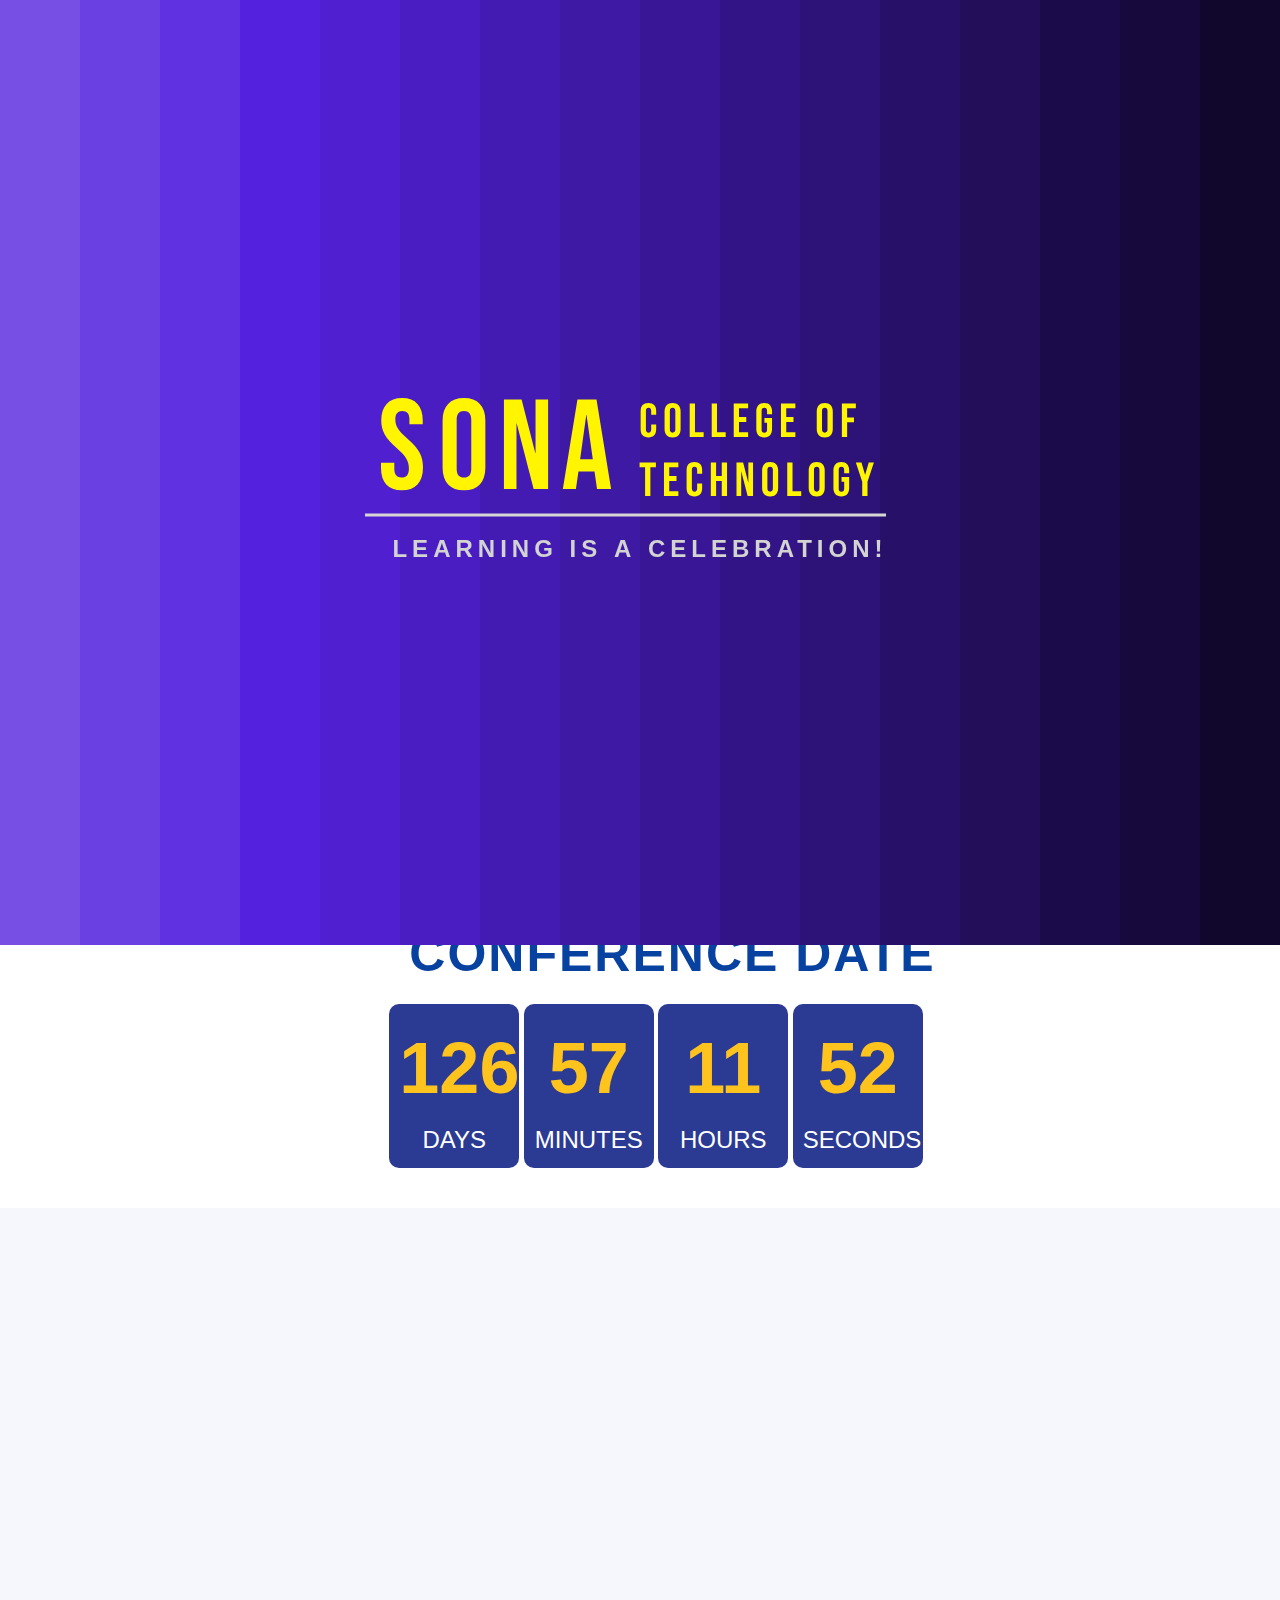
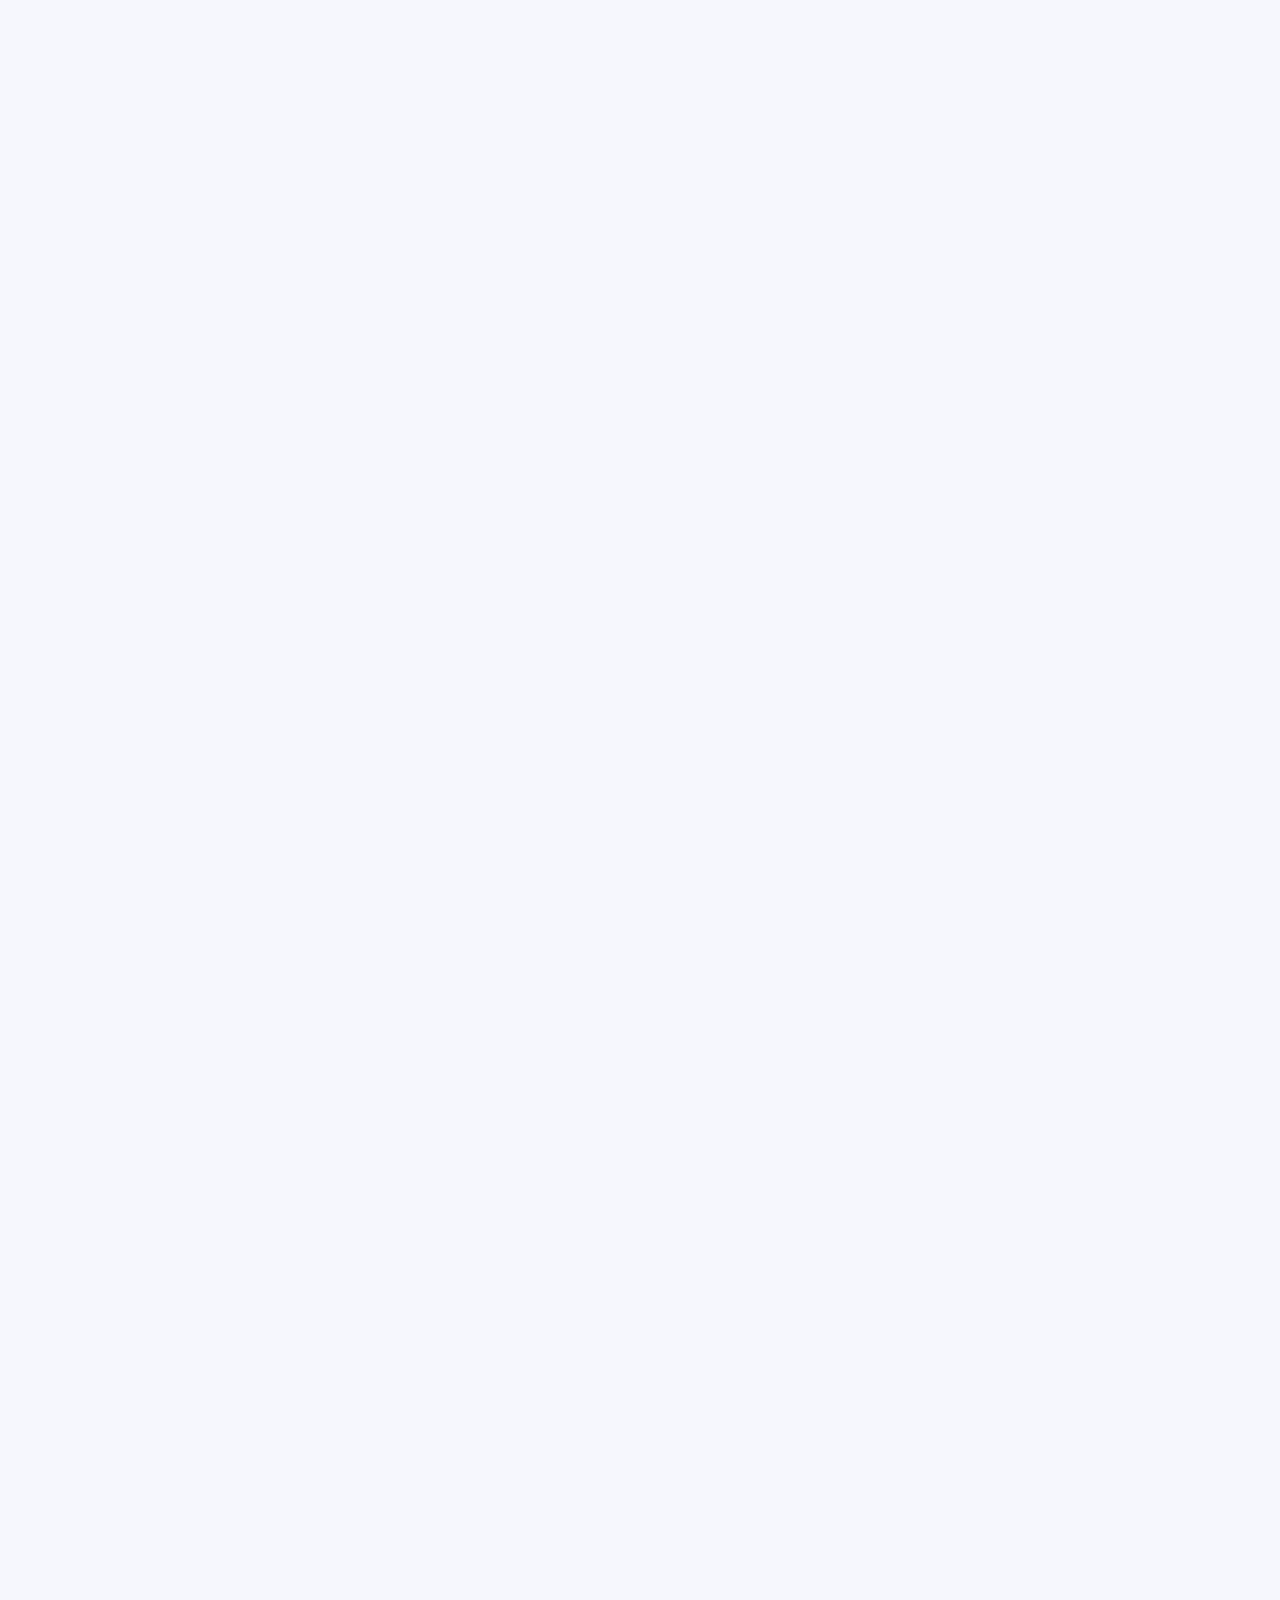
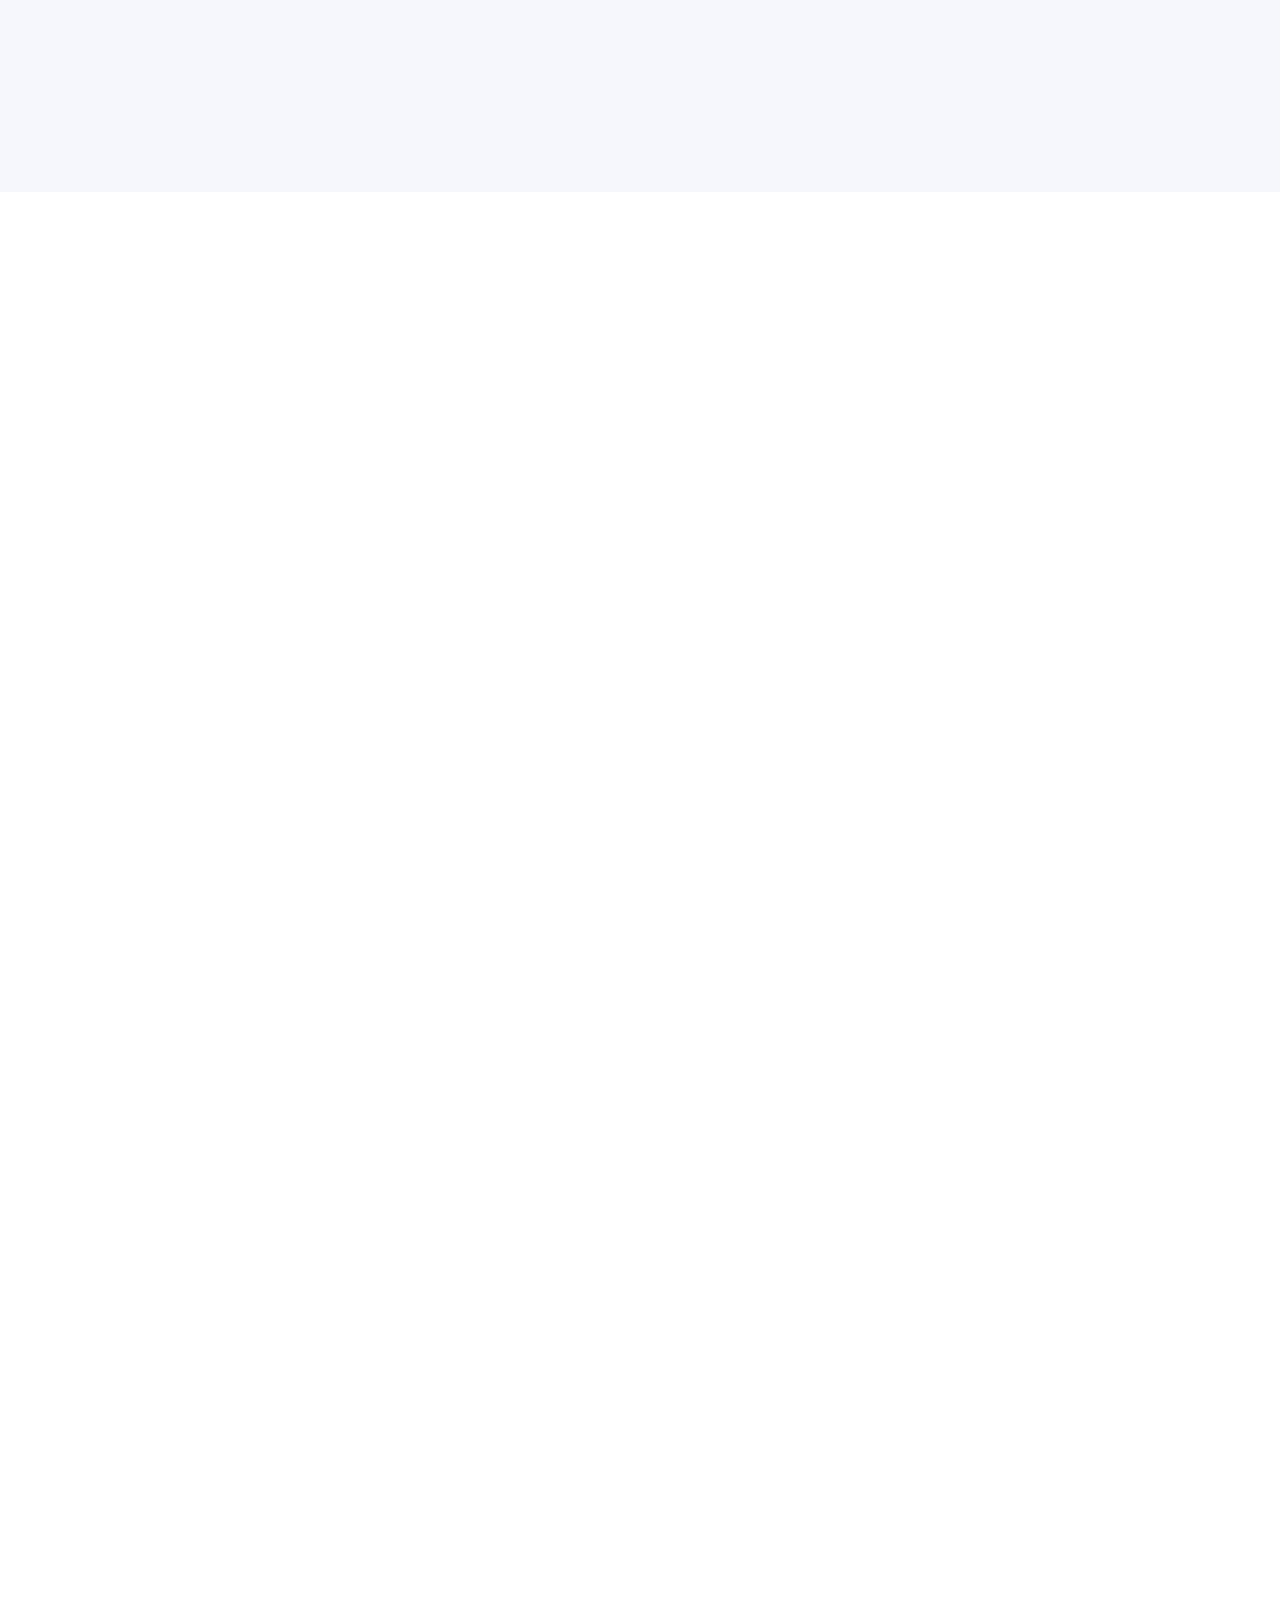
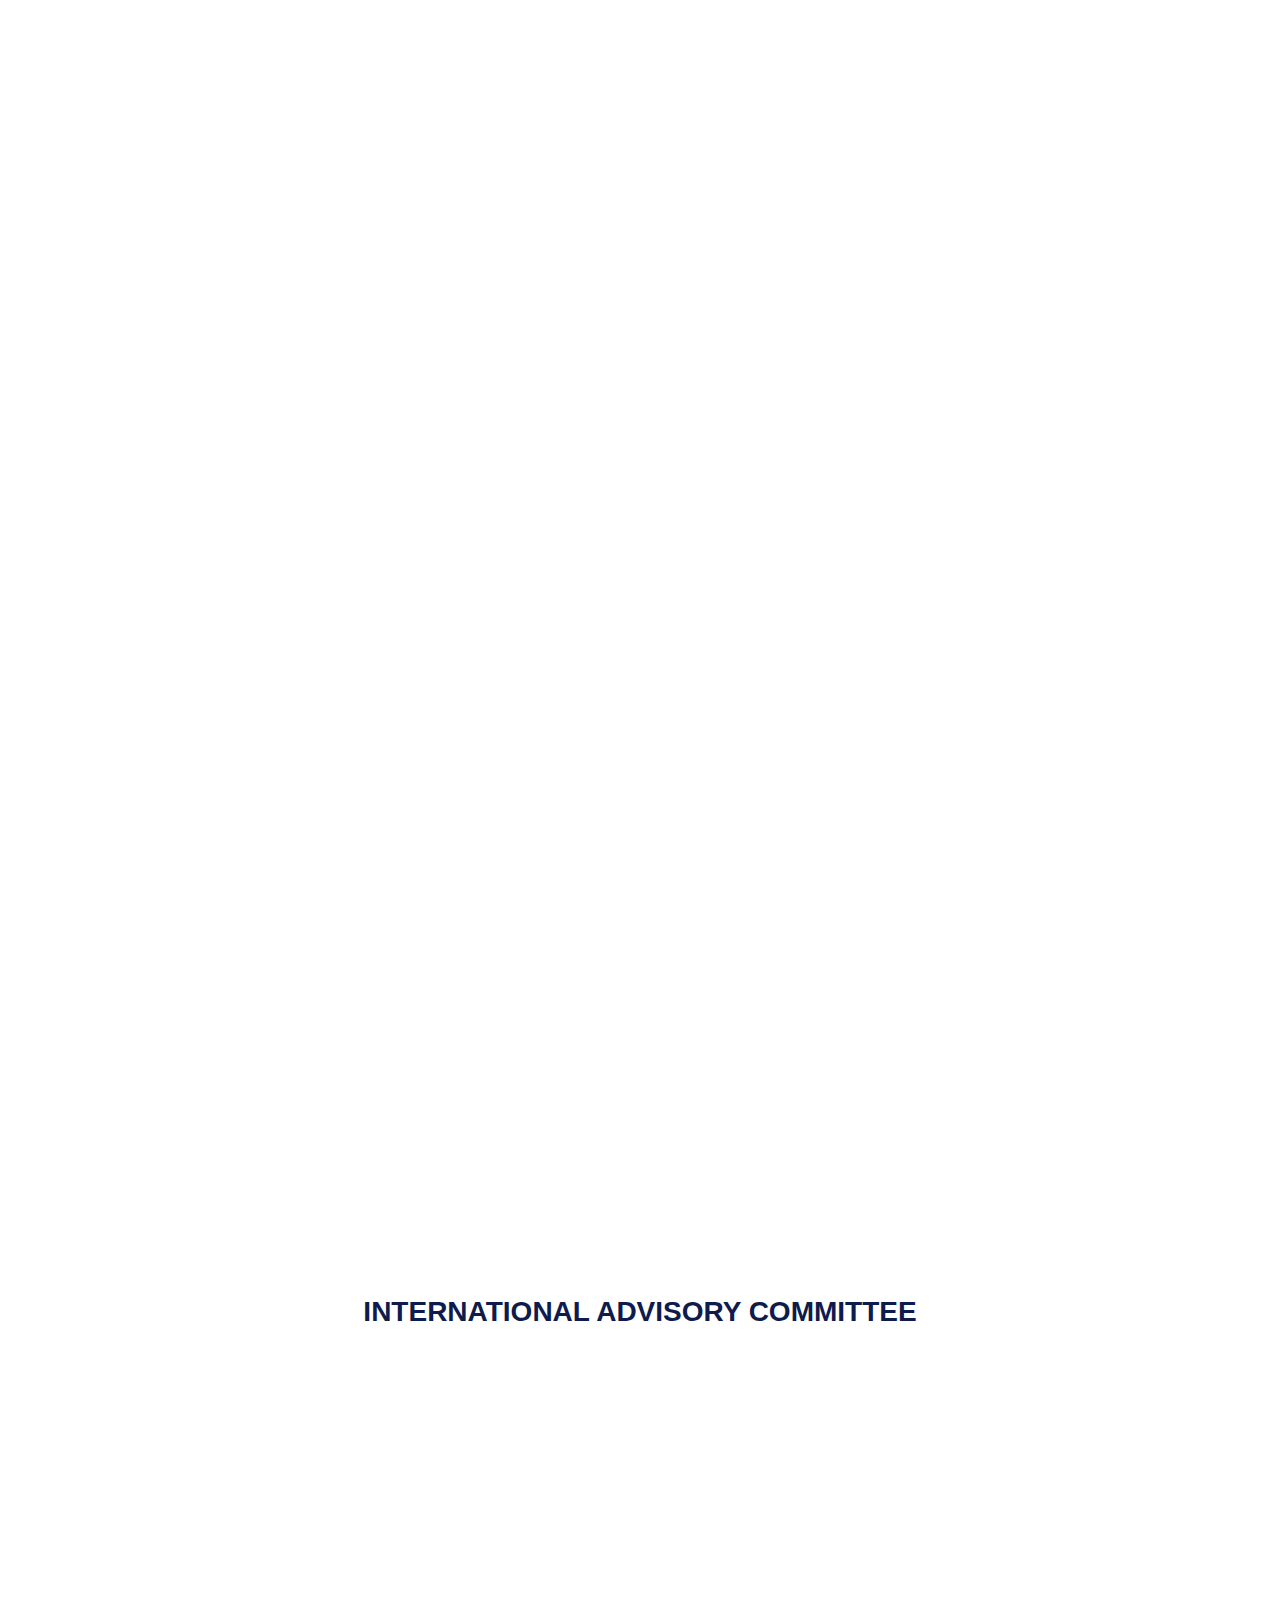
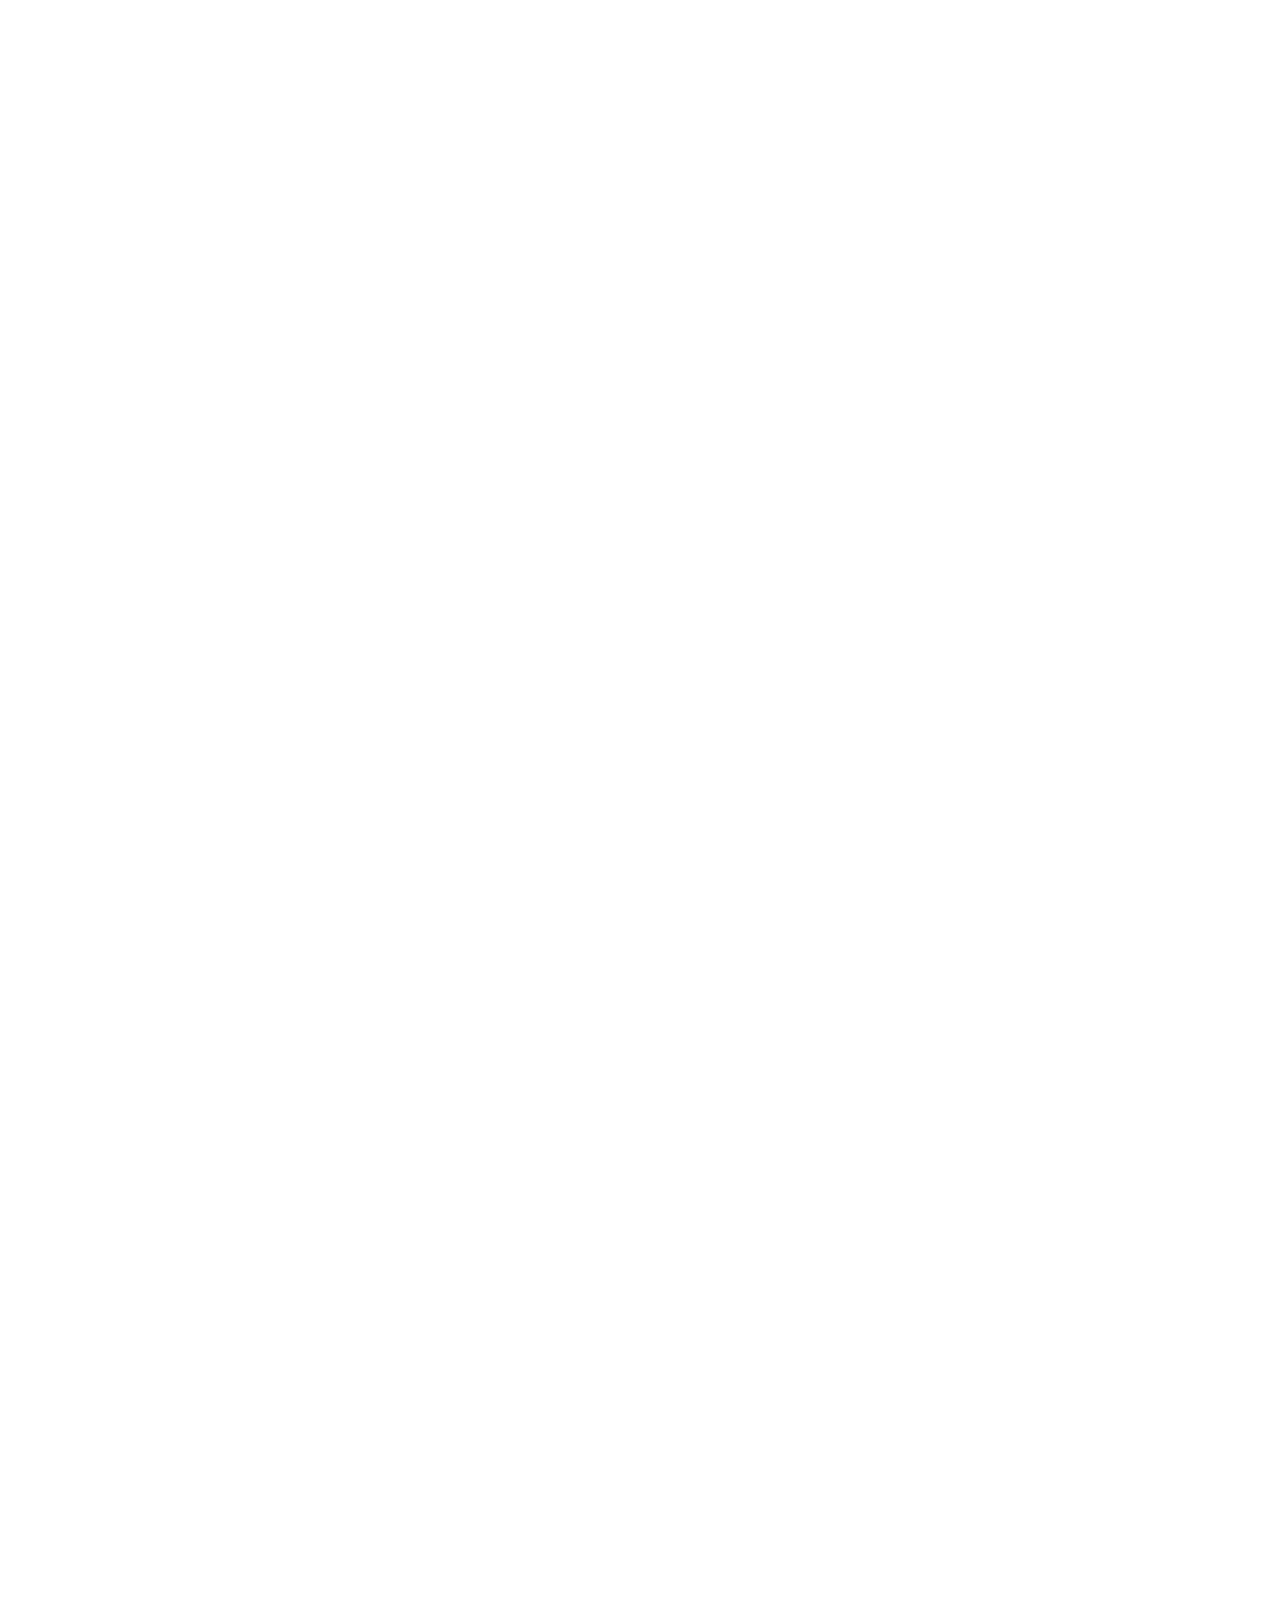
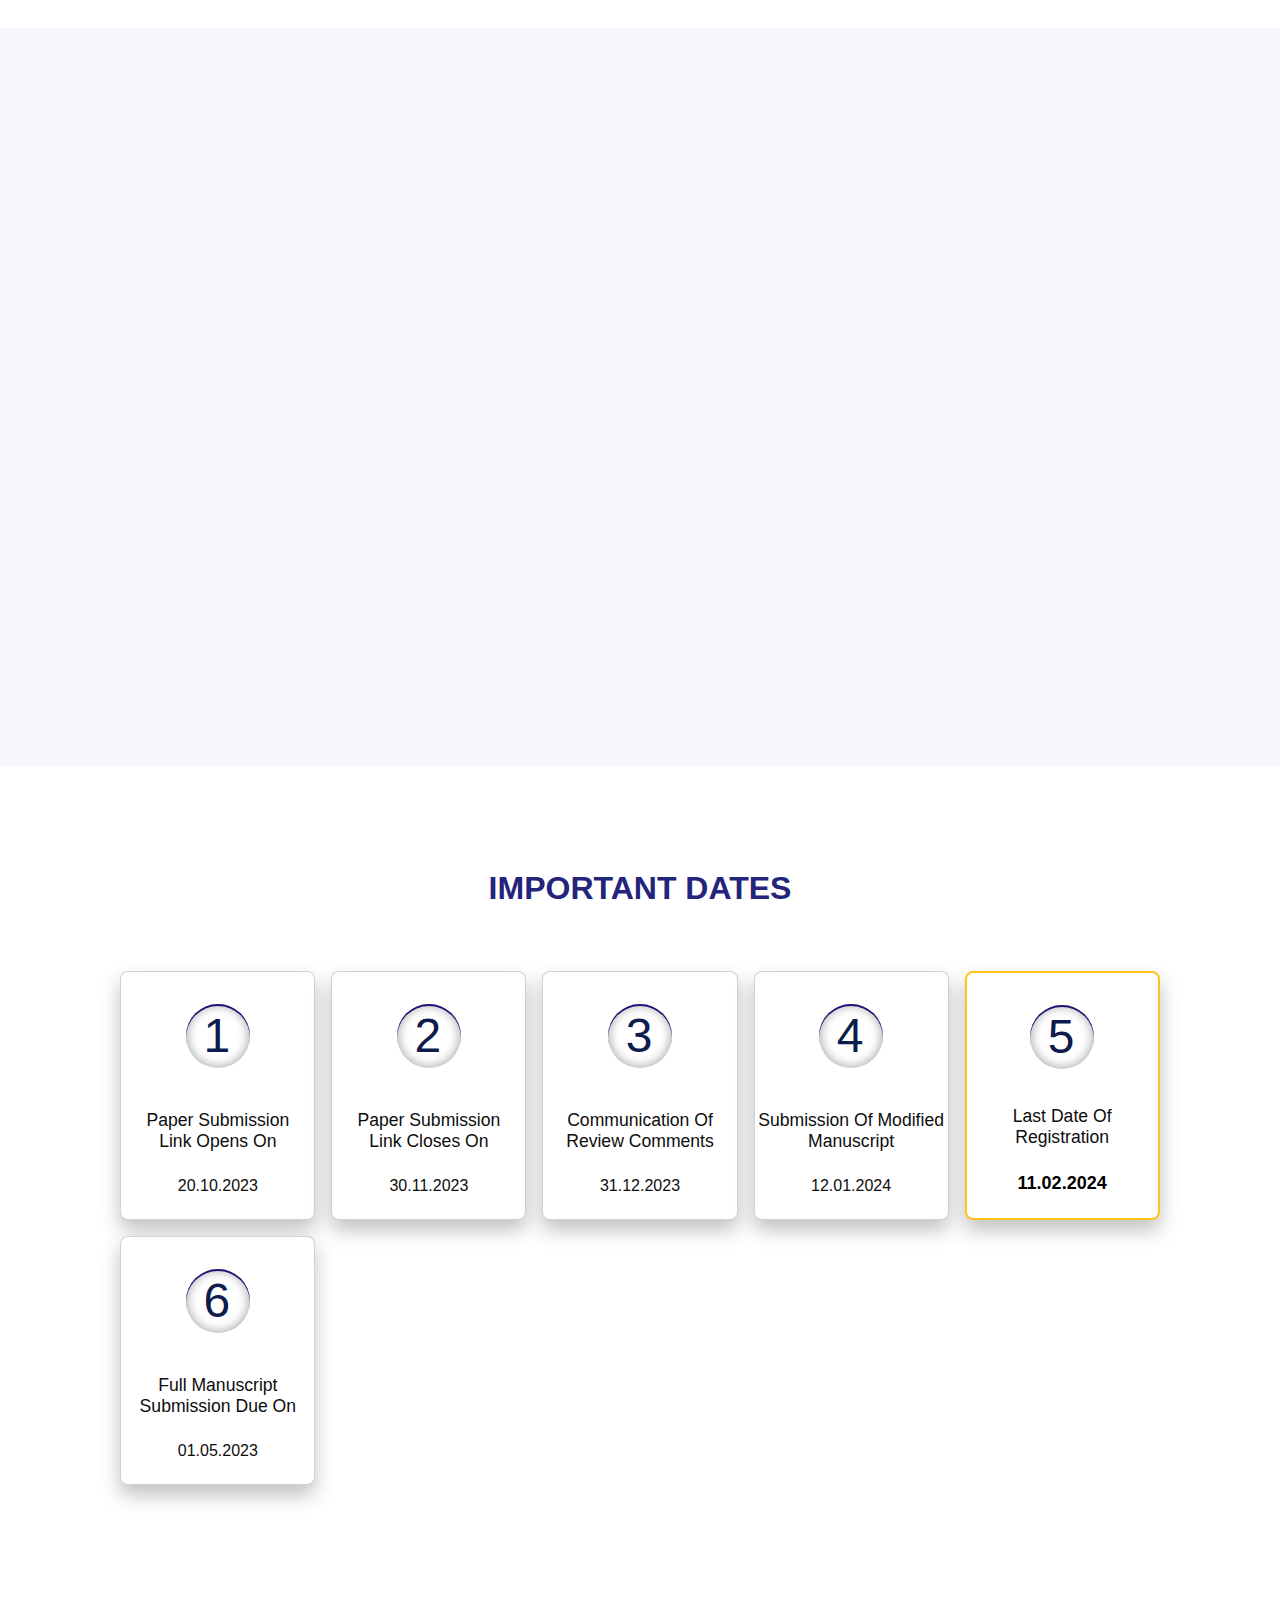
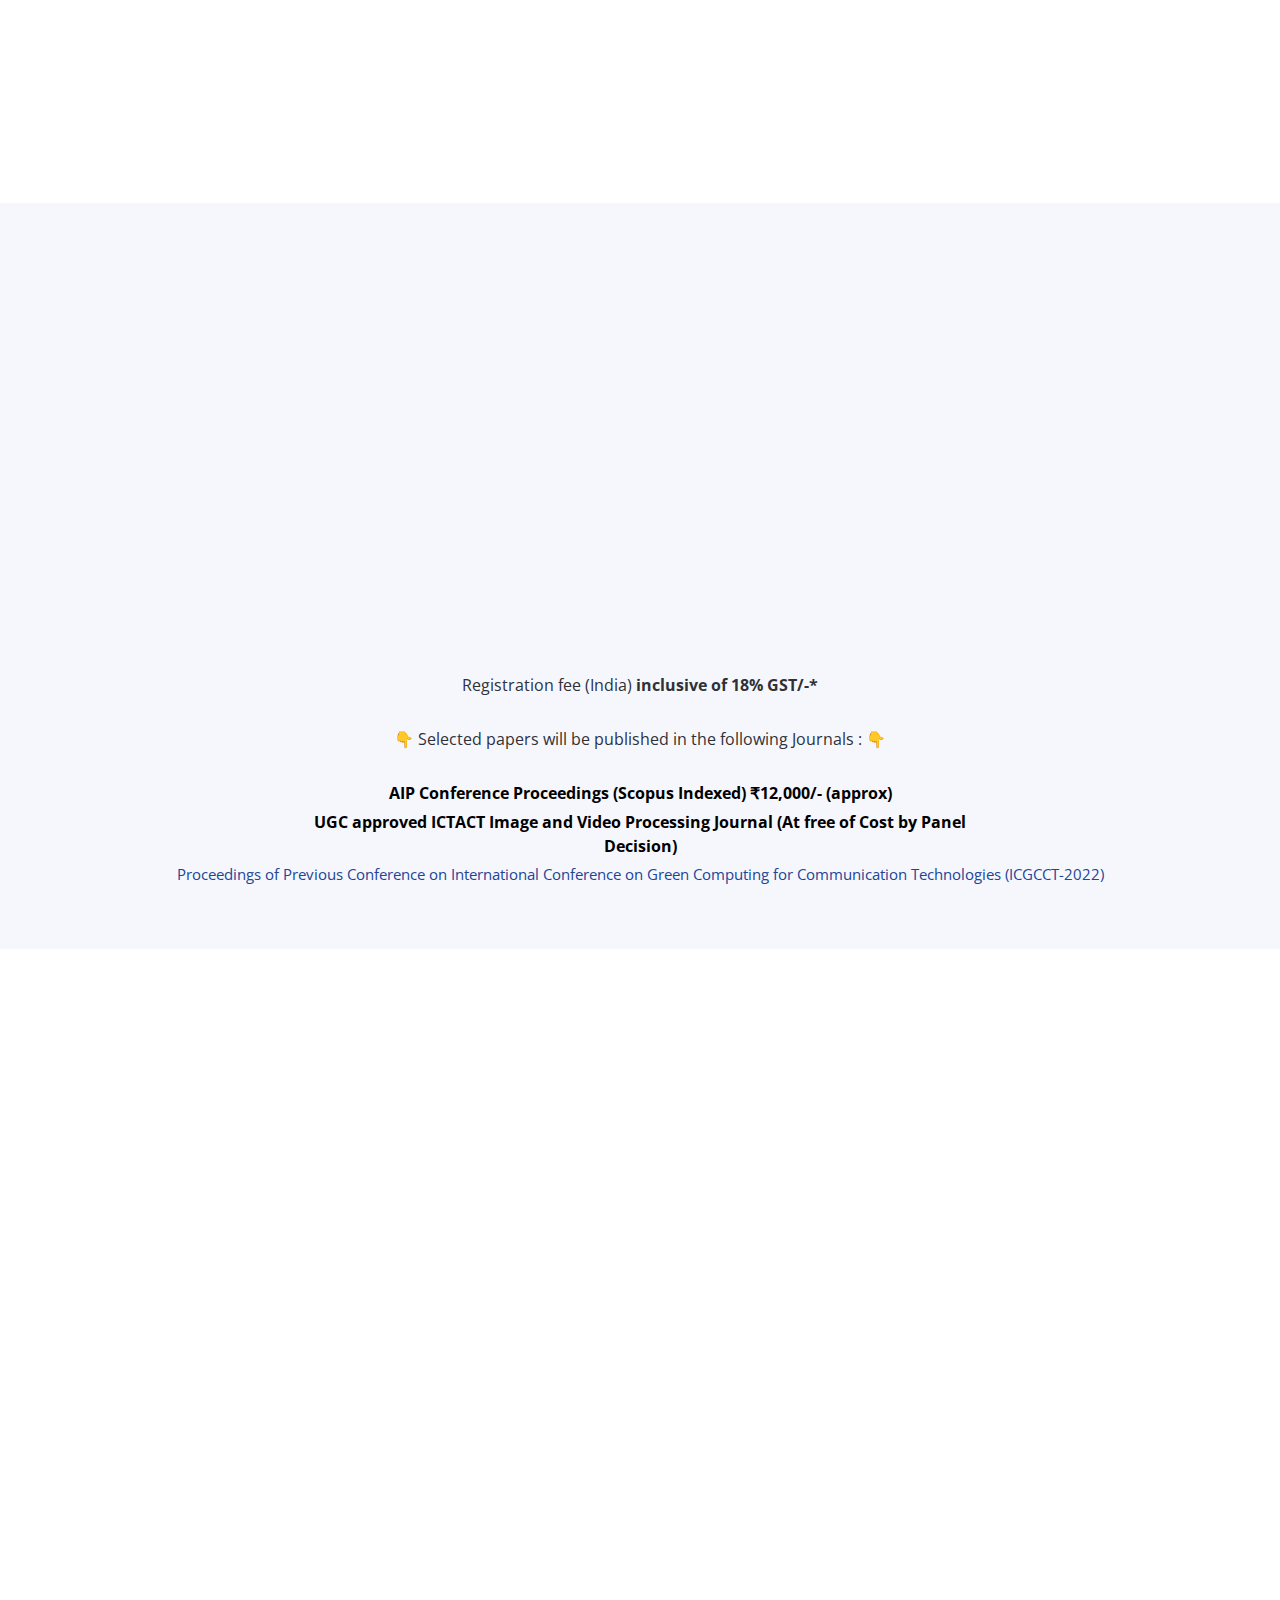
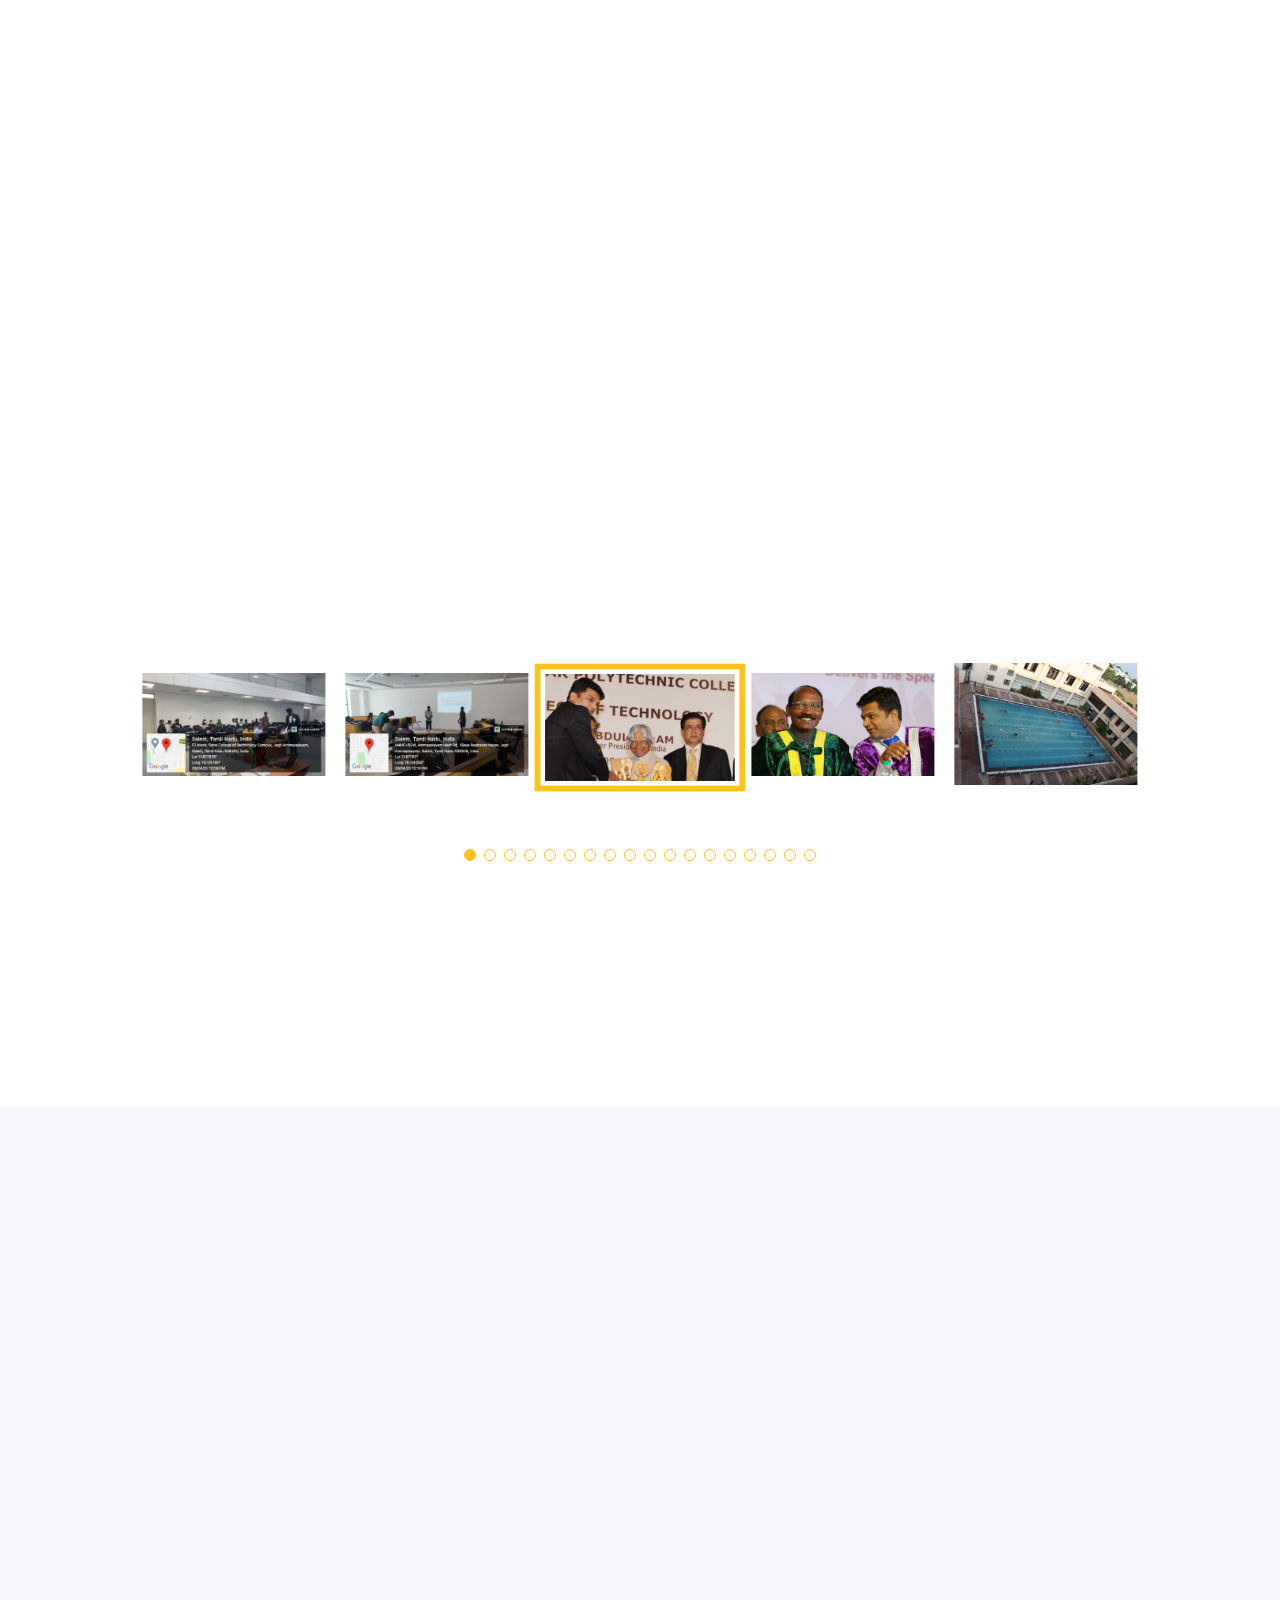
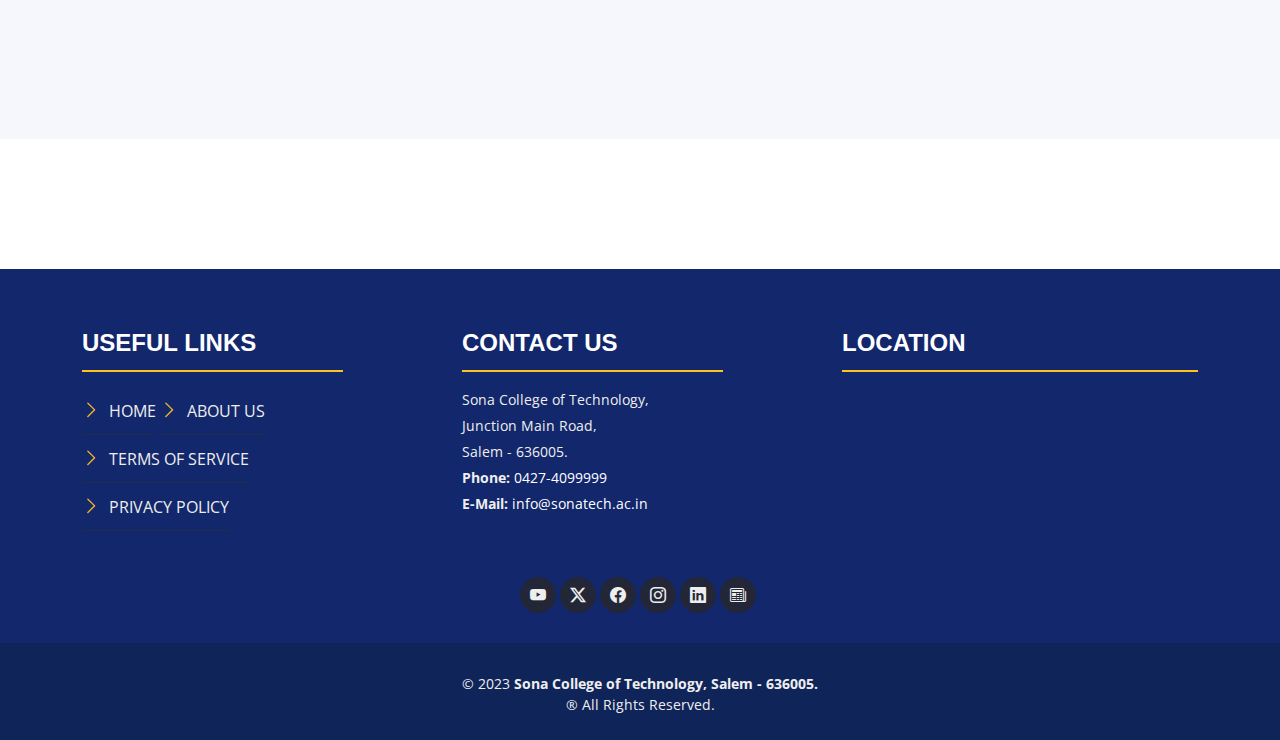
==== commit 7a8585ad: "Add files via upload" ====
--- a/index.html
+++ b/index.html
@@ -108,7 +108,7 @@
 
       <!-- <h1><a href="index.html">The<span>Event</span></a></h1>-->
 
-      <a href="https://www.sonatech.ac.in/" target="_blank" class="scrollto"><img src="assets/img/logo.png" height="90px" width="170px" alt="sona logo" title="Sona College of Technology" ></a>
+      <a href="https://www.sonatech.ac.in/" target="_blank" class="scrollto"><img src="assets/img/favicon.png" height="70px" width="120px" alt="sona logo" title="Sona College of Technology" ></a>
       <!-- <a href="https://muscatcollege.edu.om/" class="scrollto"><img src="assets/img/muscat-logo.png" height="90px" width="170px" alt="muscat" title="Muscat College" style="max-height:60px"></a> -->
     </div>
 
@@ -134,6 +134,8 @@
 
         <li><a class="nav-link scrollto" href="#Registration">Registration</a></li>
 
+        <li><a class="nav-link scrollto" href="#paper_Submission">PAPER Submission</a></li>
+
         <li><a class="nav-link scrollto" href="#gallery">Gallery</a></li>
         
         <li><a class="nav-link scrollto" href="#contact">Contact</a></li>
@@ -152,24 +154,28 @@
 <!-- ======= Hero Section ======= -->
 <section id="hero">
   <div class="container-fluid video-container" >
-    <video id="background-video" autoplay loop muted>
-        <source src="assets/img/sona.mp4" type="video/mp4">
+    <!-- <figure><img style="width: 100%; height: 100%; object-fit: cover; opacity: 50%; " src="./assets/img/Bgsona.jpg" alt="Sona"></figure> -->
+    <video id="background-video" autoplay preload loop muted>
+        <source src="assets/img/Promo.mp4" type="video/mp4">
         
-    </video>
+    </video> 
+
+
+
     <div class="content"- style="margin-top: 40px;">
      <span> <h1 id="head_media" style="text-align: center; ">INTERNATIONAL CONFERENCE</h1>
-      <h1 id="head_media" style="text-align: center; ">ON</h1><br>
+      <h1 id="head_media" style="text-align: center;">ON</h1><br>
        <h1 id="head_media" class="text-warning" style="text-align: center; ">GREEN COMPUTING FOR COMMUNICATION TECHNOLOGIES</h1>
       <h1 id="head_media" style="text-align: center; ">(ICGCCT - 2024)</h1>
-      <h1 id="head_media" style="text-align: center; font-size: 13px;">JOINTLY ORGANIZED BY</h1>
+      <h1 id="head_media" style="text-align: center; font-size: medium;">JOINTLY ORGANIZED BY</h1>
       <div align="center">
-        <a href="https://www.sonatech.ac.in/" target="_blank" class="scrollto"><img src="assets/img/favicon.ico" height="60px" width="170px" alt="sona logo" title="Sona College of Technology" style="padding-right: 10px;" ></a>
-        <a href="https://muscatcollege.edu.om/" target="_blank" class="scrollto"><img src="assets/img/muscatlogo.jpeg" height="90px" width="170px" alt="muscat" title="Muscat College" style="max-height:60px"></a>
+        <a href="https://www.sonatech.ac.in/" target="_blank" class="scrollto"><img src="assets/img/favicon1.ico" height="60px" width="150px" alt="sona logo" title="Sona College of Technology" ></a>
+        <a href="https://muscatcollege.edu.om/" target="_blank" class="scrollto"><img src="assets/img/muscatlogo.jpeg" height="70px" width="150px" alt="muscat" title="Muscat College" style="max-height:60px; margin-left: 7px;"></a>
       </div>
       <h1 id="head_media" style="text-align: center; ">SONA COLLEGE OF TECHNOLOGY & MUSCAT COLLEGE</h1>
       <h1 id="head_media" style="text-align: center;  font-family: sans-serif;">MAR 6 & 7, 2024 - SALEM, TAMIL NADU, INDIA.</h1><br>
       <div class="marquee-container">
-        <marquee behavior="scroll" direction="left" scrollamount="5"> <h3  style="font-weight: 700;font-size: 20px;color: whitesmoke;">Registration & Payment ends on 11th Feb 2024.</h3></marquee>
+        <marquee behavior="scroll" direction="left" scrollamount="5"> <h3  style="font-weight: 700;font-size: 20px;color: whitesmoke;">Registration ends on 11th Feb 2024.</h3></marquee>
       </div>
      
       </span>
@@ -315,7 +321,7 @@
  <section id="Department"  style="height: 100vhz; margin-bottom: 80px;">
   <div class="container" data-aos="fade-up">
     <div class="section-header">
-      <h2 >About the Department</h2>
+      <h2 style="color: #0842a0;">About the Department</h2>
     </div>
     <!-- Add Some needed lines if any-->
     <div>
@@ -407,7 +413,7 @@
 <section id="speakers">
   <div class="container" data-aos="fade-up" style="padding-bottom: 120px;">
         <div class="section-header">
-          <h2>KEYNOTE SPEAKERS</h2>
+          <h2 style="color: #0842a0;">KEYNOTE SPEAKERS</h2>
           <!-- <p>Here are some of our speakers</p> -->
         </div>
         <div class="row" style="justify-content: space-evenly;">
@@ -571,10 +577,10 @@
       <h5><strong>Dr. Y. Suresh</strong> - Professor / IT, Sona College of Technology, Salem.</h5>
       <h5><strong>Dr. P. Shanmugaraja</strong> - Associate Professor / IT, Sona College of Technology, Salem.</h5>
       <h5><strong>Dr. N. Balakrishnan</strong> - Associate Professor / MCA, Sona College of Technology, Salem.</h5>
-      <h5><strong>Dr M Jamuna Rani</strong> - Assistant Professor / ECE Sona College of Technology, Salem.</h5>
-      <h5><strong>Dr T Shanthi</strong> - Assistant Professor / ECE Sona College of Technology, Salem.</h5>
-      <h5><strong>Dr T Sathiya</strong> - Assistant Professor / CSE Sona College of Technology, Salem.</h5>
-      <h5><strong>Ms R Reena Devi</strong> - Assistant Professor / CSE Sona College of Technology, Salem.</h5>
+      <h5><strong>Dr. M. Jamuna Rani</strong> - Assistant Professor / ECE Sona College of Technology, Salem.</h5>
+      <h5><strong>Dr. T. Shanthi</strong> - Assistant Professor / ECE Sona College of Technology, Salem.</h5>
+      <h5><strong>Dr. T. Sathiya</strong> - Assistant Professor / CSE Sona College of Technology, Salem.</h5>
+      <h5><strong>Ms. R. Reena Devi</strong> - Assistant Professor / CSE Sona College of Technology, Salem.</h5>
       </h6>
       </h6>
     </ul>
@@ -686,7 +692,7 @@
   <h5><strong>Dr. T. Chithralekha</strong> - Professor, Pondicherry University, Pondicherry.</h5>
   <h5><strong>Dr. T. Purusothaman</strong> - Professor, Government College of Technology, Coimbatore.</h5>
   <h5><strong>Dr. NICKOLAS</strong> - Professor Department of Computer Applications, National Institute of Technology, Tiruchirappalli.</h5>
-  <h5><strong>Dr. B Surendiran</strong> - Associate Dean (Academics), Department of Computer Science and Engineering, National Institute of Technology (NIT), Puducherry.</h5>
+  <h5><strong>Dr. B. Surendiran</strong> - Associate Dean (Academics), Department of Computer Science and Engineering, National Institute of Technology (NIT), Puducherry.</h5>
   <h5><strong>Dr. Pabitra Mohan Khilar</strong> - Department of Computer Science and Engineering National Institute of Technology, Rourkela, Odisha.</h5>
 </ul>
 </div>
@@ -739,11 +745,12 @@
           padding-right: 80px !important;
       }
   </style>
+  </div>
   <section id="topics">
       <section id="Department" class="section-with-bg" style="height: 100vhz; margin-bottom: 80px;">
           <div class="container" data-aos="fade-up">
               <div class="section-header">
-                  <h2>TOPICS OF INTEREST</h2>
+                  <h2 style="color: #0842a0;">TOPICS OF INTEREST</h2>
               </div>
               <!-- Add Some needed lines if any-->
               <div>
@@ -968,6 +975,7 @@
 
       </section>
   </section>
+
 <!-- =======  Topics Section ======= -->
 
 <!-- =======  dates Section ======= -->
@@ -1152,6 +1160,11 @@
       
      
   }
+  
+  .grid .card:nth-child(5){
+    border: solid 2px #ffc31d;
+  }
+
    </style>
   <div class="container"  style="padding-bottom: 250px;"">
   <div id="dates">
@@ -1160,7 +1173,7 @@
     <div class="loading">
     
   
-    <h2 class="top__header" style="text-align: center;"><span>Important Dates</span></h2>
+    <h2 class="top__header" style="text-align: center; color: #0842a0;"><span>Important Dates</span></h2>
   
   
             <div class="grid">
@@ -1176,7 +1189,7 @@
                             <div class="card__content">
   
                               <h2 class="card__header">Paper submission <br> link opens on</h2>
-                                      <h2 class="card_header_2"> 12.10.2023</h2>
+                                      <h2 class="card_header_2"> 20.10.2023</h2>
                     
                         </div>
                      </div>
@@ -1237,8 +1250,8 @@
                         
                             <div class="card__content">
                               <h2 class="card__header">Last date of registration</h2>
-                                      <h2 class="card_header_2"> 11.02.2024</h2>
-                        </div>
+                              <h2 class="card_header_2" style="font-size: 18px; font-weight: bold; color: #000;"> 11.02.2024</h2>
+                            </div>
                     </div>
                 
   
@@ -1362,7 +1375,7 @@
   #Registration  p {
 
   font-size: 17px;
-  padding-bottom: 1rem;
+  /* padding-bottom: 1rem; */
 
  
 }
@@ -1373,13 +1386,13 @@
 
 
 </style>
-<section id="Registration" class="section-with-bg" style="margin: 30px 0%; padding-top: 30px;">
+<section id="Registration" class="section-with-bg" style="margin: 30px 0%; padding-top: 30px; padding: 4rem;">
 
 
   <div class="container-fluid" data-aos="fade-up">
   
     <div class="section-header">
-      <h2>REGISTRATION</h2>
+      <h2 style="color: #0842a0;">REGISTRATION</h2>
       <p>Authors make the registration after the acceptance of their submitted papers.</p>
     </div>
     <div class="container">
@@ -1436,19 +1449,9 @@
     </div>
     </div>
     <p align="center">Registration fee (India)<strong> inclusive of 18% GST/-*</strong></p>
-    <p align="center">
-      <strong>Concession</strong> for multiple paper submission. <br>
-      &#8226; <strong>10%</strong> concession in registration fees for 2nd paper. <br>
-      &#8226; <strong>20%</strong> concession in registration fees for 3rd paper.
-    </p>
-    <div class="section-header blink" align="center" style="line-height: 25px; padding-top: 5px;">
-      
-      <span class=""></span><a href="" style="margin: 5px; padding: 0%;">Payment Details (To be Updated Soon!)</a><br>
-      <span class=""></span><a href="" style="margin: 5px;">Registration Link (To be Updated Soon!)</a>
-    </div>
     <div style="text-align: center;">
       <p >
-        👇 Selected papers will be published in the following journals 👇
+        👇 Selected papers will be published in the following Journals : 👇
       </p>
       <div style="margin: 2px 18% 2px 18% ;">
         <p style="color: black; margin: 5px;"><strong>AIP Conference Proceedings (Scopus Indexed) ₹12,000/- (approx)</strong></p>
@@ -1458,14 +1461,101 @@
       <span class="blink_text"></span> <a href="https://pubs.aip.org/aip/acp/issue/2857/1">Proceedings of Previous Conference on International Conference on Green Computing for Communication Technologies (ICGCCT-2022)</a><br>
     </div>
     </div>
-    </div>
+   
   
   </section>
 
-  <!-- </section> -->
-
   <!-- Registration Ends -->
 
+  <!-- paper submission -->
+
+  <style>
+    .button__paper{
+      border-radius: 5px; 
+      background-color: #0842a0;
+      color: yellow;
+      font-size: 13px ;
+      width: 132px;
+      height: 50px;
+
+
+    }
+    .case{
+      text-transform: none !important;
+    }
+  </style>
+
+  <section id="paper_Submission" style="padding: 2rem;">
+    <div class="container position-relative" data-aos="fade-up">
+      <div class="row"  >
+        <div style="margin: 2px 0% 2px 0px;">
+          <h2 align="center" class="left" style="color: #0842a0; font-size: 36px; font-weight: 700; margin-bottom: 10px; text-align: center; text-transform: uppercase;">Paper Submission</h2></div>
+          <div class="col-lg-8">
+            <p align="justify" style="margin-bottom: 50px;">
+
+              <ul style="color: black; font-size: 11px; line-height: 2rem; text-transform: none;">
+
+                <li class="case"  > &#10004; &nbsp;Prospective authors are encouraged to submit papers (Submission & Payment Links will be updated soon!)</li>
+
+                <a href="index.html"><button class="button__paper">Paper Submission</button></a><br>
+
+                <li class="case" >&#10004; &nbsp; Authors must strictly adhere with the <Strong>AIP</Strong> format while preparing your Manuscript.</li><br>
+                <a href="https://aip.scitation.org/apc/authors/preppapers"><button class="button__paper">Paper Template</button></a><br>
+
+                <li class="case" >&#10004; &nbsp;All submitted paper will go through plagiarism check process.</li>
+                <li class="case" >&#10004; &nbsp;Manuscript should not contain <strong>Embedded links, Scanned images, Header and Footer.</strong></li>
+                <li class="case" >&#10004; &nbsp;Email submissions will not be accepted.</li><br>
+                <li class="case" > &#10004; &nbsp;Concession for multiple paper submission</li><br>
+                <li class="case"  style="margin-left: 20px;"> &#x2022; &nbsp;10% concession in registration fees for 2nd paper.</li>
+                <li class="case"  style="margin-left: 20px;">&#x2022; &nbsp;20% concession in registration fees for 3rd paper.</li>
+                </li>
+
+                <li class="case">&#10004; &nbsp;All queries related to the conference shall be addressed to <a href="mailto:icgcct2024@sonatech.ac.in">icgcct2024@sonatech.ac.in</a></li><br>
+
+              </ul>
+              
+              </p><br><br>
+
+          
+          </div>
+          <div class="col-lg-2"><img class="rounded mx-auto d-block" height="350" width="450" src="assets/img/about/about-conf.gif"  alt=""></div>
+        </div>
+    </div>
+  </section>
+  <!-- paper submission -->
+
+    <!-- ======= previous Section ======= -->
+    <section id="previous">
+      <div class="container-fluid" id="members" data-aos="fade-up" style='font-family:"Open Sans", sans-serif; '>
+        <div class=" row section-header">     
+          <h2 style="color: #201377; margin-top: 30px;">Previous ICGCCT</h2></div>
+      <!-- Cheif Patron -->
+         
+      <div class="container">
+      
+      <div class="row">
+      
+      <div class="col-lg-4"></div>
+      
+      <div id="confe" class="col-lg-12 bullets disfl" data-aos="fade-up" data-aos-delay="300" style="padding-top: 15px; display: flex;">
+        <div class="col-md-6" style="padding: 25px;">
+          <h3 style="margin-top: 40px; text-align: left; font-weight: bold;" data-aos="fade-up" data-aos-delay="300">Past Edition</h3> 
+          <h5><strong>ICGCCT 2022</strong> <br><div style="margin-top: 30px;"> <span class="blink"> <a href="https://pubs.aip.org/aip/acp/issue/2857/1">Proceedings of Previous Conference on International Conference on Green Computing for Communication Technologies (ICGCCT-2022)</a><br></h5>
+          </span></div>
+          <div id="" class="col-lg-5 " style="overflow: hidden; padding: 25px; margin-bottom: 20px;" >
+            <img src="assets/img/proceedings.jpg" style="object-fit: contain; height: 100%; width: 100%; margin: 25px;" alt="">
+          </div>
+        </div>
+        <div class="col-md-1"></div>
+      </div>
+      </div>
+      </div>
+      
+        </div>
+    </section>
+    <!-- ======= End previous Section ======= -->
+  
+  
 
 <!-- ======= Gallery Section ======= -->
 <div class="container" style="margin-top: 20px; margin-bottom: 170px;">
@@ -1473,7 +1563,7 @@
 
     <div class="container" data-aos="fade-up">
       <div class="section-header">
-        <h2>Gallery</h2>
+        <h2 style="color: #0842a0;">Gallery</h2>
       </div>
     </div>
 
@@ -1511,31 +1601,31 @@
 
 <!-- ======= contact begin ======= -->
 <section id="contact" class="section-with-bg" style="margin-bottom: 130px;">
-  <div class="container">
-  <h1 class="contact-h1" style="text-align: center; font-weight: bold;">Contact Us</h1>
+  <div class="container-fluid"  data-aos="fade-up">
+  <h1 class="contact-h1" style="text-align: center; font-weight: bold; color: #0842a0;">Contact Us</h1>
   <div class="contactt">
         <div class="cont">
-           <h3 class="cont-h3">Name-1</h3>
-           
-           <p class="cont-p">Phone No.</p>
+           <h4 style="font-size: large;"><strong>Dr. T. Sathiya</strong></h4>
+           <h4 style="font-size: large;">Assistant Professor / CSE, Sona College of Technology, Salem.</h4>
+           <p>Phone No : <a href="tel:+919791006760">+91-9791006760</a></p>
         </div>
 
         <div class="cont">
-          <h3 class="cont-h3">Name-2</h3>
-         
-          <p class="cont-p">Phone No.</p>
+          <h4 style="font-size: large;"><strong>Dr. Y. Suresh</strong></h4>
+           <h4 style="font-size: large;">Professor / IT, Sona College of Technology, Salem.</h4>
+           <p>Phone No : <a href="tel:+919443779386">+91-9443779386</a></p>
         </div>
 
         <div class="cont">
-          <h3 class="cont-h3">Name-3</h3>
-          
-           <p class="cont-p">Phone No.</p>
+          <h4 style="font-size: large;"><strong>Dr. M. Jamuna Rani</strong></h4>
+           <h4 style="font-size: large;">Assistant Professor / ECE, Sona College of Technology, Salem.</h4>
+           <!-- <p>Phone No : <a href="tel:+919443779386">+91-9443779386</a></p> -->
         </div>
 
         <div class="cont">
-          <h3 class="cont-h3">Name-4</h3>
-          
-          <p class="cont-p">Phone No.</p>
+          <h4 style="font-size: large;"><strong>Dr. N. Balakrishnan</strong></h4>
+           <h4 style="font-size: large;">Assistant Professor / MCA, Sona College of Technology, Salem.</h4>
+           <p>Phone No : <a href="tel:+919994835579">+91-9994835579</a></p>
         </div>
   </div>
 </div>
@@ -1621,10 +1711,10 @@
 
           <h4 style="font-size: x-large;">Useful Links</h4>
           <ul>
-            <li><i class="bi bi-chevron-right"></i> <a href="https://www.sonatech.ac.in" target="_blank">Home</a></li>
-            <li><i class="bi bi-chevron-right"></i> <a href="https://www.sonatech.ac.in/about-sona/" target="_blank">About us</a></li>
-            <li><i class="bi bi-chevron-right"></i> <a href="#">Terms of service</a></li>
-            <li><i class="bi bi-chevron-right"></i> <a href="#">Privacy policy</a></li>
+            <li style="font-size: medium;"><i class="bi bi-chevron-right"></i> <a href="https://www.sonatech.ac.in" target="_blank">Home</a></li>
+            <li style="font-size: medium;"><i class="bi bi-chevron-right"></i> <a href="https://www.sonatech.ac.in/about-sona/" target="_blank">About us</a></li>
+            <li style="font-size: medium;"><i class="bi bi-chevron-right"></i> <a href="#">Terms of service</a></li>
+            <li style="font-size: medium;"><i class="bi bi-chevron-right"></i> <a href="#">Privacy policy</a></li>
           </ul>
         </div>
         <style>
@@ -1668,9 +1758,9 @@
 
   <div class="container">
     <div class="copyright">
-      &copy; 2023 <strong>SONATECH.</strong> &#174; All Rights Reserved
+      &copy; 2023 <strong>Sona College of Technology, Salem - 636005.</strong> <br> &#174; All Rights Reserved.
       <br>
-      Designed and Developed by <strong>Sona College of Technology, Salem - 636005. </strong>
+      <!-- Designed and Developed by <strong>Sona College of Technology, Salem - 636005. </strong> -->
     </div>
   </div>
 </footer><!-- End  Footer -->
--- a/assets/css/style.css
+++ b/assets/css/style.css
@@ -38,9 +38,9 @@
 h6 {
   font-family: "inter ", sans-serif;
 
-  font-weight: 400;
-
-  margin: 0 0 20px 0;
+  font-weight: 500;
+
+  margin: 0 0 15px 0;
 
   padding: 0;
 
@@ -129,7 +129,6 @@
   #head_media{
     font-size: 25px;
   }
-  
 }
 
 /* Sections Header
@@ -767,9 +766,9 @@
 
   font-family: "Raleway", sans-serif;
 
-  font-size: px;
-
-  font-weight: 600;
+  font-size: 30px;
+
+  font-weight: 550;
 
   text-transform: uppercase;
 }
